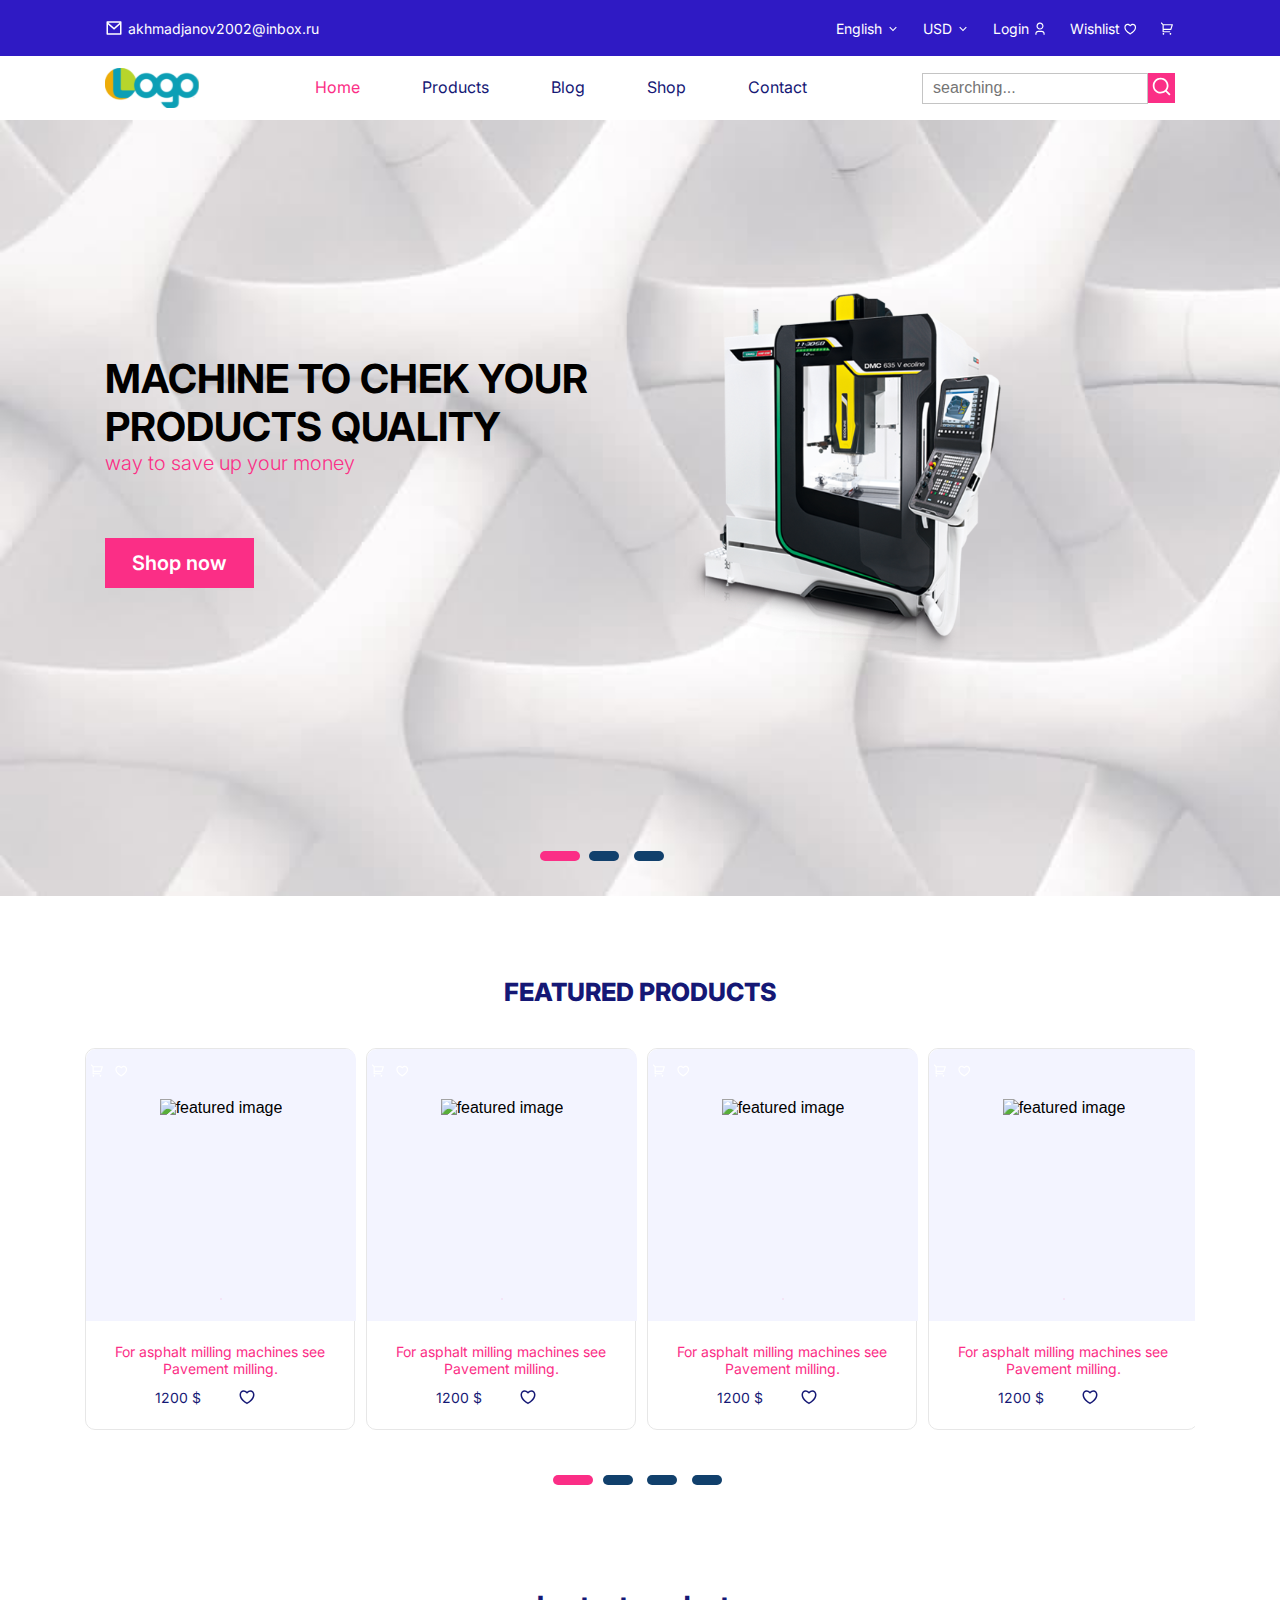
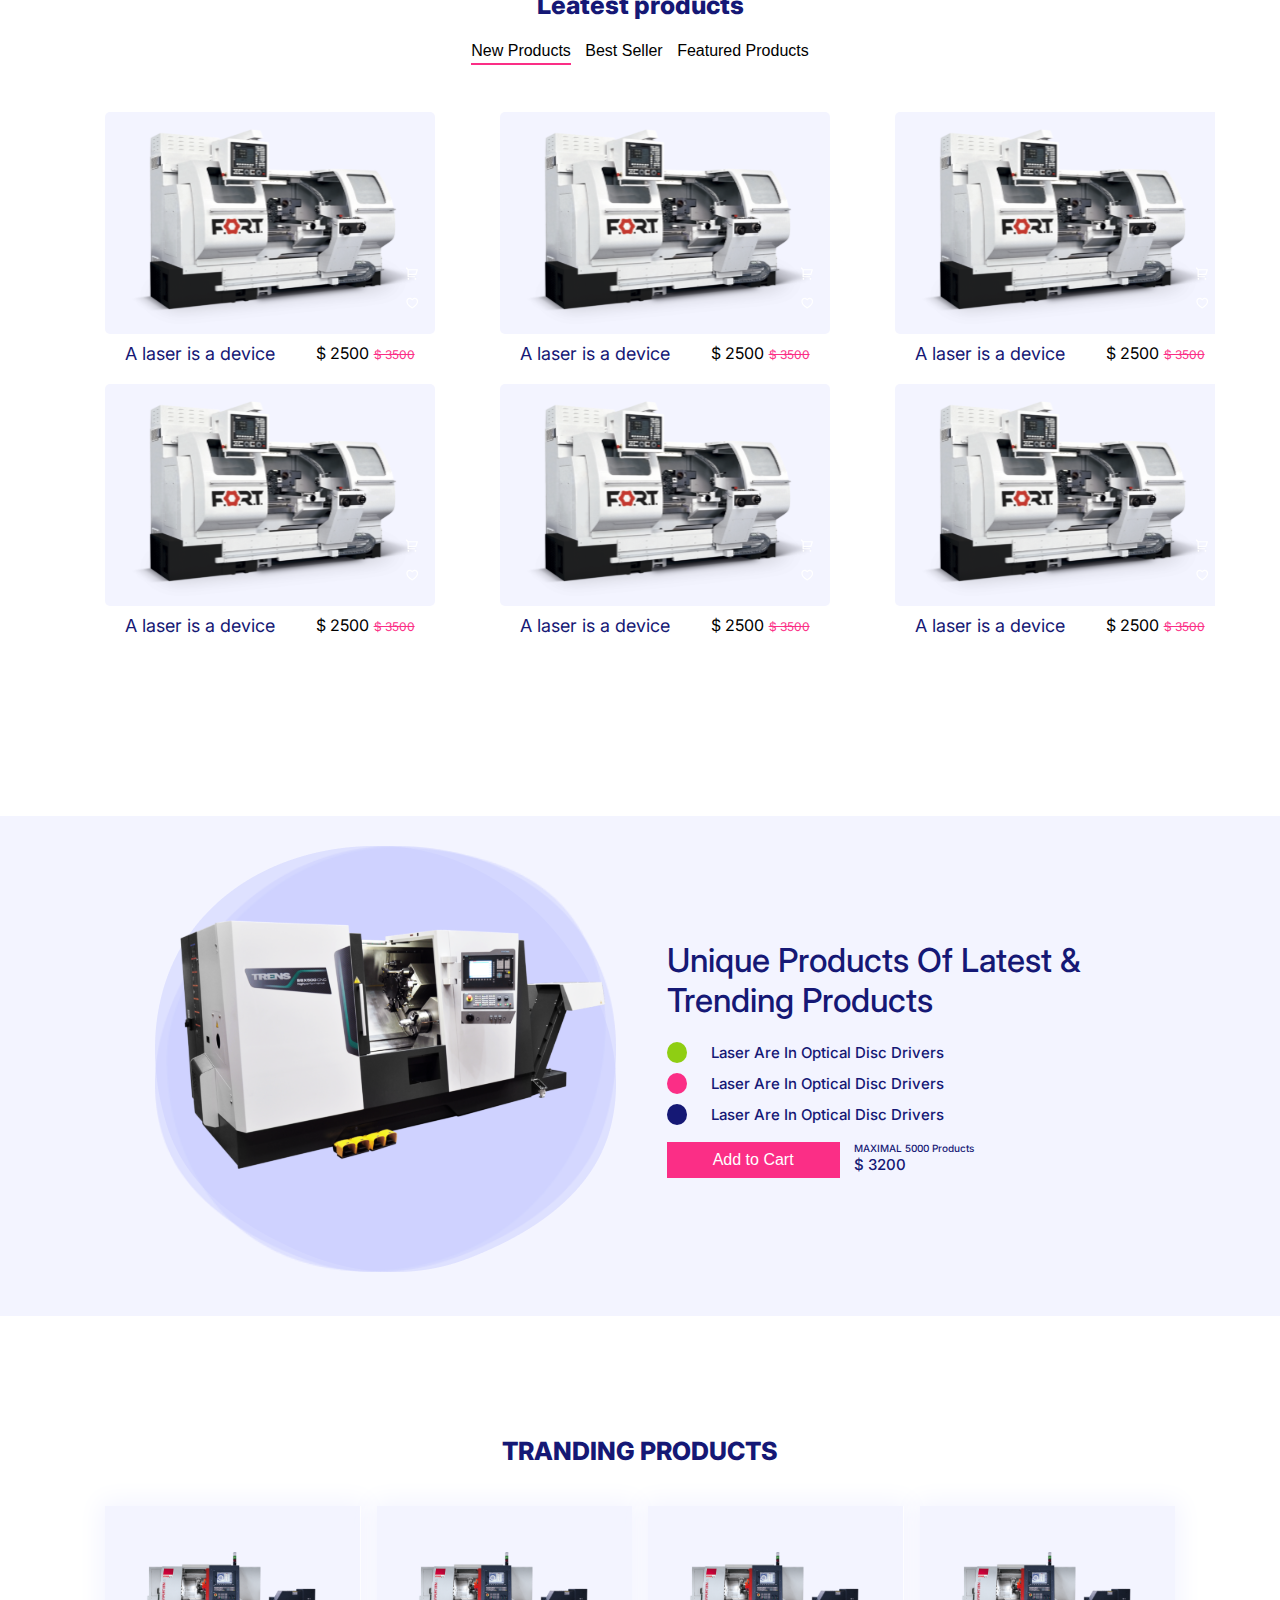
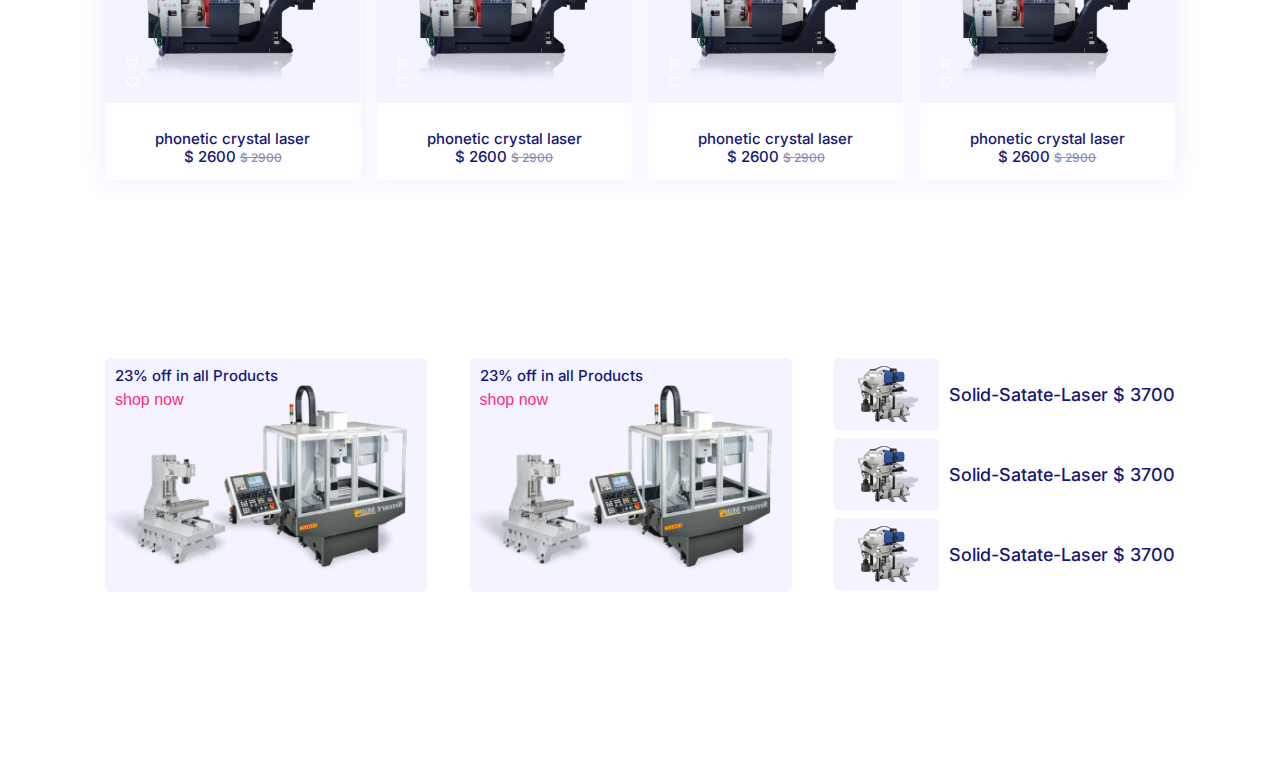
==== index.html @ 29be4f63 "tranding second list hover" ====
<!DOCTYPE html>
<html lang="en">

<head>
  <meta charset="UTF-8">
  <meta http-equiv="X-UA-Compatible" content="IE=edge">
  <meta name="viewport" content="width=device-width, initial-scale=1.0">
  <title>Marketplace</title>
  <link rel="stylesheet" href="./css/main.min.css">
  <link rel="shortcut icon" href="./images/favicon.svg">
  <link rel="preconnect" href="https://fonts.googleapis.com">
  <link rel="preconnect" href="https://fonts.gstatic.com" crossorigin>
  <link href="https://fonts.googleapis.com/css2?family=Inter:wght@100;200;300;400;500;600;700;800;900&display=swap"
    rel="stylesheet">
</head>
<div class="top-section-wrapper">
  <div class="container">
    <div class="top-section top">
      <div class="top__left">
        <img class="top__left-image" src="./images/email.svg" alt="email">
        <a class="top__left-link" href="https://mail.ru/akhmadjanov@inbox.ru">akhmadjanov2002@inbox.ru</a>
      </div>
      <div class="top__right">
        <ul class="top-right__list">
          <li class="top__right-item"><a class="top__right-link" href="#">English <img class="top__right-img"
                src="./images/arrow.svg" alt="arrow"></a></li>
          <li class="top__right-item"><a class="top__right-link" href="#">USD <img class="top__right-img"
                src="./images/arrow.svg" alt="arrow"></a></li>
          <li class="top__right-item"><a class="top__right-link" href="#">Login <img class="top__right-img"
                src="./images/login.svg" alt="login"></a></li>
          <li class="top__right-item"><a class="top__right-link" href="#">Wishlist <img class="top__right-img"
                src="./images/Heart.svg" alt="heart"></a></li>
          <li class="top__right-item"><a class="top__right-link" href="#"><img class="top__right-img"
                src="./images/cart.svg" alt="cart"></a></li>
        </ul>
      </div>
    </div>
  </div>
</div>
<header>
  <div class="container">
    <div class="header-section header">
      <div class="header__site-logo">
        <img class="header__logo-image" src="./images/logo.svg" alt="site logo" width="94" height="40">
      </div>
      <ul class="header__list">
        <li class="header__item"><a class="header__link link-active" href="#">Home</a></li>
        <li class="header__item"><a class="header__link" href="#">Products</a></li>
        <li class="header__item"><a class="header__link" href="#">Blog</a></li>
        <li class="header__item"><a class="header__link" href="#">Shop</a></li>
        <li class="header__item"><a class="header__link" href="#">Contact</a></li>
      </ul>
      <div class="header__search">
        <input class="header__input" type="search" placeholder="searching...">
        <span class="header__search-button"><img src="./images/search.svg" alt="search image"></span>
      </div>
    </div>
  </div>
</header>

<!-- HERO SECTION -->

<div class="hero-section-wrapper">
  <div class="container">
    <div class="hero-section hero">
      <div class="hero__center">
        <div class="hero__wrapper">
          <div class="hero__inner">
            <div class="hero__card">
              <div class="hero__content">
                <div class="hero__left">
                  <h1 class="hero__title">machine to chek your products quality</h1>
                  <p class="hero__subtitle">way to save up your money</p>
                  <button class="hero__button" type="button">Shop now</button>
                </div>
                <div>
                  <img class="hero__card-image" src="./images/hero-image.svg" alt="image hero" width="657" height="585">
                </div>
              </div>
            </div>
            <div class="hero__card">
              <div class="hero__content">
                <div class="hero__left">
                  <h1 class="hero__title">machine to chek your products quality</h1>
                  <p class="hero__subtitle">way to save up your money</p>
                  <button class="hero__button" type="button">Shop now</button>
                </div>
                <div>
                  <img class="hero__card-image" src="./images/hero-image.svg" alt="image hero" width="657" height="585">
                </div>
              </div>
            </div>
            <div class="hero__card">
              <div class="hero__content">
                <div class="hero__left">
                  <h1 class="hero__title">machine to chek your products quality</h1>
                  <p class="hero__subtitle">way to save up your money</p>
                  <button class="hero__button" type="button">Shop now</button>
                </div>
                <div>
                  <img class="hero__card-image" src="./images/hero-image.svg" alt="image hero" width="657" height="585">
                </div>
              </div>
            </div>
          </div>
        </div>
      </div>
      <div class="hero__map ">
        <button class="hero__active hero__first"></button>
        <button class="hero__second"></button>
        <button class="hero__third"></button>
      </div>
    </div>
  </div>
</div>
</div>

</div>
</div>
</div> 

<!-- PRODUCTS SECTION -->

<div class="product-section-wrapper">
  <div class="container">
    <div class="product-section product">
      <h2 class="product__title">
        featured products
      </h2>
      <div class="center">
        <div class="wrapper">
          <div class="inner">
            <div class="card">
              <div class="icons">
                <button class="card__cart-button" type="button"><img src="./images/cart.svg" alt="cart"></button>
                <button class="card__heart-button"><img src="./images/Heart.svg" alt=""></button>
              </div>
              <div class="card__image">
                <a class="card__image-link" href="#">View details</a>
                <img class="card__img" src="./images/featured-image.svg" alt="featured image" width="210" height="243">
              </div>
              <div class="content">
                <p>For asphalt milling machines
                  see Pavement milling.</p>
                <div>
                  <h3>1200 $</h3>
                  <button>
                    <svg width="16" height="15" viewBox="0 0 16 15" fill="none" xmlns="http://www.w3.org/2000/svg">
                      <path
                        d="M11.375 0.25C13.6535 0.25 15.5 2.125 15.5 4.75C15.5 10 9.875 13 8 14.125C6.125 13 0.5 10 0.5 4.75C0.5 2.125 2.375 0.25 4.625 0.25C6.02 0.25 7.25 1 8 1.75C8.75 1 9.98 0.25 11.375 0.25ZM8.7005 11.953C9.36125 11.536 9.9575 11.1213 10.5155 10.6772C12.7513 8.89975 14 6.95725 14 4.75C14 2.98 12.8472 1.75 11.375 1.75C10.568 1.75 9.695 2.1775 9.0605 2.8105L8 3.871L6.9395 2.8105C6.305 2.1775 5.432 1.75 4.625 1.75C3.17 1.75 2 2.992 2 4.75C2 6.958 3.2495 8.89975 5.48375 10.6772C6.0425 11.1213 6.63875 11.536 7.2995 11.9523C7.52375 12.094 7.74575 12.2297 8 12.3812C8.25425 12.2297 8.47625 12.094 8.7005 11.953Z"
                        fill="#151875" />
                    </svg>
                  </button>
                </div>
              </div>
            </div>
            <div class="card">
              <div class="icons">
                <button class="card__cart-button" type="button"><img src="./images/cart.svg" alt="cart"></button>
                <button class="card__heart-button"><img src="./images/Heart.svg" alt=""></button>
              </div>
              <div class="card__image">
                <a class="card__image-link" href="#">View details</a>
                <img class="card__img" src="./images/featured-image.svg" alt="featured image" width="210" height="243">
              </div>
              <div class="content">
                <p>For asphalt milling machines
                  see Pavement milling.</p>
                <div>
                  <h3>1200 $</h3>
                  <button>
                    <svg width="16" height="15" viewBox="0 0 16 15" fill="none" xmlns="http://www.w3.org/2000/svg">
                      <path
                        d="M11.375 0.25C13.6535 0.25 15.5 2.125 15.5 4.75C15.5 10 9.875 13 8 14.125C6.125 13 0.5 10 0.5 4.75C0.5 2.125 2.375 0.25 4.625 0.25C6.02 0.25 7.25 1 8 1.75C8.75 1 9.98 0.25 11.375 0.25ZM8.7005 11.953C9.36125 11.536 9.9575 11.1213 10.5155 10.6772C12.7513 8.89975 14 6.95725 14 4.75C14 2.98 12.8472 1.75 11.375 1.75C10.568 1.75 9.695 2.1775 9.0605 2.8105L8 3.871L6.9395 2.8105C6.305 2.1775 5.432 1.75 4.625 1.75C3.17 1.75 2 2.992 2 4.75C2 6.958 3.2495 8.89975 5.48375 10.6772C6.0425 11.1213 6.63875 11.536 7.2995 11.9523C7.52375 12.094 7.74575 12.2297 8 12.3812C8.25425 12.2297 8.47625 12.094 8.7005 11.953Z"
                        fill="#151875" />
                    </svg>
                  </button>
                </div>
              </div>
            </div>
            <div class="card">

              <div class="icons">
                <button class="card__cart-button" type="button"><img src="./images/cart.svg" alt="cart"></button>
                <button class="card__heart-button"><img src="./images/Heart.svg" alt=""></button>
              </div>
              <div class="card__image">
                <a class="card__image-link" href="#">View details</a>
                <img class="card__img" src="./images/featured-image.svg" alt="featured image" width="210" height="243">
              </div>
              <div class="content">
                <p>For asphalt milling machines
                  see Pavement milling.</p>
                <div>
                  <h3>1200 $</h3>
                  <button>
                    <svg width="16" height="15" viewBox="0 0 16 15" fill="none" xmlns="http://www.w3.org/2000/svg">
                      <path
                        d="M11.375 0.25C13.6535 0.25 15.5 2.125 15.5 4.75C15.5 10 9.875 13 8 14.125C6.125 13 0.5 10 0.5 4.75C0.5 2.125 2.375 0.25 4.625 0.25C6.02 0.25 7.25 1 8 1.75C8.75 1 9.98 0.25 11.375 0.25ZM8.7005 11.953C9.36125 11.536 9.9575 11.1213 10.5155 10.6772C12.7513 8.89975 14 6.95725 14 4.75C14 2.98 12.8472 1.75 11.375 1.75C10.568 1.75 9.695 2.1775 9.0605 2.8105L8 3.871L6.9395 2.8105C6.305 2.1775 5.432 1.75 4.625 1.75C3.17 1.75 2 2.992 2 4.75C2 6.958 3.2495 8.89975 5.48375 10.6772C6.0425 11.1213 6.63875 11.536 7.2995 11.9523C7.52375 12.094 7.74575 12.2297 8 12.3812C8.25425 12.2297 8.47625 12.094 8.7005 11.953Z"
                        fill="#151875" />
                    </svg>
                  </button>
                </div>
              </div>
            </div>
            <div class="card">

              <div class="icons">
                <button class="card__cart-button" type="button"><img src="./images/cart.svg" alt="cart"></button>
                <button class="card__heart-button"><img src="./images/Heart.svg" alt=""></button>
              </div>
              <div class="card__image">
                <a class="card__image-link" href="#">View details</a>
                <img class="card__img" src="./images/featured-image.svg" alt="featured image" width="210" height="243">
              </div>
              <div class="content">
                <p>For asphalt milling machines
                  see Pavement milling.</p>
                <div>
                  <h3>1200 $</h3>
                  <button>
                    <svg width="16" height="15" viewBox="0 0 16 15" fill="none" xmlns="http://www.w3.org/2000/svg">
                      <path
                        d="M11.375 0.25C13.6535 0.25 15.5 2.125 15.5 4.75C15.5 10 9.875 13 8 14.125C6.125 13 0.5 10 0.5 4.75C0.5 2.125 2.375 0.25 4.625 0.25C6.02 0.25 7.25 1 8 1.75C8.75 1 9.98 0.25 11.375 0.25ZM8.7005 11.953C9.36125 11.536 9.9575 11.1213 10.5155 10.6772C12.7513 8.89975 14 6.95725 14 4.75C14 2.98 12.8472 1.75 11.375 1.75C10.568 1.75 9.695 2.1775 9.0605 2.8105L8 3.871L6.9395 2.8105C6.305 2.1775 5.432 1.75 4.625 1.75C3.17 1.75 2 2.992 2 4.75C2 6.958 3.2495 8.89975 5.48375 10.6772C6.0425 11.1213 6.63875 11.536 7.2995 11.9523C7.52375 12.094 7.74575 12.2297 8 12.3812C8.25425 12.2297 8.47625 12.094 8.7005 11.953Z"
                        fill="#151875" />
                    </svg>
                  </button>
                </div>
              </div>
            </div>
            <div class="card">

              <div class="icons">
                <button class="card__cart-button" type="button"><img src="./images/cart.svg" alt="cart"></button>
                <button class="card__heart-button"><img src="./images/Heart.svg" alt=""></button>
              </div>
              <div class="card__image">
                <a class="card__image-link" href="#">View details</a>
                <img class="card__img" src="./images/featured-image.svg" alt="featured image" width="210" height="243">
              </div>
              <div class="content">
                <p>For asphalt milling machines
                  see Pavement milling.</p>
                <div>
                  <h3>1200 $</h3>
                  <button>
                    <svg width="16" height="15" viewBox="0 0 16 15" fill="none" xmlns="http://www.w3.org/2000/svg">
                      <path
                        d="M11.375 0.25C13.6535 0.25 15.5 2.125 15.5 4.75C15.5 10 9.875 13 8 14.125C6.125 13 0.5 10 0.5 4.75C0.5 2.125 2.375 0.25 4.625 0.25C6.02 0.25 7.25 1 8 1.75C8.75 1 9.98 0.25 11.375 0.25ZM8.7005 11.953C9.36125 11.536 9.9575 11.1213 10.5155 10.6772C12.7513 8.89975 14 6.95725 14 4.75C14 2.98 12.8472 1.75 11.375 1.75C10.568 1.75 9.695 2.1775 9.0605 2.8105L8 3.871L6.9395 2.8105C6.305 2.1775 5.432 1.75 4.625 1.75C3.17 1.75 2 2.992 2 4.75C2 6.958 3.2495 8.89975 5.48375 10.6772C6.0425 11.1213 6.63875 11.536 7.2995 11.9523C7.52375 12.094 7.74575 12.2297 8 12.3812C8.25425 12.2297 8.47625 12.094 8.7005 11.953Z"
                        fill="#151875" />
                    </svg>
                  </button>
                </div>
              </div>
            </div>
            <div class="card">

              <div class="icons">
                <button class="card__cart-button" type="button"><img src="./images/cart.svg" alt="cart"></button>
                <button class="card__heart-button"><img src="./images/Heart.svg" alt=""></button>
              </div>
              <div class="card__image">
                <a class="card__image-link" href="#">View details</a>
                <img class="card__img" src="./images/featured-image.svg" alt="featured image" width="210" height="243">
              </div>
              <div class="content">
                <p>For asphalt milling machines
                  see Pavement milling.</p>
                <div>
                  <h3>1200 $</h3>
                  <button>
                    <svg width="16" height="15" viewBox="0 0 16 15" fill="none" xmlns="http://www.w3.org/2000/svg">
                      <path
                        d="M11.375 0.25C13.6535 0.25 15.5 2.125 15.5 4.75C15.5 10 9.875 13 8 14.125C6.125 13 0.5 10 0.5 4.75C0.5 2.125 2.375 0.25 4.625 0.25C6.02 0.25 7.25 1 8 1.75C8.75 1 9.98 0.25 11.375 0.25ZM8.7005 11.953C9.36125 11.536 9.9575 11.1213 10.5155 10.6772C12.7513 8.89975 14 6.95725 14 4.75C14 2.98 12.8472 1.75 11.375 1.75C10.568 1.75 9.695 2.1775 9.0605 2.8105L8 3.871L6.9395 2.8105C6.305 2.1775 5.432 1.75 4.625 1.75C3.17 1.75 2 2.992 2 4.75C2 6.958 3.2495 8.89975 5.48375 10.6772C6.0425 11.1213 6.63875 11.536 7.2995 11.9523C7.52375 12.094 7.74575 12.2297 8 12.3812C8.25425 12.2297 8.47625 12.094 8.7005 11.953Z"
                        fill="#151875" />
                    </svg>
                  </button>
                </div>
              </div>
            </div>
            <div class="card">
              <div class="icons">
                <button class="card__cart-button" type="button"><img src="./images/cart.svg" alt="cart"></button>
                <button class="card__heart-button"><img src="./images/Heart.svg" alt=""></button>
              </div>

              <div class="card__image">
                <a class="card__image-link" href="#">View details</a>
                <img class="card__img" src="./images/featured-image.svg" alt="featured image" width="210" height="243">
              </div>
              <div class="content">
                <p>For asphalt milling machines
                  see Pavement milling.</p>
                <div>
                  <h3>1200 $</h3>
                  <button>
                    <svg width="16" height="15" viewBox="0 0 16 15" fill="none" xmlns="http://www.w3.org/2000/svg">
                      <path
                        d="M11.375 0.25C13.6535 0.25 15.5 2.125 15.5 4.75C15.5 10 9.875 13 8 14.125C6.125 13 0.5 10 0.5 4.75C0.5 2.125 2.375 0.25 4.625 0.25C6.02 0.25 7.25 1 8 1.75C8.75 1 9.98 0.25 11.375 0.25ZM8.7005 11.953C9.36125 11.536 9.9575 11.1213 10.5155 10.6772C12.7513 8.89975 14 6.95725 14 4.75C14 2.98 12.8472 1.75 11.375 1.75C10.568 1.75 9.695 2.1775 9.0605 2.8105L8 3.871L6.9395 2.8105C6.305 2.1775 5.432 1.75 4.625 1.75C3.17 1.75 2 2.992 2 4.75C2 6.958 3.2495 8.89975 5.48375 10.6772C6.0425 11.1213 6.63875 11.536 7.2995 11.9523C7.52375 12.094 7.74575 12.2297 8 12.3812C8.25425 12.2297 8.47625 12.094 8.7005 11.953Z"
                        fill="#151875" />
                    </svg>
                  </button>
                </div>
              </div>
            </div>

            <div class="card">

              <div class="icons">
                <button class="card__cart-button" type="button"><img src="./images/cart.svg" alt="cart"></button>
                <button class="card__heart-button"><img src="./images/Heart.svg" alt=""></button>
              </div>
              <div class="card__image">
                <a class="card__image-link" href="#">View details</a>
                <img class="card__img" src="./images/featured-image.svg" alt="featured image" width="210" height="243">
              </div>
              <div class="content">
                <p>For asphalt milling machines
                  see Pavement milling.</p>
                <div>
                  <h3>1200 $</h3>
                  <button>
                    <svg width="16" height="15" viewBox="0 0 16 15" fill="none" xmlns="http://www.w3.org/2000/svg">
                      <path
                        d="M11.375 0.25C13.6535 0.25 15.5 2.125 15.5 4.75C15.5 10 9.875 13 8 14.125C6.125 13 0.5 10 0.5 4.75C0.5 2.125 2.375 0.25 4.625 0.25C6.02 0.25 7.25 1 8 1.75C8.75 1 9.98 0.25 11.375 0.25ZM8.7005 11.953C9.36125 11.536 9.9575 11.1213 10.5155 10.6772C12.7513 8.89975 14 6.95725 14 4.75C14 2.98 12.8472 1.75 11.375 1.75C10.568 1.75 9.695 2.1775 9.0605 2.8105L8 3.871L6.9395 2.8105C6.305 2.1775 5.432 1.75 4.625 1.75C3.17 1.75 2 2.992 2 4.75C2 6.958 3.2495 8.89975 5.48375 10.6772C6.0425 11.1213 6.63875 11.536 7.2995 11.9523C7.52375 12.094 7.74575 12.2297 8 12.3812C8.25425 12.2297 8.47625 12.094 8.7005 11.953Z"
                        fill="#151875" />
                    </svg>
                  </button>
                </div>
              </div>
            </div>
            <div class="card">

              <div class="icons">
                <button class="card__cart-button" type="button"><img src="./images/cart.svg" alt="cart"></button>
                <button class="card__heart-button"><img src="./images/Heart.svg" alt=""></button>
              </div>
              <div class="card__image">
                <a class="card__image-link" href="#">View details</a>
                <img class="card__img" src="./images/featured-image.svg" alt="featured image" width="210" height="243">
              </div>
              <div class="content">
                <p>For asphalt milling machines
                  see Pavement milling.</p>
                <div>
                  <h3>1200 $</h3>
                  <button>
                    <svg width="16" height="15" viewBox="0 0 16 15" fill="none" xmlns="http://www.w3.org/2000/svg">
                      <path
                        d="M11.375 0.25C13.6535 0.25 15.5 2.125 15.5 4.75C15.5 10 9.875 13 8 14.125C6.125 13 0.5 10 0.5 4.75C0.5 2.125 2.375 0.25 4.625 0.25C6.02 0.25 7.25 1 8 1.75C8.75 1 9.98 0.25 11.375 0.25ZM8.7005 11.953C9.36125 11.536 9.9575 11.1213 10.5155 10.6772C12.7513 8.89975 14 6.95725 14 4.75C14 2.98 12.8472 1.75 11.375 1.75C10.568 1.75 9.695 2.1775 9.0605 2.8105L8 3.871L6.9395 2.8105C6.305 2.1775 5.432 1.75 4.625 1.75C3.17 1.75 2 2.992 2 4.75C2 6.958 3.2495 8.89975 5.48375 10.6772C6.0425 11.1213 6.63875 11.536 7.2995 11.9523C7.52375 12.094 7.74575 12.2297 8 12.3812C8.25425 12.2297 8.47625 12.094 8.7005 11.953Z"
                        fill="#151875" />
                    </svg>
                  </button>
                </div>
              </div>
            </div>
            <div class="card">

              <div class="icons">
                <button class="card__cart-button" type="button"><img src="./images/cart.svg" alt="cart"></button>
                <button class="card__heart-button"><img src="./images/Heart.svg" alt=""></button>
              </div>
              <div class="card__image">
                <a class="card__image-link" href="#">View details</a>
                <img class="card__img" src="./images/featured-image.svg" alt="featured image" width="210" height="243">
              </div>
              <div class="content">
                <p>For asphalt milling machines
                  see Pavement milling.</p>
                <div>
                  <h3>1200 $</h3>
                  <button>
                    <svg width="16" height="15" viewBox="0 0 16 15" fill="none" xmlns="http://www.w3.org/2000/svg">
                      <path
                        d="M11.375 0.25C13.6535 0.25 15.5 2.125 15.5 4.75C15.5 10 9.875 13 8 14.125C6.125 13 0.5 10 0.5 4.75C0.5 2.125 2.375 0.25 4.625 0.25C6.02 0.25 7.25 1 8 1.75C8.75 1 9.98 0.25 11.375 0.25ZM8.7005 11.953C9.36125 11.536 9.9575 11.1213 10.5155 10.6772C12.7513 8.89975 14 6.95725 14 4.75C14 2.98 12.8472 1.75 11.375 1.75C10.568 1.75 9.695 2.1775 9.0605 2.8105L8 3.871L6.9395 2.8105C6.305 2.1775 5.432 1.75 4.625 1.75C3.17 1.75 2 2.992 2 4.75C2 6.958 3.2495 8.89975 5.48375 10.6772C6.0425 11.1213 6.63875 11.536 7.2995 11.9523C7.52375 12.094 7.74575 12.2297 8 12.3812C8.25425 12.2297 8.47625 12.094 8.7005 11.953Z"
                        fill="#151875" />
                    </svg>
                  </button>
                </div>
              </div>
            </div>
            <div class="card">

              <div class="icons">
                <button class="card__cart-button" type="button"><img src="./images/cart.svg" alt="cart"></button>
                <button class="card__heart-button"><img src="./images/Heart.svg" alt=""></button>
              </div>
              <div class="card__image">
                <a class="card__image-link" href="#">View details</a>
                <img class="card__img" src="./images/featured-image.svg" alt="featured image" width="210" height="243">
              </div>
              <div class="content">
                <p>For asphalt milling machines
                  see Pavement milling.</p>
                <div>
                  <h3>1200 $</h3>
                  <button>
                    <svg width="16" height="15" viewBox="0 0 16 15" fill="none" xmlns="http://www.w3.org/2000/svg">
                      <path
                        d="M11.375 0.25C13.6535 0.25 15.5 2.125 15.5 4.75C15.5 10 9.875 13 8 14.125C6.125 13 0.5 10 0.5 4.75C0.5 2.125 2.375 0.25 4.625 0.25C6.02 0.25 7.25 1 8 1.75C8.75 1 9.98 0.25 11.375 0.25ZM8.7005 11.953C9.36125 11.536 9.9575 11.1213 10.5155 10.6772C12.7513 8.89975 14 6.95725 14 4.75C14 2.98 12.8472 1.75 11.375 1.75C10.568 1.75 9.695 2.1775 9.0605 2.8105L8 3.871L6.9395 2.8105C6.305 2.1775 5.432 1.75 4.625 1.75C3.17 1.75 2 2.992 2 4.75C2 6.958 3.2495 8.89975 5.48375 10.6772C6.0425 11.1213 6.63875 11.536 7.2995 11.9523C7.52375 12.094 7.74575 12.2297 8 12.3812C8.25425 12.2297 8.47625 12.094 8.7005 11.953Z"
                        fill="#151875" />
                    </svg>
                  </button>
                </div>
              </div>
            </div>
            <div class="card">

              <div class="icons">
                <button class="card__cart-button" type="button"><img src="./images/cart.svg" alt="cart"></button>
                <button class="card__heart-button"><img src="./images/Heart.svg" alt=""></button>
              </div>
              <div class="card__image">
                <a class="card__image-link" href="#">View details</a>
                <img class="card__img" src="./images/featured-image.svg" alt="featured image" width="210" height="243">
              </div>
              <div class="content">
                <p>For asphalt milling machines
                  see Pavement milling.</p>
                <div>
                  <h3>1200 $</h3>
                  <button>
                    <svg width="16" height="15" viewBox="0 0 16 15" fill="none" xmlns="http://www.w3.org/2000/svg">
                      <path
                        d="M11.375 0.25C13.6535 0.25 15.5 2.125 15.5 4.75C15.5 10 9.875 13 8 14.125C6.125 13 0.5 10 0.5 4.75C0.5 2.125 2.375 0.25 4.625 0.25C6.02 0.25 7.25 1 8 1.75C8.75 1 9.98 0.25 11.375 0.25ZM8.7005 11.953C9.36125 11.536 9.9575 11.1213 10.5155 10.6772C12.7513 8.89975 14 6.95725 14 4.75C14 2.98 12.8472 1.75 11.375 1.75C10.568 1.75 9.695 2.1775 9.0605 2.8105L8 3.871L6.9395 2.8105C6.305 2.1775 5.432 1.75 4.625 1.75C3.17 1.75 2 2.992 2 4.75C2 6.958 3.2495 8.89975 5.48375 10.6772C6.0425 11.1213 6.63875 11.536 7.2995 11.9523C7.52375 12.094 7.74575 12.2297 8 12.3812C8.25425 12.2297 8.47625 12.094 8.7005 11.953Z"
                        fill="#151875" />
                    </svg>
                  </button>
                </div>
              </div>
            </div>
            <div class="card">

              <div class="icons">
                <button class="card__cart-button" type="button"><img src="./images/cart.svg" alt="cart"></button>
                <button class="card__heart-button"><img src="./images/Heart.svg" alt=""></button>
              </div>
              <div class="card__image">
                <a class="card__image-link" href="#">View details</a>
                <img class="card__img" src="./images/featured-image.svg" alt="featured image" width="210" height="243">
              </div>
              <div class="content">
                <p>For asphalt milling machines
                  see Pavement milling.</p>
                <div>
                  <h3>1200 $</h3>
                  <button>
                    <svg width="16" height="15" viewBox="0 0 16 15" fill="none" xmlns="http://www.w3.org/2000/svg">
                      <path
                        d="M11.375 0.25C13.6535 0.25 15.5 2.125 15.5 4.75C15.5 10 9.875 13 8 14.125C6.125 13 0.5 10 0.5 4.75C0.5 2.125 2.375 0.25 4.625 0.25C6.02 0.25 7.25 1 8 1.75C8.75 1 9.98 0.25 11.375 0.25ZM8.7005 11.953C9.36125 11.536 9.9575 11.1213 10.5155 10.6772C12.7513 8.89975 14 6.95725 14 4.75C14 2.98 12.8472 1.75 11.375 1.75C10.568 1.75 9.695 2.1775 9.0605 2.8105L8 3.871L6.9395 2.8105C6.305 2.1775 5.432 1.75 4.625 1.75C3.17 1.75 2 2.992 2 4.75C2 6.958 3.2495 8.89975 5.48375 10.6772C6.0425 11.1213 6.63875 11.536 7.2995 11.9523C7.52375 12.094 7.74575 12.2297 8 12.3812C8.25425 12.2297 8.47625 12.094 8.7005 11.953Z"
                        fill="#151875" />
                    </svg>
                  </button>
                </div>
              </div>
            </div>
            <div class="card">
              <div class="icons">
                <button class="card__cart-button" type="button"><img src="./images/cart.svg" alt="cart"></button>
                <button class="card__heart-button"><img src="./images/Heart.svg" alt=""></button>
              </div>

              <div class="card__image">
                <a class="card__image-link" href="#">View details</a>
                <img class="card__img" src="./images/featured-image.svg" alt="featured image" width="210" height="243">
              </div>
              <div class="content">
                <p>For asphalt milling machines
                  see Pavement milling.</p>
                <div>
                  <h3>1200 $</h3>
                  <button>
                    <svg width="16" height="15" viewBox="0 0 16 15" fill="none" xmlns="http://www.w3.org/2000/svg">
                      <path
                        d="M11.375 0.25C13.6535 0.25 15.5 2.125 15.5 4.75C15.5 10 9.875 13 8 14.125C6.125 13 0.5 10 0.5 4.75C0.5 2.125 2.375 0.25 4.625 0.25C6.02 0.25 7.25 1 8 1.75C8.75 1 9.98 0.25 11.375 0.25ZM8.7005 11.953C9.36125 11.536 9.9575 11.1213 10.5155 10.6772C12.7513 8.89975 14 6.95725 14 4.75C14 2.98 12.8472 1.75 11.375 1.75C10.568 1.75 9.695 2.1775 9.0605 2.8105L8 3.871L6.9395 2.8105C6.305 2.1775 5.432 1.75 4.625 1.75C3.17 1.75 2 2.992 2 4.75C2 6.958 3.2495 8.89975 5.48375 10.6772C6.0425 11.1213 6.63875 11.536 7.2995 11.9523C7.52375 12.094 7.74575 12.2297 8 12.3812C8.25425 12.2297 8.47625 12.094 8.7005 11.953Z"
                        fill="#151875" />
                    </svg>
                  </button>
                </div>
              </div>
            </div>
            <div class="card">
              <div class="icons">
                <button class="card__cart-button" type="button"><img src="./images/cart.svg" alt="cart"></button>
                <button class="card__heart-button"><img src="./images/Heart.svg" alt=""></button>
              </div>

              <div class="card__image">
                <a class="card__image-link" href="#">View details</a>
                <img class="card__img" src="./images/featured-image.svg" alt="featured image" width="210" height="243">
              </div>
              <div class="content">
                <p>For asphalt milling machines
                  see Pavement milling.</p>
                <div>
                  <h3>1200 $</h3>
                  <button>
                    <svg width="16" height="15" viewBox="0 0 16 15" fill="none" xmlns="http://www.w3.org/2000/svg">
                      <path
                        d="M11.375 0.25C13.6535 0.25 15.5 2.125 15.5 4.75C15.5 10 9.875 13 8 14.125C6.125 13 0.5 10 0.5 4.75C0.5 2.125 2.375 0.25 4.625 0.25C6.02 0.25 7.25 1 8 1.75C8.75 1 9.98 0.25 11.375 0.25ZM8.7005 11.953C9.36125 11.536 9.9575 11.1213 10.5155 10.6772C12.7513 8.89975 14 6.95725 14 4.75C14 2.98 12.8472 1.75 11.375 1.75C10.568 1.75 9.695 2.1775 9.0605 2.8105L8 3.871L6.9395 2.8105C6.305 2.1775 5.432 1.75 4.625 1.75C3.17 1.75 2 2.992 2 4.75C2 6.958 3.2495 8.89975 5.48375 10.6772C6.0425 11.1213 6.63875 11.536 7.2995 11.9523C7.52375 12.094 7.74575 12.2297 8 12.3812C8.25425 12.2297 8.47625 12.094 8.7005 11.953Z"
                        fill="#151875" />
                    </svg>
                  </button>
                </div>
              </div>
            </div>
            <div class="card">
              <div class="icons">
                <button class="card__cart-button" type="button"><img src="./images/cart.svg" alt="cart"></button>
                <button class="card__heart-button"><img src="./images/Heart.svg" alt=""></button>
              </div>

              <div class="card__image">
                <a class="card__image-link" href="#">View details</a>
                <img class="card__img" src="./images/featured-image.svg" alt="featured image" width="210" height="243">
              </div>
              <div class="content">
                <p>For asphalt milling machines
                  see Pavement milling.</p>
                <div>
                  <h3>1200 $</h3>
                  <button>
                    <svg width="16" height="15" viewBox="0 0 16 15" fill="none" xmlns="http://www.w3.org/2000/svg">
                      <path
                        d="M11.375 0.25C13.6535 0.25 15.5 2.125 15.5 4.75C15.5 10 9.875 13 8 14.125C6.125 13 0.5 10 0.5 4.75C0.5 2.125 2.375 0.25 4.625 0.25C6.02 0.25 7.25 1 8 1.75C8.75 1 9.98 0.25 11.375 0.25ZM8.7005 11.953C9.36125 11.536 9.9575 11.1213 10.5155 10.6772C12.7513 8.89975 14 6.95725 14 4.75C14 2.98 12.8472 1.75 11.375 1.75C10.568 1.75 9.695 2.1775 9.0605 2.8105L8 3.871L6.9395 2.8105C6.305 2.1775 5.432 1.75 4.625 1.75C3.17 1.75 2 2.992 2 4.75C2 6.958 3.2495 8.89975 5.48375 10.6772C6.0425 11.1213 6.63875 11.536 7.2995 11.9523C7.52375 12.094 7.74575 12.2297 8 12.3812C8.25425 12.2297 8.47625 12.094 8.7005 11.953Z"
                        fill="#151875" />
                    </svg>
                  </button>
                </div>
              </div>
            </div>
          </div>
        </div>

        <div class="map">
          <button class="active first"></button>
          <button class="second"></button>
          <button class="third"></button>
          <button class="fourth"></button>
        </div>
      </div>
    </div>
  </div>
</div> 

<!-- LATEST -->

<div class="latest-section-wrapper">
  <div class="container">
    <div class="latest-section latest">
      <div class="latest__center">
        <h2 class="latest__title">
          Leatest products
        </h2>
        <div class="latest__map ">
          <button class="latest__active latest__first">New Products</button>
          <button class="latest__second">Best Seller</button>
          <button class="latest__third">Featured Products</button>
        </div>
        <div class="latest__wrapper">
          <div class="latest__inner">
            <div class="latest__card">
              <div class="latest__content">
                <ul class="latest__list">
                  <li class="latest__item">
                    <div class="latest__image">
                      <img src="./images/latest-image.svg" alt="latest image">
                    </div>
                    <div class="latest__icons">
                      <div><button class="latest__cart-button"><img src="./images/cart.svg" alt="cart"></button></div>
                      <div><button class="latest__heart-button"><img src="./images/Heart.svg" alt=""></button>
                      </div>
                    </div>
                    <div class="latest__text-box">
                      <p class="latest__text">A laser is a device </p>
                      <div>
                        <span class="latest__price">$ 2500</span>
                        <span class="latest__old-price">$ 3500</span>
                      </div>
                    </div>
                  </li>
                  <li class="latest__item">
                    <div class="latest__image">
                      <img src="./images/latest-image.svg" alt="latest image">
                    </div>
                    <div class="latest__icons">
                      <div><button class="latest__cart-button"><img src="./images/cart.svg" alt="cart"></button></div>
                      <div><button class="latest__heart-button"><img src="./images/Heart.svg" alt=""></button>
                      </div>
                    </div>
                    <div class="latest__text-box">
                      <p class="latest__text">A laser is a device </p>
                      <div>
                        <span class="latest__price">$ 2500</span>
                        <span class="latest__old-price">$ 3500</span>
                      </div>
                    </div>
                  </li>
                  <li class="latest__item">
                    <div class="latest__image">
                      <img src="./images/latest-image.svg" alt="latest image">
                    </div>
                    <div class="latest__icons">
                      <div><button class="latest__cart-button"><img src="./images/cart.svg" alt="cart"></button></div>
                      <div><button class="latest__heart-button"><img src="./images/Heart.svg" alt=""></button>
                      </div>
                    </div>
                    <div class="latest__text-box">
                      <p class="latest__text">A laser is a device </p>
                      <div>
                        <span class="latest__price">$ 2500</span>
                        <span class="latest__old-price">$ 3500</span>
                      </div>
                    </div>
                  </li>
                  <li class="latest__item">
                    <div class="latest__image">
                      <img src="./images/latest-image.svg" alt="latest image">
                    </div>
                    <div class="latest__icons">
                      <div><button class="latest__cart-button"><img src="./images/cart.svg" alt="cart"></button></div>
                      <div><button class="latest__heart-button"><img src="./images/Heart.svg" alt=""></button>
                      </div>
                    </div>
                    <div class="latest__text-box">
                      <p class="latest__text">A laser is a device </p>
                      <div>
                        <span class="latest__price">$ 2500</span>
                        <span class="latest__old-price">$ 3500</span>
                      </div>
                    </div>
                  </li>
                  <li class="latest__item">
                    <div class="latest__image">
                      <img src="./images/latest-image.svg" alt="latest image">
                    </div>
                    <div class="latest__icons">
                      <div><button class="latest__cart-button"><img src="./images/cart.svg" alt="cart"></button></div>
                      <div><button class="latest__heart-button"><img src="./images/Heart.svg" alt=""></button>
                      </div>
                    </div>
                    <div class="latest__text-box">
                      <p class="latest__text">A laser is a device </p>
                      <div>
                        <span class="latest__price">$ 2500</span>
                        <span class="latest__old-price">$ 3500</span>
                      </div>
                    </div>
                  </li>
                  <li class="latest__item">
                    <div class="latest__image">
                      <img src="./images/latest-image.svg" alt="latest image">
                    </div>
                    <div class="latest__icons">
                      <div><button class="latest__cart-button"><img src="./images/cart.svg" alt="cart"></button></div>
                      <div><button class="latest__heart-button"><img src="./images/Heart.svg" alt=""></button>
                      </div>
                    </div>
                    <div class="latest__text-box">
                      <p class="latest__text">A laser is a device </p>
                      <div>
                        <span class="latest__price">$ 2500</span>
                        <span class="latest__old-price">$ 3500</span>
                      </div>
                    </div>
                  </li>
                </ul>
              </div>
            </div>
            <div class="latest__card">
              <div class="latest__content">
                <ul class="latest__list">
                  <li class="latest__item">
                    <div class="latest__image">
                      <img src="./images/latest-image.svg" alt="latest image">
                    </div>
                    <div class="latest__icons">
                      <div><button class="latest__cart-button"><img src="./images/cart.svg" alt="cart"></button></div>
                      <div><button class="latest__heart-button"><img src="./images/Heart.svg" alt=""></button>
                      </div>
                    </div>
                    <div class="latest__text-box">
                      <p class="latest__text">A laser is a device </p>
                      <div>
                        <span class="latest__price">$ 2500</span>
                        <span class="latest__old-price">$ 3500</span>
                      </div>
                    </div>
                  </li>
                  <li class="latest__item">
                    <div class="latest__image">
                      <img src="./images/latest-image.svg" alt="latest image">
                    </div>
                    <div class="latest__icons">
                      <div><button class="latest__cart-button"><img src="./images/cart.svg" alt="cart"></button></div>
                      <div><button class="latest__heart-button"><img src="./images/Heart.svg" alt=""></button>
                      </div>
                    </div>
                    <div class="latest__text-box">
                      <p class="latest__text">A laser is a device </p>
                      <div>
                        <span class="latest__price">$ 2500</span>
                        <span class="latest__old-price">$ 3500</span>
                      </div>
                    </div>
                  </li>
                  <li class="latest__item">
                    <div class="latest__image">
                      <img src="./images/latest-image.svg" alt="latest image">
                    </div>
                    <div class="latest__icons">
                      <div><button class="latest__cart-button"><img src="./images/cart.svg" alt="cart"></button></div>
                      <div><button class="latest__heart-button"><img src="./images/Heart.svg" alt=""></button>
                      </div>
                    </div>
                    <div class="latest__text-box">
                      <p class="latest__text">A laser is a device </p>
                      <div>
                        <span class="latest__price">$ 2500</span>
                        <span class="latest__old-price">$ 3500</span>
                      </div>
                    </div>
                  </li>
                  <li class="latest__item">
                    <div class="latest__image">
                      <img src="./images/latest-image.svg" alt="latest image">
                    </div>
                    <div class="latest__icons">
                      <div><button class="latest__cart-button"><img src="./images/cart.svg" alt="cart"></button></div>
                      <div><button class="latest__heart-button"><img src="./images/Heart.svg" alt=""></button>
                      </div>
                    </div>
                    <div class="latest__text-box">
                      <p class="latest__text">A laser is a device </p>
                      <div>
                        <span class="latest__price">$ 2500</span>
                        <span class="latest__old-price">$ 3500</span>
                      </div>
                    </div>
                  </li>
                  <li class="latest__item">
                    <div class="latest__image">
                      <img src="./images/latest-image.svg" alt="latest image">
                    </div>
                    <div class="latest__icons">
                      <div><button class="latest__cart-button"><img src="./images/cart.svg" alt="cart"></button></div>
                      <div><button class="latest__heart-button"><img src="./images/Heart.svg" alt=""></button>
                      </div>
                    </div>
                    <div class="latest__text-box">
                      <p class="latest__text">A laser is a device </p>
                      <div>
                        <span class="latest__price">$ 2500</span>
                        <span class="latest__old-price">$ 3500</span>
                      </div>
                    </div>
                  </li>
                  <li class="latest__item">
                    <div class="latest__image">
                      <img src="./images/latest-image.svg" alt="latest image">
                    </div>
                    <div class="latest__icons">
                      <div><button class="latest__cart-button"><img src="./images/cart.svg" alt="cart"></button></div>
                      <div><button class="latest__heart-button"><img src="./images/Heart.svg" alt=""></button>
                      </div>
                    </div>
                    <div class="latest__text-box">
                      <p class="latest__text">A laser is a device </p>
                      <div>
                        <span class="latest__price">$ 2500</span>
                        <span class="latest__old-price">$ 3500</span>
                      </div>
                    </div>
                  </li>
                </ul>
              </div>
            </div>
            <div class="latest__card">
              <div class="latest__content">
                <ul class="latest__list">
                  <li class="latest__item">
                    <div class="latest__image">
                      <img src="./images/latest-image.svg" alt="latest image">
                    </div>
                    <div class="latest__icons">
                      <div><button class="latest__cart-button"><img src="./images/cart.svg" alt="cart"></button></div>
                      <div><button class="latest__heart-button"><img src="./images/Heart.svg" alt=""></button>
                      </div>
                    </div>
                    <div class="latest__text-box">
                      <p class="latest__text">A laser is a device </p>
                      <div>
                        <span class="latest__price">$ 2500</span>
                        <span class="latest__old-price">$ 3500</span>
                      </div>
                    </div>
                  </li>
                  <li class="latest__item">
                    <div class="latest__image">
                      <img src="./images/latest-image.svg" alt="latest image">
                    </div>
                    <div class="latest__icons">
                      <div><button class="latest__cart-button"><img src="./images/cart.svg" alt="cart"></button></div>
                      <div><button class="latest__heart-button"><img src="./images/Heart.svg" alt=""></button>
                      </div>
                    </div>
                    <div class="latest__text-box">
                      <p class="latest__text">A laser is a device </p>
                      <div>
                        <span class="latest__price">$ 2500</span>
                        <span class="latest__old-price">$ 3500</span>
                      </div>
                    </div>
                  </li>
                  <li class="latest__item">
                    <div class="latest__image">
                      <img src="./images/latest-image.svg" alt="latest image">
                    </div>
                    <div class="latest__icons">
                      <div><button class="latest__cart-button"><img src="./images/cart.svg" alt="cart"></button></div>
                      <div><button class="latest__heart-button"><img src="./images/Heart.svg" alt=""></button>
                      </div>
                    </div>
                    <div class="latest__text-box">
                      <p class="latest__text">A laser is a device </p>
                      <div>
                        <span class="latest__price">$ 2500</span>
                        <span class="latest__old-price">$ 3500</span>
                      </div>
                    </div>
                  </li>
                  <li class="latest__item">
                    <div class="latest__image">
                      <img src="./images/latest-image.svg" alt="latest image">
                    </div>
                    <div class="latest__icons">
                      <div><button class="latest__cart-button"><img src="./images/cart.svg" alt="cart"></button></div>
                      <div><button class="latest__heart-button"><img src="./images/Heart.svg" alt=""></button>
                      </div>
                    </div>
                    <div class="latest__text-box">
                      <p class="latest__text">A laser is a device </p>
                      <div>
                        <span class="latest__price">$ 2500</span>
                        <span class="latest__old-price">$ 3500</span>
                      </div>
                    </div>
                  </li>
                  <li class="latest__item">
                    <div class="latest__image">
                      <img src="./images/latest-image.svg" alt="latest image">
                    </div>
                    <div class="latest__icons">
                      <div><button class="latest__cart-button"><img src="./images/cart.svg" alt="cart"></button></div>
                      <div><button class="latest__heart-button"><img src="./images/Heart.svg" alt=""></button>
                      </div>
                    </div>
                    <div class="latest__text-box">
                      <p class="latest__text">A laser is a device </p>
                      <div>
                        <span class="latest__price">$ 2500</span>
                        <span class="latest__old-price">$ 3500</span>
                      </div>
                    </div>
                  </li>
                  <li class="latest__item">
                    <div class="latest__image">
                      <img src="./images/latest-image.svg" alt="latest image">
                    </div>
                    <div class="latest__icons">
                      <div><button class="latest__cart-button"><img src="./images/cart.svg" alt="cart"></button></div>
                      <div><button class="latest__heart-button"><img src="./images/Heart.svg" alt=""></button>
                      </div>
                    </div>
                    <div class="latest__text-box">
                      <p class="latest__text">A laser is a device </p>
                      <div>
                        <span class="latest__price">$ 2500</span>
                        <span class="latest__old-price">$ 3500</span>
                      </div>
                    </div>
                  </li>
                </ul>
              </div>
            </div>
          </div>
        </div>
      </div>
    </div>
  </div>
</div>
</div>

<div class="advertise-section-wrapper">
  <div class="container">
    <div class="advertise-section advertise">
      <div class="advertise__left">
        <div class="advertise__left-1">
          <div class="advertise__left-2">
            <img class="advertise__image" src="./images/advertise-image.svg" alt="machine image" width="474"
              height="350">
          </div>
        </div>
      </div>
      <div class="advertise__right">
        <h2 class="advertise__title">
          Unique Products Of Latest & Trending Products
        </h2>
        <ul class="advertise__list">
          <li class="advertise__item">
            <span class="advertise__first">.</span>
            <span class="advertise__right-text">laser are in optical disc drivers</span>
          </li>
          <li class="advertise__item">
            <span class="advertise__second">.</span>
            <span class="advertise__right-text">laser are in optical disc drivers</span>
          </li>
          <li class="advertise__item">
            <span class="advertise__third">.</span>
            <span class="advertise__right-text">laser are in optical disc drivers</span>
          </li>
        </ul>
        <div>
          <button class="advertise__button" type="button">Add to Cart</button>
          <span>
            <p class="advertise__max">MAXIMAL 5000 Products</p>
            <p class="advertise__price">$ 3200</p>
          </span>
        </div>
      </div>
    </div>
  </div>
</div> 

<div class="trending-section-wrapper">
  <div class="container">
    <div class="tranding-section tranding">
      <h2 class="tranding-section-title">tranding products</h2>
      <ul class="tranding__list">
        <li class="tranding__item">
          <img src="./images/tranding-image.png" alt="tranding card image" class="tranding__img">
          <div><button type="button"><img src="./images/cart.svg" alt="cart"></button></div>
          <div><button type="button"><img src="./images/Heart.svg" alt="heart"></button></div>
          <div class="tranding__content">
            <h3 class="tranding__title">phonetic crystal laser</h3>
            <span class="tranding__price">$ 2600</span>
            <span class="tranding__old-price">$ 2900</span>
          </div>
        </li>
        <li class="tranding__item">
          <img src="./images/tranding-image.png" alt="tranding card image" class="tranding__img">
          <div><button type="button"><img src="./images/cart.svg" alt="cart"></button></div>
          <div><button type="button"><img src="./images/Heart.svg" alt="heart"></button></div>
          <div class="tranding__content">
            <h3 class="tranding__title">phonetic crystal laser</h3>
            <span class="tranding__price">$ 2600</span>
            <span class="tranding__old-price">$ 2900</span>
          </div>
        </li>
        <li class="tranding__item">
          <img src="./images/tranding-image.png" alt="tranding card image" class="tranding__img">
          <div><button type="button"><img src="./images/cart.svg" alt="cart"></button></div>
          <div><button type="button"><img src="./images/Heart.svg" alt="heart"></button></div>
          <div class="tranding__content">
            <h3 class="tranding__title">phonetic crystal laser</h3>
            <span class="tranding__price">$ 2600</span>
            <span class="tranding__old-price">$ 2900</span>
          </div>
        </li>
        <li class="tranding__item">
          <img src="./images/tranding-image.png" alt="tranding card image" class="tranding__img">
          <div><button type="button"><img src="./images/cart.svg" alt="cart"></button></div>
          <div><button type="button"><img src="./images/Heart.svg" alt="heart"></button></div>
          <div class="tranding__content">
            <h3 class="tranding__title">phonetic crystal laser</h3>
            <span class="tranding__price">$ 2600</span>
            <span class="tranding__old-price">$ 2900</span>
          </div>
        </li>
      </ul>
      <ul class="tranding__second-list">

        <li class="tranding__second-item">
          <img class="tranding__second-img" src="./images/tranding-img.png" alt="machine image" width="322"
            height="196">
          <p>23% off in all Products</p>
          <button type="button">shop now</button>
        </li>
        <li class="tranding__second-item">
          <img class="tranding__second-img" src="./images/tranding-img.png" alt="machine image" width="322"
            height="196">
          <p>23% off in all Products</p>
          <button type="button">shop now</button>
        </li>
        <li">
          <ul class="tranding__third-list">
            <li>
              <img class="tranding__third-list-img" src="./images/tranding-img1.png" alt="machine photos">
              <div><span>Solid-Satate-Laser $ 3700</span></div>
            </li>
            <li>
              <img class="tranding__third-list-img" src="./images/tranding-img1.png" alt="machine photos">
              <div><span>Solid-Satate-Laser $ 3700</span></div>
            </li>
            <li>
              <img class="tranding__third-list-img" src="./images/tranding-img1.png" alt="machine photos">
              <div><span>Solid-Satate-Laser $ 3700</span></div>
            </li>
          </ul>
        </li>

      </ul>
    </div>
  </div>
</div>
<script>
  // https://colorlib.com/preview/theme/seogo/

  // HERO CARUSEL

  const heroButtonsWrapper = document.querySelector(".hero__map");
  const heroSlides = document.querySelector(".hero__inner");

  heroButtonsWrapper.addEventListener("click", e => {
    if (e.target.nodeName === "BUTTON") {
      Array.from(heroButtonsWrapper.children).forEach(item =>
        item.classList.remove("hero__active")
      );
      if (e.target.classList.contains("hero__first")) {
        heroSlides.style.transform = "translateX(-0%)";
        e.target.classList.add("hero__active");
      } else if (e.target.classList.contains("hero__second")) {
        heroSlides.style.transform = "translateX(-33.3333333%)";
        e.target.classList.add("hero__active");
      } else if (e.target.classList.contains('hero__third')) {
        heroSlides.style.transform = 'translatex(-66.6666666%)';
        e.target.classList.add('hero__active');
      }
    }
  });

  // FEATURED CARUSEL

  const buttonsWrapper = document.querySelector(".map");
  const slides = document.querySelector(".inner");

  buttonsWrapper.addEventListener("click", e => {
    if (e.target.nodeName === "BUTTON") {
      Array.from(buttonsWrapper.children).forEach(item =>
        item.classList.remove("active")
      );
      if (e.target.classList.contains("first")) {
        slides.style.transform = "translateX(-0%)";
        e.target.classList.add("active");
      } else if (e.target.classList.contains("second")) {
        slides.style.transform = "translateX(-25%)";
        e.target.classList.add("active");
      } else if (e.target.classList.contains('third')) {
        slides.style.transform = 'translatex(-50%)';
        e.target.classList.add('active');
      }
      else if (e.target.classList.contains('fourth')) {
        slides.style.transform = 'translatex(-75%)';
        e.target.classList.add('active');
      }
    }
  });

  //LATEST CARUSEL

  const latestButtonsWrapper = document.querySelector(".latest__map");
  const latestSlides = document.querySelector(".latest__inner");

  latestButtonsWrapper.addEventListener("click", e => {
    if (e.target.nodeName === "BUTTON") {
      Array.from(latestButtonsWrapper.children).forEach(item =>
        item.classList.remove("latest__active")
      );
      if (e.target.classList.contains("latest__first")) {
        latestSlides.style.transform = "translateX(0%)";
        e.target.classList.add("latest__active");
      } else if (e.target.classList.contains("latest__second")) {
        latestSlides.style.transform = "translateX(-33.3333333%)";
        e.target.classList.add("latest__active");
      } else if (e.target.classList.contains('latest__third')) {
        latestSlides.style.transform = 'translatex(-66.6666666%)';
        e.target.classList.add('latest__active');
      }
    }
  });
</script>
</body>

</html>
---- css/main.min.css ----
/*! normalize.css v8.0.1 | MIT License | github.com/necolas/normalize.css */html{line-height:1.15;-webkit-text-size-adjust:100%}body{margin:0}main{display:block}h1{font-size:2em;margin:0.67em 0}hr{-webkit-box-sizing:content-box;box-sizing:content-box;height:0;overflow:visible}pre{font-family:monospace, monospace;font-size:1em}a{background-color:transparent}abbr[title]{border-bottom:none;text-decoration:underline;-webkit-text-decoration:underline dotted;text-decoration:underline dotted}b,strong{font-weight:bolder}code,kbd,samp{font-family:monospace, monospace;font-size:1em}small{font-size:80%}sub,sup{font-size:75%;line-height:0;position:relative;vertical-align:baseline}sub{bottom:-0.25em}sup{top:-0.5em}img{border-style:none}button,input,optgroup,select,textarea{font-family:inherit;font-size:100%;line-height:1.15;margin:0}button,input{overflow:visible}button,select{text-transform:none}button,[type="button"],[type="reset"],[type="submit"]{-webkit-appearance:button}button::-moz-focus-inner,[type="button"]::-moz-focus-inner,[type="reset"]::-moz-focus-inner,[type="submit"]::-moz-focus-inner{border-style:none;padding:0}button:-moz-focusring,[type="button"]:-moz-focusring,[type="reset"]:-moz-focusring,[type="submit"]:-moz-focusring{outline:1px dotted ButtonText}fieldset{padding:0.35em 0.75em 0.625em}legend{-webkit-box-sizing:border-box;box-sizing:border-box;color:inherit;display:table;max-width:100%;padding:0;white-space:normal}progress{vertical-align:baseline}textarea{overflow:auto}[type="checkbox"],[type="radio"]{-webkit-box-sizing:border-box;box-sizing:border-box;padding:0}[type="number"]::-webkit-inner-spin-button,[type="number"]::-webkit-outer-spin-button{height:auto}[type="search"]{-webkit-appearance:textfield;outline-offset:-2px}[type="search"]::-webkit-search-decoration{-webkit-appearance:none}::-webkit-file-upload-button{-webkit-appearance:button;font:inherit}details{display:block}summary{display:list-item}template{display:none}[hidden]{display:none}html{-webkit-box-sizing:border-box;box-sizing:border-box;height:100%;scroll-behavior:smooth}*,*::before,*::after{-webkit-box-sizing:inherit;box-sizing:inherit}body{display:-webkit-box;display:-ms-flexbox;display:flex;-webkit-box-orient:vertical;-webkit-box-direction:normal;-ms-flex-direction:column;flex-direction:column;height:100%;padding:0;margin:0;overflow-x:hidden;font-family:"Arial", sans-serif;background-color:#fff}img{max-width:100%;height:auto}.visually-hidden{position:absolute;width:1px;height:1px;margin:-1px;border:0;padding:0;clip:rect(0 0 0 0);overflow:hidden}.container{width:100%;max-width:1110px;padding-left:20px;padding-right:20px;margin-left:auto;margin-right:auto}body{padding:0;margin:0}*{-webkit-box-sizing:border-box;box-sizing:border-box;padding:0;margin:0}.heartBack{background-color:red}.top-section-wrapper{background-color:#2f1ac4;padding:19px 0}.top-section{padding:0;margin:0}.top{display:-webkit-box;display:-ms-flexbox;display:flex;-webkit-box-align:center;-ms-flex-align:center;align-items:center;-webkit-box-pack:justify;-ms-flex-pack:justify;justify-content:space-between}.top__left{display:-webkit-box;display:-ms-flexbox;display:flex;-webkit-box-align:center;-ms-flex-align:center;align-items:center;-webkit-box-pack:justify;-ms-flex-pack:justify;justify-content:space-between}.top__right{padding:0;margin:0;display:-webkit-box;display:-ms-flexbox;display:flex;-webkit-box-align:center;-ms-flex-align:center;align-items:center}.top__left-image{margin-right:5px}.top__left-link{font-family:"Inter";font-size:14px;font-style:normal;font-weight:400;line-height:17px;letter-spacing:0em;text-align:left;color:#fff;text-decoration:none}.top__right{padding:0;margin:0}.top-right__list{list-style-type:none;display:-webkit-box;display:-ms-flexbox;display:flex;-webkit-box-align:center;-ms-flex-align:center;align-items:center}.top__right-item{display:-webkit-box;display:-ms-flexbox;display:flex;-webkit-box-align:center;-ms-flex-align:center;align-items:center}.top__right-item ~ .top__right-item{margin-left:23px}.top__right-img{width:14px;height:14px;position:relative;top:2px}.top__right-link{font-family:"Inter";font-size:14px;font-style:normal;font-weight:400;line-height:17px;letter-spacing:0em;text-align:left;color:#fff;text-decoration:none}header{background-color:#ffffff;padding:12px 0}.header-section{padding:0;margin:0}.header{display:-webkit-box;display:-ms-flexbox;display:flex;-webkit-box-align:center;-ms-flex-align:center;align-items:center;-webkit-box-pack:justify;-ms-flex-pack:justify;justify-content:space-between}.header__site-logo{display:inline}.header__logo-image{display:block;width:94px;height:40px}.header__list{padding:0;margin:0;display:-webkit-box;display:-ms-flexbox;display:flex;-webkit-box-pack:justify;-ms-flex-pack:justify;justify-content:space-between;-webkit-box-align:center;-ms-flex-align:center;align-items:center;list-style-type:none}.header__item{padding:0;margin:0}.header__item ~ .header__item{margin-left:62px}.header__link{text-decoration:none;font-family:"Inter";font-size:16px;font-style:normal;font-weight:400;line-height:19px;letter-spacing:0em;text-align:left;color:#151875}.link-active{color:#fb2e86}.header__search{padding:0;margin:0;display:-webkit-box;display:-ms-flexbox;display:flex;-webkit-box-pack:justify;-ms-flex-pack:justify;justify-content:space-between;-webkit-box-align:center;-ms-flex-align:center;align-items:center}.header__input{padding:0;margin:0;padding:0 10px;height:31px;width:226px;left:1059px;top:62px;border-radius:0px;outline:none;border:1px solid #c4c4c4}.header__search-button{background-color:#fb2e86;padding:3px;padding-bottom:2px;left:1251px;top:63px;cursor:pointer;border-radius:0px}.hero-section-wrapper{background-image:url(../../images/hero-bg.jpg);background-size:cover;background-repeat:no-repeat;padding-top:57px;padding-bottom:30px}.hero__card{padding:0;margin:0;width:1110px;position:relative}.hero__card-image{position:relative;left:-150px;width:657px;height:585px}.hero__cart-button{border:none;outline:none;background-color:transparent;margin:5px;cursor:pointer}.hero__heart-button{border:none;outline:none;background-color:transparent;margin:5px;cursor:pointer}.hero__center{-webkit-box-align:center;-ms-flex-align:center;align-items:center;display:-webkit-box;display:-ms-flexbox;display:flex;-webkit-box-orient:vertical;-webkit-box-direction:normal;-ms-flex-direction:column;flex-direction:column;height:100%;-webkit-box-pack:center;-ms-flex-pack:center;justify-content:center}.hero__wrapper{display:-webkit-box;display:-ms-flexbox;display:flex;grid-gap:16px;overflow:hidden;-webkit-box-pack:justify;-ms-flex-pack:justify;justify-content:space-between;-webkit-box-align:center;-ms-flex-align:center;align-items:center;width:100%}.hero__wrapper>.hero__inner{display:-webkit-box;display:-ms-flexbox;display:flex;grid-gap:1px;-webkit-transition:all 1s ease-in-out;transition:all 1s ease-in-out}.hero__content{display:-webkit-box;display:-ms-flexbox;display:flex;-webkit-box-align:center;-ms-flex-align:center;align-items:center}.hero__title{font-family:"Inter" , roboto;font-size:40px;font-weight:700;text-align:left;line-height:48px;color:#010000;text-transform:uppercase;padding:0;margin:0}.hero__subtitle{font-family:"Inter" , roboto;font-size:20px;font-weight:300;text-align:left;line-height:24px;color:#fb2e86;margin-bottom:63px}.hero__button{background-color:#fb2e86;border:none;padding:13px 27px;cursor:pointer;font-family:"Inter" , roboto;font-size:20px;font-weight:600;text-align:left;line-height:24px;color:#ffffff}.hero__map{width:200px;margin-left:auto;margin-right:auto;margin-top:80px}.hero__map>button{all:unset;background:#11406c;cursor:pointer;margin:5px;position:relative;-webkit-user-select:none;-moz-user-select:none;-ms-user-select:none;user-select:none;border-radius:30px;height:10px;width:30px;-webkit-transition:all 0.5s ease;transition:all 0.5s ease}.hero__map>button.hero__active:after{background:#fb2e86;content:"";left:50%;position:absolute;-webkit-transform:translate(-50%, -50%);transform:translate(-50%, -50%);top:50%;-webkit-transition:all 0.5s ease;transition:all 0.5s ease;border-radius:30px;height:10px;width:40px}.product__title{font-family:"Inter";font-size:25px;font-style:normal;font-weight:800;line-height:30px;letter-spacing:0em;text-align:center;color:#151875;margin-top:81px;text-transform:uppercase}.card{padding:0;margin:0;width:270px;position:relative;border:1px solid #E7E7E7;border-radius:10px;text-align:center}.card__image{width:270px;height:272px;border-radius:10px 10px 0  0;background-color:#f3f4ff}.card:hover .content{background-color:#151875;cursor:pointer}.card:hover .card__image{background-color:#2e5692;-webkit-transition:all .5s ease-in;transition:all .5s ease-in;cursor:pointer}.card:hover .content>p{color:#fff;-webkit-transition:all .5s ease-in;transition:all .5s ease-in}.card:hover .content>div>h3{color:#fff;-webkit-transform:translateX(40px);transform:translateX(40px);-webkit-transition:all .3s ease-in;transition:all .3s ease-in}.card:hover .content div>button>svg>path{display:none}.card:hover .card__image-link{-webkit-transform:scale(1);transform:scale(1)}.content div>button>svg:hover{fill:#fb2e86}.card__img{position:relative;top:20px}.card__image-link{padding:0;margin:0;-webkit-text-decoration-line:none;text-decoration-line:none;padding:8px 14px;position:relative;top:235px;z-index:1;background-color:#fb2e86;color:#fff;font-family:"Inter";font-weight:500;font-size:12px;display:block;width:100px;margin-left:auto;margin-right:auto;-webkit-transform:scale(0.01);transform:scale(0.01);-webkit-transition:all .5s ease-in;transition:all .5s ease-in;line-height:14px}.card ~ .card{margin-left:10px}.card .icons{display:-webkit-box;display:-ms-flexbox;display:flex;-webkit-box-align:center;-ms-flex-align:center;align-items:center;position:absolute;top:10px}.card__cart-button{border:none;outline:none;background-color:transparent;margin:5px;cursor:pointer}.card__heart-button{border:none;outline:none;background-color:transparent;margin:5px;cursor:pointer}.center{-webkit-box-align:center;-ms-flex-align:center;align-items:center;display:-webkit-box;display:-ms-flexbox;display:flex;-webkit-box-orient:vertical;-webkit-box-direction:normal;-ms-flex-direction:column;flex-direction:column;height:100%;-webkit-box-pack:center;-ms-flex-pack:center;justify-content:center;margin-top:41px}.wrapper{display:-webkit-box;display:-ms-flexbox;display:flex;grid-gap:16px;overflow:hidden;-webkit-box-pack:justify;-ms-flex-pack:justify;justify-content:space-between;-webkit-box-align:center;-ms-flex-align:center;align-items:center;width:1110px}.wrapper>.inner{display:-webkit-box;display:-ms-flexbox;display:flex;grid-gap:1px;-webkit-transition:all 1s ease-in-out;transition:all 1s ease-in-out}.content{padding-top:22px;padding-bottom:22px;-webkit-transition:all .5s ease-in;transition:all .5s ease-in}.content p{padding:0;margin:0;font-family:"Inter";font-size:14px;font-style:normal;font-weight:400;line-height:17px;letter-spacing:0em;text-align:center;color:#fb2e86}.content div{display:-webkit-box;display:-ms-flexbox;display:flex;-webkit-box-align:center;-ms-flex-align:center;align-items:center;-webkit-box-pack:space-evenly;-ms-flex-pack:space-evenly;justify-content:space-evenly;margin-top:10px}.content h3{font-family:"Inter";font-size:14px;font-style:normal;font-weight:400;line-height:17px;letter-spacing:0em;text-align:left;color:#151875}.content button{padding:0;margin:0;border:none;outline:none;background-color:transparent;cursor:pointer;position:relative;top:3px;left:-30px}.map{margin-top:40px}.map>button{all:unset;background:#11406c;cursor:pointer;margin:5px;position:relative;-webkit-user-select:none;-moz-user-select:none;-ms-user-select:none;user-select:none;border-radius:30px;height:10px;width:30px;-webkit-transition:all 0.5s ease;transition:all 0.5s ease}.map>button.active:after{background:#fb2e86;content:"";left:50%;position:absolute;-webkit-transform:translate(-50%, -50%);transform:translate(-50%, -50%);top:50%;-webkit-transition:all 0.5s ease;transition:all 0.5s ease;border-radius:30px;height:10px;width:40px}.latest-section-wrapper{padding:0;margin:0;margin-top:80px}.latest{margin-top:20px}.latest__title{font-family:"Inter";font-weight:800;font-size:25px;line-height:30px;color:#151875;text-align:center}.latest__buttons{margin-top:17px;text-align:center}.latest__item-active{padding:0;margin:0;color:#fb2e86}.latest__item{margin-bottom:20px;position:relative}.latest__item:hover .latest__image{background-color:#2e5692;cursor:pointer}.latest__list{padding:0;margin:0;list-style:none;display:-webkit-box;display:-ms-flexbox;display:flex;-webkit-box-pack:justify;-ms-flex-pack:justify;justify-content:space-between;-ms-flex-wrap:wrap;flex-wrap:wrap;-webkit-box-align:center;-ms-flex-align:center;align-items:center}.latest__image{width:330px;height:222px;background-color:#f3f4ff;border-radius:5px;-webkit-transition:all .5s ease-in;transition:all .5s ease-in}.latest__icons{display:block;position:absolute;top:150px;right:10px}.latest__text-box{display:-webkit-box;display:-ms-flexbox;display:flex;-ms-flex-pack:distribute;justify-content:space-around;-webkit-box-align:center;-ms-flex-align:center;align-items:center;margin-top:9px}.latest__text{font-family:"Inter";font-weight:400;font-size:18px;line-height:21px;color:#151875}.latest__price{font-family:"Inter";font-weight:400;font-size:16px;line-height:19px}.latest__old-price{font-family:"Inter";font-weight:400;font-size:12px;line-height:14px;color:#fb2e86;text-decoration:line-through}.latest__card{width:1120px;margin-left:auto;margin-right:auto}.latest__cart-button{border:none;outline:none;background-color:transparent;margin:5px;cursor:pointer}.latest__heart-button{border:none;outline:none;background-color:transparent;margin:5px;cursor:pointer}.latest__center{-webkit-box-align:center;-ms-flex-align:center;align-items:center;display:-webkit-box;display:-ms-flexbox;display:flex;-webkit-box-orient:vertical;-webkit-box-direction:normal;-ms-flex-direction:column;flex-direction:column;height:100%;-webkit-box-pack:center;-ms-flex-pack:center;justify-content:center}.latest__wrapper{display:-webkit-box;display:-ms-flexbox;display:flex;grid-gap:16px;overflow:hidden;-webkit-box-pack:justify;-ms-flex-pack:justify;justify-content:space-between;-webkit-box-align:center;-ms-flex-align:center;align-items:center;width:1110px;margin-left:auto;margin-right:auto;margin-top:47px}.latest__wrapper>.latest__inner{display:-webkit-box;display:-ms-flexbox;display:flex;grid-gap:1px;-webkit-transition:all 1s ease-in-out;transition:all 1s ease-in-out}.latest__content{display:-webkit-box;display:-ms-flexbox;display:flex;-webkit-box-align:center;-ms-flex-align:center;align-items:center}.latest__subtitle{font-family:"Inter", roboto;font-size:20px;font-weight:300;text-align:left;line-height:24px;color:#fb2e86;margin-bottom:63px}.latest__button{background-color:#fb2e86;border:none;padding:13px 27px;cursor:pointer;font-family:"Inter", roboto;font-size:20px;font-weight:600;text-align:left;line-height:24px;color:#ffffff}.latest__map{margin-left:auto;margin-right:auto;margin-top:17px}.latest__map>button{all:unset;cursor:pointer;margin:5px;position:relative;-webkit-user-select:none;-moz-user-select:none;-ms-user-select:none;user-select:none;-webkit-transition:all 0.5s ease;transition:all 0.5s ease}.latest__map>button.latest__active:after{content:"";left:50%;position:absolute;-webkit-transform:translate(-50%, -50%);transform:translate(-50%, -50%);top:120%;-webkit-transition:all 0.5s ease;transition:all 0.5s ease;width:100px;height:2px;background-color:#fb2e86}.advertise-section-wrapper{background-color:#f3f4ff;padding-top:30px;margin-top:160px;padding-bottom:44px}.advertise{display:-webkit-box;display:-ms-flexbox;display:flex;-webkit-box-align:center;-ms-flex-align:center;align-items:center;-webkit-box-pack:space-evenly;-ms-flex-pack:space-evenly;justify-content:space-evenly}.advertise__left{background-image:url("../../images/Vector.png");background-size:contain;background-position:center;background-repeat:no-repeat;width:461px;height:426px}.advertise__left-1{background-image:url("../../images/Vector (1).png");background-size:contain;background-position:center;background-repeat:no-repeat;width:461px;height:426px}.advertise__left-2{background-image:url("../../images/Vector (2).png");background-size:contain;background-position:center;background-repeat:no-repeat;width:461px;height:426px}.advertise__image{margin-top:30px}.advertise__title{padding:0;margin:0;font-family:"Inter";font-weight:500;font-size:33px;line-height:40px;color:#151875;width:458px;margin-bottom:24px}.advertise__list{padding:0;margin:0;list-style:none}.advertise__item{padding:0;margin:0;font-family:"Inter";font-weight:500;font-size:15px;line-height:18px;color:#151875;margin-bottom:13px;text-transform:capitalize}.advertise__first{width:5px;padding:1px 8px;-webkit-transform:scale(0.5);transform:scale(0.5);border-radius:50%;color:#8fce13;background:#8fce13;margin-right:20px}.advertise__second{width:5px;padding:1px 8px;-webkit-transform:scale(0.5);transform:scale(0.5);border-radius:50%;color:#fb2e86;background:#fb2e86;margin-right:20px}.advertise__third{width:5px;padding:1px 8px;-webkit-transform:scale(0.5);transform:scale(0.5);border-radius:50%;color:#151875;background:#151875;margin-right:20px}.advertise__right>div{display:-webkit-box;display:-ms-flexbox;display:flex;margin-top:18px}.advertise__right>div>button{background-color:#fb2e86;color:#fff;width:173px;height:36px;cursor:pointer;border:none;margin-right:14px;-webkit-transition:all .3s ease-in;transition:all .3s ease-in}.advertise__button:hover{background-color:#151875}.advertise__max{font-family:"Inter";font-weight:500;font-size:10px;line-height:12px;color:#151875;margin-bottom:2px}.advertise__price{font-family:"Inter";font-weight:500;font-size:15px;line-height:18px;color:#151875}.tranding{margin-top:120px}.tranding-section-title{font-family:"Inter";font-weight:800;font-size:25px;line-height:30px;color:#151875;text-transform:uppercase;text-align:center}.tranding__list{padding:0;margin:0;list-style:none;padding:0;margin:0;margin-top:40px;display:-webkit-box;display:-ms-flexbox;display:flex;-webkit-box-align:center;-ms-flex-align:center;align-items:center;-webkit-box-pack:justify;-ms-flex-pack:justify;justify-content:space-between}.tranding__item{width:275px;text-align:center;-webkit-box-shadow:0 0 24px 5px #f3f4ff;box-shadow:0 0 24px 5px #f3f4ff;cursor:pointer}.tranding__img{background-color:#f3f4ff;-webkit-transition:all .3s ease-in;transition:all .3s ease-in}.tranding__item ~ .tranding__item{margin-left:16px}.tranding__item>div>button{background-color:transparent;border:none;padding:0;margin:0;position:relative;left:-100px;top:-50px}.tranding__content{background-color:#fff;position:relative;top:-14px}.tranding__item:hover .tranding__img{background-color:#2e5692}.tranding__title{padding:0;margin:0;font-family:"Inter";font-weight:500;font-size:15px;line-height:18px;color:#151875}.tranding__price{padding:0;margin:0;margin-top:29px;font-family:"Inter";font-weight:500;font-size:15px;line-height:18px;color:#151875}.tranding__old-price{padding:0;margin:0;font-family:"Inter";font-weight:500;font-size:12px;line-height:15px;color:#151875;text-decoration:line-through;opacity:50%}.tranding__second-list{padding:0;margin:0;list-style:none;margin-top:178px;display:-webkit-box;display:-ms-flexbox;display:flex;-webkit-box-pack:justify;-ms-flex-pack:justify;justify-content:space-between;margin-bottom:130px}.tranding__second-item{-webkit-transition:all .3s ease-in;transition:all .3s ease-in}.tranding__second-img{background-color:#f3f4ff;padding-right:20px;border-radius:5px}.tranding__second-item:hover .tranding__second-img{background-color:#2e5692;-webkit-transition:all .3s ease-in;transition:all .3s ease-in;cursor:pointer}.tranding__third-list-img:hover{background-color:#2e5692;-webkit-transition:all .3s ease-in;transition:all .3s ease-in;cursor:pointer}.tranding__second-item p{font-family:"Inter";font-weight:500;font-size:15px;line-height:20px;color:#151875;position:relative;top:-230px;left:10px}.tranding__second-item button{background-color:transparent;border:none;padding:0;margin:0;color:#fb2e86;cursor:pointer;position:relative;top:-225px;left:10px}.tranding__third-list{padding:0;margin:0;list-style:none}.tranding__third-list li{display:-webkit-box;display:-ms-flexbox;display:flex;-webkit-box-align:center;-ms-flex-align:center;align-items:center;-webkit-box-pack:justify;-ms-flex-pack:justify;justify-content:space-between;margin-bottom:8px}.tranding__third-list li>img{background-color:#f3f4ff;border-radius:5px;padding:8px 15px;margin-right:10px}.tranding__third-list li>div>span{font-family:"Inter";font-weight:500;font-size:18px;line-height:23px;color:#151875}
/*# sourceMappingURL=main.min.css.map */
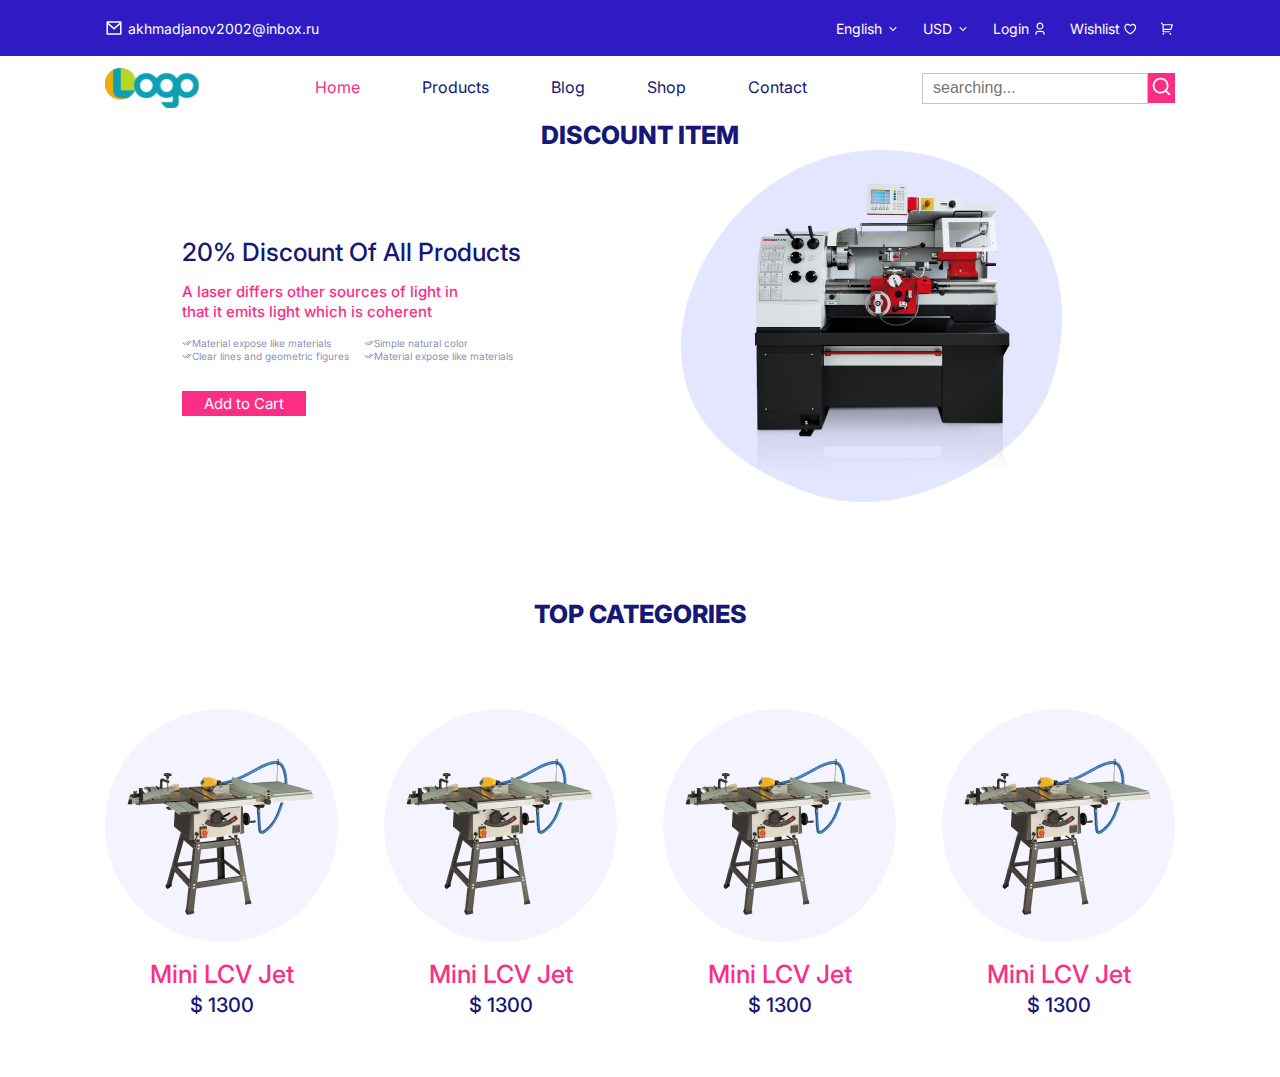
==== commit a189bc52: "Add top categories section and discount section styles" ====
--- a/index.html
+++ b/index.html
@@ -59,7 +59,7 @@
 </header>
 
 <!-- HERO SECTION -->
-
+<!-- 
 <div class="hero-section-wrapper">
   <div class="container">
     <div class="hero-section hero">
@@ -117,11 +117,11 @@
 
 </div>
 </div>
-</div> 
+</div> -->
 
 <!-- PRODUCTS SECTION -->
 
-<div class="product-section-wrapper">
+<!-- <div class="product-section-wrapper">
   <div class="container">
     <div class="product-section product">
       <h2 class="product__title">
@@ -541,11 +541,11 @@
       </div>
     </div>
   </div>
-</div> 
+</div> -->
 
 <!-- LATEST -->
 
-<div class="latest-section-wrapper">
+<!-- <div class="latest-section-wrapper">
   <div class="container">
     <div class="latest-section latest">
       <div class="latest__center">
@@ -930,7 +930,7 @@
       </div>
     </div>
   </div>
-</div> 
+</div>
 
 <div class="trending-section-wrapper">
   <div class="container">
@@ -1007,12 +1007,74 @@
               <div><span>Solid-Satate-Laser $ 3700</span></div>
             </li>
           </ul>
+          </li>
+
+      </ul>
+    </div>
+  </div>
+</div> -->
+
+<!-- DISCOUNT SECTION -->
+
+<div class="discount-section-wrapper">
+  <div class="container">
+    <h2 class="discount__title">discount item</h2>
+    <div class="discount-section discount">
+      <div class="discount__left">
+        <h3 class="discount__left-title">20% Discount Of All Products</h3>
+        <p class="discount__subtitle">A laser differs other sources of light in that it emits light which is coherent
+        </p>
+        <div>
+          <ul>
+            <li>Material expose like materials</li>
+            <li>Clear lines and geometric figures</li>
+          </ul>
+          <ul>
+            <li>Simple natural color</li>
+            <li>Material expose like materials</li>
+          </ul>
+        </div>
+        <button class="discount__button" type="button">Add to Cart</button>
+      </div>
+      <div class="discount__right">
+        <img src="./images/discount-image.png" alt="discount machine image">
+      </div>
+    </div>
+  </div>
+</div>
+
+<!-- TOP SECTION -->
+
+<div class="top-categories-section-wrapper">
+  <div class="container">
+    <h2 class="top__title">top categories</h2>
+    <div class="top-categories-section top-categories">
+      <ul class="top__list">
+        <li class="top-categories__item">
+          <img src="./images/top-image.png" alt="machine image">
+          <h3>Mini LCV Jet</h3>
+          <p>$ 1300</p>
         </li>
-
+        <li class="top-categories__item">
+          <img src="./images/top-image.png" alt="machine image">
+          <h3>Mini LCV Jet</h3>
+          <p>$ 1300</p>
+        </li>
+        <li class="top-categories__item">
+          <img src="./images/top-image.png" alt="machine image">
+          <h3>Mini LCV Jet</h3>
+          <p>$ 1300</p>
+        </li>
+        <li class="top-categories__item">
+          <img src="./images/top-image.png" alt="machine image">
+          <h3>Mini LCV Jet</h3>
+          <p>$ 1300</p>
+        </li>
       </ul>
     </div>
   </div>
 </div>
+
 <script>
   // https://colorlib.com/preview/theme/seogo/
 
--- a/css/main.min.css
+++ b/css/main.min.css
@@ -1,2 +1,2 @@
-/*! normalize.css v8.0.1 | MIT License | github.com/necolas/normalize.css */html{line-height:1.15;-webkit-text-size-adjust:100%}body{margin:0}main{display:block}h1{font-size:2em;margin:0.67em 0}hr{-webkit-box-sizing:content-box;box-sizing:content-box;height:0;overflow:visible}pre{font-family:monospace, monospace;font-size:1em}a{background-color:transparent}abbr[title]{border-bottom:none;text-decoration:underline;-webkit-text-decoration:underline dotted;text-decoration:underline dotted}b,strong{font-weight:bolder}code,kbd,samp{font-family:monospace, monospace;font-size:1em}small{font-size:80%}sub,sup{font-size:75%;line-height:0;position:relative;vertical-align:baseline}sub{bottom:-0.25em}sup{top:-0.5em}img{border-style:none}button,input,optgroup,select,textarea{font-family:inherit;font-size:100%;line-height:1.15;margin:0}button,input{overflow:visible}button,select{text-transform:none}button,[type="button"],[type="reset"],[type="submit"]{-webkit-appearance:button}button::-moz-focus-inner,[type="button"]::-moz-focus-inner,[type="reset"]::-moz-focus-inner,[type="submit"]::-moz-focus-inner{border-style:none;padding:0}button:-moz-focusring,[type="button"]:-moz-focusring,[type="reset"]:-moz-focusring,[type="submit"]:-moz-focusring{outline:1px dotted ButtonText}fieldset{padding:0.35em 0.75em 0.625em}legend{-webkit-box-sizing:border-box;box-sizing:border-box;color:inherit;display:table;max-width:100%;padding:0;white-space:normal}progress{vertical-align:baseline}textarea{overflow:auto}[type="checkbox"],[type="radio"]{-webkit-box-sizing:border-box;box-sizing:border-box;padding:0}[type="number"]::-webkit-inner-spin-button,[type="number"]::-webkit-outer-spin-button{height:auto}[type="search"]{-webkit-appearance:textfield;outline-offset:-2px}[type="search"]::-webkit-search-decoration{-webkit-appearance:none}::-webkit-file-upload-button{-webkit-appearance:button;font:inherit}details{display:block}summary{display:list-item}template{display:none}[hidden]{display:none}html{-webkit-box-sizing:border-box;box-sizing:border-box;height:100%;scroll-behavior:smooth}*,*::before,*::after{-webkit-box-sizing:inherit;box-sizing:inherit}body{display:-webkit-box;display:-ms-flexbox;display:flex;-webkit-box-orient:vertical;-webkit-box-direction:normal;-ms-flex-direction:column;flex-direction:column;height:100%;padding:0;margin:0;overflow-x:hidden;font-family:"Arial", sans-serif;background-color:#fff}img{max-width:100%;height:auto}.visually-hidden{position:absolute;width:1px;height:1px;margin:-1px;border:0;padding:0;clip:rect(0 0 0 0);overflow:hidden}.container{width:100%;max-width:1110px;padding-left:20px;padding-right:20px;margin-left:auto;margin-right:auto}body{padding:0;margin:0}*{-webkit-box-sizing:border-box;box-sizing:border-box;padding:0;margin:0}.heartBack{background-color:red}.top-section-wrapper{background-color:#2f1ac4;padding:19px 0}.top-section{padding:0;margin:0}.top{display:-webkit-box;display:-ms-flexbox;display:flex;-webkit-box-align:center;-ms-flex-align:center;align-items:center;-webkit-box-pack:justify;-ms-flex-pack:justify;justify-content:space-between}.top__left{display:-webkit-box;display:-ms-flexbox;display:flex;-webkit-box-align:center;-ms-flex-align:center;align-items:center;-webkit-box-pack:justify;-ms-flex-pack:justify;justify-content:space-between}.top__right{padding:0;margin:0;display:-webkit-box;display:-ms-flexbox;display:flex;-webkit-box-align:center;-ms-flex-align:center;align-items:center}.top__left-image{margin-right:5px}.top__left-link{font-family:"Inter";font-size:14px;font-style:normal;font-weight:400;line-height:17px;letter-spacing:0em;text-align:left;color:#fff;text-decoration:none}.top__right{padding:0;margin:0}.top-right__list{list-style-type:none;display:-webkit-box;display:-ms-flexbox;display:flex;-webkit-box-align:center;-ms-flex-align:center;align-items:center}.top__right-item{display:-webkit-box;display:-ms-flexbox;display:flex;-webkit-box-align:center;-ms-flex-align:center;align-items:center}.top__right-item ~ .top__right-item{margin-left:23px}.top__right-img{width:14px;height:14px;position:relative;top:2px}.top__right-link{font-family:"Inter";font-size:14px;font-style:normal;font-weight:400;line-height:17px;letter-spacing:0em;text-align:left;color:#fff;text-decoration:none}header{background-color:#ffffff;padding:12px 0}.header-section{padding:0;margin:0}.header{display:-webkit-box;display:-ms-flexbox;display:flex;-webkit-box-align:center;-ms-flex-align:center;align-items:center;-webkit-box-pack:justify;-ms-flex-pack:justify;justify-content:space-between}.header__site-logo{display:inline}.header__logo-image{display:block;width:94px;height:40px}.header__list{padding:0;margin:0;display:-webkit-box;display:-ms-flexbox;display:flex;-webkit-box-pack:justify;-ms-flex-pack:justify;justify-content:space-between;-webkit-box-align:center;-ms-flex-align:center;align-items:center;list-style-type:none}.header__item{padding:0;margin:0}.header__item ~ .header__item{margin-left:62px}.header__link{text-decoration:none;font-family:"Inter";font-size:16px;font-style:normal;font-weight:400;line-height:19px;letter-spacing:0em;text-align:left;color:#151875}.link-active{color:#fb2e86}.header__search{padding:0;margin:0;display:-webkit-box;display:-ms-flexbox;display:flex;-webkit-box-pack:justify;-ms-flex-pack:justify;justify-content:space-between;-webkit-box-align:center;-ms-flex-align:center;align-items:center}.header__input{padding:0;margin:0;padding:0 10px;height:31px;width:226px;left:1059px;top:62px;border-radius:0px;outline:none;border:1px solid #c4c4c4}.header__search-button{background-color:#fb2e86;padding:3px;padding-bottom:2px;left:1251px;top:63px;cursor:pointer;border-radius:0px}.hero-section-wrapper{background-image:url(../../images/hero-bg.jpg);background-size:cover;background-repeat:no-repeat;padding-top:57px;padding-bottom:30px}.hero__card{padding:0;margin:0;width:1110px;position:relative}.hero__card-image{position:relative;left:-150px;width:657px;height:585px}.hero__cart-button{border:none;outline:none;background-color:transparent;margin:5px;cursor:pointer}.hero__heart-button{border:none;outline:none;background-color:transparent;margin:5px;cursor:pointer}.hero__center{-webkit-box-align:center;-ms-flex-align:center;align-items:center;display:-webkit-box;display:-ms-flexbox;display:flex;-webkit-box-orient:vertical;-webkit-box-direction:normal;-ms-flex-direction:column;flex-direction:column;height:100%;-webkit-box-pack:center;-ms-flex-pack:center;justify-content:center}.hero__wrapper{display:-webkit-box;display:-ms-flexbox;display:flex;grid-gap:16px;overflow:hidden;-webkit-box-pack:justify;-ms-flex-pack:justify;justify-content:space-between;-webkit-box-align:center;-ms-flex-align:center;align-items:center;width:100%}.hero__wrapper>.hero__inner{display:-webkit-box;display:-ms-flexbox;display:flex;grid-gap:1px;-webkit-transition:all 1s ease-in-out;transition:all 1s ease-in-out}.hero__content{display:-webkit-box;display:-ms-flexbox;display:flex;-webkit-box-align:center;-ms-flex-align:center;align-items:center}.hero__title{font-family:"Inter" , roboto;font-size:40px;font-weight:700;text-align:left;line-height:48px;color:#010000;text-transform:uppercase;padding:0;margin:0}.hero__subtitle{font-family:"Inter" , roboto;font-size:20px;font-weight:300;text-align:left;line-height:24px;color:#fb2e86;margin-bottom:63px}.hero__button{background-color:#fb2e86;border:none;padding:13px 27px;cursor:pointer;font-family:"Inter" , roboto;font-size:20px;font-weight:600;text-align:left;line-height:24px;color:#ffffff}.hero__map{width:200px;margin-left:auto;margin-right:auto;margin-top:80px}.hero__map>button{all:unset;background:#11406c;cursor:pointer;margin:5px;position:relative;-webkit-user-select:none;-moz-user-select:none;-ms-user-select:none;user-select:none;border-radius:30px;height:10px;width:30px;-webkit-transition:all 0.5s ease;transition:all 0.5s ease}.hero__map>button.hero__active:after{background:#fb2e86;content:"";left:50%;position:absolute;-webkit-transform:translate(-50%, -50%);transform:translate(-50%, -50%);top:50%;-webkit-transition:all 0.5s ease;transition:all 0.5s ease;border-radius:30px;height:10px;width:40px}.product__title{font-family:"Inter";font-size:25px;font-style:normal;font-weight:800;line-height:30px;letter-spacing:0em;text-align:center;color:#151875;margin-top:81px;text-transform:uppercase}.card{padding:0;margin:0;width:270px;position:relative;border:1px solid #E7E7E7;border-radius:10px;text-align:center}.card__image{width:270px;height:272px;border-radius:10px 10px 0  0;background-color:#f3f4ff}.card:hover .content{background-color:#151875;cursor:pointer}.card:hover .card__image{background-color:#2e5692;-webkit-transition:all .5s ease-in;transition:all .5s ease-in;cursor:pointer}.card:hover .content>p{color:#fff;-webkit-transition:all .5s ease-in;transition:all .5s ease-in}.card:hover .content>div>h3{color:#fff;-webkit-transform:translateX(40px);transform:translateX(40px);-webkit-transition:all .3s ease-in;transition:all .3s ease-in}.card:hover .content div>button>svg>path{display:none}.card:hover .card__image-link{-webkit-transform:scale(1);transform:scale(1)}.content div>button>svg:hover{fill:#fb2e86}.card__img{position:relative;top:20px}.card__image-link{padding:0;margin:0;-webkit-text-decoration-line:none;text-decoration-line:none;padding:8px 14px;position:relative;top:235px;z-index:1;background-color:#fb2e86;color:#fff;font-family:"Inter";font-weight:500;font-size:12px;display:block;width:100px;margin-left:auto;margin-right:auto;-webkit-transform:scale(0.01);transform:scale(0.01);-webkit-transition:all .5s ease-in;transition:all .5s ease-in;line-height:14px}.card ~ .card{margin-left:10px}.card .icons{display:-webkit-box;display:-ms-flexbox;display:flex;-webkit-box-align:center;-ms-flex-align:center;align-items:center;position:absolute;top:10px}.card__cart-button{border:none;outline:none;background-color:transparent;margin:5px;cursor:pointer}.card__heart-button{border:none;outline:none;background-color:transparent;margin:5px;cursor:pointer}.center{-webkit-box-align:center;-ms-flex-align:center;align-items:center;display:-webkit-box;display:-ms-flexbox;display:flex;-webkit-box-orient:vertical;-webkit-box-direction:normal;-ms-flex-direction:column;flex-direction:column;height:100%;-webkit-box-pack:center;-ms-flex-pack:center;justify-content:center;margin-top:41px}.wrapper{display:-webkit-box;display:-ms-flexbox;display:flex;grid-gap:16px;overflow:hidden;-webkit-box-pack:justify;-ms-flex-pack:justify;justify-content:space-between;-webkit-box-align:center;-ms-flex-align:center;align-items:center;width:1110px}.wrapper>.inner{display:-webkit-box;display:-ms-flexbox;display:flex;grid-gap:1px;-webkit-transition:all 1s ease-in-out;transition:all 1s ease-in-out}.content{padding-top:22px;padding-bottom:22px;-webkit-transition:all .5s ease-in;transition:all .5s ease-in}.content p{padding:0;margin:0;font-family:"Inter";font-size:14px;font-style:normal;font-weight:400;line-height:17px;letter-spacing:0em;text-align:center;color:#fb2e86}.content div{display:-webkit-box;display:-ms-flexbox;display:flex;-webkit-box-align:center;-ms-flex-align:center;align-items:center;-webkit-box-pack:space-evenly;-ms-flex-pack:space-evenly;justify-content:space-evenly;margin-top:10px}.content h3{font-family:"Inter";font-size:14px;font-style:normal;font-weight:400;line-height:17px;letter-spacing:0em;text-align:left;color:#151875}.content button{padding:0;margin:0;border:none;outline:none;background-color:transparent;cursor:pointer;position:relative;top:3px;left:-30px}.map{margin-top:40px}.map>button{all:unset;background:#11406c;cursor:pointer;margin:5px;position:relative;-webkit-user-select:none;-moz-user-select:none;-ms-user-select:none;user-select:none;border-radius:30px;height:10px;width:30px;-webkit-transition:all 0.5s ease;transition:all 0.5s ease}.map>button.active:after{background:#fb2e86;content:"";left:50%;position:absolute;-webkit-transform:translate(-50%, -50%);transform:translate(-50%, -50%);top:50%;-webkit-transition:all 0.5s ease;transition:all 0.5s ease;border-radius:30px;height:10px;width:40px}.latest-section-wrapper{padding:0;margin:0;margin-top:80px}.latest{margin-top:20px}.latest__title{font-family:"Inter";font-weight:800;font-size:25px;line-height:30px;color:#151875;text-align:center}.latest__buttons{margin-top:17px;text-align:center}.latest__item-active{padding:0;margin:0;color:#fb2e86}.latest__item{margin-bottom:20px;position:relative}.latest__item:hover .latest__image{background-color:#2e5692;cursor:pointer}.latest__list{padding:0;margin:0;list-style:none;display:-webkit-box;display:-ms-flexbox;display:flex;-webkit-box-pack:justify;-ms-flex-pack:justify;justify-content:space-between;-ms-flex-wrap:wrap;flex-wrap:wrap;-webkit-box-align:center;-ms-flex-align:center;align-items:center}.latest__image{width:330px;height:222px;background-color:#f3f4ff;border-radius:5px;-webkit-transition:all .5s ease-in;transition:all .5s ease-in}.latest__icons{display:block;position:absolute;top:150px;right:10px}.latest__text-box{display:-webkit-box;display:-ms-flexbox;display:flex;-ms-flex-pack:distribute;justify-content:space-around;-webkit-box-align:center;-ms-flex-align:center;align-items:center;margin-top:9px}.latest__text{font-family:"Inter";font-weight:400;font-size:18px;line-height:21px;color:#151875}.latest__price{font-family:"Inter";font-weight:400;font-size:16px;line-height:19px}.latest__old-price{font-family:"Inter";font-weight:400;font-size:12px;line-height:14px;color:#fb2e86;text-decoration:line-through}.latest__card{width:1120px;margin-left:auto;margin-right:auto}.latest__cart-button{border:none;outline:none;background-color:transparent;margin:5px;cursor:pointer}.latest__heart-button{border:none;outline:none;background-color:transparent;margin:5px;cursor:pointer}.latest__center{-webkit-box-align:center;-ms-flex-align:center;align-items:center;display:-webkit-box;display:-ms-flexbox;display:flex;-webkit-box-orient:vertical;-webkit-box-direction:normal;-ms-flex-direction:column;flex-direction:column;height:100%;-webkit-box-pack:center;-ms-flex-pack:center;justify-content:center}.latest__wrapper{display:-webkit-box;display:-ms-flexbox;display:flex;grid-gap:16px;overflow:hidden;-webkit-box-pack:justify;-ms-flex-pack:justify;justify-content:space-between;-webkit-box-align:center;-ms-flex-align:center;align-items:center;width:1110px;margin-left:auto;margin-right:auto;margin-top:47px}.latest__wrapper>.latest__inner{display:-webkit-box;display:-ms-flexbox;display:flex;grid-gap:1px;-webkit-transition:all 1s ease-in-out;transition:all 1s ease-in-out}.latest__content{display:-webkit-box;display:-ms-flexbox;display:flex;-webkit-box-align:center;-ms-flex-align:center;align-items:center}.latest__subtitle{font-family:"Inter", roboto;font-size:20px;font-weight:300;text-align:left;line-height:24px;color:#fb2e86;margin-bottom:63px}.latest__button{background-color:#fb2e86;border:none;padding:13px 27px;cursor:pointer;font-family:"Inter", roboto;font-size:20px;font-weight:600;text-align:left;line-height:24px;color:#ffffff}.latest__map{margin-left:auto;margin-right:auto;margin-top:17px}.latest__map>button{all:unset;cursor:pointer;margin:5px;position:relative;-webkit-user-select:none;-moz-user-select:none;-ms-user-select:none;user-select:none;-webkit-transition:all 0.5s ease;transition:all 0.5s ease}.latest__map>button.latest__active:after{content:"";left:50%;position:absolute;-webkit-transform:translate(-50%, -50%);transform:translate(-50%, -50%);top:120%;-webkit-transition:all 0.5s ease;transition:all 0.5s ease;width:100px;height:2px;background-color:#fb2e86}.advertise-section-wrapper{background-color:#f3f4ff;padding-top:30px;margin-top:160px;padding-bottom:44px}.advertise{display:-webkit-box;display:-ms-flexbox;display:flex;-webkit-box-align:center;-ms-flex-align:center;align-items:center;-webkit-box-pack:space-evenly;-ms-flex-pack:space-evenly;justify-content:space-evenly}.advertise__left{background-image:url("../../images/Vector.png");background-size:contain;background-position:center;background-repeat:no-repeat;width:461px;height:426px}.advertise__left-1{background-image:url("../../images/Vector (1).png");background-size:contain;background-position:center;background-repeat:no-repeat;width:461px;height:426px}.advertise__left-2{background-image:url("../../images/Vector (2).png");background-size:contain;background-position:center;background-repeat:no-repeat;width:461px;height:426px}.advertise__image{margin-top:30px}.advertise__title{padding:0;margin:0;font-family:"Inter";font-weight:500;font-size:33px;line-height:40px;color:#151875;width:458px;margin-bottom:24px}.advertise__list{padding:0;margin:0;list-style:none}.advertise__item{padding:0;margin:0;font-family:"Inter";font-weight:500;font-size:15px;line-height:18px;color:#151875;margin-bottom:13px;text-transform:capitalize}.advertise__first{width:5px;padding:1px 8px;-webkit-transform:scale(0.5);transform:scale(0.5);border-radius:50%;color:#8fce13;background:#8fce13;margin-right:20px}.advertise__second{width:5px;padding:1px 8px;-webkit-transform:scale(0.5);transform:scale(0.5);border-radius:50%;color:#fb2e86;background:#fb2e86;margin-right:20px}.advertise__third{width:5px;padding:1px 8px;-webkit-transform:scale(0.5);transform:scale(0.5);border-radius:50%;color:#151875;background:#151875;margin-right:20px}.advertise__right>div{display:-webkit-box;display:-ms-flexbox;display:flex;margin-top:18px}.advertise__right>div>button{background-color:#fb2e86;color:#fff;width:173px;height:36px;cursor:pointer;border:none;margin-right:14px;-webkit-transition:all .3s ease-in;transition:all .3s ease-in}.advertise__button:hover{background-color:#151875}.advertise__max{font-family:"Inter";font-weight:500;font-size:10px;line-height:12px;color:#151875;margin-bottom:2px}.advertise__price{font-family:"Inter";font-weight:500;font-size:15px;line-height:18px;color:#151875}.tranding{margin-top:120px}.tranding-section-title{font-family:"Inter";font-weight:800;font-size:25px;line-height:30px;color:#151875;text-transform:uppercase;text-align:center}.tranding__list{padding:0;margin:0;list-style:none;padding:0;margin:0;margin-top:40px;display:-webkit-box;display:-ms-flexbox;display:flex;-webkit-box-align:center;-ms-flex-align:center;align-items:center;-webkit-box-pack:justify;-ms-flex-pack:justify;justify-content:space-between}.tranding__item{width:275px;text-align:center;-webkit-box-shadow:0 0 24px 5px #f3f4ff;box-shadow:0 0 24px 5px #f3f4ff;cursor:pointer}.tranding__img{background-color:#f3f4ff;-webkit-transition:all .3s ease-in;transition:all .3s ease-in}.tranding__item ~ .tranding__item{margin-left:16px}.tranding__item>div>button{background-color:transparent;border:none;padding:0;margin:0;position:relative;left:-100px;top:-50px}.tranding__content{background-color:#fff;position:relative;top:-14px}.tranding__item:hover .tranding__img{background-color:#2e5692}.tranding__title{padding:0;margin:0;font-family:"Inter";font-weight:500;font-size:15px;line-height:18px;color:#151875}.tranding__price{padding:0;margin:0;margin-top:29px;font-family:"Inter";font-weight:500;font-size:15px;line-height:18px;color:#151875}.tranding__old-price{padding:0;margin:0;font-family:"Inter";font-weight:500;font-size:12px;line-height:15px;color:#151875;text-decoration:line-through;opacity:50%}.tranding__second-list{padding:0;margin:0;list-style:none;margin-top:178px;display:-webkit-box;display:-ms-flexbox;display:flex;-webkit-box-pack:justify;-ms-flex-pack:justify;justify-content:space-between;margin-bottom:130px}.tranding__second-item{-webkit-transition:all .3s ease-in;transition:all .3s ease-in}.tranding__second-img{background-color:#f3f4ff;padding-right:20px;border-radius:5px}.tranding__second-item:hover .tranding__second-img{background-color:#2e5692;-webkit-transition:all .3s ease-in;transition:all .3s ease-in;cursor:pointer}.tranding__third-list-img:hover{background-color:#2e5692;-webkit-transition:all .3s ease-in;transition:all .3s ease-in;cursor:pointer}.tranding__second-item p{font-family:"Inter";font-weight:500;font-size:15px;line-height:20px;color:#151875;position:relative;top:-230px;left:10px}.tranding__second-item button{background-color:transparent;border:none;padding:0;margin:0;color:#fb2e86;cursor:pointer;position:relative;top:-225px;left:10px}.tranding__third-list{padding:0;margin:0;list-style:none}.tranding__third-list li{display:-webkit-box;display:-ms-flexbox;display:flex;-webkit-box-align:center;-ms-flex-align:center;align-items:center;-webkit-box-pack:justify;-ms-flex-pack:justify;justify-content:space-between;margin-bottom:8px}.tranding__third-list li>img{background-color:#f3f4ff;border-radius:5px;padding:8px 15px;margin-right:10px}.tranding__third-list li>div>span{font-family:"Inter";font-weight:500;font-size:18px;line-height:23px;color:#151875}
+/*! normalize.css v8.0.1 | MIT License | github.com/necolas/normalize.css */html{line-height:1.15;-webkit-text-size-adjust:100%}body{margin:0}main{display:block}h1{font-size:2em;margin:0.67em 0}hr{-webkit-box-sizing:content-box;box-sizing:content-box;height:0;overflow:visible}pre{font-family:monospace, monospace;font-size:1em}a{background-color:transparent}abbr[title]{border-bottom:none;text-decoration:underline;-webkit-text-decoration:underline dotted;text-decoration:underline dotted}b,strong{font-weight:bolder}code,kbd,samp{font-family:monospace, monospace;font-size:1em}small{font-size:80%}sub,sup{font-size:75%;line-height:0;position:relative;vertical-align:baseline}sub{bottom:-0.25em}sup{top:-0.5em}img{border-style:none}button,input,optgroup,select,textarea{font-family:inherit;font-size:100%;line-height:1.15;margin:0}button,input{overflow:visible}button,select{text-transform:none}button,[type="button"],[type="reset"],[type="submit"]{-webkit-appearance:button}button::-moz-focus-inner,[type="button"]::-moz-focus-inner,[type="reset"]::-moz-focus-inner,[type="submit"]::-moz-focus-inner{border-style:none;padding:0}button:-moz-focusring,[type="button"]:-moz-focusring,[type="reset"]:-moz-focusring,[type="submit"]:-moz-focusring{outline:1px dotted ButtonText}fieldset{padding:0.35em 0.75em 0.625em}legend{-webkit-box-sizing:border-box;box-sizing:border-box;color:inherit;display:table;max-width:100%;padding:0;white-space:normal}progress{vertical-align:baseline}textarea{overflow:auto}[type="checkbox"],[type="radio"]{-webkit-box-sizing:border-box;box-sizing:border-box;padding:0}[type="number"]::-webkit-inner-spin-button,[type="number"]::-webkit-outer-spin-button{height:auto}[type="search"]{-webkit-appearance:textfield;outline-offset:-2px}[type="search"]::-webkit-search-decoration{-webkit-appearance:none}::-webkit-file-upload-button{-webkit-appearance:button;font:inherit}details{display:block}summary{display:list-item}template{display:none}[hidden]{display:none}html{-webkit-box-sizing:border-box;box-sizing:border-box;height:100%;scroll-behavior:smooth}*,*::before,*::after{-webkit-box-sizing:inherit;box-sizing:inherit}body{display:-webkit-box;display:-ms-flexbox;display:flex;-webkit-box-orient:vertical;-webkit-box-direction:normal;-ms-flex-direction:column;flex-direction:column;height:100%;padding:0;margin:0;overflow-x:hidden;font-family:"Arial", sans-serif;background-color:#fff}img{max-width:100%;height:auto}.visually-hidden{position:absolute;width:1px;height:1px;margin:-1px;border:0;padding:0;clip:rect(0 0 0 0);overflow:hidden}.container{width:100%;max-width:1110px;padding-left:20px;padding-right:20px;margin-left:auto;margin-right:auto}body{padding:0;margin:0}*{-webkit-box-sizing:border-box;box-sizing:border-box;padding:0;margin:0}.heartBack{background-color:red}.top-section-wrapper{background-color:#2f1ac4;padding:19px 0}.top-section{padding:0;margin:0}.top{display:-webkit-box;display:-ms-flexbox;display:flex;-webkit-box-align:center;-ms-flex-align:center;align-items:center;-webkit-box-pack:justify;-ms-flex-pack:justify;justify-content:space-between}.top__left{display:-webkit-box;display:-ms-flexbox;display:flex;-webkit-box-align:center;-ms-flex-align:center;align-items:center;-webkit-box-pack:justify;-ms-flex-pack:justify;justify-content:space-between}.top__right{padding:0;margin:0;display:-webkit-box;display:-ms-flexbox;display:flex;-webkit-box-align:center;-ms-flex-align:center;align-items:center}.top__left-image{margin-right:5px}.top__left-link{font-family:"Inter";font-size:14px;font-style:normal;font-weight:400;line-height:17px;letter-spacing:0em;text-align:left;color:#fff;text-decoration:none}.top__right{padding:0;margin:0}.top-right__list{list-style-type:none;display:-webkit-box;display:-ms-flexbox;display:flex;-webkit-box-align:center;-ms-flex-align:center;align-items:center}.top__right-item{display:-webkit-box;display:-ms-flexbox;display:flex;-webkit-box-align:center;-ms-flex-align:center;align-items:center}.top__right-item ~ .top__right-item{margin-left:23px}.top__right-img{width:14px;height:14px;position:relative;top:2px}.top__right-link{font-family:"Inter";font-size:14px;font-style:normal;font-weight:400;line-height:17px;letter-spacing:0em;text-align:left;color:#fff;text-decoration:none}header{background-color:#ffffff;padding:12px 0}.header-section{padding:0;margin:0}.header{display:-webkit-box;display:-ms-flexbox;display:flex;-webkit-box-align:center;-ms-flex-align:center;align-items:center;-webkit-box-pack:justify;-ms-flex-pack:justify;justify-content:space-between}.header__site-logo{display:inline}.header__logo-image{display:block;width:94px;height:40px}.header__list{padding:0;margin:0;display:-webkit-box;display:-ms-flexbox;display:flex;-webkit-box-pack:justify;-ms-flex-pack:justify;justify-content:space-between;-webkit-box-align:center;-ms-flex-align:center;align-items:center;list-style-type:none}.header__item{padding:0;margin:0}.header__item ~ .header__item{margin-left:62px}.header__link{text-decoration:none;font-family:"Inter";font-size:16px;font-style:normal;font-weight:400;line-height:19px;letter-spacing:0em;text-align:left;color:#151875}.link-active{color:#fb2e86}.header__search{padding:0;margin:0;display:-webkit-box;display:-ms-flexbox;display:flex;-webkit-box-pack:justify;-ms-flex-pack:justify;justify-content:space-between;-webkit-box-align:center;-ms-flex-align:center;align-items:center}.header__input{padding:0;margin:0;padding:0 10px;height:31px;width:226px;left:1059px;top:62px;border-radius:0px;outline:none;border:1px solid #c4c4c4}.header__search-button{background-color:#fb2e86;padding:3px;padding-bottom:2px;left:1251px;top:63px;cursor:pointer;border-radius:0px}.hero-section-wrapper{background-image:url(../../images/hero-bg.jpg);background-size:cover;background-repeat:no-repeat;padding-top:57px;padding-bottom:30px}.hero__card{padding:0;margin:0;width:1110px;position:relative}.hero__card-image{position:relative;left:-150px;width:657px;height:585px}.hero__cart-button{border:none;outline:none;background-color:transparent;margin:5px;cursor:pointer}.hero__heart-button{border:none;outline:none;background-color:transparent;margin:5px;cursor:pointer}.hero__center{-webkit-box-align:center;-ms-flex-align:center;align-items:center;display:-webkit-box;display:-ms-flexbox;display:flex;-webkit-box-orient:vertical;-webkit-box-direction:normal;-ms-flex-direction:column;flex-direction:column;height:100%;-webkit-box-pack:center;-ms-flex-pack:center;justify-content:center}.hero__wrapper{display:-webkit-box;display:-ms-flexbox;display:flex;grid-gap:16px;overflow:hidden;-webkit-box-pack:justify;-ms-flex-pack:justify;justify-content:space-between;-webkit-box-align:center;-ms-flex-align:center;align-items:center;width:100%}.hero__wrapper>.hero__inner{display:-webkit-box;display:-ms-flexbox;display:flex;grid-gap:1px;-webkit-transition:all 1s ease-in-out;transition:all 1s ease-in-out}.hero__content{display:-webkit-box;display:-ms-flexbox;display:flex;-webkit-box-align:center;-ms-flex-align:center;align-items:center}.hero__title{font-family:"Inter" , roboto;font-size:40px;font-weight:700;text-align:left;line-height:48px;color:#010000;text-transform:uppercase;padding:0;margin:0}.hero__subtitle{font-family:"Inter" , roboto;font-size:20px;font-weight:300;text-align:left;line-height:24px;color:#fb2e86;margin-bottom:63px}.hero__button{background-color:#fb2e86;border:none;padding:13px 27px;cursor:pointer;font-family:"Inter" , roboto;font-size:20px;font-weight:600;text-align:left;line-height:24px;color:#ffffff}.hero__map{width:200px;margin-left:auto;margin-right:auto;margin-top:80px}.hero__map>button{all:unset;background:#11406c;cursor:pointer;margin:5px;position:relative;-webkit-user-select:none;-moz-user-select:none;-ms-user-select:none;user-select:none;border-radius:30px;height:10px;width:30px;-webkit-transition:all 0.5s ease;transition:all 0.5s ease}.hero__map>button.hero__active:after{background:#fb2e86;content:"";left:50%;position:absolute;-webkit-transform:translate(-50%, -50%);transform:translate(-50%, -50%);top:50%;-webkit-transition:all 0.5s ease;transition:all 0.5s ease;border-radius:30px;height:10px;width:40px}.product__title{font-family:"Inter";font-size:25px;font-style:normal;font-weight:800;line-height:30px;letter-spacing:0em;text-align:center;color:#151875;margin-top:81px;text-transform:uppercase}.card{padding:0;margin:0;width:270px;position:relative;border:1px solid #E7E7E7;border-radius:10px;text-align:center}.card__image{width:270px;height:272px;border-radius:10px 10px 0  0;background-color:#f3f4ff}.card:hover .content{background-color:#151875;cursor:pointer}.card:hover .card__image{background-color:#2e5692;-webkit-transition:all .5s ease-in;transition:all .5s ease-in;cursor:pointer}.card:hover .content>p{color:#fff;-webkit-transition:all .5s ease-in;transition:all .5s ease-in}.card:hover .content>div>h3{color:#fff;-webkit-transform:translateX(40px);transform:translateX(40px);-webkit-transition:all .3s ease-in;transition:all .3s ease-in}.card:hover .content div>button>svg>path{display:none}.card:hover .card__image-link{-webkit-transform:scale(1);transform:scale(1)}.content div>button>svg:hover{fill:#fb2e86}.card__img{position:relative;top:20px}.card__image-link{padding:0;margin:0;-webkit-text-decoration-line:none;text-decoration-line:none;padding:8px 14px;position:relative;top:235px;z-index:1;background-color:#fb2e86;color:#fff;font-family:"Inter";font-weight:500;font-size:12px;display:block;width:100px;margin-left:auto;margin-right:auto;-webkit-transform:scale(0.01);transform:scale(0.01);-webkit-transition:all .5s ease-in;transition:all .5s ease-in;line-height:14px}.card ~ .card{margin-left:10px}.card .icons{display:-webkit-box;display:-ms-flexbox;display:flex;-webkit-box-align:center;-ms-flex-align:center;align-items:center;position:absolute;top:10px}.card__cart-button{border:none;outline:none;background-color:transparent;margin:5px;cursor:pointer}.card__heart-button{border:none;outline:none;background-color:transparent;margin:5px;cursor:pointer}.center{-webkit-box-align:center;-ms-flex-align:center;align-items:center;display:-webkit-box;display:-ms-flexbox;display:flex;-webkit-box-orient:vertical;-webkit-box-direction:normal;-ms-flex-direction:column;flex-direction:column;height:100%;-webkit-box-pack:center;-ms-flex-pack:center;justify-content:center;margin-top:41px}.wrapper{display:-webkit-box;display:-ms-flexbox;display:flex;grid-gap:16px;overflow:hidden;-webkit-box-pack:justify;-ms-flex-pack:justify;justify-content:space-between;-webkit-box-align:center;-ms-flex-align:center;align-items:center;width:1110px}.wrapper>.inner{display:-webkit-box;display:-ms-flexbox;display:flex;grid-gap:1px;-webkit-transition:all 1s ease-in-out;transition:all 1s ease-in-out}.content{padding-top:22px;padding-bottom:22px;-webkit-transition:all .5s ease-in;transition:all .5s ease-in}.content p{padding:0;margin:0;font-family:"Inter";font-size:14px;font-style:normal;font-weight:400;line-height:17px;letter-spacing:0em;text-align:center;color:#fb2e86}.content div{display:-webkit-box;display:-ms-flexbox;display:flex;-webkit-box-align:center;-ms-flex-align:center;align-items:center;-webkit-box-pack:space-evenly;-ms-flex-pack:space-evenly;justify-content:space-evenly;margin-top:10px}.content h3{font-family:"Inter";font-size:14px;font-style:normal;font-weight:400;line-height:17px;letter-spacing:0em;text-align:left;color:#151875}.content button{padding:0;margin:0;border:none;outline:none;background-color:transparent;cursor:pointer;position:relative;top:3px;left:-30px}.map{margin-top:40px}.map>button{all:unset;background:#11406c;cursor:pointer;margin:5px;position:relative;-webkit-user-select:none;-moz-user-select:none;-ms-user-select:none;user-select:none;border-radius:30px;height:10px;width:30px;-webkit-transition:all 0.5s ease;transition:all 0.5s ease}.map>button.active:after{background:#fb2e86;content:"";left:50%;position:absolute;-webkit-transform:translate(-50%, -50%);transform:translate(-50%, -50%);top:50%;-webkit-transition:all 0.5s ease;transition:all 0.5s ease;border-radius:30px;height:10px;width:40px}.latest-section-wrapper{padding:0;margin:0;margin-top:80px}.latest{margin-top:20px}.latest__title{font-family:"Inter";font-weight:800;font-size:25px;line-height:30px;color:#151875;text-align:center}.latest__buttons{margin-top:17px;text-align:center}.latest__item-active{padding:0;margin:0;color:#fb2e86}.latest__item{margin-bottom:20px;position:relative}.latest__item:hover .latest__image{background-color:#2e5692;cursor:pointer}.latest__list{padding:0;margin:0;list-style:none;display:-webkit-box;display:-ms-flexbox;display:flex;-webkit-box-pack:justify;-ms-flex-pack:justify;justify-content:space-between;-ms-flex-wrap:wrap;flex-wrap:wrap;-webkit-box-align:center;-ms-flex-align:center;align-items:center}.latest__image{width:330px;height:222px;background-color:#f3f4ff;border-radius:5px;-webkit-transition:all .5s ease-in;transition:all .5s ease-in}.latest__icons{display:block;position:absolute;top:150px;right:10px}.latest__text-box{display:-webkit-box;display:-ms-flexbox;display:flex;-ms-flex-pack:distribute;justify-content:space-around;-webkit-box-align:center;-ms-flex-align:center;align-items:center;margin-top:9px}.latest__text{font-family:"Inter";font-weight:400;font-size:18px;line-height:21px;color:#151875}.latest__price{font-family:"Inter";font-weight:400;font-size:16px;line-height:19px}.latest__old-price{font-family:"Inter";font-weight:400;font-size:12px;line-height:14px;color:#fb2e86;text-decoration:line-through}.latest__card{width:1120px;margin-left:auto;margin-right:auto}.latest__cart-button{border:none;outline:none;background-color:transparent;margin:5px;cursor:pointer}.latest__heart-button{border:none;outline:none;background-color:transparent;margin:5px;cursor:pointer}.latest__center{-webkit-box-align:center;-ms-flex-align:center;align-items:center;display:-webkit-box;display:-ms-flexbox;display:flex;-webkit-box-orient:vertical;-webkit-box-direction:normal;-ms-flex-direction:column;flex-direction:column;height:100%;-webkit-box-pack:center;-ms-flex-pack:center;justify-content:center}.latest__wrapper{display:-webkit-box;display:-ms-flexbox;display:flex;grid-gap:16px;overflow:hidden;-webkit-box-pack:justify;-ms-flex-pack:justify;justify-content:space-between;-webkit-box-align:center;-ms-flex-align:center;align-items:center;width:1110px;margin-left:auto;margin-right:auto;margin-top:47px}.latest__wrapper>.latest__inner{display:-webkit-box;display:-ms-flexbox;display:flex;grid-gap:1px;-webkit-transition:all 1s ease-in-out;transition:all 1s ease-in-out}.latest__content{display:-webkit-box;display:-ms-flexbox;display:flex;-webkit-box-align:center;-ms-flex-align:center;align-items:center}.latest__subtitle{font-family:"Inter", roboto;font-size:20px;font-weight:300;text-align:left;line-height:24px;color:#fb2e86;margin-bottom:63px}.latest__button{background-color:#fb2e86;border:none;padding:13px 27px;cursor:pointer;font-family:"Inter", roboto;font-size:20px;font-weight:600;text-align:left;line-height:24px;color:#ffffff}.latest__map{margin-left:auto;margin-right:auto;margin-top:17px}.latest__map>button{all:unset;cursor:pointer;margin:5px;position:relative;-webkit-user-select:none;-moz-user-select:none;-ms-user-select:none;user-select:none;-webkit-transition:all 0.5s ease;transition:all 0.5s ease}.latest__map>button.latest__active:after{content:"";left:50%;position:absolute;-webkit-transform:translate(-50%, -50%);transform:translate(-50%, -50%);top:120%;-webkit-transition:all 0.5s ease;transition:all 0.5s ease;width:100px;height:2px;background-color:#fb2e86}.advertise-section-wrapper{background-color:#f3f4ff;padding-top:30px;margin-top:160px;padding-bottom:44px}.advertise{display:-webkit-box;display:-ms-flexbox;display:flex;-webkit-box-align:center;-ms-flex-align:center;align-items:center;-webkit-box-pack:space-evenly;-ms-flex-pack:space-evenly;justify-content:space-evenly}.advertise__left{background-image:url("../../images/Vector.png");background-size:contain;background-position:center;background-repeat:no-repeat;width:461px;height:426px}.advertise__left-1{background-image:url("../../images/Vector (1).png");background-size:contain;background-position:center;background-repeat:no-repeat;width:461px;height:426px}.advertise__left-2{background-image:url("../../images/Vector (2).png");background-size:contain;background-position:center;background-repeat:no-repeat;width:461px;height:426px}.advertise__image{margin-top:30px}.advertise__title{padding:0;margin:0;font-family:"Inter";font-weight:500;font-size:33px;line-height:40px;color:#151875;width:458px;margin-bottom:24px}.advertise__list{padding:0;margin:0;list-style:none}.advertise__item{padding:0;margin:0;font-family:"Inter";font-weight:500;font-size:15px;line-height:18px;color:#151875;margin-bottom:13px;text-transform:capitalize}.advertise__first{width:5px;padding:1px 8px;-webkit-transform:scale(0.5);transform:scale(0.5);border-radius:50%;color:#8fce13;background:#8fce13;margin-right:20px}.advertise__second{width:5px;padding:1px 8px;-webkit-transform:scale(0.5);transform:scale(0.5);border-radius:50%;color:#fb2e86;background:#fb2e86;margin-right:20px}.advertise__third{width:5px;padding:1px 8px;-webkit-transform:scale(0.5);transform:scale(0.5);border-radius:50%;color:#151875;background:#151875;margin-right:20px}.advertise__right>div{display:-webkit-box;display:-ms-flexbox;display:flex;margin-top:18px}.advertise__right>div>button{background-color:#fb2e86;color:#fff;width:173px;height:36px;cursor:pointer;border:none;margin-right:14px;-webkit-transition:all .3s ease-in;transition:all .3s ease-in}.advertise__button:hover{background-color:#151875}.advertise__max{font-family:"Inter";font-weight:500;font-size:10px;line-height:12px;color:#151875;margin-bottom:2px}.advertise__price{font-family:"Inter";font-weight:500;font-size:15px;line-height:18px;color:#151875}.tranding{margin-top:120px}.tranding-section-title{font-family:"Inter";font-weight:800;font-size:25px;line-height:30px;color:#151875;text-transform:uppercase;text-align:center}.tranding__list{padding:0;margin:0;list-style:none;padding:0;margin:0;margin-top:40px;display:-webkit-box;display:-ms-flexbox;display:flex;-webkit-box-align:center;-ms-flex-align:center;align-items:center;-webkit-box-pack:justify;-ms-flex-pack:justify;justify-content:space-between}.tranding__item{width:275px;text-align:center;-webkit-box-shadow:0 0 24px 5px #f3f4ff;box-shadow:0 0 24px 5px #f3f4ff;cursor:pointer}.tranding__img{background-color:#f3f4ff;-webkit-transition:all .3s ease-in;transition:all .3s ease-in}.tranding__item ~ .tranding__item{margin-left:16px}.tranding__item>div>button{background-color:transparent;border:none;padding:0;margin:0;position:relative;left:-100px;top:-50px}.tranding__content{background-color:#fff;position:relative;top:-14px}.tranding__item:hover .tranding__img{background-color:#2e5692}.tranding__title{padding:0;margin:0;font-family:"Inter";font-weight:500;font-size:15px;line-height:18px;color:#151875}.tranding__price{padding:0;margin:0;margin-top:29px;font-family:"Inter";font-weight:500;font-size:15px;line-height:18px;color:#151875}.tranding__old-price{padding:0;margin:0;font-family:"Inter";font-weight:500;font-size:12px;line-height:15px;color:#151875;text-decoration:line-through;opacity:50%}.tranding__second-list{padding:0;margin:0;list-style:none;margin-top:178px;display:-webkit-box;display:-ms-flexbox;display:flex;-webkit-box-pack:justify;-ms-flex-pack:justify;justify-content:space-between;margin-bottom:130px}.tranding__second-item{-webkit-transition:all .3s ease-in;transition:all .3s ease-in}.tranding__second-img{background-color:#f3f4ff;padding-right:20px;border-radius:5px}.tranding__second-item:hover .tranding__second-img{background-color:#2e5692;-webkit-transition:all .3s ease-in;transition:all .3s ease-in;cursor:pointer}.tranding__third-list-img:hover{background-color:#2e5692;-webkit-transition:all .3s ease-in;transition:all .3s ease-in;cursor:pointer}.tranding__second-item p{font-family:"Inter";font-weight:500;font-size:15px;line-height:20px;color:#151875;position:relative;top:-230px;left:10px}.tranding__second-item button{background-color:transparent;border:none;padding:0;margin:0;color:#fb2e86;cursor:pointer;position:relative;top:-225px;left:10px}.tranding__third-list{padding:0;margin:0;list-style:none}.tranding__third-list li{display:-webkit-box;display:-ms-flexbox;display:flex;-webkit-box-align:center;-ms-flex-align:center;align-items:center;-webkit-box-pack:justify;-ms-flex-pack:justify;justify-content:space-between;margin-bottom:8px}.tranding__third-list li>img{background-color:#f3f4ff;border-radius:5px;padding:8px 15px;margin-right:10px}.tranding__third-list li>div>span{font-family:"Inter";font-weight:500;font-size:18px;line-height:23px;color:#151875}.discount-section-wrapper{padding:0;margin:0}.discount__title{font-family:"Inter";font-weight:800;font-size:25px;line-height:30px;color:#151875;text-transform:uppercase;text-align:center}.discount{display:-webkit-box;display:-ms-flexbox;display:flex;-webkit-box-align:center;-ms-flex-align:center;align-items:center;-ms-flex-pack:distribute;justify-content:space-around}.discount__left-title{font-family:"Inter";font-weight:500;font-size:25px;line-height:30px;color:#151875;margin-bottom:15px}.discount__subtitle{font-family:"Inter";font-weight:500;font-size:15px;line-height:20px;color:#fb2e86;width:295px;margin-bottom:15px}.discount__left>div{display:-webkit-box;display:-ms-flexbox;display:flex}.discount__left>div>ul{padding:0;margin:0;list-style:none;margin-right:15px}.discount__left>div>ul>li{font-family:"Inter";font-weight:400;font-size:10px;line-height:13px;color:#151875;opacity:50%}.discount__left>div>ul>li::before{content:url("../../images/tick.svg");position:relative;top:1px}.discount__button{padding:0;margin:0;margin-top:28px;padding:4px 20px;cursor:pointer;width:124px;height:25px;border:none;background-color:#fb2e86;font-family:"Inter";font-weight:400;font-size:15px;line-height:18px;color:#fff;-webkit-transition:all .3s ease-in;transition:all .3s ease-in}.discount__button:hover{background-color:#151875}.discount__right{background-image:url("../../images/Vector.png");background-repeat:no-repeat;background-size:contain}.top-categories-section-wrapper{margin-top:97px}.top__title{font-family:"Inter";font-weight:800;font-size:25px;line-height:30px;color:#151875;text-transform:uppercase;text-align:center}.top__list{padding:0;margin:0;list-style:none;display:-webkit-box;display:-ms-flexbox;display:flex;-webkit-box-align:center;-ms-flex-align:center;align-items:center;-webkit-box-pack:justify;-ms-flex-pack:justify;justify-content:space-between;margin-top:80px;margin-bottom:60px}.top-categories__item{text-align:center}.top-categories__item>img{background-color:#f3f4ff;border-radius:50%;padding:20px}.top-categories__item>h3{font-family:"Inter";font-weight:500;font-size:25px;line-height:30px;color:#fb2e86;margin-top:12px}.top-categories__item>p{font-family:"Inter";font-weight:500;font-size:20px;line-height:24px;color:#151875;margin-top:4px}
 /*# sourceMappingURL=main.min.css.map */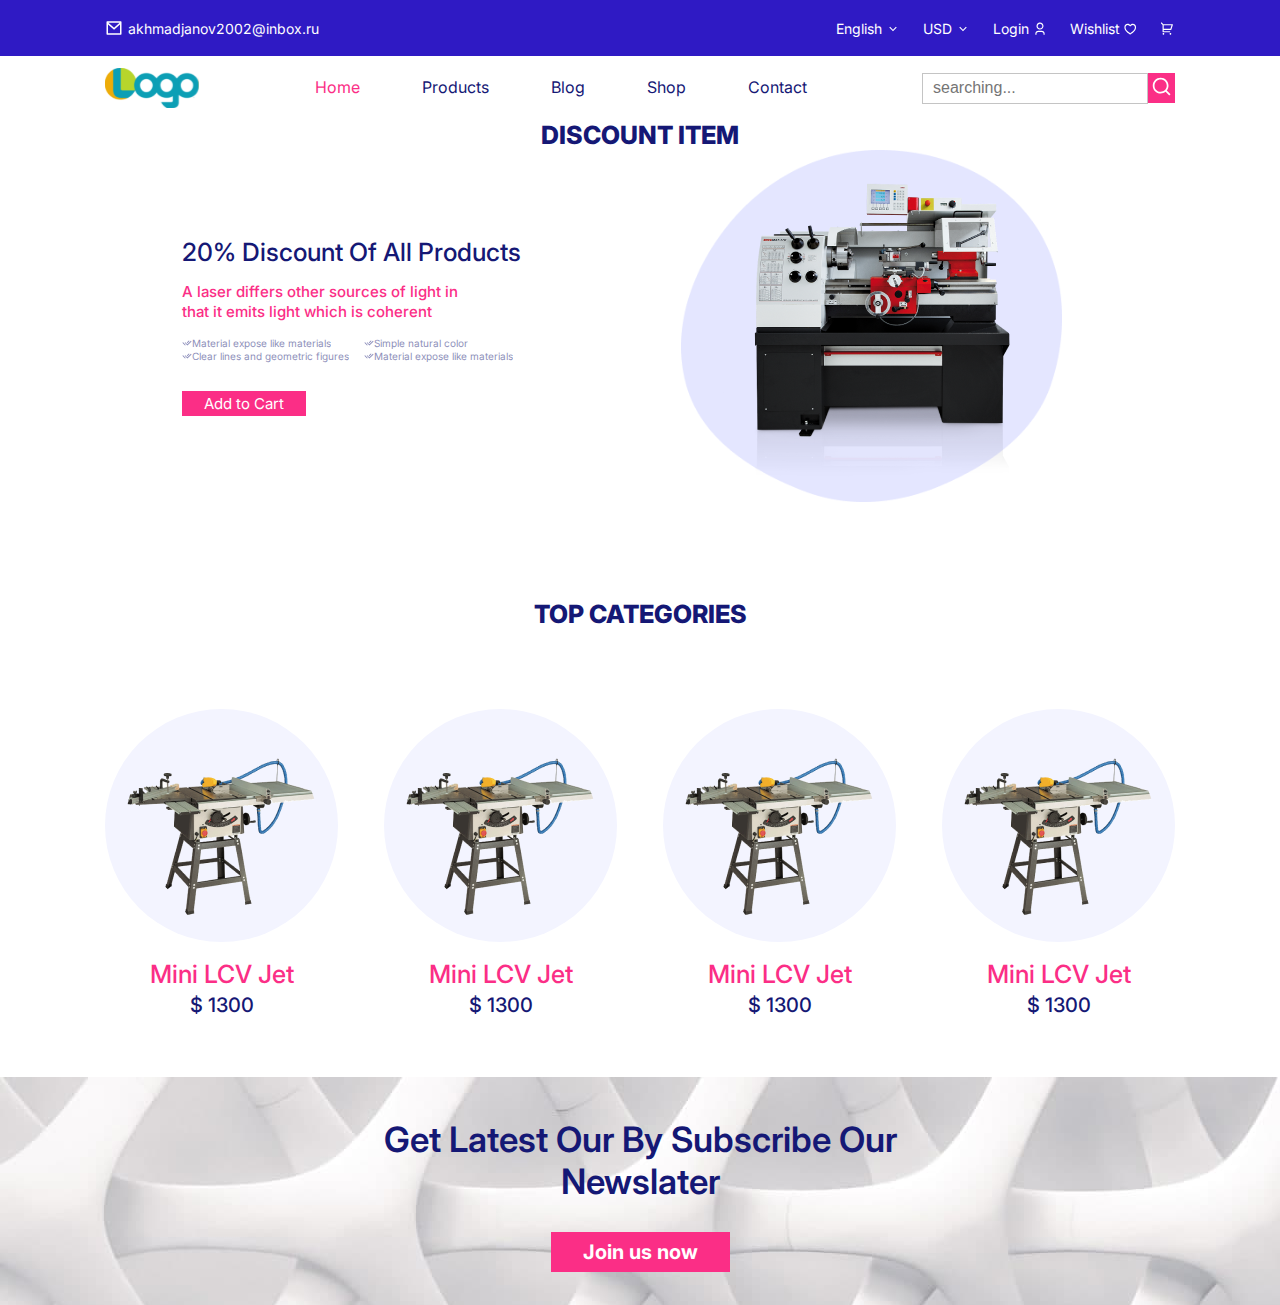
==== commit 7a31c64a: "Add newslater section" ====
--- a/index.html
+++ b/index.html
@@ -1075,6 +1075,15 @@
   </div>
 </div>
 
+<!-- NEWSLATER  SECTION-->
+
+<div class="newslater-section-wrapper">
+  <div class="container">
+    <h2 class="newslater__title">get latest our by subscribe our newslater</h2>
+    <a  class="newslater__link" href="#">Join us now</a>
+  </div>
+</div>
+
 <script>
   // https://colorlib.com/preview/theme/seogo/
 
--- a/css/main.min.css
+++ b/css/main.min.css
@@ -1,2 +1,2 @@
-/*! normalize.css v8.0.1 | MIT License | github.com/necolas/normalize.css */html{line-height:1.15;-webkit-text-size-adjust:100%}body{margin:0}main{display:block}h1{font-size:2em;margin:0.67em 0}hr{-webkit-box-sizing:content-box;box-sizing:content-box;height:0;overflow:visible}pre{font-family:monospace, monospace;font-size:1em}a{background-color:transparent}abbr[title]{border-bottom:none;text-decoration:underline;-webkit-text-decoration:underline dotted;text-decoration:underline dotted}b,strong{font-weight:bolder}code,kbd,samp{font-family:monospace, monospace;font-size:1em}small{font-size:80%}sub,sup{font-size:75%;line-height:0;position:relative;vertical-align:baseline}sub{bottom:-0.25em}sup{top:-0.5em}img{border-style:none}button,input,optgroup,select,textarea{font-family:inherit;font-size:100%;line-height:1.15;margin:0}button,input{overflow:visible}button,select{text-transform:none}button,[type="button"],[type="reset"],[type="submit"]{-webkit-appearance:button}button::-moz-focus-inner,[type="button"]::-moz-focus-inner,[type="reset"]::-moz-focus-inner,[type="submit"]::-moz-focus-inner{border-style:none;padding:0}button:-moz-focusring,[type="button"]:-moz-focusring,[type="reset"]:-moz-focusring,[type="submit"]:-moz-focusring{outline:1px dotted ButtonText}fieldset{padding:0.35em 0.75em 0.625em}legend{-webkit-box-sizing:border-box;box-sizing:border-box;color:inherit;display:table;max-width:100%;padding:0;white-space:normal}progress{vertical-align:baseline}textarea{overflow:auto}[type="checkbox"],[type="radio"]{-webkit-box-sizing:border-box;box-sizing:border-box;padding:0}[type="number"]::-webkit-inner-spin-button,[type="number"]::-webkit-outer-spin-button{height:auto}[type="search"]{-webkit-appearance:textfield;outline-offset:-2px}[type="search"]::-webkit-search-decoration{-webkit-appearance:none}::-webkit-file-upload-button{-webkit-appearance:button;font:inherit}details{display:block}summary{display:list-item}template{display:none}[hidden]{display:none}html{-webkit-box-sizing:border-box;box-sizing:border-box;height:100%;scroll-behavior:smooth}*,*::before,*::after{-webkit-box-sizing:inherit;box-sizing:inherit}body{display:-webkit-box;display:-ms-flexbox;display:flex;-webkit-box-orient:vertical;-webkit-box-direction:normal;-ms-flex-direction:column;flex-direction:column;height:100%;padding:0;margin:0;overflow-x:hidden;font-family:"Arial", sans-serif;background-color:#fff}img{max-width:100%;height:auto}.visually-hidden{position:absolute;width:1px;height:1px;margin:-1px;border:0;padding:0;clip:rect(0 0 0 0);overflow:hidden}.container{width:100%;max-width:1110px;padding-left:20px;padding-right:20px;margin-left:auto;margin-right:auto}body{padding:0;margin:0}*{-webkit-box-sizing:border-box;box-sizing:border-box;padding:0;margin:0}.heartBack{background-color:red}.top-section-wrapper{background-color:#2f1ac4;padding:19px 0}.top-section{padding:0;margin:0}.top{display:-webkit-box;display:-ms-flexbox;display:flex;-webkit-box-align:center;-ms-flex-align:center;align-items:center;-webkit-box-pack:justify;-ms-flex-pack:justify;justify-content:space-between}.top__left{display:-webkit-box;display:-ms-flexbox;display:flex;-webkit-box-align:center;-ms-flex-align:center;align-items:center;-webkit-box-pack:justify;-ms-flex-pack:justify;justify-content:space-between}.top__right{padding:0;margin:0;display:-webkit-box;display:-ms-flexbox;display:flex;-webkit-box-align:center;-ms-flex-align:center;align-items:center}.top__left-image{margin-right:5px}.top__left-link{font-family:"Inter";font-size:14px;font-style:normal;font-weight:400;line-height:17px;letter-spacing:0em;text-align:left;color:#fff;text-decoration:none}.top__right{padding:0;margin:0}.top-right__list{list-style-type:none;display:-webkit-box;display:-ms-flexbox;display:flex;-webkit-box-align:center;-ms-flex-align:center;align-items:center}.top__right-item{display:-webkit-box;display:-ms-flexbox;display:flex;-webkit-box-align:center;-ms-flex-align:center;align-items:center}.top__right-item ~ .top__right-item{margin-left:23px}.top__right-img{width:14px;height:14px;position:relative;top:2px}.top__right-link{font-family:"Inter";font-size:14px;font-style:normal;font-weight:400;line-height:17px;letter-spacing:0em;text-align:left;color:#fff;text-decoration:none}header{background-color:#ffffff;padding:12px 0}.header-section{padding:0;margin:0}.header{display:-webkit-box;display:-ms-flexbox;display:flex;-webkit-box-align:center;-ms-flex-align:center;align-items:center;-webkit-box-pack:justify;-ms-flex-pack:justify;justify-content:space-between}.header__site-logo{display:inline}.header__logo-image{display:block;width:94px;height:40px}.header__list{padding:0;margin:0;display:-webkit-box;display:-ms-flexbox;display:flex;-webkit-box-pack:justify;-ms-flex-pack:justify;justify-content:space-between;-webkit-box-align:center;-ms-flex-align:center;align-items:center;list-style-type:none}.header__item{padding:0;margin:0}.header__item ~ .header__item{margin-left:62px}.header__link{text-decoration:none;font-family:"Inter";font-size:16px;font-style:normal;font-weight:400;line-height:19px;letter-spacing:0em;text-align:left;color:#151875}.link-active{color:#fb2e86}.header__search{padding:0;margin:0;display:-webkit-box;display:-ms-flexbox;display:flex;-webkit-box-pack:justify;-ms-flex-pack:justify;justify-content:space-between;-webkit-box-align:center;-ms-flex-align:center;align-items:center}.header__input{padding:0;margin:0;padding:0 10px;height:31px;width:226px;left:1059px;top:62px;border-radius:0px;outline:none;border:1px solid #c4c4c4}.header__search-button{background-color:#fb2e86;padding:3px;padding-bottom:2px;left:1251px;top:63px;cursor:pointer;border-radius:0px}.hero-section-wrapper{background-image:url(../../images/hero-bg.jpg);background-size:cover;background-repeat:no-repeat;padding-top:57px;padding-bottom:30px}.hero__card{padding:0;margin:0;width:1110px;position:relative}.hero__card-image{position:relative;left:-150px;width:657px;height:585px}.hero__cart-button{border:none;outline:none;background-color:transparent;margin:5px;cursor:pointer}.hero__heart-button{border:none;outline:none;background-color:transparent;margin:5px;cursor:pointer}.hero__center{-webkit-box-align:center;-ms-flex-align:center;align-items:center;display:-webkit-box;display:-ms-flexbox;display:flex;-webkit-box-orient:vertical;-webkit-box-direction:normal;-ms-flex-direction:column;flex-direction:column;height:100%;-webkit-box-pack:center;-ms-flex-pack:center;justify-content:center}.hero__wrapper{display:-webkit-box;display:-ms-flexbox;display:flex;grid-gap:16px;overflow:hidden;-webkit-box-pack:justify;-ms-flex-pack:justify;justify-content:space-between;-webkit-box-align:center;-ms-flex-align:center;align-items:center;width:100%}.hero__wrapper>.hero__inner{display:-webkit-box;display:-ms-flexbox;display:flex;grid-gap:1px;-webkit-transition:all 1s ease-in-out;transition:all 1s ease-in-out}.hero__content{display:-webkit-box;display:-ms-flexbox;display:flex;-webkit-box-align:center;-ms-flex-align:center;align-items:center}.hero__title{font-family:"Inter" , roboto;font-size:40px;font-weight:700;text-align:left;line-height:48px;color:#010000;text-transform:uppercase;padding:0;margin:0}.hero__subtitle{font-family:"Inter" , roboto;font-size:20px;font-weight:300;text-align:left;line-height:24px;color:#fb2e86;margin-bottom:63px}.hero__button{background-color:#fb2e86;border:none;padding:13px 27px;cursor:pointer;font-family:"Inter" , roboto;font-size:20px;font-weight:600;text-align:left;line-height:24px;color:#ffffff}.hero__map{width:200px;margin-left:auto;margin-right:auto;margin-top:80px}.hero__map>button{all:unset;background:#11406c;cursor:pointer;margin:5px;position:relative;-webkit-user-select:none;-moz-user-select:none;-ms-user-select:none;user-select:none;border-radius:30px;height:10px;width:30px;-webkit-transition:all 0.5s ease;transition:all 0.5s ease}.hero__map>button.hero__active:after{background:#fb2e86;content:"";left:50%;position:absolute;-webkit-transform:translate(-50%, -50%);transform:translate(-50%, -50%);top:50%;-webkit-transition:all 0.5s ease;transition:all 0.5s ease;border-radius:30px;height:10px;width:40px}.product__title{font-family:"Inter";font-size:25px;font-style:normal;font-weight:800;line-height:30px;letter-spacing:0em;text-align:center;color:#151875;margin-top:81px;text-transform:uppercase}.card{padding:0;margin:0;width:270px;position:relative;border:1px solid #E7E7E7;border-radius:10px;text-align:center}.card__image{width:270px;height:272px;border-radius:10px 10px 0  0;background-color:#f3f4ff}.card:hover .content{background-color:#151875;cursor:pointer}.card:hover .card__image{background-color:#2e5692;-webkit-transition:all .5s ease-in;transition:all .5s ease-in;cursor:pointer}.card:hover .content>p{color:#fff;-webkit-transition:all .5s ease-in;transition:all .5s ease-in}.card:hover .content>div>h3{color:#fff;-webkit-transform:translateX(40px);transform:translateX(40px);-webkit-transition:all .3s ease-in;transition:all .3s ease-in}.card:hover .content div>button>svg>path{display:none}.card:hover .card__image-link{-webkit-transform:scale(1);transform:scale(1)}.content div>button>svg:hover{fill:#fb2e86}.card__img{position:relative;top:20px}.card__image-link{padding:0;margin:0;-webkit-text-decoration-line:none;text-decoration-line:none;padding:8px 14px;position:relative;top:235px;z-index:1;background-color:#fb2e86;color:#fff;font-family:"Inter";font-weight:500;font-size:12px;display:block;width:100px;margin-left:auto;margin-right:auto;-webkit-transform:scale(0.01);transform:scale(0.01);-webkit-transition:all .5s ease-in;transition:all .5s ease-in;line-height:14px}.card ~ .card{margin-left:10px}.card .icons{display:-webkit-box;display:-ms-flexbox;display:flex;-webkit-box-align:center;-ms-flex-align:center;align-items:center;position:absolute;top:10px}.card__cart-button{border:none;outline:none;background-color:transparent;margin:5px;cursor:pointer}.card__heart-button{border:none;outline:none;background-color:transparent;margin:5px;cursor:pointer}.center{-webkit-box-align:center;-ms-flex-align:center;align-items:center;display:-webkit-box;display:-ms-flexbox;display:flex;-webkit-box-orient:vertical;-webkit-box-direction:normal;-ms-flex-direction:column;flex-direction:column;height:100%;-webkit-box-pack:center;-ms-flex-pack:center;justify-content:center;margin-top:41px}.wrapper{display:-webkit-box;display:-ms-flexbox;display:flex;grid-gap:16px;overflow:hidden;-webkit-box-pack:justify;-ms-flex-pack:justify;justify-content:space-between;-webkit-box-align:center;-ms-flex-align:center;align-items:center;width:1110px}.wrapper>.inner{display:-webkit-box;display:-ms-flexbox;display:flex;grid-gap:1px;-webkit-transition:all 1s ease-in-out;transition:all 1s ease-in-out}.content{padding-top:22px;padding-bottom:22px;-webkit-transition:all .5s ease-in;transition:all .5s ease-in}.content p{padding:0;margin:0;font-family:"Inter";font-size:14px;font-style:normal;font-weight:400;line-height:17px;letter-spacing:0em;text-align:center;color:#fb2e86}.content div{display:-webkit-box;display:-ms-flexbox;display:flex;-webkit-box-align:center;-ms-flex-align:center;align-items:center;-webkit-box-pack:space-evenly;-ms-flex-pack:space-evenly;justify-content:space-evenly;margin-top:10px}.content h3{font-family:"Inter";font-size:14px;font-style:normal;font-weight:400;line-height:17px;letter-spacing:0em;text-align:left;color:#151875}.content button{padding:0;margin:0;border:none;outline:none;background-color:transparent;cursor:pointer;position:relative;top:3px;left:-30px}.map{margin-top:40px}.map>button{all:unset;background:#11406c;cursor:pointer;margin:5px;position:relative;-webkit-user-select:none;-moz-user-select:none;-ms-user-select:none;user-select:none;border-radius:30px;height:10px;width:30px;-webkit-transition:all 0.5s ease;transition:all 0.5s ease}.map>button.active:after{background:#fb2e86;content:"";left:50%;position:absolute;-webkit-transform:translate(-50%, -50%);transform:translate(-50%, -50%);top:50%;-webkit-transition:all 0.5s ease;transition:all 0.5s ease;border-radius:30px;height:10px;width:40px}.latest-section-wrapper{padding:0;margin:0;margin-top:80px}.latest{margin-top:20px}.latest__title{font-family:"Inter";font-weight:800;font-size:25px;line-height:30px;color:#151875;text-align:center}.latest__buttons{margin-top:17px;text-align:center}.latest__item-active{padding:0;margin:0;color:#fb2e86}.latest__item{margin-bottom:20px;position:relative}.latest__item:hover .latest__image{background-color:#2e5692;cursor:pointer}.latest__list{padding:0;margin:0;list-style:none;display:-webkit-box;display:-ms-flexbox;display:flex;-webkit-box-pack:justify;-ms-flex-pack:justify;justify-content:space-between;-ms-flex-wrap:wrap;flex-wrap:wrap;-webkit-box-align:center;-ms-flex-align:center;align-items:center}.latest__image{width:330px;height:222px;background-color:#f3f4ff;border-radius:5px;-webkit-transition:all .5s ease-in;transition:all .5s ease-in}.latest__icons{display:block;position:absolute;top:150px;right:10px}.latest__text-box{display:-webkit-box;display:-ms-flexbox;display:flex;-ms-flex-pack:distribute;justify-content:space-around;-webkit-box-align:center;-ms-flex-align:center;align-items:center;margin-top:9px}.latest__text{font-family:"Inter";font-weight:400;font-size:18px;line-height:21px;color:#151875}.latest__price{font-family:"Inter";font-weight:400;font-size:16px;line-height:19px}.latest__old-price{font-family:"Inter";font-weight:400;font-size:12px;line-height:14px;color:#fb2e86;text-decoration:line-through}.latest__card{width:1120px;margin-left:auto;margin-right:auto}.latest__cart-button{border:none;outline:none;background-color:transparent;margin:5px;cursor:pointer}.latest__heart-button{border:none;outline:none;background-color:transparent;margin:5px;cursor:pointer}.latest__center{-webkit-box-align:center;-ms-flex-align:center;align-items:center;display:-webkit-box;display:-ms-flexbox;display:flex;-webkit-box-orient:vertical;-webkit-box-direction:normal;-ms-flex-direction:column;flex-direction:column;height:100%;-webkit-box-pack:center;-ms-flex-pack:center;justify-content:center}.latest__wrapper{display:-webkit-box;display:-ms-flexbox;display:flex;grid-gap:16px;overflow:hidden;-webkit-box-pack:justify;-ms-flex-pack:justify;justify-content:space-between;-webkit-box-align:center;-ms-flex-align:center;align-items:center;width:1110px;margin-left:auto;margin-right:auto;margin-top:47px}.latest__wrapper>.latest__inner{display:-webkit-box;display:-ms-flexbox;display:flex;grid-gap:1px;-webkit-transition:all 1s ease-in-out;transition:all 1s ease-in-out}.latest__content{display:-webkit-box;display:-ms-flexbox;display:flex;-webkit-box-align:center;-ms-flex-align:center;align-items:center}.latest__subtitle{font-family:"Inter", roboto;font-size:20px;font-weight:300;text-align:left;line-height:24px;color:#fb2e86;margin-bottom:63px}.latest__button{background-color:#fb2e86;border:none;padding:13px 27px;cursor:pointer;font-family:"Inter", roboto;font-size:20px;font-weight:600;text-align:left;line-height:24px;color:#ffffff}.latest__map{margin-left:auto;margin-right:auto;margin-top:17px}.latest__map>button{all:unset;cursor:pointer;margin:5px;position:relative;-webkit-user-select:none;-moz-user-select:none;-ms-user-select:none;user-select:none;-webkit-transition:all 0.5s ease;transition:all 0.5s ease}.latest__map>button.latest__active:after{content:"";left:50%;position:absolute;-webkit-transform:translate(-50%, -50%);transform:translate(-50%, -50%);top:120%;-webkit-transition:all 0.5s ease;transition:all 0.5s ease;width:100px;height:2px;background-color:#fb2e86}.advertise-section-wrapper{background-color:#f3f4ff;padding-top:30px;margin-top:160px;padding-bottom:44px}.advertise{display:-webkit-box;display:-ms-flexbox;display:flex;-webkit-box-align:center;-ms-flex-align:center;align-items:center;-webkit-box-pack:space-evenly;-ms-flex-pack:space-evenly;justify-content:space-evenly}.advertise__left{background-image:url("../../images/Vector.png");background-size:contain;background-position:center;background-repeat:no-repeat;width:461px;height:426px}.advertise__left-1{background-image:url("../../images/Vector (1).png");background-size:contain;background-position:center;background-repeat:no-repeat;width:461px;height:426px}.advertise__left-2{background-image:url("../../images/Vector (2).png");background-size:contain;background-position:center;background-repeat:no-repeat;width:461px;height:426px}.advertise__image{margin-top:30px}.advertise__title{padding:0;margin:0;font-family:"Inter";font-weight:500;font-size:33px;line-height:40px;color:#151875;width:458px;margin-bottom:24px}.advertise__list{padding:0;margin:0;list-style:none}.advertise__item{padding:0;margin:0;font-family:"Inter";font-weight:500;font-size:15px;line-height:18px;color:#151875;margin-bottom:13px;text-transform:capitalize}.advertise__first{width:5px;padding:1px 8px;-webkit-transform:scale(0.5);transform:scale(0.5);border-radius:50%;color:#8fce13;background:#8fce13;margin-right:20px}.advertise__second{width:5px;padding:1px 8px;-webkit-transform:scale(0.5);transform:scale(0.5);border-radius:50%;color:#fb2e86;background:#fb2e86;margin-right:20px}.advertise__third{width:5px;padding:1px 8px;-webkit-transform:scale(0.5);transform:scale(0.5);border-radius:50%;color:#151875;background:#151875;margin-right:20px}.advertise__right>div{display:-webkit-box;display:-ms-flexbox;display:flex;margin-top:18px}.advertise__right>div>button{background-color:#fb2e86;color:#fff;width:173px;height:36px;cursor:pointer;border:none;margin-right:14px;-webkit-transition:all .3s ease-in;transition:all .3s ease-in}.advertise__button:hover{background-color:#151875}.advertise__max{font-family:"Inter";font-weight:500;font-size:10px;line-height:12px;color:#151875;margin-bottom:2px}.advertise__price{font-family:"Inter";font-weight:500;font-size:15px;line-height:18px;color:#151875}.tranding{margin-top:120px}.tranding-section-title{font-family:"Inter";font-weight:800;font-size:25px;line-height:30px;color:#151875;text-transform:uppercase;text-align:center}.tranding__list{padding:0;margin:0;list-style:none;padding:0;margin:0;margin-top:40px;display:-webkit-box;display:-ms-flexbox;display:flex;-webkit-box-align:center;-ms-flex-align:center;align-items:center;-webkit-box-pack:justify;-ms-flex-pack:justify;justify-content:space-between}.tranding__item{width:275px;text-align:center;-webkit-box-shadow:0 0 24px 5px #f3f4ff;box-shadow:0 0 24px 5px #f3f4ff;cursor:pointer}.tranding__img{background-color:#f3f4ff;-webkit-transition:all .3s ease-in;transition:all .3s ease-in}.tranding__item ~ .tranding__item{margin-left:16px}.tranding__item>div>button{background-color:transparent;border:none;padding:0;margin:0;position:relative;left:-100px;top:-50px}.tranding__content{background-color:#fff;position:relative;top:-14px}.tranding__item:hover .tranding__img{background-color:#2e5692}.tranding__title{padding:0;margin:0;font-family:"Inter";font-weight:500;font-size:15px;line-height:18px;color:#151875}.tranding__price{padding:0;margin:0;margin-top:29px;font-family:"Inter";font-weight:500;font-size:15px;line-height:18px;color:#151875}.tranding__old-price{padding:0;margin:0;font-family:"Inter";font-weight:500;font-size:12px;line-height:15px;color:#151875;text-decoration:line-through;opacity:50%}.tranding__second-list{padding:0;margin:0;list-style:none;margin-top:178px;display:-webkit-box;display:-ms-flexbox;display:flex;-webkit-box-pack:justify;-ms-flex-pack:justify;justify-content:space-between;margin-bottom:130px}.tranding__second-item{-webkit-transition:all .3s ease-in;transition:all .3s ease-in}.tranding__second-img{background-color:#f3f4ff;padding-right:20px;border-radius:5px}.tranding__second-item:hover .tranding__second-img{background-color:#2e5692;-webkit-transition:all .3s ease-in;transition:all .3s ease-in;cursor:pointer}.tranding__third-list-img:hover{background-color:#2e5692;-webkit-transition:all .3s ease-in;transition:all .3s ease-in;cursor:pointer}.tranding__second-item p{font-family:"Inter";font-weight:500;font-size:15px;line-height:20px;color:#151875;position:relative;top:-230px;left:10px}.tranding__second-item button{background-color:transparent;border:none;padding:0;margin:0;color:#fb2e86;cursor:pointer;position:relative;top:-225px;left:10px}.tranding__third-list{padding:0;margin:0;list-style:none}.tranding__third-list li{display:-webkit-box;display:-ms-flexbox;display:flex;-webkit-box-align:center;-ms-flex-align:center;align-items:center;-webkit-box-pack:justify;-ms-flex-pack:justify;justify-content:space-between;margin-bottom:8px}.tranding__third-list li>img{background-color:#f3f4ff;border-radius:5px;padding:8px 15px;margin-right:10px}.tranding__third-list li>div>span{font-family:"Inter";font-weight:500;font-size:18px;line-height:23px;color:#151875}.discount-section-wrapper{padding:0;margin:0}.discount__title{font-family:"Inter";font-weight:800;font-size:25px;line-height:30px;color:#151875;text-transform:uppercase;text-align:center}.discount{display:-webkit-box;display:-ms-flexbox;display:flex;-webkit-box-align:center;-ms-flex-align:center;align-items:center;-ms-flex-pack:distribute;justify-content:space-around}.discount__left-title{font-family:"Inter";font-weight:500;font-size:25px;line-height:30px;color:#151875;margin-bottom:15px}.discount__subtitle{font-family:"Inter";font-weight:500;font-size:15px;line-height:20px;color:#fb2e86;width:295px;margin-bottom:15px}.discount__left>div{display:-webkit-box;display:-ms-flexbox;display:flex}.discount__left>div>ul{padding:0;margin:0;list-style:none;margin-right:15px}.discount__left>div>ul>li{font-family:"Inter";font-weight:400;font-size:10px;line-height:13px;color:#151875;opacity:50%}.discount__left>div>ul>li::before{content:url("../../images/tick.svg");position:relative;top:1px}.discount__button{padding:0;margin:0;margin-top:28px;padding:4px 20px;cursor:pointer;width:124px;height:25px;border:none;background-color:#fb2e86;font-family:"Inter";font-weight:400;font-size:15px;line-height:18px;color:#fff;-webkit-transition:all .3s ease-in;transition:all .3s ease-in}.discount__button:hover{background-color:#151875}.discount__right{background-image:url("../../images/Vector.png");background-repeat:no-repeat;background-size:contain}.top-categories-section-wrapper{margin-top:97px}.top__title{font-family:"Inter";font-weight:800;font-size:25px;line-height:30px;color:#151875;text-transform:uppercase;text-align:center}.top__list{padding:0;margin:0;list-style:none;display:-webkit-box;display:-ms-flexbox;display:flex;-webkit-box-align:center;-ms-flex-align:center;align-items:center;-webkit-box-pack:justify;-ms-flex-pack:justify;justify-content:space-between;margin-top:80px;margin-bottom:60px}.top-categories__item{text-align:center}.top-categories__item>img{background-color:#f3f4ff;border-radius:50%;padding:20px}.top-categories__item>h3{font-family:"Inter";font-weight:500;font-size:25px;line-height:30px;color:#fb2e86;margin-top:12px}.top-categories__item>p{font-family:"Inter";font-weight:500;font-size:20px;line-height:24px;color:#151875;margin-top:4px}
+/*! normalize.css v8.0.1 | MIT License | github.com/necolas/normalize.css */html{line-height:1.15;-webkit-text-size-adjust:100%}body{margin:0}main{display:block}h1{font-size:2em;margin:0.67em 0}hr{-webkit-box-sizing:content-box;box-sizing:content-box;height:0;overflow:visible}pre{font-family:monospace, monospace;font-size:1em}a{background-color:transparent}abbr[title]{border-bottom:none;text-decoration:underline;-webkit-text-decoration:underline dotted;text-decoration:underline dotted}b,strong{font-weight:bolder}code,kbd,samp{font-family:monospace, monospace;font-size:1em}small{font-size:80%}sub,sup{font-size:75%;line-height:0;position:relative;vertical-align:baseline}sub{bottom:-0.25em}sup{top:-0.5em}img{border-style:none}button,input,optgroup,select,textarea{font-family:inherit;font-size:100%;line-height:1.15;margin:0}button,input{overflow:visible}button,select{text-transform:none}button,[type="button"],[type="reset"],[type="submit"]{-webkit-appearance:button}button::-moz-focus-inner,[type="button"]::-moz-focus-inner,[type="reset"]::-moz-focus-inner,[type="submit"]::-moz-focus-inner{border-style:none;padding:0}button:-moz-focusring,[type="button"]:-moz-focusring,[type="reset"]:-moz-focusring,[type="submit"]:-moz-focusring{outline:1px dotted ButtonText}fieldset{padding:0.35em 0.75em 0.625em}legend{-webkit-box-sizing:border-box;box-sizing:border-box;color:inherit;display:table;max-width:100%;padding:0;white-space:normal}progress{vertical-align:baseline}textarea{overflow:auto}[type="checkbox"],[type="radio"]{-webkit-box-sizing:border-box;box-sizing:border-box;padding:0}[type="number"]::-webkit-inner-spin-button,[type="number"]::-webkit-outer-spin-button{height:auto}[type="search"]{-webkit-appearance:textfield;outline-offset:-2px}[type="search"]::-webkit-search-decoration{-webkit-appearance:none}::-webkit-file-upload-button{-webkit-appearance:button;font:inherit}details{display:block}summary{display:list-item}template{display:none}[hidden]{display:none}html{-webkit-box-sizing:border-box;box-sizing:border-box;height:100%;scroll-behavior:smooth}*,*::before,*::after{-webkit-box-sizing:inherit;box-sizing:inherit}body{display:-webkit-box;display:-ms-flexbox;display:flex;-webkit-box-orient:vertical;-webkit-box-direction:normal;-ms-flex-direction:column;flex-direction:column;height:100%;padding:0;margin:0;overflow-x:hidden;font-family:"Arial", sans-serif;background-color:#fff}img{max-width:100%;height:auto}.visually-hidden{position:absolute;width:1px;height:1px;margin:-1px;border:0;padding:0;clip:rect(0 0 0 0);overflow:hidden}.container{width:100%;max-width:1110px;padding-left:20px;padding-right:20px;margin-left:auto;margin-right:auto}body{padding:0;margin:0}*{-webkit-box-sizing:border-box;box-sizing:border-box;padding:0;margin:0}.heartBack{background-color:red}.top-section-wrapper{background-color:#2f1ac4;padding:19px 0}.top-section{padding:0;margin:0}.top{display:-webkit-box;display:-ms-flexbox;display:flex;-webkit-box-align:center;-ms-flex-align:center;align-items:center;-webkit-box-pack:justify;-ms-flex-pack:justify;justify-content:space-between}.top__left{display:-webkit-box;display:-ms-flexbox;display:flex;-webkit-box-align:center;-ms-flex-align:center;align-items:center;-webkit-box-pack:justify;-ms-flex-pack:justify;justify-content:space-between}.top__right{padding:0;margin:0;display:-webkit-box;display:-ms-flexbox;display:flex;-webkit-box-align:center;-ms-flex-align:center;align-items:center}.top__left-image{margin-right:5px}.top__left-link{font-family:"Inter";font-size:14px;font-style:normal;font-weight:400;line-height:17px;letter-spacing:0em;text-align:left;color:#fff;text-decoration:none}.top__right{padding:0;margin:0}.top-right__list{list-style-type:none;display:-webkit-box;display:-ms-flexbox;display:flex;-webkit-box-align:center;-ms-flex-align:center;align-items:center}.top__right-item{display:-webkit-box;display:-ms-flexbox;display:flex;-webkit-box-align:center;-ms-flex-align:center;align-items:center}.top__right-item ~ .top__right-item{margin-left:23px}.top__right-img{width:14px;height:14px;position:relative;top:2px}.top__right-link{font-family:"Inter";font-size:14px;font-style:normal;font-weight:400;line-height:17px;letter-spacing:0em;text-align:left;color:#fff;text-decoration:none}header{background-color:#ffffff;padding:12px 0}.header-section{padding:0;margin:0}.header{display:-webkit-box;display:-ms-flexbox;display:flex;-webkit-box-align:center;-ms-flex-align:center;align-items:center;-webkit-box-pack:justify;-ms-flex-pack:justify;justify-content:space-between}.header__site-logo{display:inline}.header__logo-image{display:block;width:94px;height:40px}.header__list{padding:0;margin:0;display:-webkit-box;display:-ms-flexbox;display:flex;-webkit-box-pack:justify;-ms-flex-pack:justify;justify-content:space-between;-webkit-box-align:center;-ms-flex-align:center;align-items:center;list-style-type:none}.header__item{padding:0;margin:0}.header__item ~ .header__item{margin-left:62px}.header__link{text-decoration:none;font-family:"Inter";font-size:16px;font-style:normal;font-weight:400;line-height:19px;letter-spacing:0em;text-align:left;color:#151875}.link-active{color:#fb2e86}.header__search{padding:0;margin:0;display:-webkit-box;display:-ms-flexbox;display:flex;-webkit-box-pack:justify;-ms-flex-pack:justify;justify-content:space-between;-webkit-box-align:center;-ms-flex-align:center;align-items:center}.header__input{padding:0;margin:0;padding:0 10px;height:31px;width:226px;left:1059px;top:62px;border-radius:0px;outline:none;border:1px solid #c4c4c4}.header__search-button{background-color:#fb2e86;padding:3px;padding-bottom:2px;left:1251px;top:63px;cursor:pointer;border-radius:0px}.hero-section-wrapper{background-image:url(../../images/hero-bg.jpg);background-size:cover;background-repeat:no-repeat;padding-top:57px;padding-bottom:30px}.hero__card{padding:0;margin:0;width:1110px;position:relative}.hero__card-image{position:relative;left:-150px;width:657px;height:585px}.hero__cart-button{border:none;outline:none;background-color:transparent;margin:5px;cursor:pointer}.hero__heart-button{border:none;outline:none;background-color:transparent;margin:5px;cursor:pointer}.hero__center{-webkit-box-align:center;-ms-flex-align:center;align-items:center;display:-webkit-box;display:-ms-flexbox;display:flex;-webkit-box-orient:vertical;-webkit-box-direction:normal;-ms-flex-direction:column;flex-direction:column;height:100%;-webkit-box-pack:center;-ms-flex-pack:center;justify-content:center}.hero__wrapper{display:-webkit-box;display:-ms-flexbox;display:flex;grid-gap:16px;overflow:hidden;-webkit-box-pack:justify;-ms-flex-pack:justify;justify-content:space-between;-webkit-box-align:center;-ms-flex-align:center;align-items:center;width:100%}.hero__wrapper>.hero__inner{display:-webkit-box;display:-ms-flexbox;display:flex;grid-gap:1px;-webkit-transition:all 1s ease-in-out;transition:all 1s ease-in-out}.hero__content{display:-webkit-box;display:-ms-flexbox;display:flex;-webkit-box-align:center;-ms-flex-align:center;align-items:center}.hero__title{font-family:"Inter" , roboto;font-size:40px;font-weight:700;text-align:left;line-height:48px;color:#010000;text-transform:uppercase;padding:0;margin:0}.hero__subtitle{font-family:"Inter" , roboto;font-size:20px;font-weight:300;text-align:left;line-height:24px;color:#fb2e86;margin-bottom:63px}.hero__button{background-color:#fb2e86;border:none;padding:13px 27px;cursor:pointer;font-family:"Inter" , roboto;font-size:20px;font-weight:600;text-align:left;line-height:24px;color:#ffffff}.hero__map{width:200px;margin-left:auto;margin-right:auto;margin-top:80px}.hero__map>button{all:unset;background:#11406c;cursor:pointer;margin:5px;position:relative;-webkit-user-select:none;-moz-user-select:none;-ms-user-select:none;user-select:none;border-radius:30px;height:10px;width:30px;-webkit-transition:all 0.5s ease;transition:all 0.5s ease}.hero__map>button.hero__active:after{background:#fb2e86;content:"";left:50%;position:absolute;-webkit-transform:translate(-50%, -50%);transform:translate(-50%, -50%);top:50%;-webkit-transition:all 0.5s ease;transition:all 0.5s ease;border-radius:30px;height:10px;width:40px}.product__title{font-family:"Inter";font-size:25px;font-style:normal;font-weight:800;line-height:30px;letter-spacing:0em;text-align:center;color:#151875;margin-top:81px;text-transform:uppercase}.card{padding:0;margin:0;width:270px;position:relative;border:1px solid #E7E7E7;border-radius:10px;text-align:center}.card__image{width:270px;height:272px;border-radius:10px 10px 0  0;background-color:#f3f4ff}.card:hover .content{background-color:#151875;cursor:pointer}.card:hover .card__image{background-color:#2e5692;-webkit-transition:all .5s ease-in;transition:all .5s ease-in;cursor:pointer}.card:hover .content>p{color:#fff;-webkit-transition:all .5s ease-in;transition:all .5s ease-in}.card:hover .content>div>h3{color:#fff;-webkit-transform:translateX(40px);transform:translateX(40px);-webkit-transition:all .3s ease-in;transition:all .3s ease-in}.card:hover .content div>button>svg>path{display:none}.card:hover .card__image-link{-webkit-transform:scale(1);transform:scale(1)}.content div>button>svg:hover{fill:#fb2e86}.card__img{position:relative;top:20px}.card__image-link{padding:0;margin:0;-webkit-text-decoration-line:none;text-decoration-line:none;padding:8px 14px;position:relative;top:235px;z-index:1;background-color:#fb2e86;color:#fff;font-family:"Inter";font-weight:500;font-size:12px;display:block;width:100px;margin-left:auto;margin-right:auto;-webkit-transform:scale(0.01);transform:scale(0.01);-webkit-transition:all .5s ease-in;transition:all .5s ease-in;line-height:14px}.card ~ .card{margin-left:10px}.card .icons{display:-webkit-box;display:-ms-flexbox;display:flex;-webkit-box-align:center;-ms-flex-align:center;align-items:center;position:absolute;top:10px}.card__cart-button{border:none;outline:none;background-color:transparent;margin:5px;cursor:pointer}.card__heart-button{border:none;outline:none;background-color:transparent;margin:5px;cursor:pointer}.center{-webkit-box-align:center;-ms-flex-align:center;align-items:center;display:-webkit-box;display:-ms-flexbox;display:flex;-webkit-box-orient:vertical;-webkit-box-direction:normal;-ms-flex-direction:column;flex-direction:column;height:100%;-webkit-box-pack:center;-ms-flex-pack:center;justify-content:center;margin-top:41px}.wrapper{display:-webkit-box;display:-ms-flexbox;display:flex;grid-gap:16px;overflow:hidden;-webkit-box-pack:justify;-ms-flex-pack:justify;justify-content:space-between;-webkit-box-align:center;-ms-flex-align:center;align-items:center;width:1110px}.wrapper>.inner{display:-webkit-box;display:-ms-flexbox;display:flex;grid-gap:1px;-webkit-transition:all 1s ease-in-out;transition:all 1s ease-in-out}.content{padding-top:22px;padding-bottom:22px;-webkit-transition:all .5s ease-in;transition:all .5s ease-in}.content p{padding:0;margin:0;font-family:"Inter";font-size:14px;font-style:normal;font-weight:400;line-height:17px;letter-spacing:0em;text-align:center;color:#fb2e86}.content div{display:-webkit-box;display:-ms-flexbox;display:flex;-webkit-box-align:center;-ms-flex-align:center;align-items:center;-webkit-box-pack:space-evenly;-ms-flex-pack:space-evenly;justify-content:space-evenly;margin-top:10px}.content h3{font-family:"Inter";font-size:14px;font-style:normal;font-weight:400;line-height:17px;letter-spacing:0em;text-align:left;color:#151875}.content button{padding:0;margin:0;border:none;outline:none;background-color:transparent;cursor:pointer;position:relative;top:3px;left:-30px}.map{margin-top:40px}.map>button{all:unset;background:#11406c;cursor:pointer;margin:5px;position:relative;-webkit-user-select:none;-moz-user-select:none;-ms-user-select:none;user-select:none;border-radius:30px;height:10px;width:30px;-webkit-transition:all 0.5s ease;transition:all 0.5s ease}.map>button.active:after{background:#fb2e86;content:"";left:50%;position:absolute;-webkit-transform:translate(-50%, -50%);transform:translate(-50%, -50%);top:50%;-webkit-transition:all 0.5s ease;transition:all 0.5s ease;border-radius:30px;height:10px;width:40px}.latest-section-wrapper{padding:0;margin:0;margin-top:80px}.latest{margin-top:20px}.latest__title{font-family:"Inter";font-weight:800;font-size:25px;line-height:30px;color:#151875;text-align:center}.latest__buttons{margin-top:17px;text-align:center}.latest__item-active{padding:0;margin:0;color:#fb2e86}.latest__item{margin-bottom:20px;position:relative}.latest__item:hover .latest__image{background-color:#2e5692;cursor:pointer}.latest__list{padding:0;margin:0;list-style:none;display:-webkit-box;display:-ms-flexbox;display:flex;-webkit-box-pack:justify;-ms-flex-pack:justify;justify-content:space-between;-ms-flex-wrap:wrap;flex-wrap:wrap;-webkit-box-align:center;-ms-flex-align:center;align-items:center}.latest__image{width:330px;height:222px;background-color:#f3f4ff;border-radius:5px;-webkit-transition:all .5s ease-in;transition:all .5s ease-in}.latest__icons{display:block;position:absolute;top:150px;right:10px}.latest__text-box{display:-webkit-box;display:-ms-flexbox;display:flex;-ms-flex-pack:distribute;justify-content:space-around;-webkit-box-align:center;-ms-flex-align:center;align-items:center;margin-top:9px}.latest__text{font-family:"Inter";font-weight:400;font-size:18px;line-height:21px;color:#151875}.latest__price{font-family:"Inter";font-weight:400;font-size:16px;line-height:19px}.latest__old-price{font-family:"Inter";font-weight:400;font-size:12px;line-height:14px;color:#fb2e86;text-decoration:line-through}.latest__card{width:1120px;margin-left:auto;margin-right:auto}.latest__cart-button{border:none;outline:none;background-color:transparent;margin:5px;cursor:pointer}.latest__heart-button{border:none;outline:none;background-color:transparent;margin:5px;cursor:pointer}.latest__center{-webkit-box-align:center;-ms-flex-align:center;align-items:center;display:-webkit-box;display:-ms-flexbox;display:flex;-webkit-box-orient:vertical;-webkit-box-direction:normal;-ms-flex-direction:column;flex-direction:column;height:100%;-webkit-box-pack:center;-ms-flex-pack:center;justify-content:center}.latest__wrapper{display:-webkit-box;display:-ms-flexbox;display:flex;grid-gap:16px;overflow:hidden;-webkit-box-pack:justify;-ms-flex-pack:justify;justify-content:space-between;-webkit-box-align:center;-ms-flex-align:center;align-items:center;width:1110px;margin-left:auto;margin-right:auto;margin-top:47px}.latest__wrapper>.latest__inner{display:-webkit-box;display:-ms-flexbox;display:flex;grid-gap:1px;-webkit-transition:all 1s ease-in-out;transition:all 1s ease-in-out}.latest__content{display:-webkit-box;display:-ms-flexbox;display:flex;-webkit-box-align:center;-ms-flex-align:center;align-items:center}.latest__subtitle{font-family:"Inter", roboto;font-size:20px;font-weight:300;text-align:left;line-height:24px;color:#fb2e86;margin-bottom:63px}.latest__button{background-color:#fb2e86;border:none;padding:13px 27px;cursor:pointer;font-family:"Inter", roboto;font-size:20px;font-weight:600;text-align:left;line-height:24px;color:#ffffff}.latest__map{margin-left:auto;margin-right:auto;margin-top:17px}.latest__map>button{all:unset;cursor:pointer;margin:5px;position:relative;-webkit-user-select:none;-moz-user-select:none;-ms-user-select:none;user-select:none;-webkit-transition:all 0.5s ease;transition:all 0.5s ease}.latest__map>button.latest__active:after{content:"";left:50%;position:absolute;-webkit-transform:translate(-50%, -50%);transform:translate(-50%, -50%);top:120%;-webkit-transition:all 0.5s ease;transition:all 0.5s ease;width:100px;height:2px;background-color:#fb2e86}.advertise-section-wrapper{background-color:#f3f4ff;padding-top:30px;margin-top:160px;padding-bottom:44px}.advertise{display:-webkit-box;display:-ms-flexbox;display:flex;-webkit-box-align:center;-ms-flex-align:center;align-items:center;-webkit-box-pack:space-evenly;-ms-flex-pack:space-evenly;justify-content:space-evenly}.advertise__left{background-image:url("../../images/Vector.png");background-size:contain;background-position:center;background-repeat:no-repeat;width:461px;height:426px}.advertise__left-1{background-image:url("../../images/Vector (1).png");background-size:contain;background-position:center;background-repeat:no-repeat;width:461px;height:426px}.advertise__left-2{background-image:url("../../images/Vector (2).png");background-size:contain;background-position:center;background-repeat:no-repeat;width:461px;height:426px}.advertise__image{margin-top:30px}.advertise__title{padding:0;margin:0;font-family:"Inter";font-weight:500;font-size:33px;line-height:40px;color:#151875;width:458px;margin-bottom:24px}.advertise__list{padding:0;margin:0;list-style:none}.advertise__item{padding:0;margin:0;font-family:"Inter";font-weight:500;font-size:15px;line-height:18px;color:#151875;margin-bottom:13px;text-transform:capitalize}.advertise__first{width:5px;padding:1px 8px;-webkit-transform:scale(0.5);transform:scale(0.5);border-radius:50%;color:#8fce13;background:#8fce13;margin-right:20px}.advertise__second{width:5px;padding:1px 8px;-webkit-transform:scale(0.5);transform:scale(0.5);border-radius:50%;color:#fb2e86;background:#fb2e86;margin-right:20px}.advertise__third{width:5px;padding:1px 8px;-webkit-transform:scale(0.5);transform:scale(0.5);border-radius:50%;color:#151875;background:#151875;margin-right:20px}.advertise__right>div{display:-webkit-box;display:-ms-flexbox;display:flex;margin-top:18px}.advertise__right>div>button{background-color:#fb2e86;color:#fff;width:173px;height:36px;cursor:pointer;border:none;margin-right:14px;-webkit-transition:all .3s ease-in;transition:all .3s ease-in}.advertise__button:hover{background-color:#151875}.advertise__max{font-family:"Inter";font-weight:500;font-size:10px;line-height:12px;color:#151875;margin-bottom:2px}.advertise__price{font-family:"Inter";font-weight:500;font-size:15px;line-height:18px;color:#151875}.tranding{margin-top:120px}.tranding-section-title{font-family:"Inter";font-weight:800;font-size:25px;line-height:30px;color:#151875;text-transform:uppercase;text-align:center}.tranding__list{padding:0;margin:0;list-style:none;padding:0;margin:0;margin-top:40px;display:-webkit-box;display:-ms-flexbox;display:flex;-webkit-box-align:center;-ms-flex-align:center;align-items:center;-webkit-box-pack:justify;-ms-flex-pack:justify;justify-content:space-between}.tranding__item{width:275px;text-align:center;-webkit-box-shadow:0 0 24px 5px #f3f4ff;box-shadow:0 0 24px 5px #f3f4ff;cursor:pointer}.tranding__img{background-color:#f3f4ff;-webkit-transition:all .3s ease-in;transition:all .3s ease-in}.tranding__item ~ .tranding__item{margin-left:16px}.tranding__item>div>button{background-color:transparent;border:none;padding:0;margin:0;position:relative;left:-100px;top:-50px}.tranding__content{background-color:#fff;position:relative;top:-14px}.tranding__item:hover .tranding__img{background-color:#2e5692}.tranding__title{padding:0;margin:0;font-family:"Inter";font-weight:500;font-size:15px;line-height:18px;color:#151875}.tranding__price{padding:0;margin:0;margin-top:29px;font-family:"Inter";font-weight:500;font-size:15px;line-height:18px;color:#151875}.tranding__old-price{padding:0;margin:0;font-family:"Inter";font-weight:500;font-size:12px;line-height:15px;color:#151875;text-decoration:line-through;opacity:50%}.tranding__second-list{padding:0;margin:0;list-style:none;margin-top:178px;display:-webkit-box;display:-ms-flexbox;display:flex;-webkit-box-pack:justify;-ms-flex-pack:justify;justify-content:space-between;margin-bottom:130px}.tranding__second-item{-webkit-transition:all .3s ease-in;transition:all .3s ease-in}.tranding__second-img{background-color:#f3f4ff;padding-right:20px;border-radius:5px}.tranding__second-item:hover .tranding__second-img{background-color:#2e5692;-webkit-transition:all .3s ease-in;transition:all .3s ease-in;cursor:pointer}.tranding__third-list-img:hover{background-color:#2e5692;-webkit-transition:all .3s ease-in;transition:all .3s ease-in;cursor:pointer}.tranding__second-item p{font-family:"Inter";font-weight:500;font-size:15px;line-height:20px;color:#151875;position:relative;top:-230px;left:10px}.tranding__second-item button{background-color:transparent;border:none;padding:0;margin:0;color:#fb2e86;cursor:pointer;position:relative;top:-225px;left:10px}.tranding__third-list{padding:0;margin:0;list-style:none}.tranding__third-list li{display:-webkit-box;display:-ms-flexbox;display:flex;-webkit-box-align:center;-ms-flex-align:center;align-items:center;-webkit-box-pack:justify;-ms-flex-pack:justify;justify-content:space-between;margin-bottom:8px}.tranding__third-list li>img{background-color:#f3f4ff;border-radius:5px;padding:8px 15px;margin-right:10px}.tranding__third-list li>div>span{font-family:"Inter";font-weight:500;font-size:18px;line-height:23px;color:#151875}.discount-section-wrapper{padding:0;margin:0}.discount__title{font-family:"Inter";font-weight:800;font-size:25px;line-height:30px;color:#151875;text-transform:uppercase;text-align:center}.discount{display:-webkit-box;display:-ms-flexbox;display:flex;-webkit-box-align:center;-ms-flex-align:center;align-items:center;-ms-flex-pack:distribute;justify-content:space-around}.discount__left-title{font-family:"Inter";font-weight:500;font-size:25px;line-height:30px;color:#151875;margin-bottom:15px}.discount__subtitle{font-family:"Inter";font-weight:500;font-size:15px;line-height:20px;color:#fb2e86;width:295px;margin-bottom:15px}.discount__left>div{display:-webkit-box;display:-ms-flexbox;display:flex}.discount__left>div>ul{padding:0;margin:0;list-style:none;margin-right:15px}.discount__left>div>ul>li{font-family:"Inter";font-weight:400;font-size:10px;line-height:13px;color:#151875;opacity:50%}.discount__left>div>ul>li::before{content:url("../../images/tick.svg");position:relative;top:1px}.discount__button{padding:0;margin:0;margin-top:28px;padding:4px 20px;cursor:pointer;width:124px;height:25px;border:none;background-color:#fb2e86;font-family:"Inter";font-weight:400;font-size:15px;line-height:18px;color:#fff;-webkit-transition:all .3s ease-in;transition:all .3s ease-in}.discount__button:hover{background-color:#151875}.discount__right{background-image:url("../../images/Vector.png");background-repeat:no-repeat;background-size:contain}.top-categories-section-wrapper{margin-top:97px}.top__title{font-family:"Inter";font-weight:800;font-size:25px;line-height:30px;color:#151875;text-transform:uppercase;text-align:center}.top__list{padding:0;margin:0;list-style:none;display:-webkit-box;display:-ms-flexbox;display:flex;-webkit-box-align:center;-ms-flex-align:center;align-items:center;-webkit-box-pack:justify;-ms-flex-pack:justify;justify-content:space-between;margin-top:80px;margin-bottom:60px}.top-categories__item{text-align:center}.top-categories__item>img{background-color:#f3f4ff;border-radius:50%;padding:20px}.top-categories__item>h3{font-family:"Inter";font-weight:500;font-size:25px;line-height:30px;color:#fb2e86;margin-top:12px}.top-categories__item>p{font-family:"Inter";font-weight:500;font-size:20px;line-height:24px;color:#151875;margin-top:4px}.newslater-section-wrapper{background-image:url("../../images/hero-bg.jpg");padding:41px 0;text-align:center}.newslater__title{font-family:"Inter";font-weight:600;font-size:35px;line-height:42px;color:#151875;text-transform:capitalize;width:540px;text-align:center;margin-left:auto;margin-right:auto;margin-bottom:38px}.newslater__link{padding:0;margin:0;-webkit-text-decoration-line:none;text-decoration-line:none;padding:8px 32px;background-color:#fb2e86;font-family:"Inter";font-weight:700;font-size:20px;line-height:24px;color:#fff}
 /*# sourceMappingURL=main.min.css.map */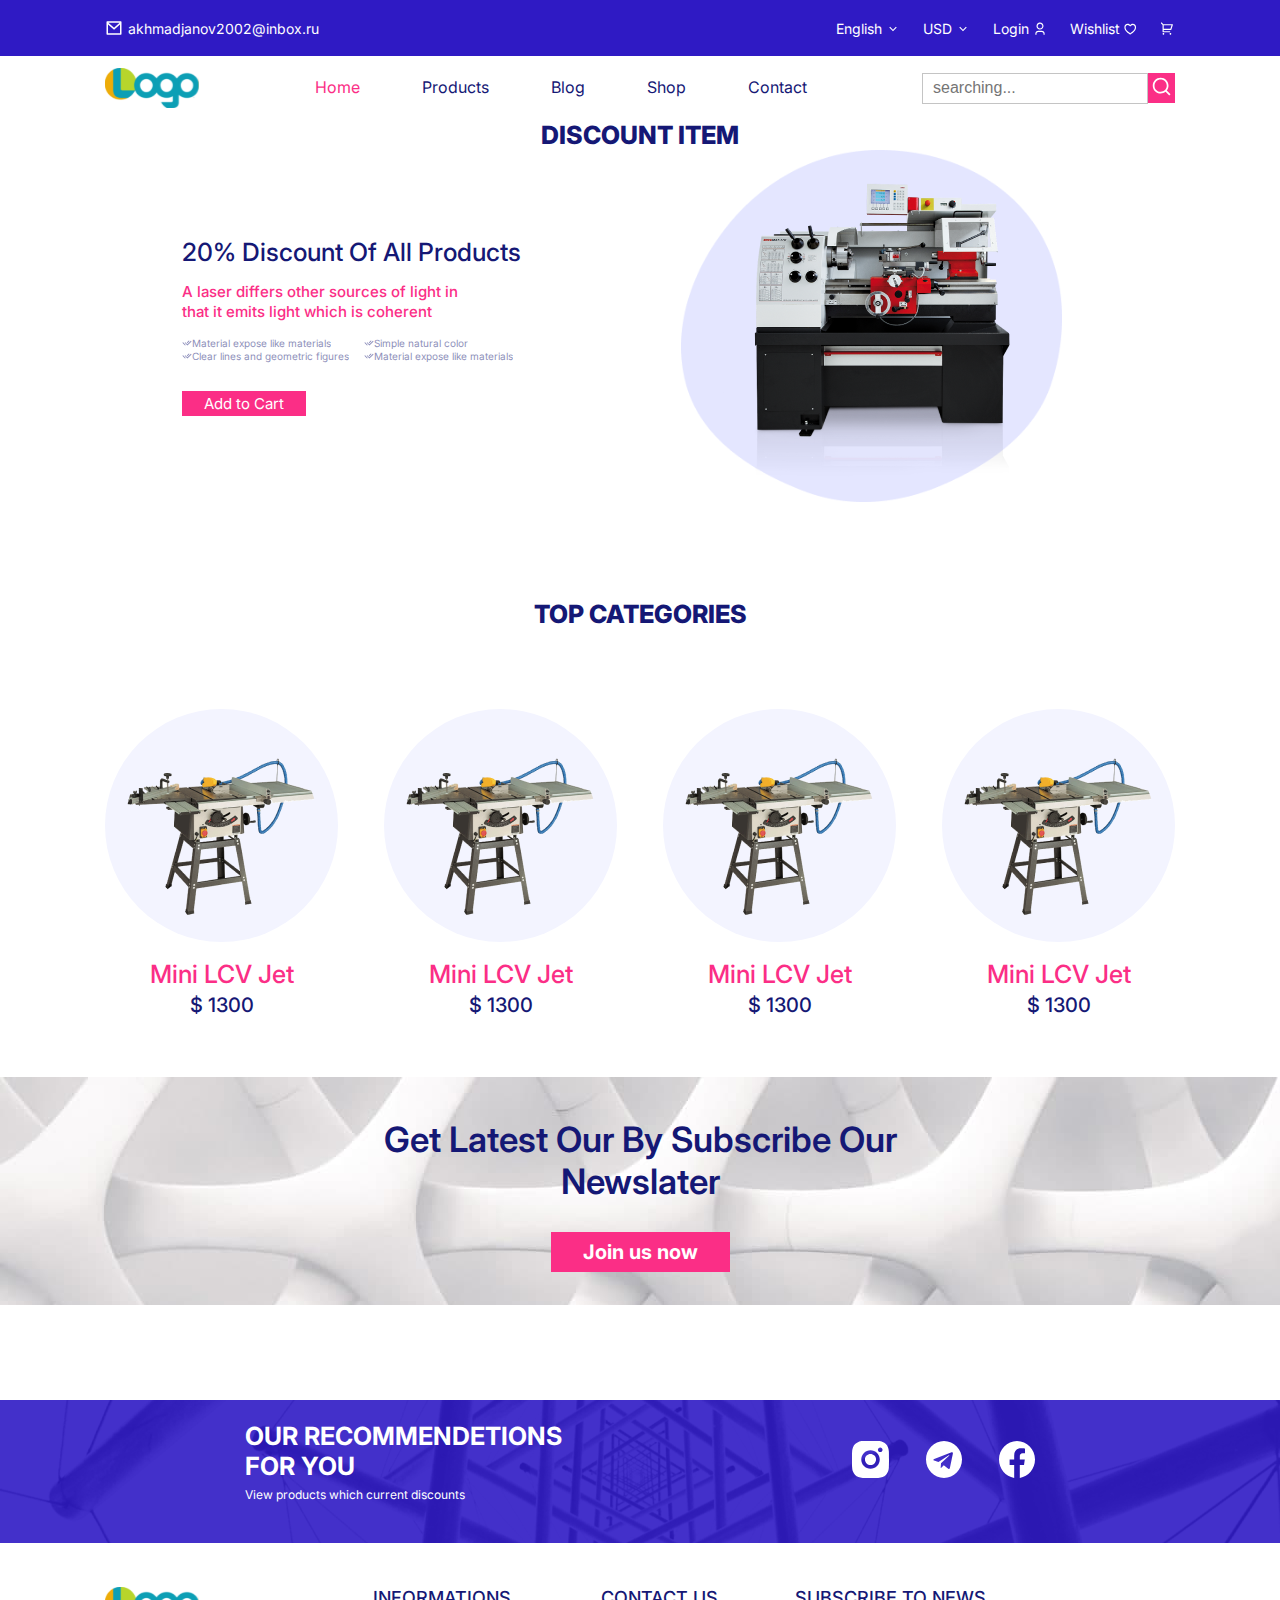
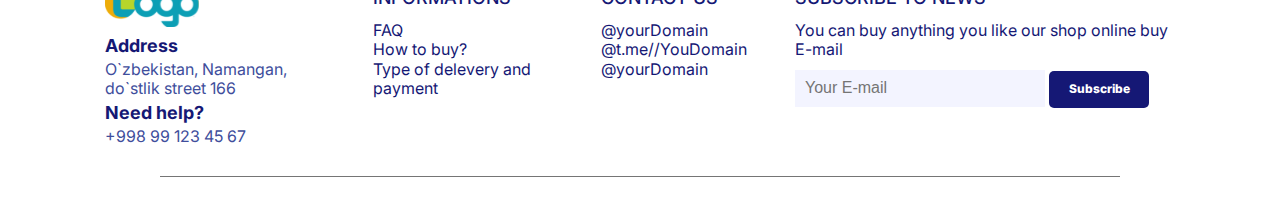
==== commit 46920c5b: "Add footer styles" ====
--- a/index.html
+++ b/index.html
@@ -1080,10 +1080,90 @@
 <div class="newslater-section-wrapper">
   <div class="container">
     <h2 class="newslater__title">get latest our by subscribe our newslater</h2>
-    <a  class="newslater__link" href="#">Join us now</a>
+    <a class="newslater__link" href="#">Join us now</a>
   </div>
 </div>
 
+<!-- FOOTER -->
+<footer>
+  <div class="footer-top-wrapper">
+    <div class="container">
+      <div class="footer__top">
+        <div>
+          <h3 class="footer__top-title">our recommendetions for you</h3>
+          <p class="footer__top-text">View products which current discounts</p>
+        </div>
+        <ul class="footer__top-list">
+          <li class="footer__top-item">
+            <a href="#" target="_blank">
+              <svg class="footer__top-link" width="37" height="37" viewBox="0 0 37 37" fill="#fff"
+                xmlns="http://www.w3.org/2000/svg">
+                <path
+                  d="M18.5 0C23.5264 0 24.1536 0.0184999 26.1257 0.111C28.0959 0.2035 29.4372 0.51245 30.6175 0.97125C31.8385 1.44115 32.8671 2.07755 33.8957 3.1043C34.8364 4.02911 35.5643 5.14779 36.0288 6.3825C36.4857 7.56095 36.7965 8.90405 36.889 10.8743C36.976 12.8464 37 13.4735 37 18.5C37 23.5264 36.9815 24.1536 36.889 26.1257C36.7965 28.0959 36.4857 29.4372 36.0288 30.6175C35.5657 31.8529 34.8376 32.9718 33.8957 33.8957C32.9706 34.8361 31.852 35.5639 30.6175 36.0288C29.4391 36.4857 28.0959 36.7965 26.1257 36.889C24.1536 36.976 23.5264 37 18.5 37C13.4735 37 12.8464 36.9815 10.8743 36.889C8.90405 36.7965 7.5628 36.4857 6.3825 36.0288C5.1473 35.5653 4.02843 34.8372 3.1043 33.8957C2.1634 32.971 1.43547 31.8523 0.97125 30.6175C0.51245 29.4391 0.2035 28.0959 0.111 26.1257C0.0240499 24.1536 0 23.5264 0 18.5C0 13.4735 0.0184999 12.8464 0.111 10.8743C0.2035 8.9022 0.51245 7.5628 0.97125 6.3825C1.43419 5.14703 2.16229 4.02804 3.1043 3.1043C4.02869 2.16308 5.14749 1.4351 6.3825 0.97125C7.5628 0.51245 8.9022 0.2035 10.8743 0.111C12.8464 0.0240499 13.4735 0 18.5 0ZM18.5 9.25C16.0467 9.25 13.694 10.2246 11.9593 11.9593C10.2246 13.694 9.25 16.0467 9.25 18.5C9.25 20.9533 10.2246 23.306 11.9593 25.0407C13.694 26.7754 16.0467 27.75 18.5 27.75C20.9533 27.75 23.306 26.7754 25.0407 25.0407C26.7754 23.306 27.75 20.9533 27.75 18.5C27.75 16.0467 26.7754 13.694 25.0407 11.9593C23.306 10.2246 20.9533 9.25 18.5 9.25ZM30.525 8.7875C30.525 8.17419 30.2814 7.58599 29.8477 7.15232C29.414 6.71864 28.8258 6.475 28.2125 6.475C27.5992 6.475 27.011 6.71864 26.5773 7.15232C26.1436 7.58599 25.9 8.17419 25.9 8.7875C25.9 9.40081 26.1436 9.98901 26.5773 10.4227C27.011 10.8564 27.5992 11.1 28.2125 11.1C28.8258 11.1 29.414 10.8564 29.8477 10.4227C30.2814 9.98901 30.525 9.40081 30.525 8.7875ZM18.5 12.95C19.972 12.95 21.3836 13.5347 22.4244 14.5756C23.4653 15.6164 24.05 17.028 24.05 18.5C24.05 19.972 23.4653 21.3836 22.4244 22.4244C21.3836 23.4653 19.972 24.05 18.5 24.05C17.028 24.05 15.6164 23.4653 14.5756 22.4244C13.5347 21.3836 12.95 19.972 12.95 18.5C12.95 17.028 13.5347 15.6164 14.5756 14.5756C15.6164 13.5347 17.028 12.95 18.5 12.95Z"
+                  fill="#fff" />
+              </svg>
+            </a>
+          </li>
+          <li class="footer__top-item">
+            <a href="#" target="_blank">
+              <svg class="footer__top-link" width="36" height="37" viewBox="0 0 36 37" fill="#fff"
+                xmlns="http://www.w3.org/2000/svg">
+                <path
+                  d="M18 0C8.05645 0 0 8.28024 0 18.5C0 28.7198 8.05645 37 18 37C27.9435 37 36 28.7198 36 18.5C36 8.28024 27.9435 0 18 0ZM26.8403 12.674L23.8863 26.9817C23.6685 27.9962 23.0806 28.2423 22.2605 27.7649L17.7605 24.3558L15.5903 26.5042C15.3508 26.7504 15.1476 26.9593 14.6831 26.9593L15.0024 22.2522L23.3419 14.5091C23.7048 14.1808 23.2621 13.9944 22.7831 14.3226L12.4766 20.9915L8.03468 19.5667C7.06935 19.2534 7.04758 18.5746 8.2379 18.0972L25.5919 11.2194C26.3976 10.921 27.1016 11.4208 26.8403 12.674Z"
+                  fill="#fff" />
+              </svg>
+            </a>
+          </li>
+          <li class="footer__top-item">
+            <a href="#" target="_blank">
+              <svg class="footer__top-link" width="36" height="37" viewBox="0 0 36 37" fill="#fff"
+                xmlns="http://www.w3.org/2000/svg">
+                <path
+                  d="M36 18.6126C36 8.33063 27.9435 0 18 0C8.05645 0 0 8.33063 0 18.6126C0 27.9024 6.58234 35.6026 15.1875 37V23.993H10.6149V18.6126H15.1875V14.5118C15.1875 9.8474 17.873 7.27091 21.9861 7.27091C23.956 7.27091 26.0158 7.63416 26.0158 7.63416V12.2123H23.7455C21.51 12.2123 20.8125 13.6472 20.8125 15.119V18.6126H25.8046L25.0062 23.993H20.8125V37C29.4177 35.6026 36 27.9024 36 18.6126Z"
+                  fill="#fff" />
+              </svg>
+            </a>
+          </li>
+        </ul>
+      </div>
+    </div>
+  </div>
+</footer>
+
+<div class="container">
+  <div class="footer-section footer">
+    <div class="footer__address">
+      <a href="index.html">
+        <img src="./images/logo.svg" alt="site logo">
+      </a>
+      <h3>Address</h3>
+      <p>O`zbekistan, Namangan, do`stlik street 166</p>
+      <h3>Need help?</h3>
+      <p>+998 99 123 45 67</p>
+    </div>
+    <div class="footer__information">
+      <h2 class="footer__title">informations</h2>
+      <div><a class="footer__item" href="#">FAQ</a></div>
+      <div><a class="footer__item" href="#">How to buy?</a></div>
+      <div><a class="footer__item" href="#">Type of delevery and payment</a></div>
+    </div>
+    <div class="footer__contact">
+      <h2 class="footer__title">contact us</h2>
+      <div><a class="footer__item" href="#">@yourDomain</a></div>
+      <div><a class="footer__item" href="#">@t.me//YouDomain</a></div>
+      <div><a class="footer__item" href="#">@yourDomain</a></div>
+    </div>
+    <div class="footer__subscribe">
+      <h2 class="footer__title">subscribe to news</h2>
+      <div><a class="footer__item" href="#">You can buy anything you like our shop online buy E-mail</a></div>
+      <form action="https://echo.htmlacademy.ru" method="POST">
+        <input class="footer__input" type="email" placeholder="Your E-mail" autocomplete="off" required>
+        <button class="footer__button" type="submit">Subscribe</button>
+      </form>
+    </div>
+  </div>
+  <hr class="footer__line">
+</div>
 <script>
   // https://colorlib.com/preview/theme/seogo/
 
--- a/css/main.min.css
+++ b/css/main.min.css
@@ -1,2 +1,2 @@
-/*! normalize.css v8.0.1 | MIT License | github.com/necolas/normalize.css */html{line-height:1.15;-webkit-text-size-adjust:100%}body{margin:0}main{display:block}h1{font-size:2em;margin:0.67em 0}hr{-webkit-box-sizing:content-box;box-sizing:content-box;height:0;overflow:visible}pre{font-family:monospace, monospace;font-size:1em}a{background-color:transparent}abbr[title]{border-bottom:none;text-decoration:underline;-webkit-text-decoration:underline dotted;text-decoration:underline dotted}b,strong{font-weight:bolder}code,kbd,samp{font-family:monospace, monospace;font-size:1em}small{font-size:80%}sub,sup{font-size:75%;line-height:0;position:relative;vertical-align:baseline}sub{bottom:-0.25em}sup{top:-0.5em}img{border-style:none}button,input,optgroup,select,textarea{font-family:inherit;font-size:100%;line-height:1.15;margin:0}button,input{overflow:visible}button,select{text-transform:none}button,[type="button"],[type="reset"],[type="submit"]{-webkit-appearance:button}button::-moz-focus-inner,[type="button"]::-moz-focus-inner,[type="reset"]::-moz-focus-inner,[type="submit"]::-moz-focus-inner{border-style:none;padding:0}button:-moz-focusring,[type="button"]:-moz-focusring,[type="reset"]:-moz-focusring,[type="submit"]:-moz-focusring{outline:1px dotted ButtonText}fieldset{padding:0.35em 0.75em 0.625em}legend{-webkit-box-sizing:border-box;box-sizing:border-box;color:inherit;display:table;max-width:100%;padding:0;white-space:normal}progress{vertical-align:baseline}textarea{overflow:auto}[type="checkbox"],[type="radio"]{-webkit-box-sizing:border-box;box-sizing:border-box;padding:0}[type="number"]::-webkit-inner-spin-button,[type="number"]::-webkit-outer-spin-button{height:auto}[type="search"]{-webkit-appearance:textfield;outline-offset:-2px}[type="search"]::-webkit-search-decoration{-webkit-appearance:none}::-webkit-file-upload-button{-webkit-appearance:button;font:inherit}details{display:block}summary{display:list-item}template{display:none}[hidden]{display:none}html{-webkit-box-sizing:border-box;box-sizing:border-box;height:100%;scroll-behavior:smooth}*,*::before,*::after{-webkit-box-sizing:inherit;box-sizing:inherit}body{display:-webkit-box;display:-ms-flexbox;display:flex;-webkit-box-orient:vertical;-webkit-box-direction:normal;-ms-flex-direction:column;flex-direction:column;height:100%;padding:0;margin:0;overflow-x:hidden;font-family:"Arial", sans-serif;background-color:#fff}img{max-width:100%;height:auto}.visually-hidden{position:absolute;width:1px;height:1px;margin:-1px;border:0;padding:0;clip:rect(0 0 0 0);overflow:hidden}.container{width:100%;max-width:1110px;padding-left:20px;padding-right:20px;margin-left:auto;margin-right:auto}body{padding:0;margin:0}*{-webkit-box-sizing:border-box;box-sizing:border-box;padding:0;margin:0}.heartBack{background-color:red}.top-section-wrapper{background-color:#2f1ac4;padding:19px 0}.top-section{padding:0;margin:0}.top{display:-webkit-box;display:-ms-flexbox;display:flex;-webkit-box-align:center;-ms-flex-align:center;align-items:center;-webkit-box-pack:justify;-ms-flex-pack:justify;justify-content:space-between}.top__left{display:-webkit-box;display:-ms-flexbox;display:flex;-webkit-box-align:center;-ms-flex-align:center;align-items:center;-webkit-box-pack:justify;-ms-flex-pack:justify;justify-content:space-between}.top__right{padding:0;margin:0;display:-webkit-box;display:-ms-flexbox;display:flex;-webkit-box-align:center;-ms-flex-align:center;align-items:center}.top__left-image{margin-right:5px}.top__left-link{font-family:"Inter";font-size:14px;font-style:normal;font-weight:400;line-height:17px;letter-spacing:0em;text-align:left;color:#fff;text-decoration:none}.top__right{padding:0;margin:0}.top-right__list{list-style-type:none;display:-webkit-box;display:-ms-flexbox;display:flex;-webkit-box-align:center;-ms-flex-align:center;align-items:center}.top__right-item{display:-webkit-box;display:-ms-flexbox;display:flex;-webkit-box-align:center;-ms-flex-align:center;align-items:center}.top__right-item ~ .top__right-item{margin-left:23px}.top__right-img{width:14px;height:14px;position:relative;top:2px}.top__right-link{font-family:"Inter";font-size:14px;font-style:normal;font-weight:400;line-height:17px;letter-spacing:0em;text-align:left;color:#fff;text-decoration:none}header{background-color:#ffffff;padding:12px 0}.header-section{padding:0;margin:0}.header{display:-webkit-box;display:-ms-flexbox;display:flex;-webkit-box-align:center;-ms-flex-align:center;align-items:center;-webkit-box-pack:justify;-ms-flex-pack:justify;justify-content:space-between}.header__site-logo{display:inline}.header__logo-image{display:block;width:94px;height:40px}.header__list{padding:0;margin:0;display:-webkit-box;display:-ms-flexbox;display:flex;-webkit-box-pack:justify;-ms-flex-pack:justify;justify-content:space-between;-webkit-box-align:center;-ms-flex-align:center;align-items:center;list-style-type:none}.header__item{padding:0;margin:0}.header__item ~ .header__item{margin-left:62px}.header__link{text-decoration:none;font-family:"Inter";font-size:16px;font-style:normal;font-weight:400;line-height:19px;letter-spacing:0em;text-align:left;color:#151875}.link-active{color:#fb2e86}.header__search{padding:0;margin:0;display:-webkit-box;display:-ms-flexbox;display:flex;-webkit-box-pack:justify;-ms-flex-pack:justify;justify-content:space-between;-webkit-box-align:center;-ms-flex-align:center;align-items:center}.header__input{padding:0;margin:0;padding:0 10px;height:31px;width:226px;left:1059px;top:62px;border-radius:0px;outline:none;border:1px solid #c4c4c4}.header__search-button{background-color:#fb2e86;padding:3px;padding-bottom:2px;left:1251px;top:63px;cursor:pointer;border-radius:0px}.hero-section-wrapper{background-image:url(../../images/hero-bg.jpg);background-size:cover;background-repeat:no-repeat;padding-top:57px;padding-bottom:30px}.hero__card{padding:0;margin:0;width:1110px;position:relative}.hero__card-image{position:relative;left:-150px;width:657px;height:585px}.hero__cart-button{border:none;outline:none;background-color:transparent;margin:5px;cursor:pointer}.hero__heart-button{border:none;outline:none;background-color:transparent;margin:5px;cursor:pointer}.hero__center{-webkit-box-align:center;-ms-flex-align:center;align-items:center;display:-webkit-box;display:-ms-flexbox;display:flex;-webkit-box-orient:vertical;-webkit-box-direction:normal;-ms-flex-direction:column;flex-direction:column;height:100%;-webkit-box-pack:center;-ms-flex-pack:center;justify-content:center}.hero__wrapper{display:-webkit-box;display:-ms-flexbox;display:flex;grid-gap:16px;overflow:hidden;-webkit-box-pack:justify;-ms-flex-pack:justify;justify-content:space-between;-webkit-box-align:center;-ms-flex-align:center;align-items:center;width:100%}.hero__wrapper>.hero__inner{display:-webkit-box;display:-ms-flexbox;display:flex;grid-gap:1px;-webkit-transition:all 1s ease-in-out;transition:all 1s ease-in-out}.hero__content{display:-webkit-box;display:-ms-flexbox;display:flex;-webkit-box-align:center;-ms-flex-align:center;align-items:center}.hero__title{font-family:"Inter" , roboto;font-size:40px;font-weight:700;text-align:left;line-height:48px;color:#010000;text-transform:uppercase;padding:0;margin:0}.hero__subtitle{font-family:"Inter" , roboto;font-size:20px;font-weight:300;text-align:left;line-height:24px;color:#fb2e86;margin-bottom:63px}.hero__button{background-color:#fb2e86;border:none;padding:13px 27px;cursor:pointer;font-family:"Inter" , roboto;font-size:20px;font-weight:600;text-align:left;line-height:24px;color:#ffffff}.hero__map{width:200px;margin-left:auto;margin-right:auto;margin-top:80px}.hero__map>button{all:unset;background:#11406c;cursor:pointer;margin:5px;position:relative;-webkit-user-select:none;-moz-user-select:none;-ms-user-select:none;user-select:none;border-radius:30px;height:10px;width:30px;-webkit-transition:all 0.5s ease;transition:all 0.5s ease}.hero__map>button.hero__active:after{background:#fb2e86;content:"";left:50%;position:absolute;-webkit-transform:translate(-50%, -50%);transform:translate(-50%, -50%);top:50%;-webkit-transition:all 0.5s ease;transition:all 0.5s ease;border-radius:30px;height:10px;width:40px}.product__title{font-family:"Inter";font-size:25px;font-style:normal;font-weight:800;line-height:30px;letter-spacing:0em;text-align:center;color:#151875;margin-top:81px;text-transform:uppercase}.card{padding:0;margin:0;width:270px;position:relative;border:1px solid #E7E7E7;border-radius:10px;text-align:center}.card__image{width:270px;height:272px;border-radius:10px 10px 0  0;background-color:#f3f4ff}.card:hover .content{background-color:#151875;cursor:pointer}.card:hover .card__image{background-color:#2e5692;-webkit-transition:all .5s ease-in;transition:all .5s ease-in;cursor:pointer}.card:hover .content>p{color:#fff;-webkit-transition:all .5s ease-in;transition:all .5s ease-in}.card:hover .content>div>h3{color:#fff;-webkit-transform:translateX(40px);transform:translateX(40px);-webkit-transition:all .3s ease-in;transition:all .3s ease-in}.card:hover .content div>button>svg>path{display:none}.card:hover .card__image-link{-webkit-transform:scale(1);transform:scale(1)}.content div>button>svg:hover{fill:#fb2e86}.card__img{position:relative;top:20px}.card__image-link{padding:0;margin:0;-webkit-text-decoration-line:none;text-decoration-line:none;padding:8px 14px;position:relative;top:235px;z-index:1;background-color:#fb2e86;color:#fff;font-family:"Inter";font-weight:500;font-size:12px;display:block;width:100px;margin-left:auto;margin-right:auto;-webkit-transform:scale(0.01);transform:scale(0.01);-webkit-transition:all .5s ease-in;transition:all .5s ease-in;line-height:14px}.card ~ .card{margin-left:10px}.card .icons{display:-webkit-box;display:-ms-flexbox;display:flex;-webkit-box-align:center;-ms-flex-align:center;align-items:center;position:absolute;top:10px}.card__cart-button{border:none;outline:none;background-color:transparent;margin:5px;cursor:pointer}.card__heart-button{border:none;outline:none;background-color:transparent;margin:5px;cursor:pointer}.center{-webkit-box-align:center;-ms-flex-align:center;align-items:center;display:-webkit-box;display:-ms-flexbox;display:flex;-webkit-box-orient:vertical;-webkit-box-direction:normal;-ms-flex-direction:column;flex-direction:column;height:100%;-webkit-box-pack:center;-ms-flex-pack:center;justify-content:center;margin-top:41px}.wrapper{display:-webkit-box;display:-ms-flexbox;display:flex;grid-gap:16px;overflow:hidden;-webkit-box-pack:justify;-ms-flex-pack:justify;justify-content:space-between;-webkit-box-align:center;-ms-flex-align:center;align-items:center;width:1110px}.wrapper>.inner{display:-webkit-box;display:-ms-flexbox;display:flex;grid-gap:1px;-webkit-transition:all 1s ease-in-out;transition:all 1s ease-in-out}.content{padding-top:22px;padding-bottom:22px;-webkit-transition:all .5s ease-in;transition:all .5s ease-in}.content p{padding:0;margin:0;font-family:"Inter";font-size:14px;font-style:normal;font-weight:400;line-height:17px;letter-spacing:0em;text-align:center;color:#fb2e86}.content div{display:-webkit-box;display:-ms-flexbox;display:flex;-webkit-box-align:center;-ms-flex-align:center;align-items:center;-webkit-box-pack:space-evenly;-ms-flex-pack:space-evenly;justify-content:space-evenly;margin-top:10px}.content h3{font-family:"Inter";font-size:14px;font-style:normal;font-weight:400;line-height:17px;letter-spacing:0em;text-align:left;color:#151875}.content button{padding:0;margin:0;border:none;outline:none;background-color:transparent;cursor:pointer;position:relative;top:3px;left:-30px}.map{margin-top:40px}.map>button{all:unset;background:#11406c;cursor:pointer;margin:5px;position:relative;-webkit-user-select:none;-moz-user-select:none;-ms-user-select:none;user-select:none;border-radius:30px;height:10px;width:30px;-webkit-transition:all 0.5s ease;transition:all 0.5s ease}.map>button.active:after{background:#fb2e86;content:"";left:50%;position:absolute;-webkit-transform:translate(-50%, -50%);transform:translate(-50%, -50%);top:50%;-webkit-transition:all 0.5s ease;transition:all 0.5s ease;border-radius:30px;height:10px;width:40px}.latest-section-wrapper{padding:0;margin:0;margin-top:80px}.latest{margin-top:20px}.latest__title{font-family:"Inter";font-weight:800;font-size:25px;line-height:30px;color:#151875;text-align:center}.latest__buttons{margin-top:17px;text-align:center}.latest__item-active{padding:0;margin:0;color:#fb2e86}.latest__item{margin-bottom:20px;position:relative}.latest__item:hover .latest__image{background-color:#2e5692;cursor:pointer}.latest__list{padding:0;margin:0;list-style:none;display:-webkit-box;display:-ms-flexbox;display:flex;-webkit-box-pack:justify;-ms-flex-pack:justify;justify-content:space-between;-ms-flex-wrap:wrap;flex-wrap:wrap;-webkit-box-align:center;-ms-flex-align:center;align-items:center}.latest__image{width:330px;height:222px;background-color:#f3f4ff;border-radius:5px;-webkit-transition:all .5s ease-in;transition:all .5s ease-in}.latest__icons{display:block;position:absolute;top:150px;right:10px}.latest__text-box{display:-webkit-box;display:-ms-flexbox;display:flex;-ms-flex-pack:distribute;justify-content:space-around;-webkit-box-align:center;-ms-flex-align:center;align-items:center;margin-top:9px}.latest__text{font-family:"Inter";font-weight:400;font-size:18px;line-height:21px;color:#151875}.latest__price{font-family:"Inter";font-weight:400;font-size:16px;line-height:19px}.latest__old-price{font-family:"Inter";font-weight:400;font-size:12px;line-height:14px;color:#fb2e86;text-decoration:line-through}.latest__card{width:1120px;margin-left:auto;margin-right:auto}.latest__cart-button{border:none;outline:none;background-color:transparent;margin:5px;cursor:pointer}.latest__heart-button{border:none;outline:none;background-color:transparent;margin:5px;cursor:pointer}.latest__center{-webkit-box-align:center;-ms-flex-align:center;align-items:center;display:-webkit-box;display:-ms-flexbox;display:flex;-webkit-box-orient:vertical;-webkit-box-direction:normal;-ms-flex-direction:column;flex-direction:column;height:100%;-webkit-box-pack:center;-ms-flex-pack:center;justify-content:center}.latest__wrapper{display:-webkit-box;display:-ms-flexbox;display:flex;grid-gap:16px;overflow:hidden;-webkit-box-pack:justify;-ms-flex-pack:justify;justify-content:space-between;-webkit-box-align:center;-ms-flex-align:center;align-items:center;width:1110px;margin-left:auto;margin-right:auto;margin-top:47px}.latest__wrapper>.latest__inner{display:-webkit-box;display:-ms-flexbox;display:flex;grid-gap:1px;-webkit-transition:all 1s ease-in-out;transition:all 1s ease-in-out}.latest__content{display:-webkit-box;display:-ms-flexbox;display:flex;-webkit-box-align:center;-ms-flex-align:center;align-items:center}.latest__subtitle{font-family:"Inter", roboto;font-size:20px;font-weight:300;text-align:left;line-height:24px;color:#fb2e86;margin-bottom:63px}.latest__button{background-color:#fb2e86;border:none;padding:13px 27px;cursor:pointer;font-family:"Inter", roboto;font-size:20px;font-weight:600;text-align:left;line-height:24px;color:#ffffff}.latest__map{margin-left:auto;margin-right:auto;margin-top:17px}.latest__map>button{all:unset;cursor:pointer;margin:5px;position:relative;-webkit-user-select:none;-moz-user-select:none;-ms-user-select:none;user-select:none;-webkit-transition:all 0.5s ease;transition:all 0.5s ease}.latest__map>button.latest__active:after{content:"";left:50%;position:absolute;-webkit-transform:translate(-50%, -50%);transform:translate(-50%, -50%);top:120%;-webkit-transition:all 0.5s ease;transition:all 0.5s ease;width:100px;height:2px;background-color:#fb2e86}.advertise-section-wrapper{background-color:#f3f4ff;padding-top:30px;margin-top:160px;padding-bottom:44px}.advertise{display:-webkit-box;display:-ms-flexbox;display:flex;-webkit-box-align:center;-ms-flex-align:center;align-items:center;-webkit-box-pack:space-evenly;-ms-flex-pack:space-evenly;justify-content:space-evenly}.advertise__left{background-image:url("../../images/Vector.png");background-size:contain;background-position:center;background-repeat:no-repeat;width:461px;height:426px}.advertise__left-1{background-image:url("../../images/Vector (1).png");background-size:contain;background-position:center;background-repeat:no-repeat;width:461px;height:426px}.advertise__left-2{background-image:url("../../images/Vector (2).png");background-size:contain;background-position:center;background-repeat:no-repeat;width:461px;height:426px}.advertise__image{margin-top:30px}.advertise__title{padding:0;margin:0;font-family:"Inter";font-weight:500;font-size:33px;line-height:40px;color:#151875;width:458px;margin-bottom:24px}.advertise__list{padding:0;margin:0;list-style:none}.advertise__item{padding:0;margin:0;font-family:"Inter";font-weight:500;font-size:15px;line-height:18px;color:#151875;margin-bottom:13px;text-transform:capitalize}.advertise__first{width:5px;padding:1px 8px;-webkit-transform:scale(0.5);transform:scale(0.5);border-radius:50%;color:#8fce13;background:#8fce13;margin-right:20px}.advertise__second{width:5px;padding:1px 8px;-webkit-transform:scale(0.5);transform:scale(0.5);border-radius:50%;color:#fb2e86;background:#fb2e86;margin-right:20px}.advertise__third{width:5px;padding:1px 8px;-webkit-transform:scale(0.5);transform:scale(0.5);border-radius:50%;color:#151875;background:#151875;margin-right:20px}.advertise__right>div{display:-webkit-box;display:-ms-flexbox;display:flex;margin-top:18px}.advertise__right>div>button{background-color:#fb2e86;color:#fff;width:173px;height:36px;cursor:pointer;border:none;margin-right:14px;-webkit-transition:all .3s ease-in;transition:all .3s ease-in}.advertise__button:hover{background-color:#151875}.advertise__max{font-family:"Inter";font-weight:500;font-size:10px;line-height:12px;color:#151875;margin-bottom:2px}.advertise__price{font-family:"Inter";font-weight:500;font-size:15px;line-height:18px;color:#151875}.tranding{margin-top:120px}.tranding-section-title{font-family:"Inter";font-weight:800;font-size:25px;line-height:30px;color:#151875;text-transform:uppercase;text-align:center}.tranding__list{padding:0;margin:0;list-style:none;padding:0;margin:0;margin-top:40px;display:-webkit-box;display:-ms-flexbox;display:flex;-webkit-box-align:center;-ms-flex-align:center;align-items:center;-webkit-box-pack:justify;-ms-flex-pack:justify;justify-content:space-between}.tranding__item{width:275px;text-align:center;-webkit-box-shadow:0 0 24px 5px #f3f4ff;box-shadow:0 0 24px 5px #f3f4ff;cursor:pointer}.tranding__img{background-color:#f3f4ff;-webkit-transition:all .3s ease-in;transition:all .3s ease-in}.tranding__item ~ .tranding__item{margin-left:16px}.tranding__item>div>button{background-color:transparent;border:none;padding:0;margin:0;position:relative;left:-100px;top:-50px}.tranding__content{background-color:#fff;position:relative;top:-14px}.tranding__item:hover .tranding__img{background-color:#2e5692}.tranding__title{padding:0;margin:0;font-family:"Inter";font-weight:500;font-size:15px;line-height:18px;color:#151875}.tranding__price{padding:0;margin:0;margin-top:29px;font-family:"Inter";font-weight:500;font-size:15px;line-height:18px;color:#151875}.tranding__old-price{padding:0;margin:0;font-family:"Inter";font-weight:500;font-size:12px;line-height:15px;color:#151875;text-decoration:line-through;opacity:50%}.tranding__second-list{padding:0;margin:0;list-style:none;margin-top:178px;display:-webkit-box;display:-ms-flexbox;display:flex;-webkit-box-pack:justify;-ms-flex-pack:justify;justify-content:space-between;margin-bottom:130px}.tranding__second-item{-webkit-transition:all .3s ease-in;transition:all .3s ease-in}.tranding__second-img{background-color:#f3f4ff;padding-right:20px;border-radius:5px}.tranding__second-item:hover .tranding__second-img{background-color:#2e5692;-webkit-transition:all .3s ease-in;transition:all .3s ease-in;cursor:pointer}.tranding__third-list-img:hover{background-color:#2e5692;-webkit-transition:all .3s ease-in;transition:all .3s ease-in;cursor:pointer}.tranding__second-item p{font-family:"Inter";font-weight:500;font-size:15px;line-height:20px;color:#151875;position:relative;top:-230px;left:10px}.tranding__second-item button{background-color:transparent;border:none;padding:0;margin:0;color:#fb2e86;cursor:pointer;position:relative;top:-225px;left:10px}.tranding__third-list{padding:0;margin:0;list-style:none}.tranding__third-list li{display:-webkit-box;display:-ms-flexbox;display:flex;-webkit-box-align:center;-ms-flex-align:center;align-items:center;-webkit-box-pack:justify;-ms-flex-pack:justify;justify-content:space-between;margin-bottom:8px}.tranding__third-list li>img{background-color:#f3f4ff;border-radius:5px;padding:8px 15px;margin-right:10px}.tranding__third-list li>div>span{font-family:"Inter";font-weight:500;font-size:18px;line-height:23px;color:#151875}.discount-section-wrapper{padding:0;margin:0}.discount__title{font-family:"Inter";font-weight:800;font-size:25px;line-height:30px;color:#151875;text-transform:uppercase;text-align:center}.discount{display:-webkit-box;display:-ms-flexbox;display:flex;-webkit-box-align:center;-ms-flex-align:center;align-items:center;-ms-flex-pack:distribute;justify-content:space-around}.discount__left-title{font-family:"Inter";font-weight:500;font-size:25px;line-height:30px;color:#151875;margin-bottom:15px}.discount__subtitle{font-family:"Inter";font-weight:500;font-size:15px;line-height:20px;color:#fb2e86;width:295px;margin-bottom:15px}.discount__left>div{display:-webkit-box;display:-ms-flexbox;display:flex}.discount__left>div>ul{padding:0;margin:0;list-style:none;margin-right:15px}.discount__left>div>ul>li{font-family:"Inter";font-weight:400;font-size:10px;line-height:13px;color:#151875;opacity:50%}.discount__left>div>ul>li::before{content:url("../../images/tick.svg");position:relative;top:1px}.discount__button{padding:0;margin:0;margin-top:28px;padding:4px 20px;cursor:pointer;width:124px;height:25px;border:none;background-color:#fb2e86;font-family:"Inter";font-weight:400;font-size:15px;line-height:18px;color:#fff;-webkit-transition:all .3s ease-in;transition:all .3s ease-in}.discount__button:hover{background-color:#151875}.discount__right{background-image:url("../../images/Vector.png");background-repeat:no-repeat;background-size:contain}.top-categories-section-wrapper{margin-top:97px}.top__title{font-family:"Inter";font-weight:800;font-size:25px;line-height:30px;color:#151875;text-transform:uppercase;text-align:center}.top__list{padding:0;margin:0;list-style:none;display:-webkit-box;display:-ms-flexbox;display:flex;-webkit-box-align:center;-ms-flex-align:center;align-items:center;-webkit-box-pack:justify;-ms-flex-pack:justify;justify-content:space-between;margin-top:80px;margin-bottom:60px}.top-categories__item{text-align:center}.top-categories__item>img{background-color:#f3f4ff;border-radius:50%;padding:20px}.top-categories__item>h3{font-family:"Inter";font-weight:500;font-size:25px;line-height:30px;color:#fb2e86;margin-top:12px}.top-categories__item>p{font-family:"Inter";font-weight:500;font-size:20px;line-height:24px;color:#151875;margin-top:4px}.newslater-section-wrapper{background-image:url("../../images/hero-bg.jpg");padding:41px 0;text-align:center}.newslater__title{font-family:"Inter";font-weight:600;font-size:35px;line-height:42px;color:#151875;text-transform:capitalize;width:540px;text-align:center;margin-left:auto;margin-right:auto;margin-bottom:38px}.newslater__link{padding:0;margin:0;-webkit-text-decoration-line:none;text-decoration-line:none;padding:8px 32px;background-color:#fb2e86;font-family:"Inter";font-weight:700;font-size:20px;line-height:24px;color:#fff}
+/*! normalize.css v8.0.1 | MIT License | github.com/necolas/normalize.css */html{line-height:1.15;-webkit-text-size-adjust:100%}body{margin:0}main{display:block}h1{font-size:2em;margin:0.67em 0}hr{-webkit-box-sizing:content-box;box-sizing:content-box;height:0;overflow:visible}pre{font-family:monospace, monospace;font-size:1em}a{background-color:transparent}abbr[title]{border-bottom:none;text-decoration:underline;-webkit-text-decoration:underline dotted;text-decoration:underline dotted}b,strong{font-weight:bolder}code,kbd,samp{font-family:monospace, monospace;font-size:1em}small{font-size:80%}sub,sup{font-size:75%;line-height:0;position:relative;vertical-align:baseline}sub{bottom:-0.25em}sup{top:-0.5em}img{border-style:none}button,input,optgroup,select,textarea{font-family:inherit;font-size:100%;line-height:1.15;margin:0}button,input{overflow:visible}button,select{text-transform:none}button,[type="button"],[type="reset"],[type="submit"]{-webkit-appearance:button}button::-moz-focus-inner,[type="button"]::-moz-focus-inner,[type="reset"]::-moz-focus-inner,[type="submit"]::-moz-focus-inner{border-style:none;padding:0}button:-moz-focusring,[type="button"]:-moz-focusring,[type="reset"]:-moz-focusring,[type="submit"]:-moz-focusring{outline:1px dotted ButtonText}fieldset{padding:0.35em 0.75em 0.625em}legend{-webkit-box-sizing:border-box;box-sizing:border-box;color:inherit;display:table;max-width:100%;padding:0;white-space:normal}progress{vertical-align:baseline}textarea{overflow:auto}[type="checkbox"],[type="radio"]{-webkit-box-sizing:border-box;box-sizing:border-box;padding:0}[type="number"]::-webkit-inner-spin-button,[type="number"]::-webkit-outer-spin-button{height:auto}[type="search"]{-webkit-appearance:textfield;outline-offset:-2px}[type="search"]::-webkit-search-decoration{-webkit-appearance:none}::-webkit-file-upload-button{-webkit-appearance:button;font:inherit}details{display:block}summary{display:list-item}template{display:none}[hidden]{display:none}html{-webkit-box-sizing:border-box;box-sizing:border-box;height:100%;scroll-behavior:smooth}*,*::before,*::after{-webkit-box-sizing:inherit;box-sizing:inherit}body{display:-webkit-box;display:-ms-flexbox;display:flex;-webkit-box-orient:vertical;-webkit-box-direction:normal;-ms-flex-direction:column;flex-direction:column;height:100%;padding:0;margin:0;overflow-x:hidden;font-family:"Arial", sans-serif;background-color:#fff}img{max-width:100%;height:auto}.visually-hidden{position:absolute;width:1px;height:1px;margin:-1px;border:0;padding:0;clip:rect(0 0 0 0);overflow:hidden}.container{width:100%;max-width:1110px;padding-left:20px;padding-right:20px;margin-left:auto;margin-right:auto}body{padding:0;margin:0}*{-webkit-box-sizing:border-box;box-sizing:border-box;padding:0;margin:0}.heartBack{background-color:red}.top-section-wrapper{background-color:#2f1ac4;padding:19px 0}.top-section{padding:0;margin:0}.top{display:-webkit-box;display:-ms-flexbox;display:flex;-webkit-box-align:center;-ms-flex-align:center;align-items:center;-webkit-box-pack:justify;-ms-flex-pack:justify;justify-content:space-between}.top__left{display:-webkit-box;display:-ms-flexbox;display:flex;-webkit-box-align:center;-ms-flex-align:center;align-items:center;-webkit-box-pack:justify;-ms-flex-pack:justify;justify-content:space-between}.top__right{padding:0;margin:0;display:-webkit-box;display:-ms-flexbox;display:flex;-webkit-box-align:center;-ms-flex-align:center;align-items:center}.top__left-image{margin-right:5px}.top__left-link{font-family:"Inter";font-size:14px;font-style:normal;font-weight:400;line-height:17px;letter-spacing:0em;text-align:left;color:#fff;text-decoration:none}.top__right{padding:0;margin:0}.top-right__list{list-style-type:none;display:-webkit-box;display:-ms-flexbox;display:flex;-webkit-box-align:center;-ms-flex-align:center;align-items:center}.top__right-item{display:-webkit-box;display:-ms-flexbox;display:flex;-webkit-box-align:center;-ms-flex-align:center;align-items:center}.top__right-item ~ .top__right-item{margin-left:23px}.top__right-img{width:14px;height:14px;position:relative;top:2px}.top__right-link{font-family:"Inter";font-size:14px;font-style:normal;font-weight:400;line-height:17px;letter-spacing:0em;text-align:left;color:#fff;text-decoration:none}header{background-color:#ffffff;padding:12px 0}.header-section{padding:0;margin:0}.header{display:-webkit-box;display:-ms-flexbox;display:flex;-webkit-box-align:center;-ms-flex-align:center;align-items:center;-webkit-box-pack:justify;-ms-flex-pack:justify;justify-content:space-between}.header__site-logo{display:inline}.header__logo-image{display:block;width:94px;height:40px}.header__list{padding:0;margin:0;display:-webkit-box;display:-ms-flexbox;display:flex;-webkit-box-pack:justify;-ms-flex-pack:justify;justify-content:space-between;-webkit-box-align:center;-ms-flex-align:center;align-items:center;list-style-type:none}.header__item{padding:0;margin:0}.header__item ~ .header__item{margin-left:62px}.header__link{text-decoration:none;font-family:"Inter";font-size:16px;font-style:normal;font-weight:400;line-height:19px;letter-spacing:0em;text-align:left;color:#151875}.link-active{color:#fb2e86}.header__search{padding:0;margin:0;display:-webkit-box;display:-ms-flexbox;display:flex;-webkit-box-pack:justify;-ms-flex-pack:justify;justify-content:space-between;-webkit-box-align:center;-ms-flex-align:center;align-items:center}.header__input{padding:0;margin:0;padding:0 10px;height:31px;width:226px;left:1059px;top:62px;border-radius:0px;outline:none;border:1px solid #c4c4c4}.header__search-button{background-color:#fb2e86;padding:3px;padding-bottom:2px;left:1251px;top:63px;cursor:pointer;border-radius:0px}.hero-section-wrapper{background-image:url(../../images/hero-bg.jpg);background-size:cover;background-repeat:no-repeat;padding-top:57px;padding-bottom:30px}.hero__card{padding:0;margin:0;width:1110px;position:relative}.hero__card-image{position:relative;left:-150px;width:657px;height:585px}.hero__cart-button{border:none;outline:none;background-color:transparent;margin:5px;cursor:pointer}.hero__heart-button{border:none;outline:none;background-color:transparent;margin:5px;cursor:pointer}.hero__center{-webkit-box-align:center;-ms-flex-align:center;align-items:center;display:-webkit-box;display:-ms-flexbox;display:flex;-webkit-box-orient:vertical;-webkit-box-direction:normal;-ms-flex-direction:column;flex-direction:column;height:100%;-webkit-box-pack:center;-ms-flex-pack:center;justify-content:center}.hero__wrapper{display:-webkit-box;display:-ms-flexbox;display:flex;grid-gap:16px;overflow:hidden;-webkit-box-pack:justify;-ms-flex-pack:justify;justify-content:space-between;-webkit-box-align:center;-ms-flex-align:center;align-items:center;width:100%}.hero__wrapper>.hero__inner{display:-webkit-box;display:-ms-flexbox;display:flex;grid-gap:1px;-webkit-transition:all 1s ease-in-out;transition:all 1s ease-in-out}.hero__content{display:-webkit-box;display:-ms-flexbox;display:flex;-webkit-box-align:center;-ms-flex-align:center;align-items:center}.hero__title{font-family:"Inter" , roboto;font-size:40px;font-weight:700;text-align:left;line-height:48px;color:#010000;text-transform:uppercase;padding:0;margin:0}.hero__subtitle{font-family:"Inter" , roboto;font-size:20px;font-weight:300;text-align:left;line-height:24px;color:#fb2e86;margin-bottom:63px}.hero__button{background-color:#fb2e86;border:none;padding:13px 27px;cursor:pointer;font-family:"Inter" , roboto;font-size:20px;font-weight:600;text-align:left;line-height:24px;color:#ffffff}.hero__map{width:200px;margin-left:auto;margin-right:auto;margin-top:80px}.hero__map>button{all:unset;background:#11406c;cursor:pointer;margin:5px;position:relative;-webkit-user-select:none;-moz-user-select:none;-ms-user-select:none;user-select:none;border-radius:30px;height:10px;width:30px;-webkit-transition:all 0.5s ease;transition:all 0.5s ease}.hero__map>button.hero__active:after{background:#fb2e86;content:"";left:50%;position:absolute;-webkit-transform:translate(-50%, -50%);transform:translate(-50%, -50%);top:50%;-webkit-transition:all 0.5s ease;transition:all 0.5s ease;border-radius:30px;height:10px;width:40px}.product__title{font-family:"Inter";font-size:25px;font-style:normal;font-weight:800;line-height:30px;letter-spacing:0em;text-align:center;color:#151875;margin-top:81px;text-transform:uppercase}.card{padding:0;margin:0;width:270px;position:relative;border:1px solid #E7E7E7;border-radius:10px;text-align:center}.card__image{width:270px;height:272px;border-radius:10px 10px 0  0;background-color:#f3f4ff}.card:hover .content{background-color:#151875;cursor:pointer}.card:hover .card__image{background-color:#2e5692;-webkit-transition:all .5s ease-in;transition:all .5s ease-in;cursor:pointer}.card:hover .content>p{color:#fff;-webkit-transition:all .5s ease-in;transition:all .5s ease-in}.card:hover .content>div>h3{color:#fff;-webkit-transform:translateX(40px);transform:translateX(40px);-webkit-transition:all .3s ease-in;transition:all .3s ease-in}.card:hover .content div>button>svg>path{display:none}.card:hover .card__image-link{-webkit-transform:scale(1);transform:scale(1)}.content div>button>svg:hover{fill:#fb2e86}.card__img{position:relative;top:20px}.card__image-link{padding:0;margin:0;-webkit-text-decoration-line:none;text-decoration-line:none;padding:8px 14px;position:relative;top:235px;z-index:1;background-color:#fb2e86;color:#fff;font-family:"Inter";font-weight:500;font-size:12px;display:block;width:100px;margin-left:auto;margin-right:auto;-webkit-transform:scale(0.01);transform:scale(0.01);-webkit-transition:all .5s ease-in;transition:all .5s ease-in;line-height:14px}.card ~ .card{margin-left:10px}.card .icons{display:-webkit-box;display:-ms-flexbox;display:flex;-webkit-box-align:center;-ms-flex-align:center;align-items:center;position:absolute;top:10px}.card__cart-button{border:none;outline:none;background-color:transparent;margin:5px;cursor:pointer}.card__heart-button{border:none;outline:none;background-color:transparent;margin:5px;cursor:pointer}.center{-webkit-box-align:center;-ms-flex-align:center;align-items:center;display:-webkit-box;display:-ms-flexbox;display:flex;-webkit-box-orient:vertical;-webkit-box-direction:normal;-ms-flex-direction:column;flex-direction:column;height:100%;-webkit-box-pack:center;-ms-flex-pack:center;justify-content:center;margin-top:41px}.wrapper{display:-webkit-box;display:-ms-flexbox;display:flex;grid-gap:16px;overflow:hidden;-webkit-box-pack:justify;-ms-flex-pack:justify;justify-content:space-between;-webkit-box-align:center;-ms-flex-align:center;align-items:center;width:1110px}.wrapper>.inner{display:-webkit-box;display:-ms-flexbox;display:flex;grid-gap:1px;-webkit-transition:all 1s ease-in-out;transition:all 1s ease-in-out}.content{padding-top:22px;padding-bottom:22px;-webkit-transition:all .5s ease-in;transition:all .5s ease-in}.content p{padding:0;margin:0;font-family:"Inter";font-size:14px;font-style:normal;font-weight:400;line-height:17px;letter-spacing:0em;text-align:center;color:#fb2e86}.content div{display:-webkit-box;display:-ms-flexbox;display:flex;-webkit-box-align:center;-ms-flex-align:center;align-items:center;-webkit-box-pack:space-evenly;-ms-flex-pack:space-evenly;justify-content:space-evenly;margin-top:10px}.content h3{font-family:"Inter";font-size:14px;font-style:normal;font-weight:400;line-height:17px;letter-spacing:0em;text-align:left;color:#151875}.content button{padding:0;margin:0;border:none;outline:none;background-color:transparent;cursor:pointer;position:relative;top:3px;left:-30px}.map{margin-top:40px}.map>button{all:unset;background:#11406c;cursor:pointer;margin:5px;position:relative;-webkit-user-select:none;-moz-user-select:none;-ms-user-select:none;user-select:none;border-radius:30px;height:10px;width:30px;-webkit-transition:all 0.5s ease;transition:all 0.5s ease}.map>button.active:after{background:#fb2e86;content:"";left:50%;position:absolute;-webkit-transform:translate(-50%, -50%);transform:translate(-50%, -50%);top:50%;-webkit-transition:all 0.5s ease;transition:all 0.5s ease;border-radius:30px;height:10px;width:40px}.latest-section-wrapper{padding:0;margin:0;margin-top:80px}.latest{margin-top:20px}.latest__title{font-family:"Inter";font-weight:800;font-size:25px;line-height:30px;color:#151875;text-align:center}.latest__buttons{margin-top:17px;text-align:center}.latest__item-active{padding:0;margin:0;color:#fb2e86}.latest__item{margin-bottom:20px;position:relative}.latest__item:hover .latest__image{background-color:#2e5692;cursor:pointer}.latest__list{padding:0;margin:0;list-style:none;display:-webkit-box;display:-ms-flexbox;display:flex;-webkit-box-pack:justify;-ms-flex-pack:justify;justify-content:space-between;-ms-flex-wrap:wrap;flex-wrap:wrap;-webkit-box-align:center;-ms-flex-align:center;align-items:center}.latest__image{width:330px;height:222px;background-color:#f3f4ff;border-radius:5px;-webkit-transition:all .5s ease-in;transition:all .5s ease-in}.latest__icons{display:block;position:absolute;top:150px;right:10px}.latest__text-box{display:-webkit-box;display:-ms-flexbox;display:flex;-ms-flex-pack:distribute;justify-content:space-around;-webkit-box-align:center;-ms-flex-align:center;align-items:center;margin-top:9px}.latest__text{font-family:"Inter";font-weight:400;font-size:18px;line-height:21px;color:#151875}.latest__price{font-family:"Inter";font-weight:400;font-size:16px;line-height:19px}.latest__old-price{font-family:"Inter";font-weight:400;font-size:12px;line-height:14px;color:#fb2e86;text-decoration:line-through}.latest__card{width:1120px;margin-left:auto;margin-right:auto}.latest__cart-button{border:none;outline:none;background-color:transparent;margin:5px;cursor:pointer}.latest__heart-button{border:none;outline:none;background-color:transparent;margin:5px;cursor:pointer}.latest__center{-webkit-box-align:center;-ms-flex-align:center;align-items:center;display:-webkit-box;display:-ms-flexbox;display:flex;-webkit-box-orient:vertical;-webkit-box-direction:normal;-ms-flex-direction:column;flex-direction:column;height:100%;-webkit-box-pack:center;-ms-flex-pack:center;justify-content:center}.latest__wrapper{display:-webkit-box;display:-ms-flexbox;display:flex;grid-gap:16px;overflow:hidden;-webkit-box-pack:justify;-ms-flex-pack:justify;justify-content:space-between;-webkit-box-align:center;-ms-flex-align:center;align-items:center;width:1110px;margin-left:auto;margin-right:auto;margin-top:47px}.latest__wrapper>.latest__inner{display:-webkit-box;display:-ms-flexbox;display:flex;grid-gap:1px;-webkit-transition:all 1s ease-in-out;transition:all 1s ease-in-out}.latest__content{display:-webkit-box;display:-ms-flexbox;display:flex;-webkit-box-align:center;-ms-flex-align:center;align-items:center}.latest__subtitle{font-family:"Inter", roboto;font-size:20px;font-weight:300;text-align:left;line-height:24px;color:#fb2e86;margin-bottom:63px}.latest__button{background-color:#fb2e86;border:none;padding:13px 27px;cursor:pointer;font-family:"Inter", roboto;font-size:20px;font-weight:600;text-align:left;line-height:24px;color:#ffffff}.latest__map{margin-left:auto;margin-right:auto;margin-top:17px}.latest__map>button{all:unset;cursor:pointer;margin:5px;position:relative;-webkit-user-select:none;-moz-user-select:none;-ms-user-select:none;user-select:none;-webkit-transition:all 0.5s ease;transition:all 0.5s ease}.latest__map>button.latest__active:after{content:"";left:50%;position:absolute;-webkit-transform:translate(-50%, -50%);transform:translate(-50%, -50%);top:120%;-webkit-transition:all 0.5s ease;transition:all 0.5s ease;width:100px;height:2px;background-color:#fb2e86}.advertise-section-wrapper{background-color:#f3f4ff;padding-top:30px;margin-top:160px;padding-bottom:44px}.advertise{display:-webkit-box;display:-ms-flexbox;display:flex;-webkit-box-align:center;-ms-flex-align:center;align-items:center;-webkit-box-pack:space-evenly;-ms-flex-pack:space-evenly;justify-content:space-evenly}.advertise__left{background-image:url("../../images/Vector.png");background-size:contain;background-position:center;background-repeat:no-repeat;width:461px;height:426px}.advertise__left-1{background-image:url("../../images/Vector (1).png");background-size:contain;background-position:center;background-repeat:no-repeat;width:461px;height:426px}.advertise__left-2{background-image:url("../../images/Vector (2).png");background-size:contain;background-position:center;background-repeat:no-repeat;width:461px;height:426px}.advertise__image{margin-top:30px}.advertise__title{padding:0;margin:0;font-family:"Inter";font-weight:500;font-size:33px;line-height:40px;color:#151875;width:458px;margin-bottom:24px}.advertise__list{padding:0;margin:0;list-style:none}.advertise__item{padding:0;margin:0;font-family:"Inter";font-weight:500;font-size:15px;line-height:18px;color:#151875;margin-bottom:13px;text-transform:capitalize}.advertise__first{width:5px;padding:1px 8px;-webkit-transform:scale(0.5);transform:scale(0.5);border-radius:50%;color:#8fce13;background:#8fce13;margin-right:20px}.advertise__second{width:5px;padding:1px 8px;-webkit-transform:scale(0.5);transform:scale(0.5);border-radius:50%;color:#fb2e86;background:#fb2e86;margin-right:20px}.advertise__third{width:5px;padding:1px 8px;-webkit-transform:scale(0.5);transform:scale(0.5);border-radius:50%;color:#151875;background:#151875;margin-right:20px}.advertise__right>div{display:-webkit-box;display:-ms-flexbox;display:flex;margin-top:18px}.advertise__right>div>button{background-color:#fb2e86;color:#fff;width:173px;height:36px;cursor:pointer;border:none;margin-right:14px;-webkit-transition:all .3s ease-in;transition:all .3s ease-in}.advertise__button:hover{background-color:#151875}.advertise__max{font-family:"Inter";font-weight:500;font-size:10px;line-height:12px;color:#151875;margin-bottom:2px}.advertise__price{font-family:"Inter";font-weight:500;font-size:15px;line-height:18px;color:#151875}.tranding{margin-top:120px}.tranding-section-title{font-family:"Inter";font-weight:800;font-size:25px;line-height:30px;color:#151875;text-transform:uppercase;text-align:center}.tranding__list{padding:0;margin:0;list-style:none;padding:0;margin:0;margin-top:40px;display:-webkit-box;display:-ms-flexbox;display:flex;-webkit-box-align:center;-ms-flex-align:center;align-items:center;-webkit-box-pack:justify;-ms-flex-pack:justify;justify-content:space-between}.tranding__item{width:275px;text-align:center;-webkit-box-shadow:0 0 24px 5px #f3f4ff;box-shadow:0 0 24px 5px #f3f4ff;cursor:pointer}.tranding__img{background-color:#f3f4ff;-webkit-transition:all .3s ease-in;transition:all .3s ease-in}.tranding__item ~ .tranding__item{margin-left:16px}.tranding__item>div>button{background-color:transparent;border:none;padding:0;margin:0;position:relative;left:-100px;top:-50px}.tranding__content{background-color:#fff;position:relative;top:-14px}.tranding__item:hover .tranding__img{background-color:#2e5692}.tranding__title{padding:0;margin:0;font-family:"Inter";font-weight:500;font-size:15px;line-height:18px;color:#151875}.tranding__price{padding:0;margin:0;margin-top:29px;font-family:"Inter";font-weight:500;font-size:15px;line-height:18px;color:#151875}.tranding__old-price{padding:0;margin:0;font-family:"Inter";font-weight:500;font-size:12px;line-height:15px;color:#151875;text-decoration:line-through;opacity:50%}.tranding__second-list{padding:0;margin:0;list-style:none;margin-top:178px;display:-webkit-box;display:-ms-flexbox;display:flex;-webkit-box-pack:justify;-ms-flex-pack:justify;justify-content:space-between;margin-bottom:130px}.tranding__second-item{-webkit-transition:all .3s ease-in;transition:all .3s ease-in}.tranding__second-img{background-color:#f3f4ff;padding-right:20px;border-radius:5px}.tranding__second-item:hover .tranding__second-img{background-color:#2e5692;-webkit-transition:all .3s ease-in;transition:all .3s ease-in;cursor:pointer}.tranding__third-list-img:hover{background-color:#2e5692;-webkit-transition:all .3s ease-in;transition:all .3s ease-in;cursor:pointer}.tranding__second-item p{font-family:"Inter";font-weight:500;font-size:15px;line-height:20px;color:#151875;position:relative;top:-230px;left:10px}.tranding__second-item button{background-color:transparent;border:none;padding:0;margin:0;color:#fb2e86;cursor:pointer;position:relative;top:-225px;left:10px}.tranding__third-list{padding:0;margin:0;list-style:none}.tranding__third-list li{display:-webkit-box;display:-ms-flexbox;display:flex;-webkit-box-align:center;-ms-flex-align:center;align-items:center;-webkit-box-pack:justify;-ms-flex-pack:justify;justify-content:space-between;margin-bottom:8px}.tranding__third-list li>img{background-color:#f3f4ff;border-radius:5px;padding:8px 15px;margin-right:10px}.tranding__third-list li>div>span{font-family:"Inter";font-weight:500;font-size:18px;line-height:23px;color:#151875}.discount-section-wrapper{padding:0;margin:0}.discount__title{font-family:"Inter";font-weight:800;font-size:25px;line-height:30px;color:#151875;text-transform:uppercase;text-align:center}.discount{display:-webkit-box;display:-ms-flexbox;display:flex;-webkit-box-align:center;-ms-flex-align:center;align-items:center;-ms-flex-pack:distribute;justify-content:space-around}.discount__left-title{font-family:"Inter";font-weight:500;font-size:25px;line-height:30px;color:#151875;margin-bottom:15px}.discount__subtitle{font-family:"Inter";font-weight:500;font-size:15px;line-height:20px;color:#fb2e86;width:295px;margin-bottom:15px}.discount__left>div{display:-webkit-box;display:-ms-flexbox;display:flex}.discount__left>div>ul{padding:0;margin:0;list-style:none;margin-right:15px}.discount__left>div>ul>li{font-family:"Inter";font-weight:400;font-size:10px;line-height:13px;color:#151875;opacity:50%}.discount__left>div>ul>li::before{content:url("../../images/tick.svg");position:relative;top:1px}.discount__button{padding:0;margin:0;margin-top:28px;padding:4px 20px;cursor:pointer;width:124px;height:25px;border:none;background-color:#fb2e86;font-family:"Inter";font-weight:400;font-size:15px;line-height:18px;color:#fff;-webkit-transition:all .3s ease-in;transition:all .3s ease-in}.discount__button:hover{background-color:#151875}.discount__right{background-image:url("../../images/Vector.png");background-repeat:no-repeat;background-size:contain}.top-categories-section-wrapper{margin-top:97px}.top__title{font-family:"Inter";font-weight:800;font-size:25px;line-height:30px;color:#151875;text-transform:uppercase;text-align:center}.top__list{padding:0;margin:0;list-style:none;display:-webkit-box;display:-ms-flexbox;display:flex;-webkit-box-align:center;-ms-flex-align:center;align-items:center;-webkit-box-pack:justify;-ms-flex-pack:justify;justify-content:space-between;margin-top:80px;margin-bottom:60px}.top-categories__item{text-align:center}.top-categories__item>img{background-color:#f3f4ff;border-radius:50%;padding:20px}.top-categories__item>h3{font-family:"Inter";font-weight:500;font-size:25px;line-height:30px;color:#fb2e86;margin-top:12px}.top-categories__item>p{font-family:"Inter";font-weight:500;font-size:20px;line-height:24px;color:#151875;margin-top:4px}.newslater-section-wrapper{background-image:url("../../images/hero-bg.jpg");padding:41px 0;text-align:center}.newslater__title{font-family:"Inter";font-weight:600;font-size:35px;line-height:42px;color:#151875;text-transform:capitalize;width:540px;text-align:center;margin-left:auto;margin-right:auto;margin-bottom:38px}.newslater__link{padding:0;margin:0;-webkit-text-decoration-line:none;text-decoration-line:none;padding:8px 32px;background-color:#fb2e86;font-family:"Inter";font-weight:700;font-size:20px;line-height:24px;color:#fff;-webkit-transition:all 0.3s ease-in;transition:all 0.3s ease-in}.newslater__link:hover{background-color:#151875}footer{background-image:url("../../images/footer-bg.png");background-position:center;background-size:cover;background-repeat:no-repeat;margin-top:95px;padding-top:21px;padding-bottom:41px}.footer__top{display:-webkit-box;display:-ms-flexbox;display:flex;-ms-flex-pack:distribute;justify-content:space-around;-webkit-box-align:center;-ms-flex-align:center;align-items:center}.footer__top-title{text-transform:uppercase;font-family:"Inter";font-weight:700;font-size:25px;line-height:30px;color:#fff;width:327px;margin-bottom:6px}.footer__top-text{font-family:"Inter";font-weight:400;font-size:12px;line-height:15px;color:#fff}.footer__top-list{padding:0;margin:0;list-style:none;display:-webkit-box;display:-ms-flexbox;display:flex}.footer__top-item ~ .footer__top-item{margin-left:37px}.footer__top-link{-webkit-transition:all 0.3s ease-in;transition:all 0.3s ease-in}.footer__top-link:hover{-webkit-transform:rotate(360deg);transform:rotate(360deg)}.footer__top-link:hover path{fill:#fb2e86;-webkit-transition:all 0.3s ease-in;transition:all 0.3s ease-in}.footer{display:-webkit-box;display:-ms-flexbox;display:flex;-webkit-box-align:start;-ms-flex-align:start;align-items:flex-start;-webkit-box-pack:justify;-ms-flex-pack:justify;justify-content:space-between;margin-top:44px}.footer__address h3{font-family:"Inter";font-weight:700;font-size:18px;line-height:21px;color:#151875;margin-bottom:4px;margin-top:4px}.footer__address{width:220px}.footer__information{width:180px}.footer__subscribe{width:380px}.footer__address p{font-family:"Inter";font-weight:400;font-size:16px;line-height:19px;color:#404e9c}.footer__title{font-family:"Inter";font-weight:500;font-size:18px;line-height:21px;color:#151875;text-transform:uppercase;margin-bottom:13px}.footer__item{padding:0;margin:0;-webkit-text-decoration-line:none;text-decoration-line:none;font-family:"Inter";font-weight:400;font-size:16px;line-height:19px;color:#151875;margin-bottom:4px}.footer__input{padding:0;margin:0;margin-top:10px;width:250px;height:37px;padding:0 10px;color:#151875;background-color:#f3f4ff;border:none}.footer__button{padding:0;margin:0;width:100px;margin-top:10px;height:37px;background-color:#151875;color:#fff;border:none;cursor:pointer;border-radius:5px;font-family:"Inter";font-weight:800;font-size:12px;line-height:14px}.footer__line{background-color:#757575;width:960px;height:1px;margin-top:30px;margin-bottom:40px;margin-left:auto;margin-right:auto;border:none}
 /*# sourceMappingURL=main.min.css.map */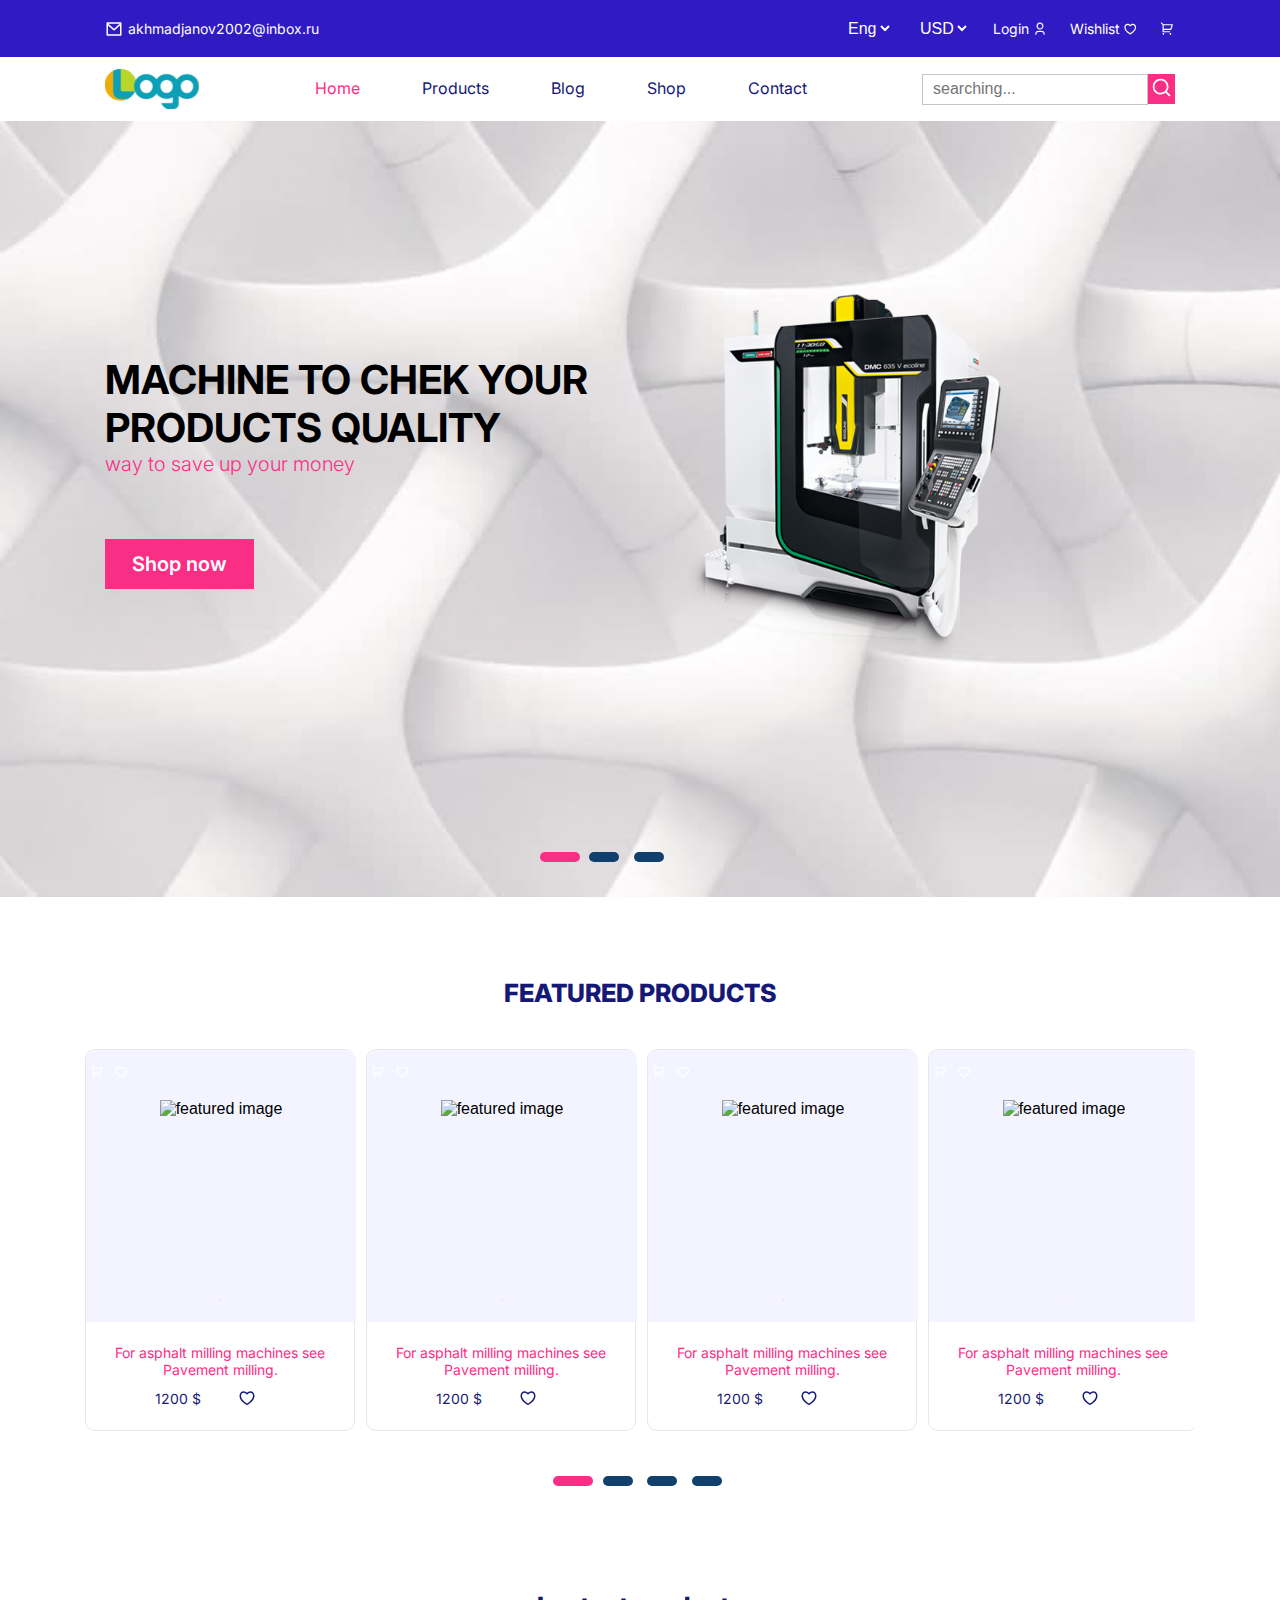
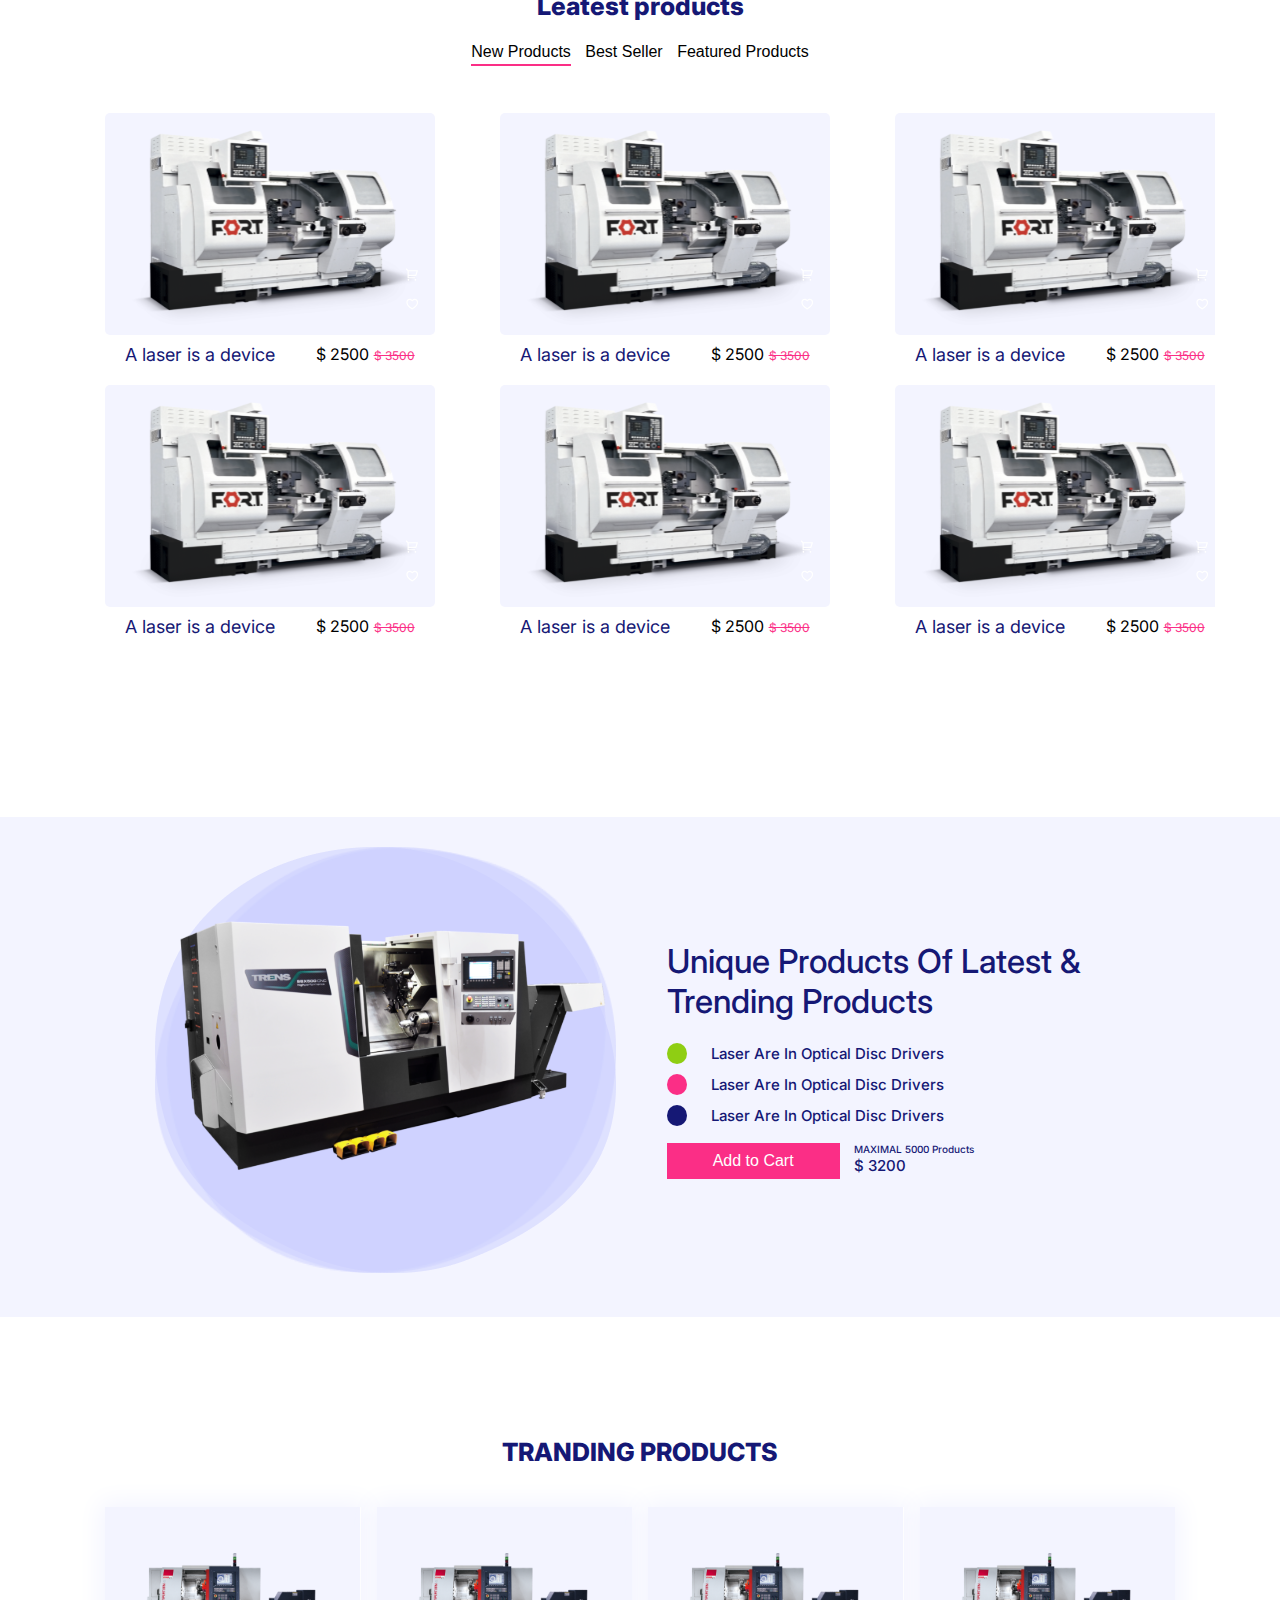
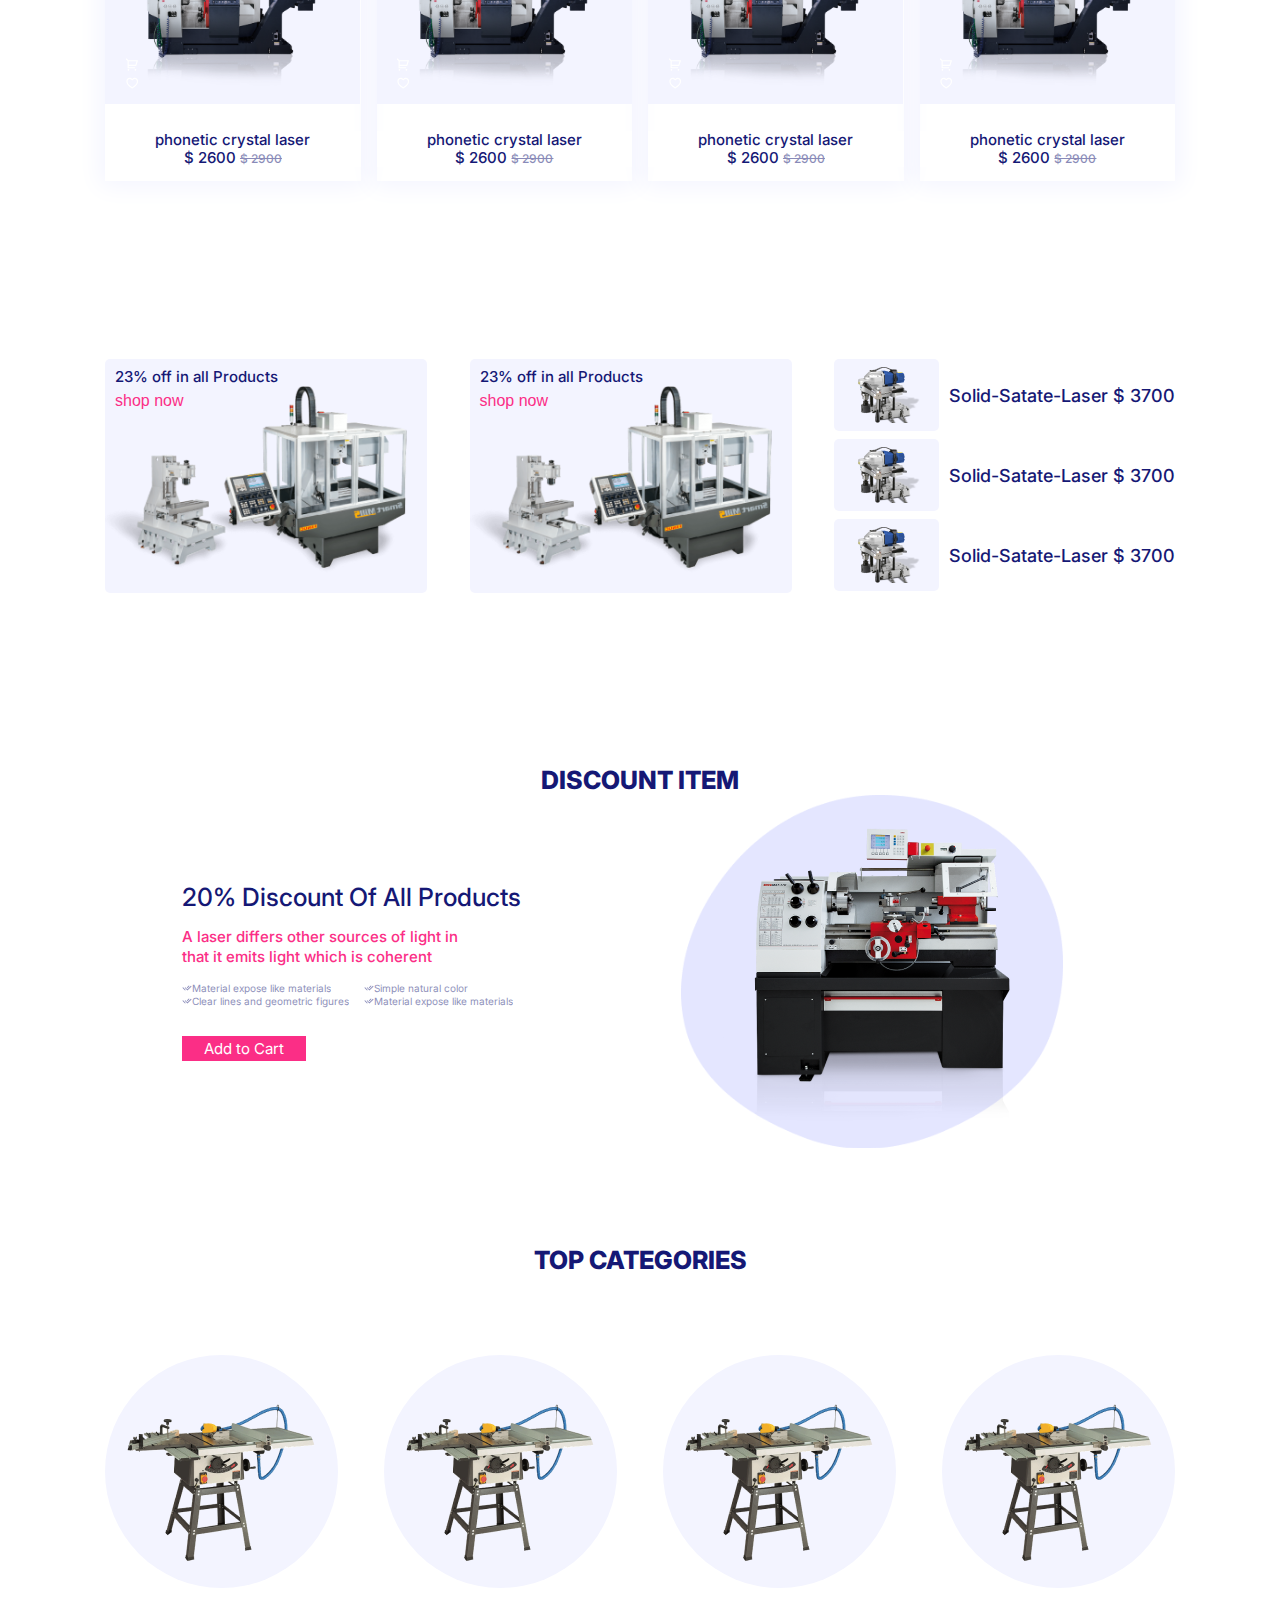
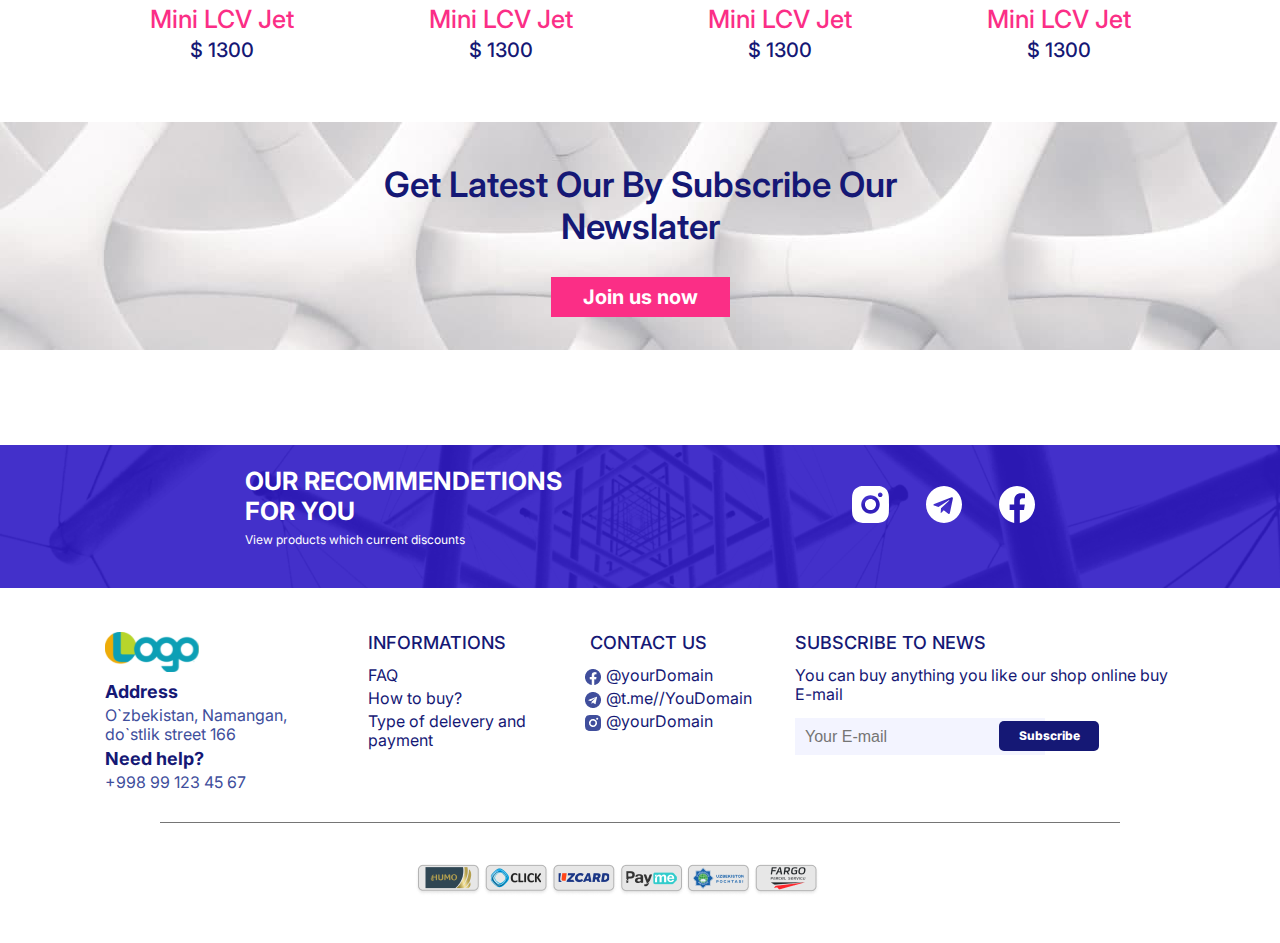
==== commit 47987e99: "Add footer item hover styles" ====
--- a/index.html
+++ b/index.html
@@ -22,10 +22,20 @@
       </div>
       <div class="top__right">
         <ul class="top-right__list">
-          <li class="top__right-item"><a class="top__right-link" href="#">English <img class="top__right-img"
-                src="./images/arrow.svg" alt="arrow"></a></li>
-          <li class="top__right-item"><a class="top__right-link" href="#">USD <img class="top__right-img"
-                src="./images/arrow.svg" alt="arrow"></a></li>
+          <li class="top__right-item">
+            <select name="language" id="language-id">
+              <option value="Eng">Eng</option>
+              <option value="Rus">Rus</option>
+              <option value="Uzb">Uzb</option>
+            </select>
+          </li>
+          <li class="top__right-item">
+            <select name="language" id="language-id">
+              <option value="USD">USD</option>
+              <option value="RUB">RUB</option>
+              <option value="EUR">EUR</option>
+            </select>
+          </li>
           <li class="top__right-item"><a class="top__right-link" href="#">Login <img class="top__right-img"
                 src="./images/login.svg" alt="login"></a></li>
           <li class="top__right-item"><a class="top__right-link" href="#">Wishlist <img class="top__right-img"
@@ -59,7 +69,7 @@
 </header>
 
 <!-- HERO SECTION -->
-<!-- 
+
 <div class="hero-section-wrapper">
   <div class="container">
     <div class="hero-section hero">
@@ -117,11 +127,11 @@
 
 </div>
 </div>
-</div> -->
+</div>
 
 <!-- PRODUCTS SECTION -->
 
-<!-- <div class="product-section-wrapper">
+<div class="product-section-wrapper">
   <div class="container">
     <div class="product-section product">
       <h2 class="product__title">
@@ -541,11 +551,11 @@
       </div>
     </div>
   </div>
-</div> -->
+</div>
 
 <!-- LATEST -->
 
-<!-- <div class="latest-section-wrapper">
+<div class="latest-section-wrapper">
   <div class="container">
     <div class="latest-section latest">
       <div class="latest__center">
@@ -1012,7 +1022,7 @@
       </ul>
     </div>
   </div>
-</div> -->
+</div>
 
 <!-- DISCOUNT SECTION -->
 
@@ -1149,20 +1159,40 @@
     </div>
     <div class="footer__contact">
       <h2 class="footer__title">contact us</h2>
-      <div><a class="footer__item" href="#">@yourDomain</a></div>
-      <div><a class="footer__item" href="#">@t.me//YouDomain</a></div>
-      <div><a class="footer__item" href="#">@yourDomain</a></div>
+      <div><a class="footer__item" href="#"><img src="./images/facebook.png" alt="facebook"> @yourDomain</a></div>
+      <div><a class="footer__item" href="#"><img src="./images/telegram.png" alt="telegram"> @t.me//YouDomain</a></div>
+      <div><a class="footer__item" href="#"><img src="./images/instagram.png" alt="instagram"> @yourDomain</a></div>
     </div>
     <div class="footer__subscribe">
       <h2 class="footer__title">subscribe to news</h2>
       <div><a class="footer__item" href="#">You can buy anything you like our shop online buy E-mail</a></div>
       <form action="https://echo.htmlacademy.ru" method="POST">
-        <input class="footer__input" type="email" placeholder="Your E-mail" autocomplete="off" required>
+        <input class="footer__input" type="email" name="email" placeholder="Your E-mail" autocomplete="off" required>
         <button class="footer__button" type="submit">Subscribe</button>
       </form>
     </div>
   </div>
   <hr class="footer__line">
+  <ul class="payment__list">
+    <li class="payment__item">
+      <img src="./images/Humo.png" alt="home">
+    </li>
+    <li class="payment__item">
+      <img src="./images/Click.png" alt="click">
+    </li>
+    <li class="payment__item">
+      <img src="./images/Uzcard.png" alt="uzcard">
+    </li>
+    <li class="payment__item">
+      <img src="./images/Payme.png" alt="payme">
+    </li>
+    <li class="payment__item">
+      <img src="./images/Uzbekistan pochta.png" alt="uzbekista pochtasi">
+    </li>
+    <li class="payment__item">
+      <img src="./images/Fargo.png" alt="fargo">
+    </li>
+  </ul>
 </div>
 <script>
   // https://colorlib.com/preview/theme/seogo/
--- a/css/main.min.css
+++ b/css/main.min.css
@@ -1,2 +1,2 @@
-/*! normalize.css v8.0.1 | MIT License | github.com/necolas/normalize.css */html{line-height:1.15;-webkit-text-size-adjust:100%}body{margin:0}main{display:block}h1{font-size:2em;margin:0.67em 0}hr{-webkit-box-sizing:content-box;box-sizing:content-box;height:0;overflow:visible}pre{font-family:monospace, monospace;font-size:1em}a{background-color:transparent}abbr[title]{border-bottom:none;text-decoration:underline;-webkit-text-decoration:underline dotted;text-decoration:underline dotted}b,strong{font-weight:bolder}code,kbd,samp{font-family:monospace, monospace;font-size:1em}small{font-size:80%}sub,sup{font-size:75%;line-height:0;position:relative;vertical-align:baseline}sub{bottom:-0.25em}sup{top:-0.5em}img{border-style:none}button,input,optgroup,select,textarea{font-family:inherit;font-size:100%;line-height:1.15;margin:0}button,input{overflow:visible}button,select{text-transform:none}button,[type="button"],[type="reset"],[type="submit"]{-webkit-appearance:button}button::-moz-focus-inner,[type="button"]::-moz-focus-inner,[type="reset"]::-moz-focus-inner,[type="submit"]::-moz-focus-inner{border-style:none;padding:0}button:-moz-focusring,[type="button"]:-moz-focusring,[type="reset"]:-moz-focusring,[type="submit"]:-moz-focusring{outline:1px dotted ButtonText}fieldset{padding:0.35em 0.75em 0.625em}legend{-webkit-box-sizing:border-box;box-sizing:border-box;color:inherit;display:table;max-width:100%;padding:0;white-space:normal}progress{vertical-align:baseline}textarea{overflow:auto}[type="checkbox"],[type="radio"]{-webkit-box-sizing:border-box;box-sizing:border-box;padding:0}[type="number"]::-webkit-inner-spin-button,[type="number"]::-webkit-outer-spin-button{height:auto}[type="search"]{-webkit-appearance:textfield;outline-offset:-2px}[type="search"]::-webkit-search-decoration{-webkit-appearance:none}::-webkit-file-upload-button{-webkit-appearance:button;font:inherit}details{display:block}summary{display:list-item}template{display:none}[hidden]{display:none}html{-webkit-box-sizing:border-box;box-sizing:border-box;height:100%;scroll-behavior:smooth}*,*::before,*::after{-webkit-box-sizing:inherit;box-sizing:inherit}body{display:-webkit-box;display:-ms-flexbox;display:flex;-webkit-box-orient:vertical;-webkit-box-direction:normal;-ms-flex-direction:column;flex-direction:column;height:100%;padding:0;margin:0;overflow-x:hidden;font-family:"Arial", sans-serif;background-color:#fff}img{max-width:100%;height:auto}.visually-hidden{position:absolute;width:1px;height:1px;margin:-1px;border:0;padding:0;clip:rect(0 0 0 0);overflow:hidden}.container{width:100%;max-width:1110px;padding-left:20px;padding-right:20px;margin-left:auto;margin-right:auto}body{padding:0;margin:0}*{-webkit-box-sizing:border-box;box-sizing:border-box;padding:0;margin:0}.heartBack{background-color:red}.top-section-wrapper{background-color:#2f1ac4;padding:19px 0}.top-section{padding:0;margin:0}.top{display:-webkit-box;display:-ms-flexbox;display:flex;-webkit-box-align:center;-ms-flex-align:center;align-items:center;-webkit-box-pack:justify;-ms-flex-pack:justify;justify-content:space-between}.top__left{display:-webkit-box;display:-ms-flexbox;display:flex;-webkit-box-align:center;-ms-flex-align:center;align-items:center;-webkit-box-pack:justify;-ms-flex-pack:justify;justify-content:space-between}.top__right{padding:0;margin:0;display:-webkit-box;display:-ms-flexbox;display:flex;-webkit-box-align:center;-ms-flex-align:center;align-items:center}.top__left-image{margin-right:5px}.top__left-link{font-family:"Inter";font-size:14px;font-style:normal;font-weight:400;line-height:17px;letter-spacing:0em;text-align:left;color:#fff;text-decoration:none}.top__right{padding:0;margin:0}.top-right__list{list-style-type:none;display:-webkit-box;display:-ms-flexbox;display:flex;-webkit-box-align:center;-ms-flex-align:center;align-items:center}.top__right-item{display:-webkit-box;display:-ms-flexbox;display:flex;-webkit-box-align:center;-ms-flex-align:center;align-items:center}.top__right-item ~ .top__right-item{margin-left:23px}.top__right-img{width:14px;height:14px;position:relative;top:2px}.top__right-link{font-family:"Inter";font-size:14px;font-style:normal;font-weight:400;line-height:17px;letter-spacing:0em;text-align:left;color:#fff;text-decoration:none}header{background-color:#ffffff;padding:12px 0}.header-section{padding:0;margin:0}.header{display:-webkit-box;display:-ms-flexbox;display:flex;-webkit-box-align:center;-ms-flex-align:center;align-items:center;-webkit-box-pack:justify;-ms-flex-pack:justify;justify-content:space-between}.header__site-logo{display:inline}.header__logo-image{display:block;width:94px;height:40px}.header__list{padding:0;margin:0;display:-webkit-box;display:-ms-flexbox;display:flex;-webkit-box-pack:justify;-ms-flex-pack:justify;justify-content:space-between;-webkit-box-align:center;-ms-flex-align:center;align-items:center;list-style-type:none}.header__item{padding:0;margin:0}.header__item ~ .header__item{margin-left:62px}.header__link{text-decoration:none;font-family:"Inter";font-size:16px;font-style:normal;font-weight:400;line-height:19px;letter-spacing:0em;text-align:left;color:#151875}.link-active{color:#fb2e86}.header__search{padding:0;margin:0;display:-webkit-box;display:-ms-flexbox;display:flex;-webkit-box-pack:justify;-ms-flex-pack:justify;justify-content:space-between;-webkit-box-align:center;-ms-flex-align:center;align-items:center}.header__input{padding:0;margin:0;padding:0 10px;height:31px;width:226px;left:1059px;top:62px;border-radius:0px;outline:none;border:1px solid #c4c4c4}.header__search-button{background-color:#fb2e86;padding:3px;padding-bottom:2px;left:1251px;top:63px;cursor:pointer;border-radius:0px}.hero-section-wrapper{background-image:url(../../images/hero-bg.jpg);background-size:cover;background-repeat:no-repeat;padding-top:57px;padding-bottom:30px}.hero__card{padding:0;margin:0;width:1110px;position:relative}.hero__card-image{position:relative;left:-150px;width:657px;height:585px}.hero__cart-button{border:none;outline:none;background-color:transparent;margin:5px;cursor:pointer}.hero__heart-button{border:none;outline:none;background-color:transparent;margin:5px;cursor:pointer}.hero__center{-webkit-box-align:center;-ms-flex-align:center;align-items:center;display:-webkit-box;display:-ms-flexbox;display:flex;-webkit-box-orient:vertical;-webkit-box-direction:normal;-ms-flex-direction:column;flex-direction:column;height:100%;-webkit-box-pack:center;-ms-flex-pack:center;justify-content:center}.hero__wrapper{display:-webkit-box;display:-ms-flexbox;display:flex;grid-gap:16px;overflow:hidden;-webkit-box-pack:justify;-ms-flex-pack:justify;justify-content:space-between;-webkit-box-align:center;-ms-flex-align:center;align-items:center;width:100%}.hero__wrapper>.hero__inner{display:-webkit-box;display:-ms-flexbox;display:flex;grid-gap:1px;-webkit-transition:all 1s ease-in-out;transition:all 1s ease-in-out}.hero__content{display:-webkit-box;display:-ms-flexbox;display:flex;-webkit-box-align:center;-ms-flex-align:center;align-items:center}.hero__title{font-family:"Inter" , roboto;font-size:40px;font-weight:700;text-align:left;line-height:48px;color:#010000;text-transform:uppercase;padding:0;margin:0}.hero__subtitle{font-family:"Inter" , roboto;font-size:20px;font-weight:300;text-align:left;line-height:24px;color:#fb2e86;margin-bottom:63px}.hero__button{background-color:#fb2e86;border:none;padding:13px 27px;cursor:pointer;font-family:"Inter" , roboto;font-size:20px;font-weight:600;text-align:left;line-height:24px;color:#ffffff}.hero__map{width:200px;margin-left:auto;margin-right:auto;margin-top:80px}.hero__map>button{all:unset;background:#11406c;cursor:pointer;margin:5px;position:relative;-webkit-user-select:none;-moz-user-select:none;-ms-user-select:none;user-select:none;border-radius:30px;height:10px;width:30px;-webkit-transition:all 0.5s ease;transition:all 0.5s ease}.hero__map>button.hero__active:after{background:#fb2e86;content:"";left:50%;position:absolute;-webkit-transform:translate(-50%, -50%);transform:translate(-50%, -50%);top:50%;-webkit-transition:all 0.5s ease;transition:all 0.5s ease;border-radius:30px;height:10px;width:40px}.product__title{font-family:"Inter";font-size:25px;font-style:normal;font-weight:800;line-height:30px;letter-spacing:0em;text-align:center;color:#151875;margin-top:81px;text-transform:uppercase}.card{padding:0;margin:0;width:270px;position:relative;border:1px solid #E7E7E7;border-radius:10px;text-align:center}.card__image{width:270px;height:272px;border-radius:10px 10px 0  0;background-color:#f3f4ff}.card:hover .content{background-color:#151875;cursor:pointer}.card:hover .card__image{background-color:#2e5692;-webkit-transition:all .5s ease-in;transition:all .5s ease-in;cursor:pointer}.card:hover .content>p{color:#fff;-webkit-transition:all .5s ease-in;transition:all .5s ease-in}.card:hover .content>div>h3{color:#fff;-webkit-transform:translateX(40px);transform:translateX(40px);-webkit-transition:all .3s ease-in;transition:all .3s ease-in}.card:hover .content div>button>svg>path{display:none}.card:hover .card__image-link{-webkit-transform:scale(1);transform:scale(1)}.content div>button>svg:hover{fill:#fb2e86}.card__img{position:relative;top:20px}.card__image-link{padding:0;margin:0;-webkit-text-decoration-line:none;text-decoration-line:none;padding:8px 14px;position:relative;top:235px;z-index:1;background-color:#fb2e86;color:#fff;font-family:"Inter";font-weight:500;font-size:12px;display:block;width:100px;margin-left:auto;margin-right:auto;-webkit-transform:scale(0.01);transform:scale(0.01);-webkit-transition:all .5s ease-in;transition:all .5s ease-in;line-height:14px}.card ~ .card{margin-left:10px}.card .icons{display:-webkit-box;display:-ms-flexbox;display:flex;-webkit-box-align:center;-ms-flex-align:center;align-items:center;position:absolute;top:10px}.card__cart-button{border:none;outline:none;background-color:transparent;margin:5px;cursor:pointer}.card__heart-button{border:none;outline:none;background-color:transparent;margin:5px;cursor:pointer}.center{-webkit-box-align:center;-ms-flex-align:center;align-items:center;display:-webkit-box;display:-ms-flexbox;display:flex;-webkit-box-orient:vertical;-webkit-box-direction:normal;-ms-flex-direction:column;flex-direction:column;height:100%;-webkit-box-pack:center;-ms-flex-pack:center;justify-content:center;margin-top:41px}.wrapper{display:-webkit-box;display:-ms-flexbox;display:flex;grid-gap:16px;overflow:hidden;-webkit-box-pack:justify;-ms-flex-pack:justify;justify-content:space-between;-webkit-box-align:center;-ms-flex-align:center;align-items:center;width:1110px}.wrapper>.inner{display:-webkit-box;display:-ms-flexbox;display:flex;grid-gap:1px;-webkit-transition:all 1s ease-in-out;transition:all 1s ease-in-out}.content{padding-top:22px;padding-bottom:22px;-webkit-transition:all .5s ease-in;transition:all .5s ease-in}.content p{padding:0;margin:0;font-family:"Inter";font-size:14px;font-style:normal;font-weight:400;line-height:17px;letter-spacing:0em;text-align:center;color:#fb2e86}.content div{display:-webkit-box;display:-ms-flexbox;display:flex;-webkit-box-align:center;-ms-flex-align:center;align-items:center;-webkit-box-pack:space-evenly;-ms-flex-pack:space-evenly;justify-content:space-evenly;margin-top:10px}.content h3{font-family:"Inter";font-size:14px;font-style:normal;font-weight:400;line-height:17px;letter-spacing:0em;text-align:left;color:#151875}.content button{padding:0;margin:0;border:none;outline:none;background-color:transparent;cursor:pointer;position:relative;top:3px;left:-30px}.map{margin-top:40px}.map>button{all:unset;background:#11406c;cursor:pointer;margin:5px;position:relative;-webkit-user-select:none;-moz-user-select:none;-ms-user-select:none;user-select:none;border-radius:30px;height:10px;width:30px;-webkit-transition:all 0.5s ease;transition:all 0.5s ease}.map>button.active:after{background:#fb2e86;content:"";left:50%;position:absolute;-webkit-transform:translate(-50%, -50%);transform:translate(-50%, -50%);top:50%;-webkit-transition:all 0.5s ease;transition:all 0.5s ease;border-radius:30px;height:10px;width:40px}.latest-section-wrapper{padding:0;margin:0;margin-top:80px}.latest{margin-top:20px}.latest__title{font-family:"Inter";font-weight:800;font-size:25px;line-height:30px;color:#151875;text-align:center}.latest__buttons{margin-top:17px;text-align:center}.latest__item-active{padding:0;margin:0;color:#fb2e86}.latest__item{margin-bottom:20px;position:relative}.latest__item:hover .latest__image{background-color:#2e5692;cursor:pointer}.latest__list{padding:0;margin:0;list-style:none;display:-webkit-box;display:-ms-flexbox;display:flex;-webkit-box-pack:justify;-ms-flex-pack:justify;justify-content:space-between;-ms-flex-wrap:wrap;flex-wrap:wrap;-webkit-box-align:center;-ms-flex-align:center;align-items:center}.latest__image{width:330px;height:222px;background-color:#f3f4ff;border-radius:5px;-webkit-transition:all .5s ease-in;transition:all .5s ease-in}.latest__icons{display:block;position:absolute;top:150px;right:10px}.latest__text-box{display:-webkit-box;display:-ms-flexbox;display:flex;-ms-flex-pack:distribute;justify-content:space-around;-webkit-box-align:center;-ms-flex-align:center;align-items:center;margin-top:9px}.latest__text{font-family:"Inter";font-weight:400;font-size:18px;line-height:21px;color:#151875}.latest__price{font-family:"Inter";font-weight:400;font-size:16px;line-height:19px}.latest__old-price{font-family:"Inter";font-weight:400;font-size:12px;line-height:14px;color:#fb2e86;text-decoration:line-through}.latest__card{width:1120px;margin-left:auto;margin-right:auto}.latest__cart-button{border:none;outline:none;background-color:transparent;margin:5px;cursor:pointer}.latest__heart-button{border:none;outline:none;background-color:transparent;margin:5px;cursor:pointer}.latest__center{-webkit-box-align:center;-ms-flex-align:center;align-items:center;display:-webkit-box;display:-ms-flexbox;display:flex;-webkit-box-orient:vertical;-webkit-box-direction:normal;-ms-flex-direction:column;flex-direction:column;height:100%;-webkit-box-pack:center;-ms-flex-pack:center;justify-content:center}.latest__wrapper{display:-webkit-box;display:-ms-flexbox;display:flex;grid-gap:16px;overflow:hidden;-webkit-box-pack:justify;-ms-flex-pack:justify;justify-content:space-between;-webkit-box-align:center;-ms-flex-align:center;align-items:center;width:1110px;margin-left:auto;margin-right:auto;margin-top:47px}.latest__wrapper>.latest__inner{display:-webkit-box;display:-ms-flexbox;display:flex;grid-gap:1px;-webkit-transition:all 1s ease-in-out;transition:all 1s ease-in-out}.latest__content{display:-webkit-box;display:-ms-flexbox;display:flex;-webkit-box-align:center;-ms-flex-align:center;align-items:center}.latest__subtitle{font-family:"Inter", roboto;font-size:20px;font-weight:300;text-align:left;line-height:24px;color:#fb2e86;margin-bottom:63px}.latest__button{background-color:#fb2e86;border:none;padding:13px 27px;cursor:pointer;font-family:"Inter", roboto;font-size:20px;font-weight:600;text-align:left;line-height:24px;color:#ffffff}.latest__map{margin-left:auto;margin-right:auto;margin-top:17px}.latest__map>button{all:unset;cursor:pointer;margin:5px;position:relative;-webkit-user-select:none;-moz-user-select:none;-ms-user-select:none;user-select:none;-webkit-transition:all 0.5s ease;transition:all 0.5s ease}.latest__map>button.latest__active:after{content:"";left:50%;position:absolute;-webkit-transform:translate(-50%, -50%);transform:translate(-50%, -50%);top:120%;-webkit-transition:all 0.5s ease;transition:all 0.5s ease;width:100px;height:2px;background-color:#fb2e86}.advertise-section-wrapper{background-color:#f3f4ff;padding-top:30px;margin-top:160px;padding-bottom:44px}.advertise{display:-webkit-box;display:-ms-flexbox;display:flex;-webkit-box-align:center;-ms-flex-align:center;align-items:center;-webkit-box-pack:space-evenly;-ms-flex-pack:space-evenly;justify-content:space-evenly}.advertise__left{background-image:url("../../images/Vector.png");background-size:contain;background-position:center;background-repeat:no-repeat;width:461px;height:426px}.advertise__left-1{background-image:url("../../images/Vector (1).png");background-size:contain;background-position:center;background-repeat:no-repeat;width:461px;height:426px}.advertise__left-2{background-image:url("../../images/Vector (2).png");background-size:contain;background-position:center;background-repeat:no-repeat;width:461px;height:426px}.advertise__image{margin-top:30px}.advertise__title{padding:0;margin:0;font-family:"Inter";font-weight:500;font-size:33px;line-height:40px;color:#151875;width:458px;margin-bottom:24px}.advertise__list{padding:0;margin:0;list-style:none}.advertise__item{padding:0;margin:0;font-family:"Inter";font-weight:500;font-size:15px;line-height:18px;color:#151875;margin-bottom:13px;text-transform:capitalize}.advertise__first{width:5px;padding:1px 8px;-webkit-transform:scale(0.5);transform:scale(0.5);border-radius:50%;color:#8fce13;background:#8fce13;margin-right:20px}.advertise__second{width:5px;padding:1px 8px;-webkit-transform:scale(0.5);transform:scale(0.5);border-radius:50%;color:#fb2e86;background:#fb2e86;margin-right:20px}.advertise__third{width:5px;padding:1px 8px;-webkit-transform:scale(0.5);transform:scale(0.5);border-radius:50%;color:#151875;background:#151875;margin-right:20px}.advertise__right>div{display:-webkit-box;display:-ms-flexbox;display:flex;margin-top:18px}.advertise__right>div>button{background-color:#fb2e86;color:#fff;width:173px;height:36px;cursor:pointer;border:none;margin-right:14px;-webkit-transition:all .3s ease-in;transition:all .3s ease-in}.advertise__button:hover{background-color:#151875}.advertise__max{font-family:"Inter";font-weight:500;font-size:10px;line-height:12px;color:#151875;margin-bottom:2px}.advertise__price{font-family:"Inter";font-weight:500;font-size:15px;line-height:18px;color:#151875}.tranding{margin-top:120px}.tranding-section-title{font-family:"Inter";font-weight:800;font-size:25px;line-height:30px;color:#151875;text-transform:uppercase;text-align:center}.tranding__list{padding:0;margin:0;list-style:none;padding:0;margin:0;margin-top:40px;display:-webkit-box;display:-ms-flexbox;display:flex;-webkit-box-align:center;-ms-flex-align:center;align-items:center;-webkit-box-pack:justify;-ms-flex-pack:justify;justify-content:space-between}.tranding__item{width:275px;text-align:center;-webkit-box-shadow:0 0 24px 5px #f3f4ff;box-shadow:0 0 24px 5px #f3f4ff;cursor:pointer}.tranding__img{background-color:#f3f4ff;-webkit-transition:all .3s ease-in;transition:all .3s ease-in}.tranding__item ~ .tranding__item{margin-left:16px}.tranding__item>div>button{background-color:transparent;border:none;padding:0;margin:0;position:relative;left:-100px;top:-50px}.tranding__content{background-color:#fff;position:relative;top:-14px}.tranding__item:hover .tranding__img{background-color:#2e5692}.tranding__title{padding:0;margin:0;font-family:"Inter";font-weight:500;font-size:15px;line-height:18px;color:#151875}.tranding__price{padding:0;margin:0;margin-top:29px;font-family:"Inter";font-weight:500;font-size:15px;line-height:18px;color:#151875}.tranding__old-price{padding:0;margin:0;font-family:"Inter";font-weight:500;font-size:12px;line-height:15px;color:#151875;text-decoration:line-through;opacity:50%}.tranding__second-list{padding:0;margin:0;list-style:none;margin-top:178px;display:-webkit-box;display:-ms-flexbox;display:flex;-webkit-box-pack:justify;-ms-flex-pack:justify;justify-content:space-between;margin-bottom:130px}.tranding__second-item{-webkit-transition:all .3s ease-in;transition:all .3s ease-in}.tranding__second-img{background-color:#f3f4ff;padding-right:20px;border-radius:5px}.tranding__second-item:hover .tranding__second-img{background-color:#2e5692;-webkit-transition:all .3s ease-in;transition:all .3s ease-in;cursor:pointer}.tranding__third-list-img:hover{background-color:#2e5692;-webkit-transition:all .3s ease-in;transition:all .3s ease-in;cursor:pointer}.tranding__second-item p{font-family:"Inter";font-weight:500;font-size:15px;line-height:20px;color:#151875;position:relative;top:-230px;left:10px}.tranding__second-item button{background-color:transparent;border:none;padding:0;margin:0;color:#fb2e86;cursor:pointer;position:relative;top:-225px;left:10px}.tranding__third-list{padding:0;margin:0;list-style:none}.tranding__third-list li{display:-webkit-box;display:-ms-flexbox;display:flex;-webkit-box-align:center;-ms-flex-align:center;align-items:center;-webkit-box-pack:justify;-ms-flex-pack:justify;justify-content:space-between;margin-bottom:8px}.tranding__third-list li>img{background-color:#f3f4ff;border-radius:5px;padding:8px 15px;margin-right:10px}.tranding__third-list li>div>span{font-family:"Inter";font-weight:500;font-size:18px;line-height:23px;color:#151875}.discount-section-wrapper{padding:0;margin:0}.discount__title{font-family:"Inter";font-weight:800;font-size:25px;line-height:30px;color:#151875;text-transform:uppercase;text-align:center}.discount{display:-webkit-box;display:-ms-flexbox;display:flex;-webkit-box-align:center;-ms-flex-align:center;align-items:center;-ms-flex-pack:distribute;justify-content:space-around}.discount__left-title{font-family:"Inter";font-weight:500;font-size:25px;line-height:30px;color:#151875;margin-bottom:15px}.discount__subtitle{font-family:"Inter";font-weight:500;font-size:15px;line-height:20px;color:#fb2e86;width:295px;margin-bottom:15px}.discount__left>div{display:-webkit-box;display:-ms-flexbox;display:flex}.discount__left>div>ul{padding:0;margin:0;list-style:none;margin-right:15px}.discount__left>div>ul>li{font-family:"Inter";font-weight:400;font-size:10px;line-height:13px;color:#151875;opacity:50%}.discount__left>div>ul>li::before{content:url("../../images/tick.svg");position:relative;top:1px}.discount__button{padding:0;margin:0;margin-top:28px;padding:4px 20px;cursor:pointer;width:124px;height:25px;border:none;background-color:#fb2e86;font-family:"Inter";font-weight:400;font-size:15px;line-height:18px;color:#fff;-webkit-transition:all .3s ease-in;transition:all .3s ease-in}.discount__button:hover{background-color:#151875}.discount__right{background-image:url("../../images/Vector.png");background-repeat:no-repeat;background-size:contain}.top-categories-section-wrapper{margin-top:97px}.top__title{font-family:"Inter";font-weight:800;font-size:25px;line-height:30px;color:#151875;text-transform:uppercase;text-align:center}.top__list{padding:0;margin:0;list-style:none;display:-webkit-box;display:-ms-flexbox;display:flex;-webkit-box-align:center;-ms-flex-align:center;align-items:center;-webkit-box-pack:justify;-ms-flex-pack:justify;justify-content:space-between;margin-top:80px;margin-bottom:60px}.top-categories__item{text-align:center}.top-categories__item>img{background-color:#f3f4ff;border-radius:50%;padding:20px}.top-categories__item>h3{font-family:"Inter";font-weight:500;font-size:25px;line-height:30px;color:#fb2e86;margin-top:12px}.top-categories__item>p{font-family:"Inter";font-weight:500;font-size:20px;line-height:24px;color:#151875;margin-top:4px}.newslater-section-wrapper{background-image:url("../../images/hero-bg.jpg");padding:41px 0;text-align:center}.newslater__title{font-family:"Inter";font-weight:600;font-size:35px;line-height:42px;color:#151875;text-transform:capitalize;width:540px;text-align:center;margin-left:auto;margin-right:auto;margin-bottom:38px}.newslater__link{padding:0;margin:0;-webkit-text-decoration-line:none;text-decoration-line:none;padding:8px 32px;background-color:#fb2e86;font-family:"Inter";font-weight:700;font-size:20px;line-height:24px;color:#fff;-webkit-transition:all 0.3s ease-in;transition:all 0.3s ease-in}.newslater__link:hover{background-color:#151875}footer{background-image:url("../../images/footer-bg.png");background-position:center;background-size:cover;background-repeat:no-repeat;margin-top:95px;padding-top:21px;padding-bottom:41px}.footer__top{display:-webkit-box;display:-ms-flexbox;display:flex;-ms-flex-pack:distribute;justify-content:space-around;-webkit-box-align:center;-ms-flex-align:center;align-items:center}.footer__top-title{text-transform:uppercase;font-family:"Inter";font-weight:700;font-size:25px;line-height:30px;color:#fff;width:327px;margin-bottom:6px}.footer__top-text{font-family:"Inter";font-weight:400;font-size:12px;line-height:15px;color:#fff}.footer__top-list{padding:0;margin:0;list-style:none;display:-webkit-box;display:-ms-flexbox;display:flex}.footer__top-item ~ .footer__top-item{margin-left:37px}.footer__top-link{-webkit-transition:all 0.3s ease-in;transition:all 0.3s ease-in}.footer__top-link:hover{-webkit-transform:rotate(360deg);transform:rotate(360deg)}.footer__top-link:hover path{fill:#fb2e86;-webkit-transition:all 0.3s ease-in;transition:all 0.3s ease-in}.footer{display:-webkit-box;display:-ms-flexbox;display:flex;-webkit-box-align:start;-ms-flex-align:start;align-items:flex-start;-webkit-box-pack:justify;-ms-flex-pack:justify;justify-content:space-between;margin-top:44px}.footer__address h3{font-family:"Inter";font-weight:700;font-size:18px;line-height:21px;color:#151875;margin-bottom:4px;margin-top:4px}.footer__address{width:220px}.footer__information{width:180px}.footer__subscribe{width:380px}.footer__address p{font-family:"Inter";font-weight:400;font-size:16px;line-height:19px;color:#404e9c}.footer__title{font-family:"Inter";font-weight:500;font-size:18px;line-height:21px;color:#151875;text-transform:uppercase;margin-bottom:13px}.footer__item{padding:0;margin:0;-webkit-text-decoration-line:none;text-decoration-line:none;font-family:"Inter";font-weight:400;font-size:16px;line-height:19px;color:#151875;margin-bottom:4px}.footer__input{padding:0;margin:0;margin-top:10px;width:250px;height:37px;padding:0 10px;color:#151875;background-color:#f3f4ff;border:none}.footer__button{padding:0;margin:0;width:100px;margin-top:10px;height:37px;background-color:#151875;color:#fff;border:none;cursor:pointer;border-radius:5px;font-family:"Inter";font-weight:800;font-size:12px;line-height:14px}.footer__line{background-color:#757575;width:960px;height:1px;margin-top:30px;margin-bottom:40px;margin-left:auto;margin-right:auto;border:none}
+/*! normalize.css v8.0.1 | MIT License | github.com/necolas/normalize.css */html{line-height:1.15;-webkit-text-size-adjust:100%}body{margin:0}main{display:block}h1{font-size:2em;margin:0.67em 0}hr{-webkit-box-sizing:content-box;box-sizing:content-box;height:0;overflow:visible}pre{font-family:monospace, monospace;font-size:1em}a{background-color:transparent}abbr[title]{border-bottom:none;text-decoration:underline;-webkit-text-decoration:underline dotted;text-decoration:underline dotted}b,strong{font-weight:bolder}code,kbd,samp{font-family:monospace, monospace;font-size:1em}small{font-size:80%}sub,sup{font-size:75%;line-height:0;position:relative;vertical-align:baseline}sub{bottom:-0.25em}sup{top:-0.5em}img{border-style:none}button,input,optgroup,select,textarea{font-family:inherit;font-size:100%;line-height:1.15;margin:0}button,input{overflow:visible}button,select{text-transform:none}button,[type="button"],[type="reset"],[type="submit"]{-webkit-appearance:button}button::-moz-focus-inner,[type="button"]::-moz-focus-inner,[type="reset"]::-moz-focus-inner,[type="submit"]::-moz-focus-inner{border-style:none;padding:0}button:-moz-focusring,[type="button"]:-moz-focusring,[type="reset"]:-moz-focusring,[type="submit"]:-moz-focusring{outline:1px dotted ButtonText}fieldset{padding:0.35em 0.75em 0.625em}legend{-webkit-box-sizing:border-box;box-sizing:border-box;color:inherit;display:table;max-width:100%;padding:0;white-space:normal}progress{vertical-align:baseline}textarea{overflow:auto}[type="checkbox"],[type="radio"]{-webkit-box-sizing:border-box;box-sizing:border-box;padding:0}[type="number"]::-webkit-inner-spin-button,[type="number"]::-webkit-outer-spin-button{height:auto}[type="search"]{-webkit-appearance:textfield;outline-offset:-2px}[type="search"]::-webkit-search-decoration{-webkit-appearance:none}::-webkit-file-upload-button{-webkit-appearance:button;font:inherit}details{display:block}summary{display:list-item}template{display:none}[hidden]{display:none}html{-webkit-box-sizing:border-box;box-sizing:border-box;height:100%;scroll-behavior:smooth}*,*::before,*::after{-webkit-box-sizing:inherit;box-sizing:inherit}body{display:-webkit-box;display:-ms-flexbox;display:flex;-webkit-box-orient:vertical;-webkit-box-direction:normal;-ms-flex-direction:column;flex-direction:column;height:100%;padding:0;margin:0;overflow-x:hidden;font-family:"Arial", sans-serif;background-color:#fff}img{max-width:100%;height:auto}.visually-hidden{position:absolute;width:1px;height:1px;margin:-1px;border:0;padding:0;clip:rect(0 0 0 0);overflow:hidden}.container{width:100%;max-width:1110px;padding-left:20px;padding-right:20px;margin-left:auto;margin-right:auto}body{padding:0;margin:0}*{-webkit-box-sizing:border-box;box-sizing:border-box;padding:0;margin:0}.heartBack{background-color:red}.top-section-wrapper{background-color:#2f1ac4;padding:19px 0}.top-section{padding:0;margin:0}.top{display:-webkit-box;display:-ms-flexbox;display:flex;-webkit-box-align:center;-ms-flex-align:center;align-items:center;-webkit-box-pack:justify;-ms-flex-pack:justify;justify-content:space-between}.top__left{display:-webkit-box;display:-ms-flexbox;display:flex;-webkit-box-align:center;-ms-flex-align:center;align-items:center;-webkit-box-pack:justify;-ms-flex-pack:justify;justify-content:space-between}.top__right{padding:0;margin:0;display:-webkit-box;display:-ms-flexbox;display:flex;-webkit-box-align:center;-ms-flex-align:center;align-items:center}.top__left-image{margin-right:5px}.top__left-link{font-family:"Inter";font-size:14px;font-style:normal;font-weight:400;line-height:17px;letter-spacing:0em;text-align:left;color:#fff;text-decoration:none}.top__right{padding:0;margin:0}.top-right__list{list-style-type:none;display:-webkit-box;display:-ms-flexbox;display:flex;-webkit-box-align:center;-ms-flex-align:center;align-items:center}.top__right-item{display:-webkit-box;display:-ms-flexbox;display:flex;-webkit-box-align:center;-ms-flex-align:center;align-items:center}.top__right-item ~ .top__right-item{margin-left:23px}.top__right-img{width:14px;height:14px;position:relative;top:2px}.top__right-link{font-family:"Inter";font-size:14px;font-style:normal;font-weight:400;line-height:17px;letter-spacing:0em;text-align:left;color:#fff;text-decoration:none}select{background-color:transparent;border:none;outline:none;color:#fff}option{background-color:#fff;color:#151875;outline:none}header{background-color:#ffffff;padding:12px 0}.header-section{padding:0;margin:0}.header{display:-webkit-box;display:-ms-flexbox;display:flex;-webkit-box-align:center;-ms-flex-align:center;align-items:center;-webkit-box-pack:justify;-ms-flex-pack:justify;justify-content:space-between}.header__site-logo{display:inline}.header__logo-image{display:block;width:94px;height:40px}.header__list{padding:0;margin:0;display:-webkit-box;display:-ms-flexbox;display:flex;-webkit-box-pack:justify;-ms-flex-pack:justify;justify-content:space-between;-webkit-box-align:center;-ms-flex-align:center;align-items:center;list-style-type:none}.header__item{padding:0;margin:0}.header__item ~ .header__item{margin-left:62px}.header__link{text-decoration:none;font-family:"Inter";font-size:16px;font-style:normal;font-weight:400;line-height:19px;letter-spacing:0em;text-align:left;color:#151875}.link-active{color:#fb2e86}.header__search{padding:0;margin:0;display:-webkit-box;display:-ms-flexbox;display:flex;-webkit-box-pack:justify;-ms-flex-pack:justify;justify-content:space-between;-webkit-box-align:center;-ms-flex-align:center;align-items:center}.header__input{padding:0;margin:0;padding:0 10px;height:31px;width:226px;left:1059px;top:62px;border-radius:0px;outline:none;border:1px solid #c4c4c4}.header__search-button{background-color:#fb2e86;padding:3px;padding-bottom:2px;left:1251px;top:63px;cursor:pointer;border-radius:0px}.hero-section-wrapper{background-image:url(../../images/hero-bg.jpg);background-size:cover;background-repeat:no-repeat;padding-top:57px;padding-bottom:30px}.hero__card{padding:0;margin:0;width:1110px;position:relative}.hero__card-image{position:relative;left:-150px;width:657px;height:585px}.hero__cart-button{border:none;outline:none;background-color:transparent;margin:5px;cursor:pointer}.hero__heart-button{border:none;outline:none;background-color:transparent;margin:5px;cursor:pointer}.hero__center{-webkit-box-align:center;-ms-flex-align:center;align-items:center;display:-webkit-box;display:-ms-flexbox;display:flex;-webkit-box-orient:vertical;-webkit-box-direction:normal;-ms-flex-direction:column;flex-direction:column;height:100%;-webkit-box-pack:center;-ms-flex-pack:center;justify-content:center}.hero__wrapper{display:-webkit-box;display:-ms-flexbox;display:flex;grid-gap:16px;overflow:hidden;-webkit-box-pack:justify;-ms-flex-pack:justify;justify-content:space-between;-webkit-box-align:center;-ms-flex-align:center;align-items:center;width:100%}.hero__wrapper>.hero__inner{display:-webkit-box;display:-ms-flexbox;display:flex;grid-gap:1px;-webkit-transition:all 1s ease-in-out;transition:all 1s ease-in-out}.hero__content{display:-webkit-box;display:-ms-flexbox;display:flex;-webkit-box-align:center;-ms-flex-align:center;align-items:center}.hero__title{font-family:"Inter" , roboto;font-size:40px;font-weight:700;text-align:left;line-height:48px;color:#010000;text-transform:uppercase;padding:0;margin:0}.hero__subtitle{font-family:"Inter" , roboto;font-size:20px;font-weight:300;text-align:left;line-height:24px;color:#fb2e86;margin-bottom:63px}.hero__button{background-color:#fb2e86;border:none;padding:13px 27px;cursor:pointer;font-family:"Inter" , roboto;font-size:20px;font-weight:600;text-align:left;line-height:24px;color:#ffffff}.hero__map{width:200px;margin-left:auto;margin-right:auto;margin-top:80px}.hero__map>button{all:unset;background:#11406c;cursor:pointer;margin:5px;position:relative;-webkit-user-select:none;-moz-user-select:none;-ms-user-select:none;user-select:none;border-radius:30px;height:10px;width:30px;-webkit-transition:all 0.5s ease;transition:all 0.5s ease}.hero__map>button.hero__active:after{background:#fb2e86;content:"";left:50%;position:absolute;-webkit-transform:translate(-50%, -50%);transform:translate(-50%, -50%);top:50%;-webkit-transition:all 0.5s ease;transition:all 0.5s ease;border-radius:30px;height:10px;width:40px}.product__title{font-family:"Inter";font-size:25px;font-style:normal;font-weight:800;line-height:30px;letter-spacing:0em;text-align:center;color:#151875;margin-top:81px;text-transform:uppercase}.card{padding:0;margin:0;width:270px;position:relative;border:1px solid #E7E7E7;border-radius:10px;text-align:center}.card__image{width:270px;height:272px;border-radius:10px 10px 0  0;background-color:#f3f4ff}.card:hover .content{background-color:#151875;cursor:pointer}.card:hover .card__image{background-color:#fff;-webkit-transition:all .5s ease-in;transition:all .5s ease-in;cursor:pointer}.card:hover .content>p{color:#fff;-webkit-transition:all .5s ease-in;transition:all .5s ease-in}.card:hover .content>div>h3{color:#fff;-webkit-transform:translateX(40px);transform:translateX(40px);-webkit-transition:all .3s ease-in;transition:all .3s ease-in}.card:hover .content div>button>svg>path{display:none}.card:hover .card__image-link{-webkit-transform:scale(1);transform:scale(1)}.content div>button>svg:hover{fill:#fb2e86}.card__img{position:relative;top:20px}.card__image-link{padding:0;margin:0;-webkit-text-decoration-line:none;text-decoration-line:none;padding:8px 14px;position:relative;top:235px;z-index:1;background-color:#fb2e86;color:#fff;font-family:"Inter";font-weight:500;font-size:12px;display:block;width:100px;margin-left:auto;margin-right:auto;-webkit-transform:scale(0.01);transform:scale(0.01);-webkit-transition:all .5s ease-in;transition:all .5s ease-in;line-height:14px}.card ~ .card{margin-left:10px}.card .icons{display:-webkit-box;display:-ms-flexbox;display:flex;-webkit-box-align:center;-ms-flex-align:center;align-items:center;position:absolute;top:10px}.card__cart-button{border:none;outline:none;background-color:transparent;margin:5px;cursor:pointer}.card__heart-button{border:none;outline:none;background-color:transparent;margin:5px;cursor:pointer}.center{-webkit-box-align:center;-ms-flex-align:center;align-items:center;display:-webkit-box;display:-ms-flexbox;display:flex;-webkit-box-orient:vertical;-webkit-box-direction:normal;-ms-flex-direction:column;flex-direction:column;height:100%;-webkit-box-pack:center;-ms-flex-pack:center;justify-content:center;margin-top:41px}.wrapper{display:-webkit-box;display:-ms-flexbox;display:flex;grid-gap:16px;overflow:hidden;-webkit-box-pack:justify;-ms-flex-pack:justify;justify-content:space-between;-webkit-box-align:center;-ms-flex-align:center;align-items:center;width:1110px}.wrapper>.inner{display:-webkit-box;display:-ms-flexbox;display:flex;grid-gap:1px;-webkit-transition:all 1s ease-in-out;transition:all 1s ease-in-out}.content{padding-top:22px;padding-bottom:22px;-webkit-transition:all .5s ease-in;transition:all .5s ease-in}.content p{padding:0;margin:0;font-family:"Inter";font-size:14px;font-style:normal;font-weight:400;line-height:17px;letter-spacing:0em;text-align:center;color:#fb2e86}.content div{display:-webkit-box;display:-ms-flexbox;display:flex;-webkit-box-align:center;-ms-flex-align:center;align-items:center;-webkit-box-pack:space-evenly;-ms-flex-pack:space-evenly;justify-content:space-evenly;margin-top:10px}.content h3{font-family:"Inter";font-size:14px;font-style:normal;font-weight:400;line-height:17px;letter-spacing:0em;text-align:left;color:#151875}.content button{padding:0;margin:0;border:none;outline:none;background-color:transparent;cursor:pointer;position:relative;top:3px;left:-30px}.map{margin-top:40px}.map>button{all:unset;background:#11406c;cursor:pointer;margin:5px;position:relative;-webkit-user-select:none;-moz-user-select:none;-ms-user-select:none;user-select:none;border-radius:30px;height:10px;width:30px;-webkit-transition:all 0.5s ease;transition:all 0.5s ease}.map>button.active:after{background:#fb2e86;content:"";left:50%;position:absolute;-webkit-transform:translate(-50%, -50%);transform:translate(-50%, -50%);top:50%;-webkit-transition:all 0.5s ease;transition:all 0.5s ease;border-radius:30px;height:10px;width:40px}.latest-section-wrapper{padding:0;margin:0;margin-top:80px}.latest{margin-top:20px}.latest__title{font-family:"Inter";font-weight:800;font-size:25px;line-height:30px;color:#151875;text-align:center}.latest__buttons{margin-top:17px;text-align:center}.latest__item-active{padding:0;margin:0;color:#fb2e86}.latest__item{margin-bottom:20px;position:relative}.latest__item:hover .latest__image{background-color:#2e5692;cursor:pointer}.latest__list{padding:0;margin:0;list-style:none;display:-webkit-box;display:-ms-flexbox;display:flex;-webkit-box-pack:justify;-ms-flex-pack:justify;justify-content:space-between;-ms-flex-wrap:wrap;flex-wrap:wrap;-webkit-box-align:center;-ms-flex-align:center;align-items:center}.latest__image{width:330px;height:222px;background-color:#f3f4ff;border-radius:5px;-webkit-transition:all .5s ease-in;transition:all .5s ease-in}.latest__icons{display:block;position:absolute;top:150px;right:10px}.latest__text-box{display:-webkit-box;display:-ms-flexbox;display:flex;-ms-flex-pack:distribute;justify-content:space-around;-webkit-box-align:center;-ms-flex-align:center;align-items:center;margin-top:9px}.latest__text{font-family:"Inter";font-weight:400;font-size:18px;line-height:21px;color:#151875}.latest__price{font-family:"Inter";font-weight:400;font-size:16px;line-height:19px}.latest__old-price{font-family:"Inter";font-weight:400;font-size:12px;line-height:14px;color:#fb2e86;text-decoration:line-through}.latest__card{width:1120px;margin-left:auto;margin-right:auto}.latest__cart-button{border:none;outline:none;background-color:transparent;margin:5px;cursor:pointer}.latest__heart-button{border:none;outline:none;background-color:transparent;margin:5px;cursor:pointer}.latest__center{-webkit-box-align:center;-ms-flex-align:center;align-items:center;display:-webkit-box;display:-ms-flexbox;display:flex;-webkit-box-orient:vertical;-webkit-box-direction:normal;-ms-flex-direction:column;flex-direction:column;height:100%;-webkit-box-pack:center;-ms-flex-pack:center;justify-content:center}.latest__wrapper{display:-webkit-box;display:-ms-flexbox;display:flex;grid-gap:16px;overflow:hidden;-webkit-box-pack:justify;-ms-flex-pack:justify;justify-content:space-between;-webkit-box-align:center;-ms-flex-align:center;align-items:center;width:1110px;margin-left:auto;margin-right:auto;margin-top:47px}.latest__wrapper>.latest__inner{display:-webkit-box;display:-ms-flexbox;display:flex;grid-gap:1px;-webkit-transition:all 1s ease-in-out;transition:all 1s ease-in-out}.latest__content{display:-webkit-box;display:-ms-flexbox;display:flex;-webkit-box-align:center;-ms-flex-align:center;align-items:center}.latest__subtitle{font-family:"Inter", roboto;font-size:20px;font-weight:300;text-align:left;line-height:24px;color:#fb2e86;margin-bottom:63px}.latest__button{background-color:#fb2e86;border:none;padding:13px 27px;cursor:pointer;font-family:"Inter", roboto;font-size:20px;font-weight:600;text-align:left;line-height:24px;color:#ffffff}.latest__map{margin-left:auto;margin-right:auto;margin-top:17px}.latest__map>button{all:unset;cursor:pointer;margin:5px;position:relative;-webkit-user-select:none;-moz-user-select:none;-ms-user-select:none;user-select:none;-webkit-transition:all 0.5s ease;transition:all 0.5s ease}.latest__map>button.latest__active:after{content:"";left:50%;position:absolute;-webkit-transform:translate(-50%, -50%);transform:translate(-50%, -50%);top:120%;-webkit-transition:all 0.5s ease;transition:all 0.5s ease;width:100px;height:2px;background-color:#fb2e86}.advertise-section-wrapper{background-color:#f3f4ff;padding-top:30px;margin-top:160px;padding-bottom:44px}.advertise{display:-webkit-box;display:-ms-flexbox;display:flex;-webkit-box-align:center;-ms-flex-align:center;align-items:center;-webkit-box-pack:space-evenly;-ms-flex-pack:space-evenly;justify-content:space-evenly}.advertise__left{background-image:url("../../images/Vector.png");background-size:contain;background-position:center;background-repeat:no-repeat;width:461px;height:426px}.advertise__left-1{background-image:url("../../images/Vector (1).png");background-size:contain;background-position:center;background-repeat:no-repeat;width:461px;height:426px}.advertise__left-2{background-image:url("../../images/Vector (2).png");background-size:contain;background-position:center;background-repeat:no-repeat;width:461px;height:426px}.advertise__image{margin-top:30px}.advertise__title{padding:0;margin:0;font-family:"Inter";font-weight:500;font-size:33px;line-height:40px;color:#151875;width:458px;margin-bottom:24px}.advertise__list{padding:0;margin:0;list-style:none}.advertise__item{padding:0;margin:0;font-family:"Inter";font-weight:500;font-size:15px;line-height:18px;color:#151875;margin-bottom:13px;text-transform:capitalize}.advertise__first{width:5px;padding:1px 8px;-webkit-transform:scale(0.5);transform:scale(0.5);border-radius:50%;color:#8fce13;background:#8fce13;margin-right:20px}.advertise__second{width:5px;padding:1px 8px;-webkit-transform:scale(0.5);transform:scale(0.5);border-radius:50%;color:#fb2e86;background:#fb2e86;margin-right:20px}.advertise__third{width:5px;padding:1px 8px;-webkit-transform:scale(0.5);transform:scale(0.5);border-radius:50%;color:#151875;background:#151875;margin-right:20px}.advertise__right>div{display:-webkit-box;display:-ms-flexbox;display:flex;margin-top:18px}.advertise__right>div>button{background-color:#fb2e86;color:#fff;width:173px;height:36px;cursor:pointer;border:none;margin-right:14px;-webkit-transition:all .3s ease-in;transition:all .3s ease-in}.advertise__button:hover{background-color:#151875}.advertise__max{font-family:"Inter";font-weight:500;font-size:10px;line-height:12px;color:#151875;margin-bottom:2px}.advertise__price{font-family:"Inter";font-weight:500;font-size:15px;line-height:18px;color:#151875}.tranding{margin-top:120px}.tranding-section-title{font-family:"Inter";font-weight:800;font-size:25px;line-height:30px;color:#151875;text-transform:uppercase;text-align:center}.tranding__list{padding:0;margin:0;list-style:none;padding:0;margin:0;margin-top:40px;display:-webkit-box;display:-ms-flexbox;display:flex;-webkit-box-align:center;-ms-flex-align:center;align-items:center;-webkit-box-pack:justify;-ms-flex-pack:justify;justify-content:space-between}.tranding__item{width:275px;text-align:center;-webkit-box-shadow:0 0 24px 5px #f3f4ff;box-shadow:0 0 24px 5px #f3f4ff;cursor:pointer}.tranding__img{background-color:#f3f4ff;-webkit-transition:all .3s ease-in;transition:all .3s ease-in}.tranding__item ~ .tranding__item{margin-left:16px}.tranding__item>div>button{background-color:transparent;border:none;padding:0;margin:0;position:relative;left:-100px;top:-50px}.tranding__content{background-color:#fff;position:relative;top:-14px}.tranding__item:hover .tranding__img{background-color:#2e5692}.tranding__title{padding:0;margin:0;font-family:"Inter";font-weight:500;font-size:15px;line-height:18px;color:#151875}.tranding__price{padding:0;margin:0;margin-top:29px;font-family:"Inter";font-weight:500;font-size:15px;line-height:18px;color:#151875}.tranding__old-price{padding:0;margin:0;font-family:"Inter";font-weight:500;font-size:12px;line-height:15px;color:#151875;text-decoration:line-through;opacity:50%}.tranding__second-list{padding:0;margin:0;list-style:none;margin-top:178px;display:-webkit-box;display:-ms-flexbox;display:flex;-webkit-box-pack:justify;-ms-flex-pack:justify;justify-content:space-between;margin-bottom:130px}.tranding__second-item{-webkit-transition:all .3s ease-in;transition:all .3s ease-in}.tranding__second-img{background-color:#f3f4ff;padding-right:20px;border-radius:5px}.tranding__second-item:hover .tranding__second-img{background-color:#2e5692;-webkit-transition:all .3s ease-in;transition:all .3s ease-in;cursor:pointer}.tranding__third-list-img:hover{background-color:#2e5692;-webkit-transition:all .3s ease-in;transition:all .3s ease-in;cursor:pointer}.tranding__second-item p{font-family:"Inter";font-weight:500;font-size:15px;line-height:20px;color:#151875;position:relative;top:-230px;left:10px}.tranding__second-item button{background-color:transparent;border:none;padding:0;margin:0;color:#fb2e86;cursor:pointer;position:relative;top:-225px;left:10px}.tranding__third-list{padding:0;margin:0;list-style:none}.tranding__third-list li{display:-webkit-box;display:-ms-flexbox;display:flex;-webkit-box-align:center;-ms-flex-align:center;align-items:center;-webkit-box-pack:justify;-ms-flex-pack:justify;justify-content:space-between;margin-bottom:8px}.tranding__third-list li>img{background-color:#f3f4ff;border-radius:5px;padding:8px 15px;margin-right:10px}.tranding__third-list li>div>span{font-family:"Inter";font-weight:500;font-size:18px;line-height:23px;color:#151875}.discount-section-wrapper{padding:0;margin:0}.discount__title{font-family:"Inter";font-weight:800;font-size:25px;line-height:30px;color:#151875;text-transform:uppercase;text-align:center}.discount{display:-webkit-box;display:-ms-flexbox;display:flex;-webkit-box-align:center;-ms-flex-align:center;align-items:center;-ms-flex-pack:distribute;justify-content:space-around}.discount__left-title{font-family:"Inter";font-weight:500;font-size:25px;line-height:30px;color:#151875;margin-bottom:15px}.discount__subtitle{font-family:"Inter";font-weight:500;font-size:15px;line-height:20px;color:#fb2e86;width:295px;margin-bottom:15px}.discount__left>div{display:-webkit-box;display:-ms-flexbox;display:flex}.discount__left>div>ul{padding:0;margin:0;list-style:none;margin-right:15px}.discount__left>div>ul>li{font-family:"Inter";font-weight:400;font-size:10px;line-height:13px;color:#151875;opacity:50%}.discount__left>div>ul>li::before{content:url("../../images/tick.svg");position:relative;top:1px}.discount__button{padding:0;margin:0;margin-top:28px;padding:4px 20px;cursor:pointer;width:124px;height:25px;border:none;background-color:#fb2e86;font-family:"Inter";font-weight:400;font-size:15px;line-height:18px;color:#fff;-webkit-transition:all .3s ease-in;transition:all .3s ease-in}.discount__button:hover{background-color:#151875}.discount__right{background-image:url("../../images/Vector.png");background-repeat:no-repeat;background-size:contain}.top-categories-section-wrapper{margin-top:97px}.top__title{font-family:"Inter";font-weight:800;font-size:25px;line-height:30px;color:#151875;text-transform:uppercase;text-align:center}.top__list{padding:0;margin:0;list-style:none;display:-webkit-box;display:-ms-flexbox;display:flex;-webkit-box-align:center;-ms-flex-align:center;align-items:center;-webkit-box-pack:justify;-ms-flex-pack:justify;justify-content:space-between;margin-top:80px;margin-bottom:60px}.top-categories__item{text-align:center}.top-categories__item>img{background-color:#f3f4ff;border-radius:50%;padding:20px}.top-categories__item>h3{font-family:"Inter";font-weight:500;font-size:25px;line-height:30px;color:#fb2e86;margin-top:12px}.top-categories__item>p{font-family:"Inter";font-weight:500;font-size:20px;line-height:24px;color:#151875;margin-top:4px}.newslater-section-wrapper{background-image:url("../../images/hero-bg.jpg");padding:41px 0;text-align:center}.newslater__title{font-family:"Inter";font-weight:600;font-size:35px;line-height:42px;color:#151875;text-transform:capitalize;width:540px;text-align:center;margin-left:auto;margin-right:auto;margin-bottom:38px}.newslater__link{padding:0;margin:0;-webkit-text-decoration-line:none;text-decoration-line:none;padding:8px 32px;background-color:#fb2e86;font-family:"Inter";font-weight:700;font-size:20px;line-height:24px;color:#fff;-webkit-transition:all 0.3s ease-in;transition:all 0.3s ease-in}.newslater__link:hover{background-color:#151875}footer{background-image:url("../../images/footer-bg.png");background-position:center;background-size:cover;background-repeat:no-repeat;margin-top:95px;padding-top:21px;padding-bottom:41px}.footer__top{display:-webkit-box;display:-ms-flexbox;display:flex;-ms-flex-pack:distribute;justify-content:space-around;-webkit-box-align:center;-ms-flex-align:center;align-items:center}.footer__top-title{text-transform:uppercase;font-family:"Inter";font-weight:700;font-size:25px;line-height:30px;color:#fff;width:327px;margin-bottom:6px}.footer__top-text{font-family:"Inter";font-weight:400;font-size:12px;line-height:15px;color:#fff}.footer__top-list{padding:0;margin:0;list-style:none;display:-webkit-box;display:-ms-flexbox;display:flex}.footer__top-item ~ .footer__top-item{margin-left:37px}.footer__top-link{-webkit-transition:all 0.3s ease-in;transition:all 0.3s ease-in}.footer__top-link:hover{-webkit-transform:rotate(360deg);transform:rotate(360deg)}.footer__top-link:hover path{fill:#fb2e86;-webkit-transition:all 0.3s ease-in;transition:all 0.3s ease-in}.footer{display:-webkit-box;display:-ms-flexbox;display:flex;-webkit-box-align:start;-ms-flex-align:start;align-items:flex-start;-webkit-box-pack:justify;-ms-flex-pack:justify;justify-content:space-between;margin-top:44px}.footer__address h3{font-family:"Inter";font-weight:700;font-size:18px;line-height:21px;color:#151875;margin-bottom:4px;margin-top:4px}.footer__address{width:220px}.footer__information{width:180px}.footer__subscribe{width:380px}.footer__address p{font-family:"Inter";font-weight:400;font-size:16px;line-height:19px;color:#404e9c}.footer__title{font-family:"Inter";font-weight:500;font-size:18px;line-height:21px;color:#151875;text-transform:uppercase;margin-bottom:13px}.footer__item{padding:0;margin:0;-webkit-text-decoration-line:none;text-decoration-line:none;font-family:"Inter";display:-webkit-box;display:-ms-flexbox;display:flex;-webkit-box-align:center;-ms-flex-align:center;align-items:center;font-weight:400;font-size:16px;line-height:19px;color:#151875;margin-bottom:4px;-webkit-transition:all .2s ease-in;transition:all .2s ease-in}.footer__item:hover{color:#fb2e86}.footer__item>img{position:relative;top:1px;left:-5px}.footer__input{padding:0;margin:0;margin-top:10px;width:250px;height:37px;padding:0 10px;color:#151875;background-color:#f3f4ff;border:none;outline:none}.footer__button{padding:0;margin:0;width:100px;margin-top:10px;height:30px;-webkit-transform:translate(-50px, -2px);transform:translate(-50px, -2px);background-color:#151875;color:#fff;border:none;cursor:pointer;border-radius:5px;font-family:"Inter";font-weight:800;font-size:12px;line-height:14px;-webkit-transition:all .3s ease-in;transition:all .3s ease-in}.footer__button:hover{background-color:#fb2e86}.footer__line{background-color:#757575;width:960px;height:1px;margin-top:30px;margin-bottom:40px;margin-left:auto;margin-right:auto;border:none}.payment__list{padding:0;margin:0;list-style:none;display:-webkit-box;display:-ms-flexbox;display:flex;width:450px;margin-left:auto;margin-right:auto;margin-bottom:42px}
 /*# sourceMappingURL=main.min.css.map */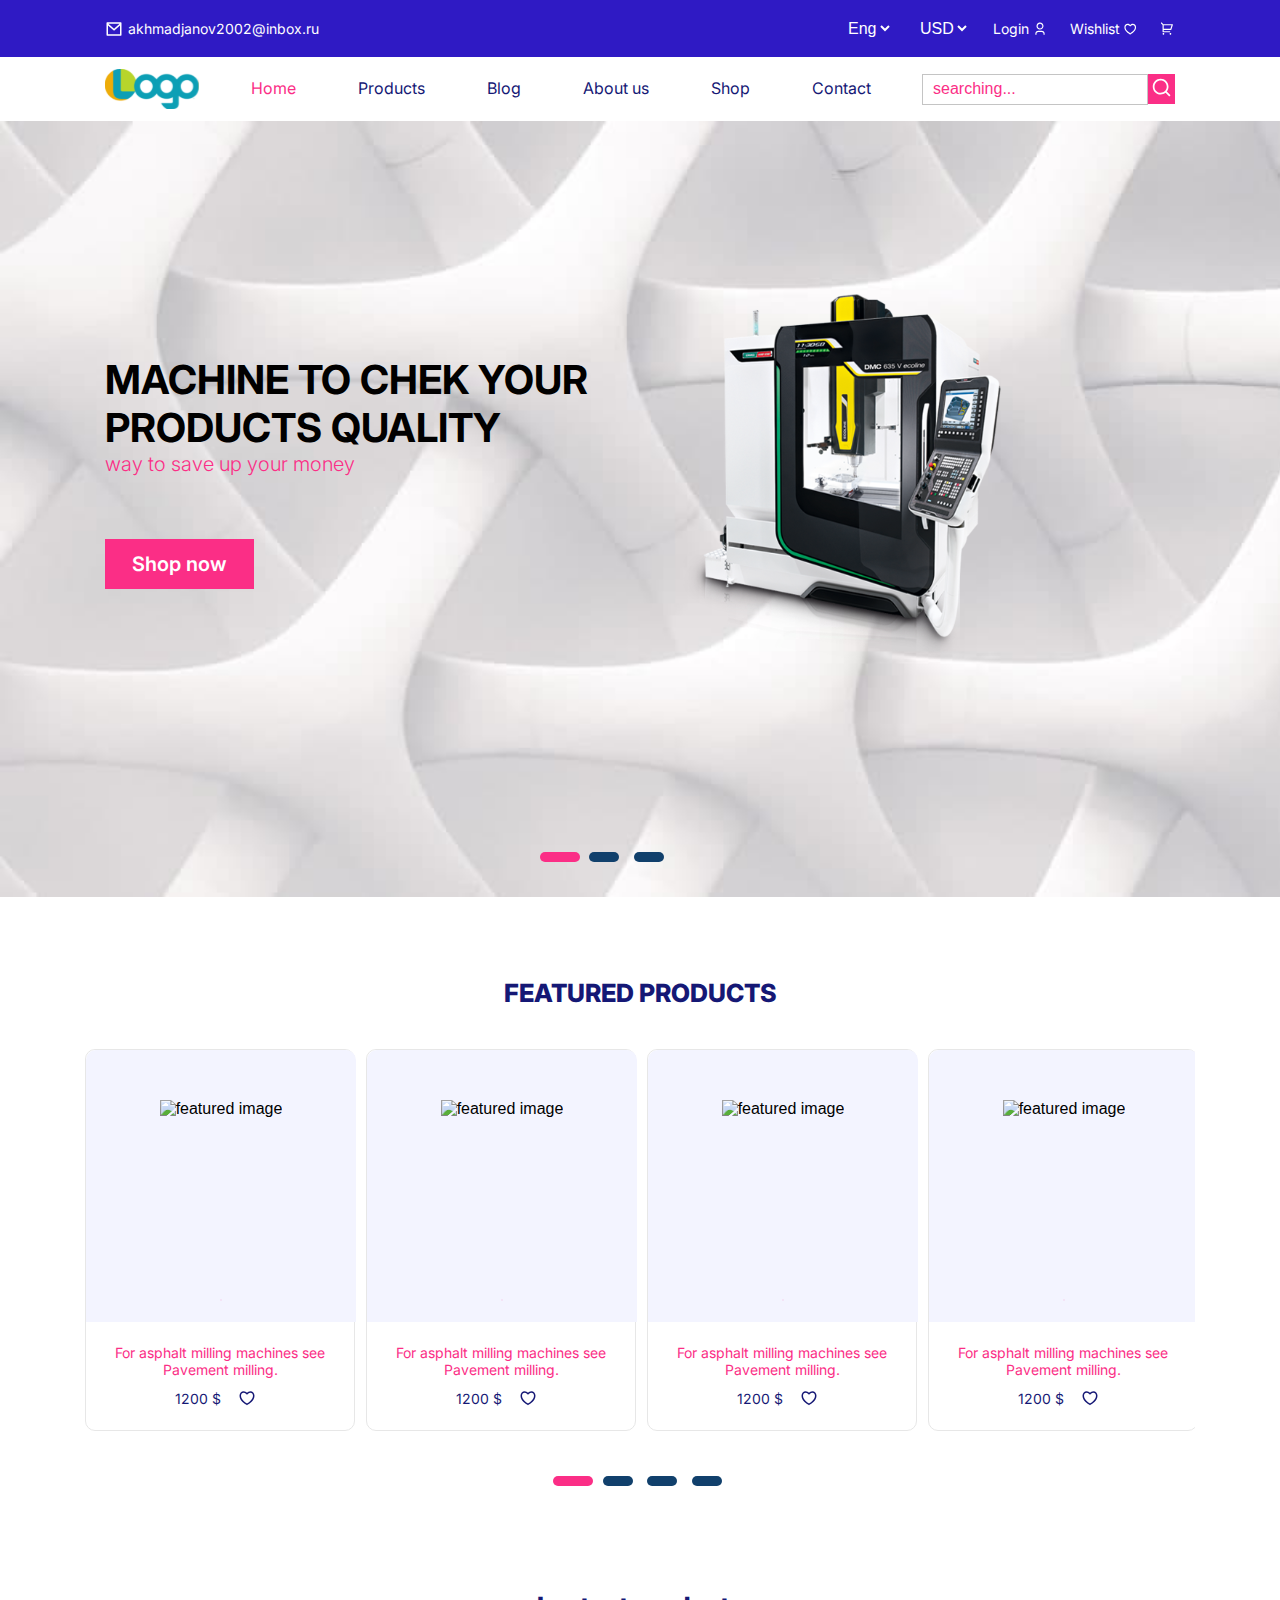
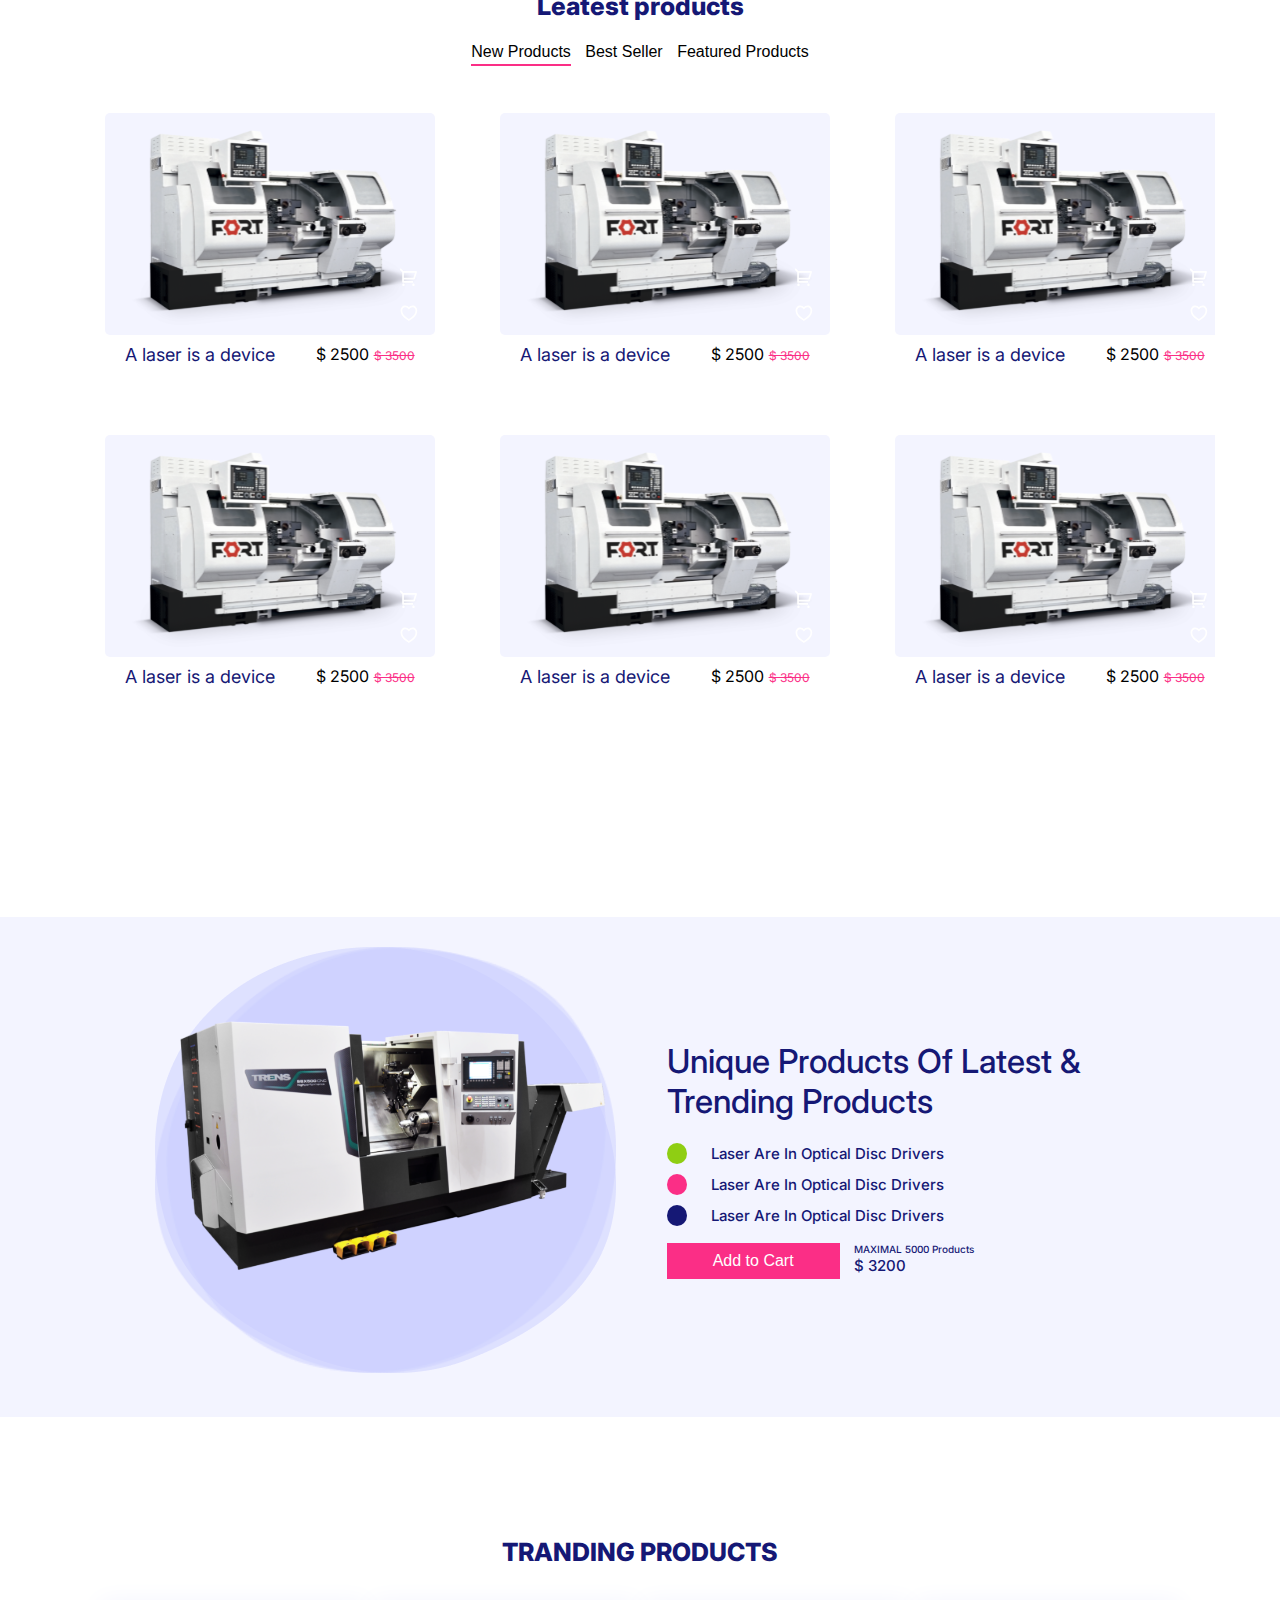
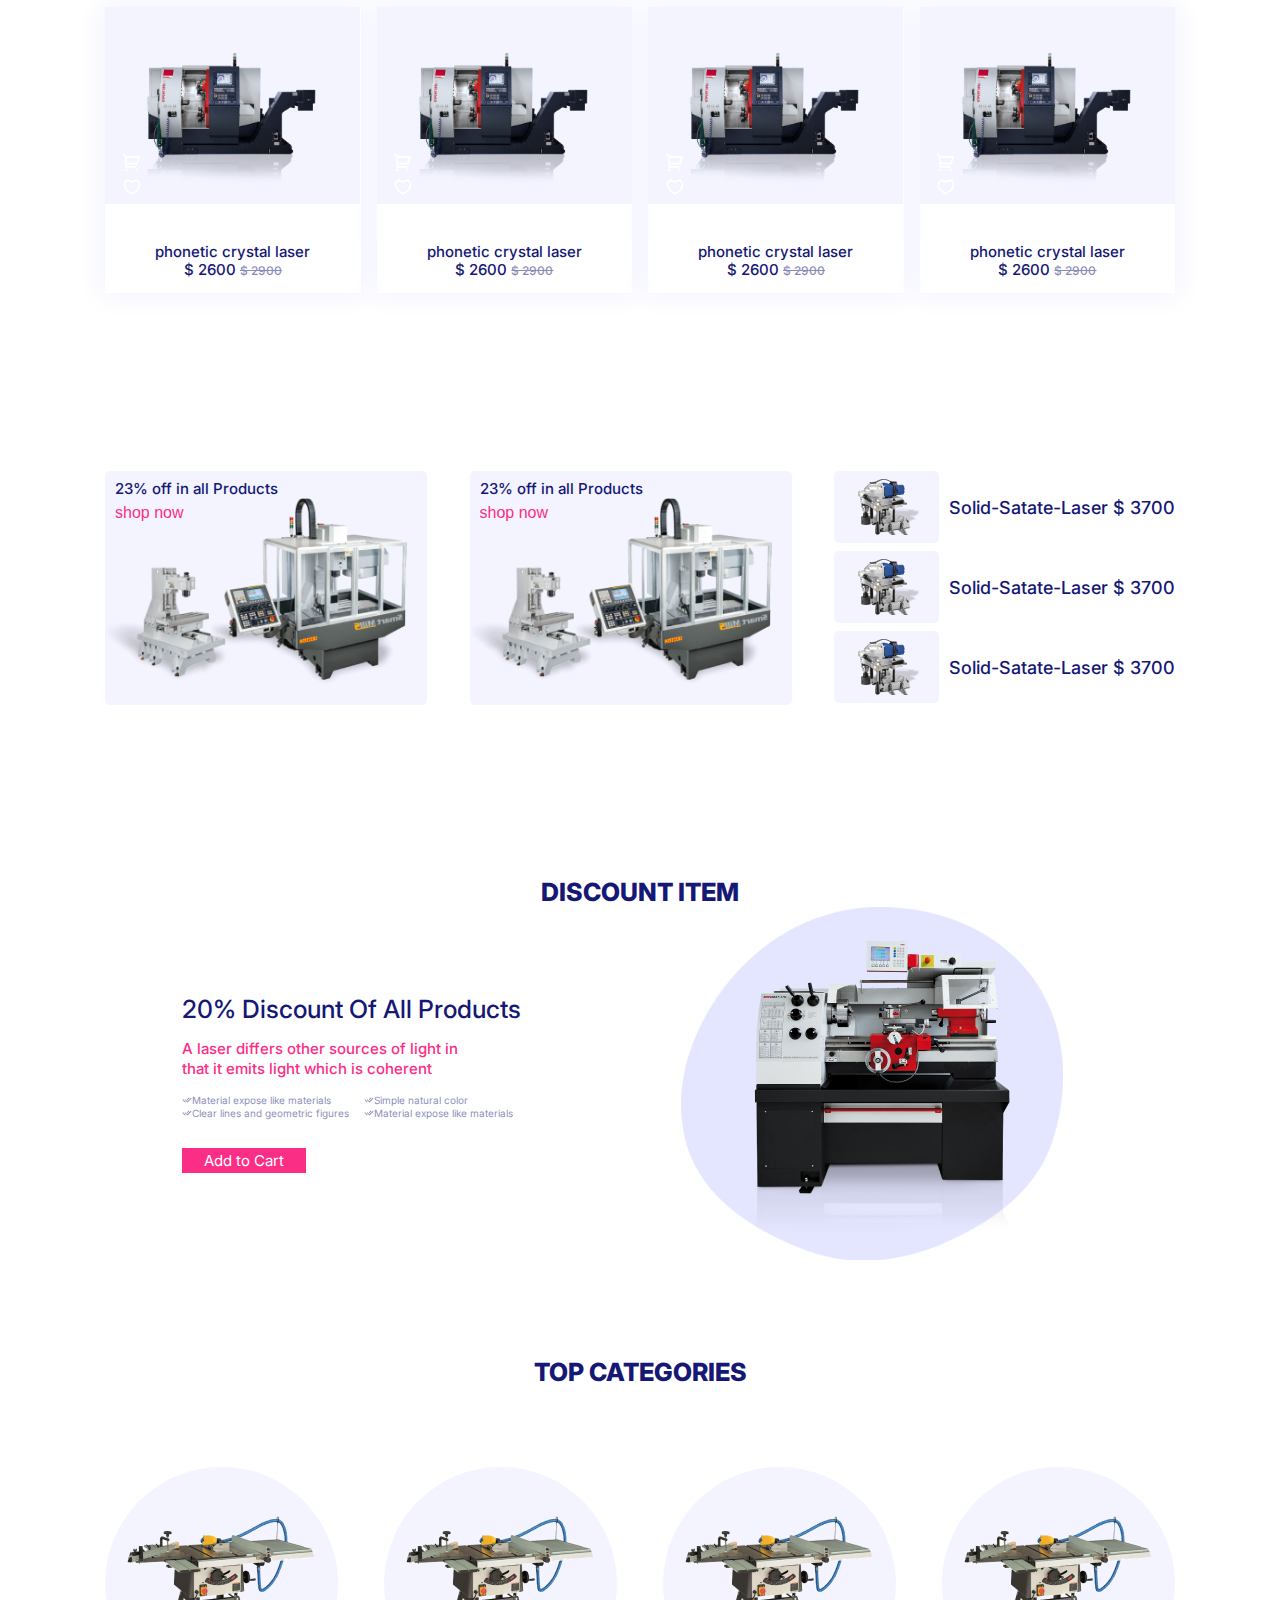
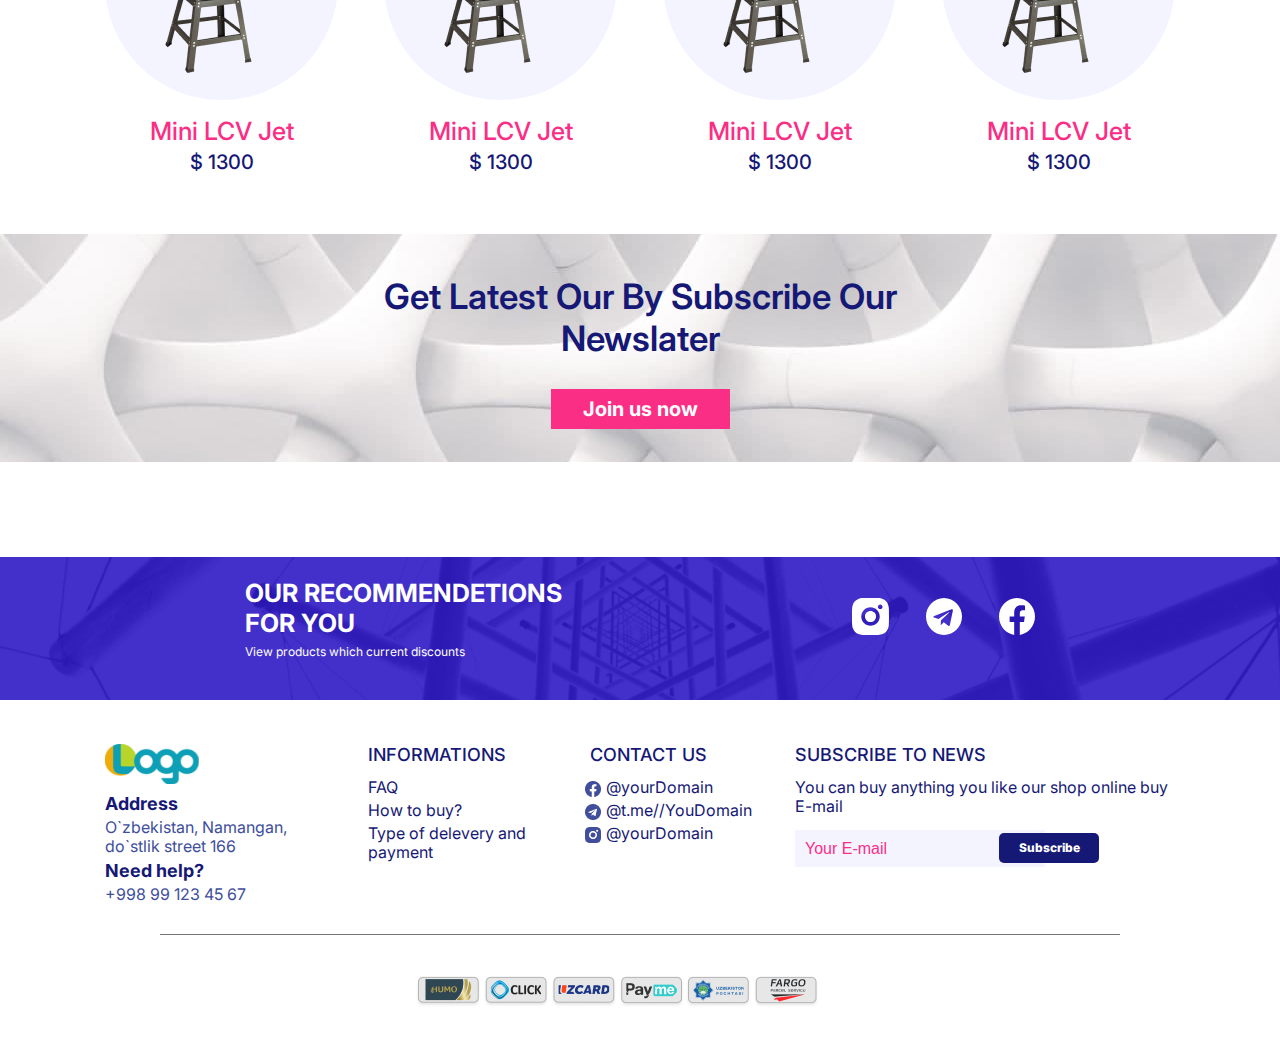
==== commit 54790425: "FAQ page" ====
--- a/index.html
+++ b/index.html
@@ -36,7 +36,7 @@
               <option value="EUR">EUR</option>
             </select>
           </li>
-          <li class="top__right-item"><a class="top__right-link" href="#">Login <img class="top__right-img"
+          <li class="top__right-item"><a class="top__right-link" href="login.html">Login <img class="top__right-img"
                 src="./images/login.svg" alt="login"></a></li>
           <li class="top__right-item"><a class="top__right-link" href="#">Wishlist <img class="top__right-img"
                 src="./images/Heart.svg" alt="heart"></a></li>
@@ -54,9 +54,18 @@
         <img class="header__logo-image" src="./images/logo.svg" alt="site logo" width="94" height="40">
       </div>
       <ul class="header__list">
-        <li class="header__item"><a class="header__link link-active" href="#">Home</a></li>
-        <li class="header__item"><a class="header__link" href="#">Products</a></li>
+        <li class="header__item"><a class="header__link link-active" href="index.html">Home</a></li>
+        <li class="header__item products-dropdown">
+          <a class="header__link" href="#">
+              Products
+              <div class="products__box">
+                  <div class="products-dropdown-item"><a class="products-dropdown-link" href="productsFirst.html">Products-1</a></div>
+                  <div class="products-dropdown-item"><a class="products-dropdown-link" href="productsSecond.html">Products-2</a></div>
+              </div>
+          </a>
+      </li>
         <li class="header__item"><a class="header__link" href="#">Blog</a></li>
+        <li class="header__item"><a class="header__link" href="about-us.html">About us</a></li>
         <li class="header__item"><a class="header__link" href="#">Shop</a></li>
         <li class="header__item"><a class="header__link" href="#">Contact</a></li>
       </ul>
@@ -141,387 +150,339 @@
         <div class="wrapper">
           <div class="inner">
             <div class="card">
-              <div class="icons">
-                <button class="card__cart-button" type="button"><img src="./images/cart.svg" alt="cart"></button>
-                <button class="card__heart-button"><img src="./images/Heart.svg" alt=""></button>
-              </div>
-              <div class="card__image">
-                <a class="card__image-link" href="#">View details</a>
-                <img class="card__img" src="./images/featured-image.svg" alt="featured image" width="210" height="243">
-              </div>
-              <div class="content">
-                <p>For asphalt milling machines
-                  see Pavement milling.</p>
-                <div>
-                  <h3>1200 $</h3>
-                  <button>
-                    <svg width="16" height="15" viewBox="0 0 16 15" fill="none" xmlns="http://www.w3.org/2000/svg">
-                      <path
-                        d="M11.375 0.25C13.6535 0.25 15.5 2.125 15.5 4.75C15.5 10 9.875 13 8 14.125C6.125 13 0.5 10 0.5 4.75C0.5 2.125 2.375 0.25 4.625 0.25C6.02 0.25 7.25 1 8 1.75C8.75 1 9.98 0.25 11.375 0.25ZM8.7005 11.953C9.36125 11.536 9.9575 11.1213 10.5155 10.6772C12.7513 8.89975 14 6.95725 14 4.75C14 2.98 12.8472 1.75 11.375 1.75C10.568 1.75 9.695 2.1775 9.0605 2.8105L8 3.871L6.9395 2.8105C6.305 2.1775 5.432 1.75 4.625 1.75C3.17 1.75 2 2.992 2 4.75C2 6.958 3.2495 8.89975 5.48375 10.6772C6.0425 11.1213 6.63875 11.536 7.2995 11.9523C7.52375 12.094 7.74575 12.2297 8 12.3812C8.25425 12.2297 8.47625 12.094 8.7005 11.953Z"
-                        fill="#151875" />
-                    </svg>
-                  </button>
-                </div>
-              </div>
-            </div>
-            <div class="card">
-              <div class="icons">
-                <button class="card__cart-button" type="button"><img src="./images/cart.svg" alt="cart"></button>
-                <button class="card__heart-button"><img src="./images/Heart.svg" alt=""></button>
-              </div>
-              <div class="card__image">
-                <a class="card__image-link" href="#">View details</a>
-                <img class="card__img" src="./images/featured-image.svg" alt="featured image" width="210" height="243">
-              </div>
-              <div class="content">
-                <p>For asphalt milling machines
-                  see Pavement milling.</p>
-                <div>
-                  <h3>1200 $</h3>
-                  <button>
-                    <svg width="16" height="15" viewBox="0 0 16 15" fill="none" xmlns="http://www.w3.org/2000/svg">
-                      <path
-                        d="M11.375 0.25C13.6535 0.25 15.5 2.125 15.5 4.75C15.5 10 9.875 13 8 14.125C6.125 13 0.5 10 0.5 4.75C0.5 2.125 2.375 0.25 4.625 0.25C6.02 0.25 7.25 1 8 1.75C8.75 1 9.98 0.25 11.375 0.25ZM8.7005 11.953C9.36125 11.536 9.9575 11.1213 10.5155 10.6772C12.7513 8.89975 14 6.95725 14 4.75C14 2.98 12.8472 1.75 11.375 1.75C10.568 1.75 9.695 2.1775 9.0605 2.8105L8 3.871L6.9395 2.8105C6.305 2.1775 5.432 1.75 4.625 1.75C3.17 1.75 2 2.992 2 4.75C2 6.958 3.2495 8.89975 5.48375 10.6772C6.0425 11.1213 6.63875 11.536 7.2995 11.9523C7.52375 12.094 7.74575 12.2297 8 12.3812C8.25425 12.2297 8.47625 12.094 8.7005 11.953Z"
-                        fill="#151875" />
-                    </svg>
-                  </button>
-                </div>
-              </div>
-            </div>
-            <div class="card">
-
-              <div class="icons">
-                <button class="card__cart-button" type="button"><img src="./images/cart.svg" alt="cart"></button>
-                <button class="card__heart-button"><img src="./images/Heart.svg" alt=""></button>
-              </div>
-              <div class="card__image">
-                <a class="card__image-link" href="#">View details</a>
-                <img class="card__img" src="./images/featured-image.svg" alt="featured image" width="210" height="243">
-              </div>
-              <div class="content">
-                <p>For asphalt milling machines
-                  see Pavement milling.</p>
-                <div>
-                  <h3>1200 $</h3>
-                  <button>
-                    <svg width="16" height="15" viewBox="0 0 16 15" fill="none" xmlns="http://www.w3.org/2000/svg">
-                      <path
-                        d="M11.375 0.25C13.6535 0.25 15.5 2.125 15.5 4.75C15.5 10 9.875 13 8 14.125C6.125 13 0.5 10 0.5 4.75C0.5 2.125 2.375 0.25 4.625 0.25C6.02 0.25 7.25 1 8 1.75C8.75 1 9.98 0.25 11.375 0.25ZM8.7005 11.953C9.36125 11.536 9.9575 11.1213 10.5155 10.6772C12.7513 8.89975 14 6.95725 14 4.75C14 2.98 12.8472 1.75 11.375 1.75C10.568 1.75 9.695 2.1775 9.0605 2.8105L8 3.871L6.9395 2.8105C6.305 2.1775 5.432 1.75 4.625 1.75C3.17 1.75 2 2.992 2 4.75C2 6.958 3.2495 8.89975 5.48375 10.6772C6.0425 11.1213 6.63875 11.536 7.2995 11.9523C7.52375 12.094 7.74575 12.2297 8 12.3812C8.25425 12.2297 8.47625 12.094 8.7005 11.953Z"
-                        fill="#151875" />
-                    </svg>
-                  </button>
-                </div>
-              </div>
-            </div>
-            <div class="card">
-
-              <div class="icons">
-                <button class="card__cart-button" type="button"><img src="./images/cart.svg" alt="cart"></button>
-                <button class="card__heart-button"><img src="./images/Heart.svg" alt=""></button>
-              </div>
-              <div class="card__image">
-                <a class="card__image-link" href="#">View details</a>
-                <img class="card__img" src="./images/featured-image.svg" alt="featured image" width="210" height="243">
-              </div>
-              <div class="content">
-                <p>For asphalt milling machines
-                  see Pavement milling.</p>
-                <div>
-                  <h3>1200 $</h3>
-                  <button>
-                    <svg width="16" height="15" viewBox="0 0 16 15" fill="none" xmlns="http://www.w3.org/2000/svg">
-                      <path
-                        d="M11.375 0.25C13.6535 0.25 15.5 2.125 15.5 4.75C15.5 10 9.875 13 8 14.125C6.125 13 0.5 10 0.5 4.75C0.5 2.125 2.375 0.25 4.625 0.25C6.02 0.25 7.25 1 8 1.75C8.75 1 9.98 0.25 11.375 0.25ZM8.7005 11.953C9.36125 11.536 9.9575 11.1213 10.5155 10.6772C12.7513 8.89975 14 6.95725 14 4.75C14 2.98 12.8472 1.75 11.375 1.75C10.568 1.75 9.695 2.1775 9.0605 2.8105L8 3.871L6.9395 2.8105C6.305 2.1775 5.432 1.75 4.625 1.75C3.17 1.75 2 2.992 2 4.75C2 6.958 3.2495 8.89975 5.48375 10.6772C6.0425 11.1213 6.63875 11.536 7.2995 11.9523C7.52375 12.094 7.74575 12.2297 8 12.3812C8.25425 12.2297 8.47625 12.094 8.7005 11.953Z"
-                        fill="#151875" />
-                    </svg>
-                  </button>
-                </div>
-              </div>
-            </div>
-            <div class="card">
-
-              <div class="icons">
-                <button class="card__cart-button" type="button"><img src="./images/cart.svg" alt="cart"></button>
-                <button class="card__heart-button"><img src="./images/Heart.svg" alt=""></button>
-              </div>
-              <div class="card__image">
-                <a class="card__image-link" href="#">View details</a>
-                <img class="card__img" src="./images/featured-image.svg" alt="featured image" width="210" height="243">
-              </div>
-              <div class="content">
-                <p>For asphalt milling machines
-                  see Pavement milling.</p>
-                <div>
-                  <h3>1200 $</h3>
-                  <button>
-                    <svg width="16" height="15" viewBox="0 0 16 15" fill="none" xmlns="http://www.w3.org/2000/svg">
-                      <path
-                        d="M11.375 0.25C13.6535 0.25 15.5 2.125 15.5 4.75C15.5 10 9.875 13 8 14.125C6.125 13 0.5 10 0.5 4.75C0.5 2.125 2.375 0.25 4.625 0.25C6.02 0.25 7.25 1 8 1.75C8.75 1 9.98 0.25 11.375 0.25ZM8.7005 11.953C9.36125 11.536 9.9575 11.1213 10.5155 10.6772C12.7513 8.89975 14 6.95725 14 4.75C14 2.98 12.8472 1.75 11.375 1.75C10.568 1.75 9.695 2.1775 9.0605 2.8105L8 3.871L6.9395 2.8105C6.305 2.1775 5.432 1.75 4.625 1.75C3.17 1.75 2 2.992 2 4.75C2 6.958 3.2495 8.89975 5.48375 10.6772C6.0425 11.1213 6.63875 11.536 7.2995 11.9523C7.52375 12.094 7.74575 12.2297 8 12.3812C8.25425 12.2297 8.47625 12.094 8.7005 11.953Z"
-                        fill="#151875" />
-                    </svg>
-                  </button>
-                </div>
-              </div>
-            </div>
-            <div class="card">
-
-              <div class="icons">
-                <button class="card__cart-button" type="button"><img src="./images/cart.svg" alt="cart"></button>
-                <button class="card__heart-button"><img src="./images/Heart.svg" alt=""></button>
-              </div>
-              <div class="card__image">
-                <a class="card__image-link" href="#">View details</a>
-                <img class="card__img" src="./images/featured-image.svg" alt="featured image" width="210" height="243">
-              </div>
-              <div class="content">
-                <p>For asphalt milling machines
-                  see Pavement milling.</p>
-                <div>
-                  <h3>1200 $</h3>
-                  <button>
-                    <svg width="16" height="15" viewBox="0 0 16 15" fill="none" xmlns="http://www.w3.org/2000/svg">
-                      <path
-                        d="M11.375 0.25C13.6535 0.25 15.5 2.125 15.5 4.75C15.5 10 9.875 13 8 14.125C6.125 13 0.5 10 0.5 4.75C0.5 2.125 2.375 0.25 4.625 0.25C6.02 0.25 7.25 1 8 1.75C8.75 1 9.98 0.25 11.375 0.25ZM8.7005 11.953C9.36125 11.536 9.9575 11.1213 10.5155 10.6772C12.7513 8.89975 14 6.95725 14 4.75C14 2.98 12.8472 1.75 11.375 1.75C10.568 1.75 9.695 2.1775 9.0605 2.8105L8 3.871L6.9395 2.8105C6.305 2.1775 5.432 1.75 4.625 1.75C3.17 1.75 2 2.992 2 4.75C2 6.958 3.2495 8.89975 5.48375 10.6772C6.0425 11.1213 6.63875 11.536 7.2995 11.9523C7.52375 12.094 7.74575 12.2297 8 12.3812C8.25425 12.2297 8.47625 12.094 8.7005 11.953Z"
-                        fill="#151875" />
-                    </svg>
-                  </button>
-                </div>
-              </div>
-            </div>
-            <div class="card">
-              <div class="icons">
-                <button class="card__cart-button" type="button"><img src="./images/cart.svg" alt="cart"></button>
-                <button class="card__heart-button"><img src="./images/Heart.svg" alt=""></button>
-              </div>
-
-              <div class="card__image">
-                <a class="card__image-link" href="#">View details</a>
-                <img class="card__img" src="./images/featured-image.svg" alt="featured image" width="210" height="243">
-              </div>
-              <div class="content">
-                <p>For asphalt milling machines
-                  see Pavement milling.</p>
-                <div>
-                  <h3>1200 $</h3>
-                  <button>
-                    <svg width="16" height="15" viewBox="0 0 16 15" fill="none" xmlns="http://www.w3.org/2000/svg">
-                      <path
-                        d="M11.375 0.25C13.6535 0.25 15.5 2.125 15.5 4.75C15.5 10 9.875 13 8 14.125C6.125 13 0.5 10 0.5 4.75C0.5 2.125 2.375 0.25 4.625 0.25C6.02 0.25 7.25 1 8 1.75C8.75 1 9.98 0.25 11.375 0.25ZM8.7005 11.953C9.36125 11.536 9.9575 11.1213 10.5155 10.6772C12.7513 8.89975 14 6.95725 14 4.75C14 2.98 12.8472 1.75 11.375 1.75C10.568 1.75 9.695 2.1775 9.0605 2.8105L8 3.871L6.9395 2.8105C6.305 2.1775 5.432 1.75 4.625 1.75C3.17 1.75 2 2.992 2 4.75C2 6.958 3.2495 8.89975 5.48375 10.6772C6.0425 11.1213 6.63875 11.536 7.2995 11.9523C7.52375 12.094 7.74575 12.2297 8 12.3812C8.25425 12.2297 8.47625 12.094 8.7005 11.953Z"
-                        fill="#151875" />
-                    </svg>
-                  </button>
-                </div>
-              </div>
-            </div>
-
-            <div class="card">
-
-              <div class="icons">
-                <button class="card__cart-button" type="button"><img src="./images/cart.svg" alt="cart"></button>
-                <button class="card__heart-button"><img src="./images/Heart.svg" alt=""></button>
-              </div>
-              <div class="card__image">
-                <a class="card__image-link" href="#">View details</a>
-                <img class="card__img" src="./images/featured-image.svg" alt="featured image" width="210" height="243">
-              </div>
-              <div class="content">
-                <p>For asphalt milling machines
-                  see Pavement milling.</p>
-                <div>
-                  <h3>1200 $</h3>
-                  <button>
-                    <svg width="16" height="15" viewBox="0 0 16 15" fill="none" xmlns="http://www.w3.org/2000/svg">
-                      <path
-                        d="M11.375 0.25C13.6535 0.25 15.5 2.125 15.5 4.75C15.5 10 9.875 13 8 14.125C6.125 13 0.5 10 0.5 4.75C0.5 2.125 2.375 0.25 4.625 0.25C6.02 0.25 7.25 1 8 1.75C8.75 1 9.98 0.25 11.375 0.25ZM8.7005 11.953C9.36125 11.536 9.9575 11.1213 10.5155 10.6772C12.7513 8.89975 14 6.95725 14 4.75C14 2.98 12.8472 1.75 11.375 1.75C10.568 1.75 9.695 2.1775 9.0605 2.8105L8 3.871L6.9395 2.8105C6.305 2.1775 5.432 1.75 4.625 1.75C3.17 1.75 2 2.992 2 4.75C2 6.958 3.2495 8.89975 5.48375 10.6772C6.0425 11.1213 6.63875 11.536 7.2995 11.9523C7.52375 12.094 7.74575 12.2297 8 12.3812C8.25425 12.2297 8.47625 12.094 8.7005 11.953Z"
-                        fill="#151875" />
-                    </svg>
-                  </button>
-                </div>
-              </div>
-            </div>
-            <div class="card">
-
-              <div class="icons">
-                <button class="card__cart-button" type="button"><img src="./images/cart.svg" alt="cart"></button>
-                <button class="card__heart-button"><img src="./images/Heart.svg" alt=""></button>
-              </div>
-              <div class="card__image">
-                <a class="card__image-link" href="#">View details</a>
-                <img class="card__img" src="./images/featured-image.svg" alt="featured image" width="210" height="243">
-              </div>
-              <div class="content">
-                <p>For asphalt milling machines
-                  see Pavement milling.</p>
-                <div>
-                  <h3>1200 $</h3>
-                  <button>
-                    <svg width="16" height="15" viewBox="0 0 16 15" fill="none" xmlns="http://www.w3.org/2000/svg">
-                      <path
-                        d="M11.375 0.25C13.6535 0.25 15.5 2.125 15.5 4.75C15.5 10 9.875 13 8 14.125C6.125 13 0.5 10 0.5 4.75C0.5 2.125 2.375 0.25 4.625 0.25C6.02 0.25 7.25 1 8 1.75C8.75 1 9.98 0.25 11.375 0.25ZM8.7005 11.953C9.36125 11.536 9.9575 11.1213 10.5155 10.6772C12.7513 8.89975 14 6.95725 14 4.75C14 2.98 12.8472 1.75 11.375 1.75C10.568 1.75 9.695 2.1775 9.0605 2.8105L8 3.871L6.9395 2.8105C6.305 2.1775 5.432 1.75 4.625 1.75C3.17 1.75 2 2.992 2 4.75C2 6.958 3.2495 8.89975 5.48375 10.6772C6.0425 11.1213 6.63875 11.536 7.2995 11.9523C7.52375 12.094 7.74575 12.2297 8 12.3812C8.25425 12.2297 8.47625 12.094 8.7005 11.953Z"
-                        fill="#151875" />
-                    </svg>
-                  </button>
-                </div>
-              </div>
-            </div>
-            <div class="card">
-
-              <div class="icons">
-                <button class="card__cart-button" type="button"><img src="./images/cart.svg" alt="cart"></button>
-                <button class="card__heart-button"><img src="./images/Heart.svg" alt=""></button>
-              </div>
-              <div class="card__image">
-                <a class="card__image-link" href="#">View details</a>
-                <img class="card__img" src="./images/featured-image.svg" alt="featured image" width="210" height="243">
-              </div>
-              <div class="content">
-                <p>For asphalt milling machines
-                  see Pavement milling.</p>
-                <div>
-                  <h3>1200 $</h3>
-                  <button>
-                    <svg width="16" height="15" viewBox="0 0 16 15" fill="none" xmlns="http://www.w3.org/2000/svg">
-                      <path
-                        d="M11.375 0.25C13.6535 0.25 15.5 2.125 15.5 4.75C15.5 10 9.875 13 8 14.125C6.125 13 0.5 10 0.5 4.75C0.5 2.125 2.375 0.25 4.625 0.25C6.02 0.25 7.25 1 8 1.75C8.75 1 9.98 0.25 11.375 0.25ZM8.7005 11.953C9.36125 11.536 9.9575 11.1213 10.5155 10.6772C12.7513 8.89975 14 6.95725 14 4.75C14 2.98 12.8472 1.75 11.375 1.75C10.568 1.75 9.695 2.1775 9.0605 2.8105L8 3.871L6.9395 2.8105C6.305 2.1775 5.432 1.75 4.625 1.75C3.17 1.75 2 2.992 2 4.75C2 6.958 3.2495 8.89975 5.48375 10.6772C6.0425 11.1213 6.63875 11.536 7.2995 11.9523C7.52375 12.094 7.74575 12.2297 8 12.3812C8.25425 12.2297 8.47625 12.094 8.7005 11.953Z"
-                        fill="#151875" />
-                    </svg>
-                  </button>
-                </div>
-              </div>
-            </div>
-            <div class="card">
-
-              <div class="icons">
-                <button class="card__cart-button" type="button"><img src="./images/cart.svg" alt="cart"></button>
-                <button class="card__heart-button"><img src="./images/Heart.svg" alt=""></button>
-              </div>
-              <div class="card__image">
-                <a class="card__image-link" href="#">View details</a>
-                <img class="card__img" src="./images/featured-image.svg" alt="featured image" width="210" height="243">
-              </div>
-              <div class="content">
-                <p>For asphalt milling machines
-                  see Pavement milling.</p>
-                <div>
-                  <h3>1200 $</h3>
-                  <button>
-                    <svg width="16" height="15" viewBox="0 0 16 15" fill="none" xmlns="http://www.w3.org/2000/svg">
-                      <path
-                        d="M11.375 0.25C13.6535 0.25 15.5 2.125 15.5 4.75C15.5 10 9.875 13 8 14.125C6.125 13 0.5 10 0.5 4.75C0.5 2.125 2.375 0.25 4.625 0.25C6.02 0.25 7.25 1 8 1.75C8.75 1 9.98 0.25 11.375 0.25ZM8.7005 11.953C9.36125 11.536 9.9575 11.1213 10.5155 10.6772C12.7513 8.89975 14 6.95725 14 4.75C14 2.98 12.8472 1.75 11.375 1.75C10.568 1.75 9.695 2.1775 9.0605 2.8105L8 3.871L6.9395 2.8105C6.305 2.1775 5.432 1.75 4.625 1.75C3.17 1.75 2 2.992 2 4.75C2 6.958 3.2495 8.89975 5.48375 10.6772C6.0425 11.1213 6.63875 11.536 7.2995 11.9523C7.52375 12.094 7.74575 12.2297 8 12.3812C8.25425 12.2297 8.47625 12.094 8.7005 11.953Z"
-                        fill="#151875" />
-                    </svg>
-                  </button>
-                </div>
-              </div>
-            </div>
-            <div class="card">
-
-              <div class="icons">
-                <button class="card__cart-button" type="button"><img src="./images/cart.svg" alt="cart"></button>
-                <button class="card__heart-button"><img src="./images/Heart.svg" alt=""></button>
-              </div>
-              <div class="card__image">
-                <a class="card__image-link" href="#">View details</a>
-                <img class="card__img" src="./images/featured-image.svg" alt="featured image" width="210" height="243">
-              </div>
-              <div class="content">
-                <p>For asphalt milling machines
-                  see Pavement milling.</p>
-                <div>
-                  <h3>1200 $</h3>
-                  <button>
-                    <svg width="16" height="15" viewBox="0 0 16 15" fill="none" xmlns="http://www.w3.org/2000/svg">
-                      <path
-                        d="M11.375 0.25C13.6535 0.25 15.5 2.125 15.5 4.75C15.5 10 9.875 13 8 14.125C6.125 13 0.5 10 0.5 4.75C0.5 2.125 2.375 0.25 4.625 0.25C6.02 0.25 7.25 1 8 1.75C8.75 1 9.98 0.25 11.375 0.25ZM8.7005 11.953C9.36125 11.536 9.9575 11.1213 10.5155 10.6772C12.7513 8.89975 14 6.95725 14 4.75C14 2.98 12.8472 1.75 11.375 1.75C10.568 1.75 9.695 2.1775 9.0605 2.8105L8 3.871L6.9395 2.8105C6.305 2.1775 5.432 1.75 4.625 1.75C3.17 1.75 2 2.992 2 4.75C2 6.958 3.2495 8.89975 5.48375 10.6772C6.0425 11.1213 6.63875 11.536 7.2995 11.9523C7.52375 12.094 7.74575 12.2297 8 12.3812C8.25425 12.2297 8.47625 12.094 8.7005 11.953Z"
-                        fill="#151875" />
-                    </svg>
-                  </button>
-                </div>
-              </div>
-            </div>
-            <div class="card">
-
-              <div class="icons">
-                <button class="card__cart-button" type="button"><img src="./images/cart.svg" alt="cart"></button>
-                <button class="card__heart-button"><img src="./images/Heart.svg" alt=""></button>
-              </div>
-              <div class="card__image">
-                <a class="card__image-link" href="#">View details</a>
-                <img class="card__img" src="./images/featured-image.svg" alt="featured image" width="210" height="243">
-              </div>
-              <div class="content">
-                <p>For asphalt milling machines
-                  see Pavement milling.</p>
-                <div>
-                  <h3>1200 $</h3>
-                  <button>
-                    <svg width="16" height="15" viewBox="0 0 16 15" fill="none" xmlns="http://www.w3.org/2000/svg">
-                      <path
-                        d="M11.375 0.25C13.6535 0.25 15.5 2.125 15.5 4.75C15.5 10 9.875 13 8 14.125C6.125 13 0.5 10 0.5 4.75C0.5 2.125 2.375 0.25 4.625 0.25C6.02 0.25 7.25 1 8 1.75C8.75 1 9.98 0.25 11.375 0.25ZM8.7005 11.953C9.36125 11.536 9.9575 11.1213 10.5155 10.6772C12.7513 8.89975 14 6.95725 14 4.75C14 2.98 12.8472 1.75 11.375 1.75C10.568 1.75 9.695 2.1775 9.0605 2.8105L8 3.871L6.9395 2.8105C6.305 2.1775 5.432 1.75 4.625 1.75C3.17 1.75 2 2.992 2 4.75C2 6.958 3.2495 8.89975 5.48375 10.6772C6.0425 11.1213 6.63875 11.536 7.2995 11.9523C7.52375 12.094 7.74575 12.2297 8 12.3812C8.25425 12.2297 8.47625 12.094 8.7005 11.953Z"
-                        fill="#151875" />
-                    </svg>
-                  </button>
-                </div>
-              </div>
-            </div>
-            <div class="card">
-              <div class="icons">
-                <button class="card__cart-button" type="button"><img src="./images/cart.svg" alt="cart"></button>
-                <button class="card__heart-button"><img src="./images/Heart.svg" alt=""></button>
-              </div>
-
-              <div class="card__image">
-                <a class="card__image-link" href="#">View details</a>
-                <img class="card__img" src="./images/featured-image.svg" alt="featured image" width="210" height="243">
-              </div>
-              <div class="content">
-                <p>For asphalt milling machines
-                  see Pavement milling.</p>
-                <div>
-                  <h3>1200 $</h3>
-                  <button>
-                    <svg width="16" height="15" viewBox="0 0 16 15" fill="none" xmlns="http://www.w3.org/2000/svg">
-                      <path
-                        d="M11.375 0.25C13.6535 0.25 15.5 2.125 15.5 4.75C15.5 10 9.875 13 8 14.125C6.125 13 0.5 10 0.5 4.75C0.5 2.125 2.375 0.25 4.625 0.25C6.02 0.25 7.25 1 8 1.75C8.75 1 9.98 0.25 11.375 0.25ZM8.7005 11.953C9.36125 11.536 9.9575 11.1213 10.5155 10.6772C12.7513 8.89975 14 6.95725 14 4.75C14 2.98 12.8472 1.75 11.375 1.75C10.568 1.75 9.695 2.1775 9.0605 2.8105L8 3.871L6.9395 2.8105C6.305 2.1775 5.432 1.75 4.625 1.75C3.17 1.75 2 2.992 2 4.75C2 6.958 3.2495 8.89975 5.48375 10.6772C6.0425 11.1213 6.63875 11.536 7.2995 11.9523C7.52375 12.094 7.74575 12.2297 8 12.3812C8.25425 12.2297 8.47625 12.094 8.7005 11.953Z"
-                        fill="#151875" />
-                    </svg>
-                  </button>
-                </div>
-              </div>
-            </div>
-            <div class="card">
-              <div class="icons">
-                <button class="card__cart-button" type="button"><img src="./images/cart.svg" alt="cart"></button>
-                <button class="card__heart-button"><img src="./images/Heart.svg" alt=""></button>
-              </div>
-
-              <div class="card__image">
-                <a class="card__image-link" href="#">View details</a>
-                <img class="card__img" src="./images/featured-image.svg" alt="featured image" width="210" height="243">
-              </div>
-              <div class="content">
-                <p>For asphalt milling machines
-                  see Pavement milling.</p>
-                <div>
-                  <h3>1200 $</h3>
-                  <button>
-                    <svg width="16" height="15" viewBox="0 0 16 15" fill="none" xmlns="http://www.w3.org/2000/svg">
-                      <path
-                        d="M11.375 0.25C13.6535 0.25 15.5 2.125 15.5 4.75C15.5 10 9.875 13 8 14.125C6.125 13 0.5 10 0.5 4.75C0.5 2.125 2.375 0.25 4.625 0.25C6.02 0.25 7.25 1 8 1.75C8.75 1 9.98 0.25 11.375 0.25ZM8.7005 11.953C9.36125 11.536 9.9575 11.1213 10.5155 10.6772C12.7513 8.89975 14 6.95725 14 4.75C14 2.98 12.8472 1.75 11.375 1.75C10.568 1.75 9.695 2.1775 9.0605 2.8105L8 3.871L6.9395 2.8105C6.305 2.1775 5.432 1.75 4.625 1.75C3.17 1.75 2 2.992 2 4.75C2 6.958 3.2495 8.89975 5.48375 10.6772C6.0425 11.1213 6.63875 11.536 7.2995 11.9523C7.52375 12.094 7.74575 12.2297 8 12.3812C8.25425 12.2297 8.47625 12.094 8.7005 11.953Z"
-                        fill="#151875" />
-                    </svg>
-                  </button>
-                </div>
-              </div>
-            </div>
-            <div class="card">
-              <div class="icons">
-                <button class="card__cart-button" type="button"><img src="./images/cart.svg" alt="cart"></button>
-                <button class="card__heart-button"><img src="./images/Heart.svg" alt=""></button>
-              </div>
-
-              <div class="card__image">
-                <a class="card__image-link" href="#">View details</a>
+           
+              <div class="card__image">
+                <a class="card__image-link" href="details.html">View details</a>
+                <img class="card__img" src="./images/featured-image.svg" alt="featured image" width="210" height="243">
+              </div>
+              <div class="content">
+                <p>For asphalt milling machines
+                  see Pavement milling.</p>
+                <div>
+                  <h3>1200 $</h3>
+                  <button>
+                    <svg width="16" height="15" viewBox="0 0 16 15" fill="none" xmlns="http://www.w3.org/2000/svg">
+                      <path
+                        d="M11.375 0.25C13.6535 0.25 15.5 2.125 15.5 4.75C15.5 10 9.875 13 8 14.125C6.125 13 0.5 10 0.5 4.75C0.5 2.125 2.375 0.25 4.625 0.25C6.02 0.25 7.25 1 8 1.75C8.75 1 9.98 0.25 11.375 0.25ZM8.7005 11.953C9.36125 11.536 9.9575 11.1213 10.5155 10.6772C12.7513 8.89975 14 6.95725 14 4.75C14 2.98 12.8472 1.75 11.375 1.75C10.568 1.75 9.695 2.1775 9.0605 2.8105L8 3.871L6.9395 2.8105C6.305 2.1775 5.432 1.75 4.625 1.75C3.17 1.75 2 2.992 2 4.75C2 6.958 3.2495 8.89975 5.48375 10.6772C6.0425 11.1213 6.63875 11.536 7.2995 11.9523C7.52375 12.094 7.74575 12.2297 8 12.3812C8.25425 12.2297 8.47625 12.094 8.7005 11.953Z"
+                        fill="#151875" />
+                    </svg>
+                  </button>
+                </div>
+              </div>
+            </div>
+            <div class="card">
+           
+              <div class="card__image">
+                <a class="card__image-link" href="details.html">View details</a>
+                <img class="card__img" src="./images/featured-image.svg" alt="featured image" width="210" height="243">
+              </div>
+              <div class="content">
+                <p>For asphalt milling machines
+                  see Pavement milling.</p>
+                <div>
+                  <h3>1200 $</h3>
+                  <button>
+                    <svg width="16" height="15" viewBox="0 0 16 15" fill="none" xmlns="http://www.w3.org/2000/svg">
+                      <path
+                        d="M11.375 0.25C13.6535 0.25 15.5 2.125 15.5 4.75C15.5 10 9.875 13 8 14.125C6.125 13 0.5 10 0.5 4.75C0.5 2.125 2.375 0.25 4.625 0.25C6.02 0.25 7.25 1 8 1.75C8.75 1 9.98 0.25 11.375 0.25ZM8.7005 11.953C9.36125 11.536 9.9575 11.1213 10.5155 10.6772C12.7513 8.89975 14 6.95725 14 4.75C14 2.98 12.8472 1.75 11.375 1.75C10.568 1.75 9.695 2.1775 9.0605 2.8105L8 3.871L6.9395 2.8105C6.305 2.1775 5.432 1.75 4.625 1.75C3.17 1.75 2 2.992 2 4.75C2 6.958 3.2495 8.89975 5.48375 10.6772C6.0425 11.1213 6.63875 11.536 7.2995 11.9523C7.52375 12.094 7.74575 12.2297 8 12.3812C8.25425 12.2297 8.47625 12.094 8.7005 11.953Z"
+                        fill="#151875" />
+                    </svg>
+                  </button>
+                </div>
+              </div>
+            </div>
+            <div class="card">
+
+           
+              <div class="card__image">
+                <a class="card__image-link" href="details.html">View details</a>
+                <img class="card__img" src="./images/featured-image.svg" alt="featured image" width="210" height="243">
+              </div>
+              <div class="content">
+                <p>For asphalt milling machines
+                  see Pavement milling.</p>
+                <div>
+                  <h3>1200 $</h3>
+                  <button>
+                    <svg width="16" height="15" viewBox="0 0 16 15" fill="none" xmlns="http://www.w3.org/2000/svg">
+                      <path
+                        d="M11.375 0.25C13.6535 0.25 15.5 2.125 15.5 4.75C15.5 10 9.875 13 8 14.125C6.125 13 0.5 10 0.5 4.75C0.5 2.125 2.375 0.25 4.625 0.25C6.02 0.25 7.25 1 8 1.75C8.75 1 9.98 0.25 11.375 0.25ZM8.7005 11.953C9.36125 11.536 9.9575 11.1213 10.5155 10.6772C12.7513 8.89975 14 6.95725 14 4.75C14 2.98 12.8472 1.75 11.375 1.75C10.568 1.75 9.695 2.1775 9.0605 2.8105L8 3.871L6.9395 2.8105C6.305 2.1775 5.432 1.75 4.625 1.75C3.17 1.75 2 2.992 2 4.75C2 6.958 3.2495 8.89975 5.48375 10.6772C6.0425 11.1213 6.63875 11.536 7.2995 11.9523C7.52375 12.094 7.74575 12.2297 8 12.3812C8.25425 12.2297 8.47625 12.094 8.7005 11.953Z"
+                        fill="#151875" />
+                    </svg>
+                  </button>
+                </div>
+              </div>
+            </div>
+            <div class="card">
+
+           
+              <div class="card__image">
+                <a class="card__image-link" href="details.html">View details</a>
+                <img class="card__img" src="./images/featured-image.svg" alt="featured image" width="210" height="243">
+              </div>
+              <div class="content">
+                <p>For asphalt milling machines
+                  see Pavement milling.</p>
+                <div>
+                  <h3>1200 $</h3>
+                  <button>
+                    <svg width="16" height="15" viewBox="0 0 16 15" fill="none" xmlns="http://www.w3.org/2000/svg">
+                      <path
+                        d="M11.375 0.25C13.6535 0.25 15.5 2.125 15.5 4.75C15.5 10 9.875 13 8 14.125C6.125 13 0.5 10 0.5 4.75C0.5 2.125 2.375 0.25 4.625 0.25C6.02 0.25 7.25 1 8 1.75C8.75 1 9.98 0.25 11.375 0.25ZM8.7005 11.953C9.36125 11.536 9.9575 11.1213 10.5155 10.6772C12.7513 8.89975 14 6.95725 14 4.75C14 2.98 12.8472 1.75 11.375 1.75C10.568 1.75 9.695 2.1775 9.0605 2.8105L8 3.871L6.9395 2.8105C6.305 2.1775 5.432 1.75 4.625 1.75C3.17 1.75 2 2.992 2 4.75C2 6.958 3.2495 8.89975 5.48375 10.6772C6.0425 11.1213 6.63875 11.536 7.2995 11.9523C7.52375 12.094 7.74575 12.2297 8 12.3812C8.25425 12.2297 8.47625 12.094 8.7005 11.953Z"
+                        fill="#151875" />
+                    </svg>
+                  </button>
+                </div>
+              </div>
+            </div>
+            <div class="card">
+
+           
+              <div class="card__image">
+                <a class="card__image-link" href="details.html">View details</a>
+                <img class="card__img" src="./images/featured-image.svg" alt="featured image" width="210" height="243">
+              </div>
+              <div class="content">
+                <p>For asphalt milling machines
+                  see Pavement milling.</p>
+                <div>
+                  <h3>1200 $</h3>
+                  <button>
+                    <svg width="16" height="15" viewBox="0 0 16 15" fill="none" xmlns="http://www.w3.org/2000/svg">
+                      <path
+                        d="M11.375 0.25C13.6535 0.25 15.5 2.125 15.5 4.75C15.5 10 9.875 13 8 14.125C6.125 13 0.5 10 0.5 4.75C0.5 2.125 2.375 0.25 4.625 0.25C6.02 0.25 7.25 1 8 1.75C8.75 1 9.98 0.25 11.375 0.25ZM8.7005 11.953C9.36125 11.536 9.9575 11.1213 10.5155 10.6772C12.7513 8.89975 14 6.95725 14 4.75C14 2.98 12.8472 1.75 11.375 1.75C10.568 1.75 9.695 2.1775 9.0605 2.8105L8 3.871L6.9395 2.8105C6.305 2.1775 5.432 1.75 4.625 1.75C3.17 1.75 2 2.992 2 4.75C2 6.958 3.2495 8.89975 5.48375 10.6772C6.0425 11.1213 6.63875 11.536 7.2995 11.9523C7.52375 12.094 7.74575 12.2297 8 12.3812C8.25425 12.2297 8.47625 12.094 8.7005 11.953Z"
+                        fill="#151875" />
+                    </svg>
+                  </button>
+                </div>
+              </div>
+            </div>
+            <div class="card">
+
+           
+              <div class="card__image">
+                <a class="card__image-link" href="details.html">View details</a>
+                <img class="card__img" src="./images/featured-image.svg" alt="featured image" width="210" height="243">
+              </div>
+              <div class="content">
+                <p>For asphalt milling machines
+                  see Pavement milling.</p>
+                <div>
+                  <h3>1200 $</h3>
+                  <button>
+                    <svg width="16" height="15" viewBox="0 0 16 15" fill="none" xmlns="http://www.w3.org/2000/svg">
+                      <path
+                        d="M11.375 0.25C13.6535 0.25 15.5 2.125 15.5 4.75C15.5 10 9.875 13 8 14.125C6.125 13 0.5 10 0.5 4.75C0.5 2.125 2.375 0.25 4.625 0.25C6.02 0.25 7.25 1 8 1.75C8.75 1 9.98 0.25 11.375 0.25ZM8.7005 11.953C9.36125 11.536 9.9575 11.1213 10.5155 10.6772C12.7513 8.89975 14 6.95725 14 4.75C14 2.98 12.8472 1.75 11.375 1.75C10.568 1.75 9.695 2.1775 9.0605 2.8105L8 3.871L6.9395 2.8105C6.305 2.1775 5.432 1.75 4.625 1.75C3.17 1.75 2 2.992 2 4.75C2 6.958 3.2495 8.89975 5.48375 10.6772C6.0425 11.1213 6.63875 11.536 7.2995 11.9523C7.52375 12.094 7.74575 12.2297 8 12.3812C8.25425 12.2297 8.47625 12.094 8.7005 11.953Z"
+                        fill="#151875" />
+                    </svg>
+                  </button>
+                </div>
+              </div>
+            </div>
+            <div class="card">
+           
+
+              <div class="card__image">
+                <a class="card__image-link" href="details.html">View details</a>
+                <img class="card__img" src="./images/featured-image.svg" alt="featured image" width="210" height="243">
+              </div>
+              <div class="content">
+                <p>For asphalt milling machines
+                  see Pavement milling.</p>
+                <div>
+                  <h3>1200 $</h3>
+                  <button>
+                    <svg width="16" height="15" viewBox="0 0 16 15" fill="none" xmlns="http://www.w3.org/2000/svg">
+                      <path
+                        d="M11.375 0.25C13.6535 0.25 15.5 2.125 15.5 4.75C15.5 10 9.875 13 8 14.125C6.125 13 0.5 10 0.5 4.75C0.5 2.125 2.375 0.25 4.625 0.25C6.02 0.25 7.25 1 8 1.75C8.75 1 9.98 0.25 11.375 0.25ZM8.7005 11.953C9.36125 11.536 9.9575 11.1213 10.5155 10.6772C12.7513 8.89975 14 6.95725 14 4.75C14 2.98 12.8472 1.75 11.375 1.75C10.568 1.75 9.695 2.1775 9.0605 2.8105L8 3.871L6.9395 2.8105C6.305 2.1775 5.432 1.75 4.625 1.75C3.17 1.75 2 2.992 2 4.75C2 6.958 3.2495 8.89975 5.48375 10.6772C6.0425 11.1213 6.63875 11.536 7.2995 11.9523C7.52375 12.094 7.74575 12.2297 8 12.3812C8.25425 12.2297 8.47625 12.094 8.7005 11.953Z"
+                        fill="#151875" />
+                    </svg>
+                  </button>
+                </div>
+              </div>
+            </div>
+
+            <div class="card">
+
+           
+              <div class="card__image">
+                <a class="card__image-link" href="details.html">View details</a>
+                <img class="card__img" src="./images/featured-image.svg" alt="featured image" width="210" height="243">
+              </div>
+              <div class="content">
+                <p>For asphalt milling machines
+                  see Pavement milling.</p>
+                <div>
+                  <h3>1200 $</h3>
+                  <button>
+                    <svg width="16" height="15" viewBox="0 0 16 15" fill="none" xmlns="http://www.w3.org/2000/svg">
+                      <path
+                        d="M11.375 0.25C13.6535 0.25 15.5 2.125 15.5 4.75C15.5 10 9.875 13 8 14.125C6.125 13 0.5 10 0.5 4.75C0.5 2.125 2.375 0.25 4.625 0.25C6.02 0.25 7.25 1 8 1.75C8.75 1 9.98 0.25 11.375 0.25ZM8.7005 11.953C9.36125 11.536 9.9575 11.1213 10.5155 10.6772C12.7513 8.89975 14 6.95725 14 4.75C14 2.98 12.8472 1.75 11.375 1.75C10.568 1.75 9.695 2.1775 9.0605 2.8105L8 3.871L6.9395 2.8105C6.305 2.1775 5.432 1.75 4.625 1.75C3.17 1.75 2 2.992 2 4.75C2 6.958 3.2495 8.89975 5.48375 10.6772C6.0425 11.1213 6.63875 11.536 7.2995 11.9523C7.52375 12.094 7.74575 12.2297 8 12.3812C8.25425 12.2297 8.47625 12.094 8.7005 11.953Z"
+                        fill="#151875" />
+                    </svg>
+                  </button>
+                </div>
+              </div>
+            </div>
+            <div class="card">
+
+           
+              <div class="card__image">
+                <a class="card__image-link" href="details.html">View details</a>
+                <img class="card__img" src="./images/featured-image.svg" alt="featured image" width="210" height="243">
+              </div>
+              <div class="content">
+                <p>For asphalt milling machines
+                  see Pavement milling.</p>
+                <div>
+                  <h3>1200 $</h3>
+                  <button>
+                    <svg width="16" height="15" viewBox="0 0 16 15" fill="none" xmlns="http://www.w3.org/2000/svg">
+                      <path
+                        d="M11.375 0.25C13.6535 0.25 15.5 2.125 15.5 4.75C15.5 10 9.875 13 8 14.125C6.125 13 0.5 10 0.5 4.75C0.5 2.125 2.375 0.25 4.625 0.25C6.02 0.25 7.25 1 8 1.75C8.75 1 9.98 0.25 11.375 0.25ZM8.7005 11.953C9.36125 11.536 9.9575 11.1213 10.5155 10.6772C12.7513 8.89975 14 6.95725 14 4.75C14 2.98 12.8472 1.75 11.375 1.75C10.568 1.75 9.695 2.1775 9.0605 2.8105L8 3.871L6.9395 2.8105C6.305 2.1775 5.432 1.75 4.625 1.75C3.17 1.75 2 2.992 2 4.75C2 6.958 3.2495 8.89975 5.48375 10.6772C6.0425 11.1213 6.63875 11.536 7.2995 11.9523C7.52375 12.094 7.74575 12.2297 8 12.3812C8.25425 12.2297 8.47625 12.094 8.7005 11.953Z"
+                        fill="#151875" />
+                    </svg>
+                  </button>
+                </div>
+              </div>
+            </div>
+            <div class="card">
+
+           
+              <div class="card__image">
+                <a class="card__image-link" href="details.html">View details</a>
+                <img class="card__img" src="./images/featured-image.svg" alt="featured image" width="210" height="243">
+              </div>
+              <div class="content">
+                <p>For asphalt milling machines
+                  see Pavement milling.</p>
+                <div>
+                  <h3>1200 $</h3>
+                  <button>
+                    <svg width="16" height="15" viewBox="0 0 16 15" fill="none" xmlns="http://www.w3.org/2000/svg">
+                      <path
+                        d="M11.375 0.25C13.6535 0.25 15.5 2.125 15.5 4.75C15.5 10 9.875 13 8 14.125C6.125 13 0.5 10 0.5 4.75C0.5 2.125 2.375 0.25 4.625 0.25C6.02 0.25 7.25 1 8 1.75C8.75 1 9.98 0.25 11.375 0.25ZM8.7005 11.953C9.36125 11.536 9.9575 11.1213 10.5155 10.6772C12.7513 8.89975 14 6.95725 14 4.75C14 2.98 12.8472 1.75 11.375 1.75C10.568 1.75 9.695 2.1775 9.0605 2.8105L8 3.871L6.9395 2.8105C6.305 2.1775 5.432 1.75 4.625 1.75C3.17 1.75 2 2.992 2 4.75C2 6.958 3.2495 8.89975 5.48375 10.6772C6.0425 11.1213 6.63875 11.536 7.2995 11.9523C7.52375 12.094 7.74575 12.2297 8 12.3812C8.25425 12.2297 8.47625 12.094 8.7005 11.953Z"
+                        fill="#151875" />
+                    </svg>
+                  </button>
+                </div>
+              </div>
+            </div>
+            <div class="card">
+
+           
+              <div class="card__image">
+                <a class="card__image-link" href="details.html">View details</a>
+                <img class="card__img" src="./images/featured-image.svg" alt="featured image" width="210" height="243">
+              </div>
+              <div class="content">
+                <p>For asphalt milling machines
+                  see Pavement milling.</p>
+                <div>
+                  <h3>1200 $</h3>
+                  <button>
+                    <svg width="16" height="15" viewBox="0 0 16 15" fill="none" xmlns="http://www.w3.org/2000/svg">
+                      <path
+                        d="M11.375 0.25C13.6535 0.25 15.5 2.125 15.5 4.75C15.5 10 9.875 13 8 14.125C6.125 13 0.5 10 0.5 4.75C0.5 2.125 2.375 0.25 4.625 0.25C6.02 0.25 7.25 1 8 1.75C8.75 1 9.98 0.25 11.375 0.25ZM8.7005 11.953C9.36125 11.536 9.9575 11.1213 10.5155 10.6772C12.7513 8.89975 14 6.95725 14 4.75C14 2.98 12.8472 1.75 11.375 1.75C10.568 1.75 9.695 2.1775 9.0605 2.8105L8 3.871L6.9395 2.8105C6.305 2.1775 5.432 1.75 4.625 1.75C3.17 1.75 2 2.992 2 4.75C2 6.958 3.2495 8.89975 5.48375 10.6772C6.0425 11.1213 6.63875 11.536 7.2995 11.9523C7.52375 12.094 7.74575 12.2297 8 12.3812C8.25425 12.2297 8.47625 12.094 8.7005 11.953Z"
+                        fill="#151875" />
+                    </svg>
+                  </button>
+                </div>
+              </div>
+            </div>
+            <div class="card">
+
+           
+              <div class="card__image">
+                <a class="card__image-link" href="details.html">View details</a>
+                <img class="card__img" src="./images/featured-image.svg" alt="featured image" width="210" height="243">
+              </div>
+              <div class="content">
+                <p>For asphalt milling machines
+                  see Pavement milling.</p>
+                <div>
+                  <h3>1200 $</h3>
+                  <button>
+                    <svg width="16" height="15" viewBox="0 0 16 15" fill="none" xmlns="http://www.w3.org/2000/svg">
+                      <path
+                        d="M11.375 0.25C13.6535 0.25 15.5 2.125 15.5 4.75C15.5 10 9.875 13 8 14.125C6.125 13 0.5 10 0.5 4.75C0.5 2.125 2.375 0.25 4.625 0.25C6.02 0.25 7.25 1 8 1.75C8.75 1 9.98 0.25 11.375 0.25ZM8.7005 11.953C9.36125 11.536 9.9575 11.1213 10.5155 10.6772C12.7513 8.89975 14 6.95725 14 4.75C14 2.98 12.8472 1.75 11.375 1.75C10.568 1.75 9.695 2.1775 9.0605 2.8105L8 3.871L6.9395 2.8105C6.305 2.1775 5.432 1.75 4.625 1.75C3.17 1.75 2 2.992 2 4.75C2 6.958 3.2495 8.89975 5.48375 10.6772C6.0425 11.1213 6.63875 11.536 7.2995 11.9523C7.52375 12.094 7.74575 12.2297 8 12.3812C8.25425 12.2297 8.47625 12.094 8.7005 11.953Z"
+                        fill="#151875" />
+                    </svg>
+                  </button>
+                </div>
+              </div>
+            </div>
+            <div class="card">
+
+           
+              <div class="card__image">
+                <a class="card__image-link" href="details.html">View details</a>
+                <img class="card__img" src="./images/featured-image.svg" alt="featured image" width="210" height="243">
+              </div>
+              <div class="content">
+                <p>For asphalt milling machines
+                  see Pavement milling.</p>
+                <div>
+                  <h3>1200 $</h3>
+                  <button>
+                    <svg width="16" height="15" viewBox="0 0 16 15" fill="none" xmlns="http://www.w3.org/2000/svg">
+                      <path
+                        d="M11.375 0.25C13.6535 0.25 15.5 2.125 15.5 4.75C15.5 10 9.875 13 8 14.125C6.125 13 0.5 10 0.5 4.75C0.5 2.125 2.375 0.25 4.625 0.25C6.02 0.25 7.25 1 8 1.75C8.75 1 9.98 0.25 11.375 0.25ZM8.7005 11.953C9.36125 11.536 9.9575 11.1213 10.5155 10.6772C12.7513 8.89975 14 6.95725 14 4.75C14 2.98 12.8472 1.75 11.375 1.75C10.568 1.75 9.695 2.1775 9.0605 2.8105L8 3.871L6.9395 2.8105C6.305 2.1775 5.432 1.75 4.625 1.75C3.17 1.75 2 2.992 2 4.75C2 6.958 3.2495 8.89975 5.48375 10.6772C6.0425 11.1213 6.63875 11.536 7.2995 11.9523C7.52375 12.094 7.74575 12.2297 8 12.3812C8.25425 12.2297 8.47625 12.094 8.7005 11.953Z"
+                        fill="#151875" />
+                    </svg>
+                  </button>
+                </div>
+              </div>
+            </div>
+            <div class="card">
+           
+
+              <div class="card__image">
+                <a class="card__image-link" href="details.html">View details</a>
+                <img class="card__img" src="./images/featured-image.svg" alt="featured image" width="210" height="243">
+              </div>
+              <div class="content">
+                <p>For asphalt milling machines
+                  see Pavement milling.</p>
+                <div>
+                  <h3>1200 $</h3>
+                  <button>
+                    <svg width="16" height="15" viewBox="0 0 16 15" fill="none" xmlns="http://www.w3.org/2000/svg">
+                      <path
+                        d="M11.375 0.25C13.6535 0.25 15.5 2.125 15.5 4.75C15.5 10 9.875 13 8 14.125C6.125 13 0.5 10 0.5 4.75C0.5 2.125 2.375 0.25 4.625 0.25C6.02 0.25 7.25 1 8 1.75C8.75 1 9.98 0.25 11.375 0.25ZM8.7005 11.953C9.36125 11.536 9.9575 11.1213 10.5155 10.6772C12.7513 8.89975 14 6.95725 14 4.75C14 2.98 12.8472 1.75 11.375 1.75C10.568 1.75 9.695 2.1775 9.0605 2.8105L8 3.871L6.9395 2.8105C6.305 2.1775 5.432 1.75 4.625 1.75C3.17 1.75 2 2.992 2 4.75C2 6.958 3.2495 8.89975 5.48375 10.6772C6.0425 11.1213 6.63875 11.536 7.2995 11.9523C7.52375 12.094 7.74575 12.2297 8 12.3812C8.25425 12.2297 8.47625 12.094 8.7005 11.953Z"
+                        fill="#151875" />
+                    </svg>
+                  </button>
+                </div>
+              </div>
+            </div>
+            <div class="card">
+           
+
+              <div class="card__image">
+                <a class="card__image-link" href="details.html">View details</a>
+                <img class="card__img" src="./images/featured-image.svg" alt="featured image" width="210" height="243">
+              </div>
+              <div class="content">
+                <p>For asphalt milling machines
+                  see Pavement milling.</p>
+                <div>
+                  <h3>1200 $</h3>
+                  <button>
+                    <svg width="16" height="15" viewBox="0 0 16 15" fill="none" xmlns="http://www.w3.org/2000/svg">
+                      <path
+                        d="M11.375 0.25C13.6535 0.25 15.5 2.125 15.5 4.75C15.5 10 9.875 13 8 14.125C6.125 13 0.5 10 0.5 4.75C0.5 2.125 2.375 0.25 4.625 0.25C6.02 0.25 7.25 1 8 1.75C8.75 1 9.98 0.25 11.375 0.25ZM8.7005 11.953C9.36125 11.536 9.9575 11.1213 10.5155 10.6772C12.7513 8.89975 14 6.95725 14 4.75C14 2.98 12.8472 1.75 11.375 1.75C10.568 1.75 9.695 2.1775 9.0605 2.8105L8 3.871L6.9395 2.8105C6.305 2.1775 5.432 1.75 4.625 1.75C3.17 1.75 2 2.992 2 4.75C2 6.958 3.2495 8.89975 5.48375 10.6772C6.0425 11.1213 6.63875 11.536 7.2995 11.9523C7.52375 12.094 7.74575 12.2297 8 12.3812C8.25425 12.2297 8.47625 12.094 8.7005 11.953Z"
+                        fill="#151875" />
+                    </svg>
+                  </button>
+                </div>
+              </div>
+            </div>
+            <div class="card">
+           
+
+              <div class="card__image">
+                <a class="card__image-link" href="details.html">View details</a>
                 <img class="card__img" src="./images/featured-image.svg" alt="featured image" width="210" height="243">
               </div>
               <div class="content">
@@ -577,93 +538,93 @@
                       <img src="./images/latest-image.svg" alt="latest image">
                     </div>
                     <div class="latest__icons">
-                      <div><button class="latest__cart-button"><img src="./images/cart.svg" alt="cart"></button></div>
-                      <div><button class="latest__heart-button"><img src="./images/Heart.svg" alt=""></button>
-                      </div>
-                    </div>
-                    <div class="latest__text-box">
-                      <p class="latest__text">A laser is a device </p>
-                      <div>
-                        <span class="latest__price">$ 2500</span>
-                        <span class="latest__old-price">$ 3500</span>
-                      </div>
-                    </div>
-                  </li>
-                  <li class="latest__item">
-                    <div class="latest__image">
-                      <img src="./images/latest-image.svg" alt="latest image">
-                    </div>
-                    <div class="latest__icons">
-                      <div><button class="latest__cart-button"><img src="./images/cart.svg" alt="cart"></button></div>
-                      <div><button class="latest__heart-button"><img src="./images/Heart.svg" alt=""></button>
-                      </div>
-                    </div>
-                    <div class="latest__text-box">
-                      <p class="latest__text">A laser is a device </p>
-                      <div>
-                        <span class="latest__price">$ 2500</span>
-                        <span class="latest__old-price">$ 3500</span>
-                      </div>
-                    </div>
-                  </li>
-                  <li class="latest__item">
-                    <div class="latest__image">
-                      <img src="./images/latest-image.svg" alt="latest image">
-                    </div>
-                    <div class="latest__icons">
-                      <div><button class="latest__cart-button"><img src="./images/cart.svg" alt="cart"></button></div>
-                      <div><button class="latest__heart-button"><img src="./images/Heart.svg" alt=""></button>
-                      </div>
-                    </div>
-                    <div class="latest__text-box">
-                      <p class="latest__text">A laser is a device </p>
-                      <div>
-                        <span class="latest__price">$ 2500</span>
-                        <span class="latest__old-price">$ 3500</span>
-                      </div>
-                    </div>
-                  </li>
-                  <li class="latest__item">
-                    <div class="latest__image">
-                      <img src="./images/latest-image.svg" alt="latest image">
-                    </div>
-                    <div class="latest__icons">
-                      <div><button class="latest__cart-button"><img src="./images/cart.svg" alt="cart"></button></div>
-                      <div><button class="latest__heart-button"><img src="./images/Heart.svg" alt=""></button>
-                      </div>
-                    </div>
-                    <div class="latest__text-box">
-                      <p class="latest__text">A laser is a device </p>
-                      <div>
-                        <span class="latest__price">$ 2500</span>
-                        <span class="latest__old-price">$ 3500</span>
-                      </div>
-                    </div>
-                  </li>
-                  <li class="latest__item">
-                    <div class="latest__image">
-                      <img src="./images/latest-image.svg" alt="latest image">
-                    </div>
-                    <div class="latest__icons">
-                      <div><button class="latest__cart-button"><img src="./images/cart.svg" alt="cart"></button></div>
-                      <div><button class="latest__heart-button"><img src="./images/Heart.svg" alt=""></button>
-                      </div>
-                    </div>
-                    <div class="latest__text-box">
-                      <p class="latest__text">A laser is a device </p>
-                      <div>
-                        <span class="latest__price">$ 2500</span>
-                        <span class="latest__old-price">$ 3500</span>
-                      </div>
-                    </div>
-                  </li>
-                  <li class="latest__item">
-                    <div class="latest__image">
-                      <img src="./images/latest-image.svg" alt="latest image">
-                    </div>
-                    <div class="latest__icons">
-                      <div><button class="latest__cart-button"><img src="./images/cart.svg" alt="cart"></button></div>
-                      <div><button class="latest__heart-button"><img src="./images/Heart.svg" alt=""></button>
+                      <div><button class="latest__cart-button"><img src="./images/cart.svg" alt="cart" width="20" height="20"></button></div>
+                      <div><button class="latest__heart-button"><img src="./images/Heart.svg" alt="heart"  width="20" height="20"></button>
+                      </div>
+                    </div>
+                    <div class="latest__text-box">
+                      <p class="latest__text">A laser is a device </p>
+                      <div>
+                        <span class="latest__price">$ 2500</span>
+                        <span class="latest__old-price">$ 3500</span>
+                      </div>
+                    </div>
+                  </li>
+                  <li class="latest__item">
+                    <div class="latest__image">
+                      <img src="./images/latest-image.svg" alt="latest image">
+                    </div>
+                    <div class="latest__icons">
+                      <div><button class="latest__cart-button"><img src="./images/cart.svg" alt="cart"  width="20" height="20"></button></div>
+                      <div><button class="latest__heart-button"><img src="./images/Heart.svg" alt="heart"  width="20" height="20"></button>
+                      </div>
+                    </div>
+                    <div class="latest__text-box">
+                      <p class="latest__text">A laser is a device </p>
+                      <div>
+                        <span class="latest__price">$ 2500</span>
+                        <span class="latest__old-price">$ 3500</span>
+                      </div>
+                    </div>
+                  </li>
+                  <li class="latest__item">
+                    <div class="latest__image">
+                      <img src="./images/latest-image.svg" alt="latest image">
+                    </div>
+                    <div class="latest__icons">
+                      <div><button class="latest__cart-button"><img src="./images/cart.svg" alt="cart"  width="20" height="20"></button></div>
+                      <div><button class="latest__heart-button"><img src="./images/Heart.svg" alt="heart"  width="20" height="20"></button>
+                      </div>
+                    </div>
+                    <div class="latest__text-box">
+                      <p class="latest__text">A laser is a device </p>
+                      <div>
+                        <span class="latest__price">$ 2500</span>
+                        <span class="latest__old-price">$ 3500</span>
+                      </div>
+                    </div>
+                  </li>
+                  <li class="latest__item">
+                    <div class="latest__image">
+                      <img src="./images/latest-image.svg" alt="latest image">
+                    </div>
+                    <div class="latest__icons">
+                      <div><button class="latest__cart-button"><img src="./images/cart.svg" alt="cart"  width="20" height="20"></button></div>
+                      <div><button class="latest__heart-button"><img src="./images/Heart.svg" alt="heart"  width="20" height="20"></button>
+                      </div>
+                    </div>
+                    <div class="latest__text-box">
+                      <p class="latest__text">A laser is a device </p>
+                      <div>
+                        <span class="latest__price">$ 2500</span>
+                        <span class="latest__old-price">$ 3500</span>
+                      </div>
+                    </div>
+                  </li>
+                  <li class="latest__item">
+                    <div class="latest__image">
+                      <img src="./images/latest-image.svg" alt="latest image">
+                    </div>
+                    <div class="latest__icons">
+                      <div><button class="latest__cart-button"><img src="./images/cart.svg" alt="cart"  width="20" height="20"></button></div>
+                      <div><button class="latest__heart-button"><img src="./images/Heart.svg" alt="heart"  width="20" height="20"></button>
+                      </div>
+                    </div>
+                    <div class="latest__text-box">
+                      <p class="latest__text">A laser is a device </p>
+                      <div>
+                        <span class="latest__price">$ 2500</span>
+                        <span class="latest__old-price">$ 3500</span>
+                      </div>
+                    </div>
+                  </li>
+                  <li class="latest__item">
+                    <div class="latest__image">
+                      <img src="./images/latest-image.svg" alt="latest image">
+                    </div>
+                    <div class="latest__icons">
+                      <div><button class="latest__cart-button"><img src="./images/cart.svg" alt="cart"  width="20" height="20"></button></div>
+                      <div><button class="latest__heart-button"><img src="./images/Heart.svg" alt="heart"  width="20" height="20"></button>
                       </div>
                     </div>
                     <div class="latest__text-box">
@@ -685,93 +646,93 @@
                       <img src="./images/latest-image.svg" alt="latest image">
                     </div>
                     <div class="latest__icons">
-                      <div><button class="latest__cart-button"><img src="./images/cart.svg" alt="cart"></button></div>
-                      <div><button class="latest__heart-button"><img src="./images/Heart.svg" alt=""></button>
-                      </div>
-                    </div>
-                    <div class="latest__text-box">
-                      <p class="latest__text">A laser is a device </p>
-                      <div>
-                        <span class="latest__price">$ 2500</span>
-                        <span class="latest__old-price">$ 3500</span>
-                      </div>
-                    </div>
-                  </li>
-                  <li class="latest__item">
-                    <div class="latest__image">
-                      <img src="./images/latest-image.svg" alt="latest image">
-                    </div>
-                    <div class="latest__icons">
-                      <div><button class="latest__cart-button"><img src="./images/cart.svg" alt="cart"></button></div>
-                      <div><button class="latest__heart-button"><img src="./images/Heart.svg" alt=""></button>
-                      </div>
-                    </div>
-                    <div class="latest__text-box">
-                      <p class="latest__text">A laser is a device </p>
-                      <div>
-                        <span class="latest__price">$ 2500</span>
-                        <span class="latest__old-price">$ 3500</span>
-                      </div>
-                    </div>
-                  </li>
-                  <li class="latest__item">
-                    <div class="latest__image">
-                      <img src="./images/latest-image.svg" alt="latest image">
-                    </div>
-                    <div class="latest__icons">
-                      <div><button class="latest__cart-button"><img src="./images/cart.svg" alt="cart"></button></div>
-                      <div><button class="latest__heart-button"><img src="./images/Heart.svg" alt=""></button>
-                      </div>
-                    </div>
-                    <div class="latest__text-box">
-                      <p class="latest__text">A laser is a device </p>
-                      <div>
-                        <span class="latest__price">$ 2500</span>
-                        <span class="latest__old-price">$ 3500</span>
-                      </div>
-                    </div>
-                  </li>
-                  <li class="latest__item">
-                    <div class="latest__image">
-                      <img src="./images/latest-image.svg" alt="latest image">
-                    </div>
-                    <div class="latest__icons">
-                      <div><button class="latest__cart-button"><img src="./images/cart.svg" alt="cart"></button></div>
-                      <div><button class="latest__heart-button"><img src="./images/Heart.svg" alt=""></button>
-                      </div>
-                    </div>
-                    <div class="latest__text-box">
-                      <p class="latest__text">A laser is a device </p>
-                      <div>
-                        <span class="latest__price">$ 2500</span>
-                        <span class="latest__old-price">$ 3500</span>
-                      </div>
-                    </div>
-                  </li>
-                  <li class="latest__item">
-                    <div class="latest__image">
-                      <img src="./images/latest-image.svg" alt="latest image">
-                    </div>
-                    <div class="latest__icons">
-                      <div><button class="latest__cart-button"><img src="./images/cart.svg" alt="cart"></button></div>
-                      <div><button class="latest__heart-button"><img src="./images/Heart.svg" alt=""></button>
-                      </div>
-                    </div>
-                    <div class="latest__text-box">
-                      <p class="latest__text">A laser is a device </p>
-                      <div>
-                        <span class="latest__price">$ 2500</span>
-                        <span class="latest__old-price">$ 3500</span>
-                      </div>
-                    </div>
-                  </li>
-                  <li class="latest__item">
-                    <div class="latest__image">
-                      <img src="./images/latest-image.svg" alt="latest image">
-                    </div>
-                    <div class="latest__icons">
-                      <div><button class="latest__cart-button"><img src="./images/cart.svg" alt="cart"></button></div>
-                      <div><button class="latest__heart-button"><img src="./images/Heart.svg" alt=""></button>
+                      <div><button class="latest__cart-button"><img src="./images/cart.svg" alt="cart"  width="20" height="20"></button></div>
+                      <div><button class="latest__heart-button"><img src="./images/Heart.svg" alt="heart"  width="20" height="20"></button>
+                      </div>
+                    </div>
+                    <div class="latest__text-box">
+                      <p class="latest__text">A laser is a device </p>
+                      <div>
+                        <span class="latest__price">$ 2500</span>
+                        <span class="latest__old-price">$ 3500</span>
+                      </div>
+                    </div>
+                  </li>
+                  <li class="latest__item">
+                    <div class="latest__image">
+                      <img src="./images/latest-image.svg" alt="latest image">
+                    </div>
+                    <div class="latest__icons">
+                      <div><button class="latest__cart-button"><img src="./images/cart.svg" alt="cart"  width="20" height="20"></button></div>
+                      <div><button class="latest__heart-button"><img src="./images/Heart.svg" alt="heart"  width="20" height="20"></button>
+                      </div>
+                    </div>
+                    <div class="latest__text-box">
+                      <p class="latest__text">A laser is a device </p>
+                      <div>
+                        <span class="latest__price">$ 2500</span>
+                        <span class="latest__old-price">$ 3500</span>
+                      </div>
+                    </div>
+                  </li>
+                  <li class="latest__item">
+                    <div class="latest__image">
+                      <img src="./images/latest-image.svg" alt="latest image">
+                    </div>
+                    <div class="latest__icons">
+                      <div><button class="latest__cart-button"><img src="./images/cart.svg" alt="cart"  width="20" height="20"></button></div>
+                      <div><button class="latest__heart-button"><img src="./images/Heart.svg" alt="heart"  width="20" height="20"></button>
+                      </div>
+                    </div>
+                    <div class="latest__text-box">
+                      <p class="latest__text">A laser is a device </p>
+                      <div>
+                        <span class="latest__price">$ 2500</span>
+                        <span class="latest__old-price">$ 3500</span>
+                      </div>
+                    </div>
+                  </li>
+                  <li class="latest__item">
+                    <div class="latest__image">
+                      <img src="./images/latest-image.svg" alt="latest image">
+                    </div>
+                    <div class="latest__icons">
+                      <div><button class="latest__cart-button"><img src="./images/cart.svg" alt="cart"  width="20" height="20"></button></div>
+                      <div><button class="latest__heart-button"><img src="./images/Heart.svg" alt="heart"  width="20" height="20"></button>
+                      </div>
+                    </div>
+                    <div class="latest__text-box">
+                      <p class="latest__text">A laser is a device </p>
+                      <div>
+                        <span class="latest__price">$ 2500</span>
+                        <span class="latest__old-price">$ 3500</span>
+                      </div>
+                    </div>
+                  </li>
+                  <li class="latest__item">
+                    <div class="latest__image">
+                      <img src="./images/latest-image.svg" alt="latest image">
+                    </div>
+                    <div class="latest__icons">
+                      <div><button class="latest__cart-button"><img src="./images/cart.svg" alt="cart"  width="20" height="20"></button></div>
+                      <div><button class="latest__heart-button"><img src="./images/Heart.svg" alt="heart"  width="20" height="20"></button>
+                      </div>
+                    </div>
+                    <div class="latest__text-box">
+                      <p class="latest__text">A laser is a device </p>
+                      <div>
+                        <span class="latest__price">$ 2500</span>
+                        <span class="latest__old-price">$ 3500</span>
+                      </div>
+                    </div>
+                  </li>
+                  <li class="latest__item">
+                    <div class="latest__image">
+                      <img src="./images/latest-image.svg" alt="latest image">
+                    </div>
+                    <div class="latest__icons">
+                      <div><button class="latest__cart-button"><img src="./images/cart.svg" alt="cart"  width="20" height="20"></button></div>
+                      <div><button class="latest__heart-button"><img src="./images/Heart.svg" alt="heart"  width="20" height="20"></button>
                       </div>
                     </div>
                     <div class="latest__text-box">
@@ -793,93 +754,93 @@
                       <img src="./images/latest-image.svg" alt="latest image">
                     </div>
                     <div class="latest__icons">
-                      <div><button class="latest__cart-button"><img src="./images/cart.svg" alt="cart"></button></div>
-                      <div><button class="latest__heart-button"><img src="./images/Heart.svg" alt=""></button>
-                      </div>
-                    </div>
-                    <div class="latest__text-box">
-                      <p class="latest__text">A laser is a device </p>
-                      <div>
-                        <span class="latest__price">$ 2500</span>
-                        <span class="latest__old-price">$ 3500</span>
-                      </div>
-                    </div>
-                  </li>
-                  <li class="latest__item">
-                    <div class="latest__image">
-                      <img src="./images/latest-image.svg" alt="latest image">
-                    </div>
-                    <div class="latest__icons">
-                      <div><button class="latest__cart-button"><img src="./images/cart.svg" alt="cart"></button></div>
-                      <div><button class="latest__heart-button"><img src="./images/Heart.svg" alt=""></button>
-                      </div>
-                    </div>
-                    <div class="latest__text-box">
-                      <p class="latest__text">A laser is a device </p>
-                      <div>
-                        <span class="latest__price">$ 2500</span>
-                        <span class="latest__old-price">$ 3500</span>
-                      </div>
-                    </div>
-                  </li>
-                  <li class="latest__item">
-                    <div class="latest__image">
-                      <img src="./images/latest-image.svg" alt="latest image">
-                    </div>
-                    <div class="latest__icons">
-                      <div><button class="latest__cart-button"><img src="./images/cart.svg" alt="cart"></button></div>
-                      <div><button class="latest__heart-button"><img src="./images/Heart.svg" alt=""></button>
-                      </div>
-                    </div>
-                    <div class="latest__text-box">
-                      <p class="latest__text">A laser is a device </p>
-                      <div>
-                        <span class="latest__price">$ 2500</span>
-                        <span class="latest__old-price">$ 3500</span>
-                      </div>
-                    </div>
-                  </li>
-                  <li class="latest__item">
-                    <div class="latest__image">
-                      <img src="./images/latest-image.svg" alt="latest image">
-                    </div>
-                    <div class="latest__icons">
-                      <div><button class="latest__cart-button"><img src="./images/cart.svg" alt="cart"></button></div>
-                      <div><button class="latest__heart-button"><img src="./images/Heart.svg" alt=""></button>
-                      </div>
-                    </div>
-                    <div class="latest__text-box">
-                      <p class="latest__text">A laser is a device </p>
-                      <div>
-                        <span class="latest__price">$ 2500</span>
-                        <span class="latest__old-price">$ 3500</span>
-                      </div>
-                    </div>
-                  </li>
-                  <li class="latest__item">
-                    <div class="latest__image">
-                      <img src="./images/latest-image.svg" alt="latest image">
-                    </div>
-                    <div class="latest__icons">
-                      <div><button class="latest__cart-button"><img src="./images/cart.svg" alt="cart"></button></div>
-                      <div><button class="latest__heart-button"><img src="./images/Heart.svg" alt=""></button>
-                      </div>
-                    </div>
-                    <div class="latest__text-box">
-                      <p class="latest__text">A laser is a device </p>
-                      <div>
-                        <span class="latest__price">$ 2500</span>
-                        <span class="latest__old-price">$ 3500</span>
-                      </div>
-                    </div>
-                  </li>
-                  <li class="latest__item">
-                    <div class="latest__image">
-                      <img src="./images/latest-image.svg" alt="latest image">
-                    </div>
-                    <div class="latest__icons">
-                      <div><button class="latest__cart-button"><img src="./images/cart.svg" alt="cart"></button></div>
-                      <div><button class="latest__heart-button"><img src="./images/Heart.svg" alt=""></button>
+                      <div><button class="latest__cart-button"><img src="./images/cart.svg" alt="cart"  width="20" height="20"></button></div>
+                      <div><button class="latest__heart-button"><img src="./images/Heart.svg" alt="heart"  width="20" height="20"></button>
+                      </div>
+                    </div>
+                    <div class="latest__text-box">
+                      <p class="latest__text">A laser is a device </p>
+                      <div>
+                        <span class="latest__price">$ 2500</span>
+                        <span class="latest__old-price">$ 3500</span>
+                      </div>
+                    </div>
+                  </li>
+                  <li class="latest__item">
+                    <div class="latest__image">
+                      <img src="./images/latest-image.svg" alt="latest image">
+                    </div>
+                    <div class="latest__icons">
+                      <div><button class="latest__cart-button"><img src="./images/cart.svg" alt="cart"  width="20" height="20"></button></div>
+                      <div><button class="latest__heart-button"><img src="./images/Heart.svg" alt="heart"  width="20" height="20"></button>
+                      </div>
+                    </div>
+                    <div class="latest__text-box">
+                      <p class="latest__text">A laser is a device </p>
+                      <div>
+                        <span class="latest__price">$ 2500</span>
+                        <span class="latest__old-price">$ 3500</span>
+                      </div>
+                    </div>
+                  </li>
+                  <li class="latest__item">
+                    <div class="latest__image">
+                      <img src="./images/latest-image.svg" alt="latest image">
+                    </div>
+                    <div class="latest__icons">
+                      <div><button class="latest__cart-button"><img src="./images/cart.svg" alt="cart"  width="20" height="20"></button></div>
+                      <div><button class="latest__heart-button"><img src="./images/Heart.svg" alt="heart"  width="20" height="20"></button>
+                      </div>
+                    </div>
+                    <div class="latest__text-box">
+                      <p class="latest__text">A laser is a device </p>
+                      <div>
+                        <span class="latest__price">$ 2500</span>
+                        <span class="latest__old-price">$ 3500</span>
+                      </div>
+                    </div>
+                  </li>
+                  <li class="latest__item">
+                    <div class="latest__image">
+                      <img src="./images/latest-image.svg" alt="latest image">
+                    </div>
+                    <div class="latest__icons">
+                      <div><button class="latest__cart-button"><img src="./images/cart.svg" alt="cart"  width="20" height="20"></button></div>
+                      <div><button class="latest__heart-button"><img src="./images/Heart.svg" alt="heart"  width="20" height="20"></button>
+                      </div>
+                    </div>
+                    <div class="latest__text-box">
+                      <p class="latest__text">A laser is a device </p>
+                      <div>
+                        <span class="latest__price">$ 2500</span>
+                        <span class="latest__old-price">$ 3500</span>
+                      </div>
+                    </div>
+                  </li>
+                  <li class="latest__item">
+                    <div class="latest__image">
+                      <img src="./images/latest-image.svg" alt="latest image">
+                    </div>
+                    <div class="latest__icons">
+                      <div><button class="latest__cart-button"><img src="./images/cart.svg" alt="cart"  width="20" height="20"></button></div>
+                      <div><button class="latest__heart-button"><img src="./images/Heart.svg" alt="heart"  width="20" height="20"></button>
+                      </div>
+                    </div>
+                    <div class="latest__text-box">
+                      <p class="latest__text">A laser is a device </p>
+                      <div>
+                        <span class="latest__price">$ 2500</span>
+                        <span class="latest__old-price">$ 3500</span>
+                      </div>
+                    </div>
+                  </li>
+                  <li class="latest__item">
+                    <div class="latest__image">
+                      <img src="./images/latest-image.svg" alt="latest image">
+                    </div>
+                    <div class="latest__icons">
+                      <div><button class="latest__cart-button"><img src="./images/cart.svg" alt="cart"  width="20" height="20"></button></div>
+                      <div><button class="latest__heart-button"><img src="./images/Heart.svg" alt="heart"  width="20" height="20"></button>
                       </div>
                     </div>
                     <div class="latest__text-box">
@@ -949,8 +910,8 @@
       <ul class="tranding__list">
         <li class="tranding__item">
           <img src="./images/tranding-image.png" alt="tranding card image" class="tranding__img">
-          <div><button type="button"><img src="./images/cart.svg" alt="cart"></button></div>
-          <div><button type="button"><img src="./images/Heart.svg" alt="heart"></button></div>
+          <div><button type="button"><img class="tranding__button-images" src="./images/cart.svg" alt="cart"></button></div>
+          <div><button type="button"><img class="tranding__button-images" src="./images/Heart.svg" alt="heart"></button></div>
           <div class="tranding__content">
             <h3 class="tranding__title">phonetic crystal laser</h3>
             <span class="tranding__price">$ 2600</span>
@@ -959,8 +920,8 @@
         </li>
         <li class="tranding__item">
           <img src="./images/tranding-image.png" alt="tranding card image" class="tranding__img">
-          <div><button type="button"><img src="./images/cart.svg" alt="cart"></button></div>
-          <div><button type="button"><img src="./images/Heart.svg" alt="heart"></button></div>
+          <div><button type="button"><img class="tranding__button-images" src="./images/cart.svg" alt="cart"></button></div>
+          <div><button type="button"><img class="tranding__button-images" src="./images/Heart.svg" alt="heart"></button></div>
           <div class="tranding__content">
             <h3 class="tranding__title">phonetic crystal laser</h3>
             <span class="tranding__price">$ 2600</span>
@@ -969,8 +930,8 @@
         </li>
         <li class="tranding__item">
           <img src="./images/tranding-image.png" alt="tranding card image" class="tranding__img">
-          <div><button type="button"><img src="./images/cart.svg" alt="cart"></button></div>
-          <div><button type="button"><img src="./images/Heart.svg" alt="heart"></button></div>
+          <div><button type="button"><img class="tranding__button-images" src="./images/cart.svg" alt="cart"></button></div>
+          <div><button type="button"><img class="tranding__button-images" src="./images/Heart.svg" alt="heart"></button></div>
           <div class="tranding__content">
             <h3 class="tranding__title">phonetic crystal laser</h3>
             <span class="tranding__price">$ 2600</span>
@@ -979,8 +940,8 @@
         </li>
         <li class="tranding__item">
           <img src="./images/tranding-image.png" alt="tranding card image" class="tranding__img">
-          <div><button type="button"><img src="./images/cart.svg" alt="cart"></button></div>
-          <div><button type="button"><img src="./images/Heart.svg" alt="heart"></button></div>
+          <div><button type="button"><img class="tranding__button-images" src="./images/cart.svg" alt="cart"></button></div>
+          <div><button type="button"><img class="tranding__button-images" src="./images/Heart.svg" alt="heart"></button></div>
           <div class="tranding__content">
             <h3 class="tranding__title">phonetic crystal laser</h3>
             <span class="tranding__price">$ 2600</span>
@@ -1153,7 +1114,7 @@
     </div>
     <div class="footer__information">
       <h2 class="footer__title">informations</h2>
-      <div><a class="footer__item" href="#">FAQ</a></div>
+      <div><a class="footer__item" href="faq.html">FAQ</a></div>
       <div><a class="footer__item" href="#">How to buy?</a></div>
       <div><a class="footer__item" href="#">Type of delevery and payment</a></div>
     </div>
--- a/css/main.min.css
+++ b/css/main.min.css
@@ -1,2 +1,2 @@
-/*! normalize.css v8.0.1 | MIT License | github.com/necolas/normalize.css */html{line-height:1.15;-webkit-text-size-adjust:100%}body{margin:0}main{display:block}h1{font-size:2em;margin:0.67em 0}hr{-webkit-box-sizing:content-box;box-sizing:content-box;height:0;overflow:visible}pre{font-family:monospace, monospace;font-size:1em}a{background-color:transparent}abbr[title]{border-bottom:none;text-decoration:underline;-webkit-text-decoration:underline dotted;text-decoration:underline dotted}b,strong{font-weight:bolder}code,kbd,samp{font-family:monospace, monospace;font-size:1em}small{font-size:80%}sub,sup{font-size:75%;line-height:0;position:relative;vertical-align:baseline}sub{bottom:-0.25em}sup{top:-0.5em}img{border-style:none}button,input,optgroup,select,textarea{font-family:inherit;font-size:100%;line-height:1.15;margin:0}button,input{overflow:visible}button,select{text-transform:none}button,[type="button"],[type="reset"],[type="submit"]{-webkit-appearance:button}button::-moz-focus-inner,[type="button"]::-moz-focus-inner,[type="reset"]::-moz-focus-inner,[type="submit"]::-moz-focus-inner{border-style:none;padding:0}button:-moz-focusring,[type="button"]:-moz-focusring,[type="reset"]:-moz-focusring,[type="submit"]:-moz-focusring{outline:1px dotted ButtonText}fieldset{padding:0.35em 0.75em 0.625em}legend{-webkit-box-sizing:border-box;box-sizing:border-box;color:inherit;display:table;max-width:100%;padding:0;white-space:normal}progress{vertical-align:baseline}textarea{overflow:auto}[type="checkbox"],[type="radio"]{-webkit-box-sizing:border-box;box-sizing:border-box;padding:0}[type="number"]::-webkit-inner-spin-button,[type="number"]::-webkit-outer-spin-button{height:auto}[type="search"]{-webkit-appearance:textfield;outline-offset:-2px}[type="search"]::-webkit-search-decoration{-webkit-appearance:none}::-webkit-file-upload-button{-webkit-appearance:button;font:inherit}details{display:block}summary{display:list-item}template{display:none}[hidden]{display:none}html{-webkit-box-sizing:border-box;box-sizing:border-box;height:100%;scroll-behavior:smooth}*,*::before,*::after{-webkit-box-sizing:inherit;box-sizing:inherit}body{display:-webkit-box;display:-ms-flexbox;display:flex;-webkit-box-orient:vertical;-webkit-box-direction:normal;-ms-flex-direction:column;flex-direction:column;height:100%;padding:0;margin:0;overflow-x:hidden;font-family:"Arial", sans-serif;background-color:#fff}img{max-width:100%;height:auto}.visually-hidden{position:absolute;width:1px;height:1px;margin:-1px;border:0;padding:0;clip:rect(0 0 0 0);overflow:hidden}.container{width:100%;max-width:1110px;padding-left:20px;padding-right:20px;margin-left:auto;margin-right:auto}body{padding:0;margin:0}*{-webkit-box-sizing:border-box;box-sizing:border-box;padding:0;margin:0}.heartBack{background-color:red}.top-section-wrapper{background-color:#2f1ac4;padding:19px 0}.top-section{padding:0;margin:0}.top{display:-webkit-box;display:-ms-flexbox;display:flex;-webkit-box-align:center;-ms-flex-align:center;align-items:center;-webkit-box-pack:justify;-ms-flex-pack:justify;justify-content:space-between}.top__left{display:-webkit-box;display:-ms-flexbox;display:flex;-webkit-box-align:center;-ms-flex-align:center;align-items:center;-webkit-box-pack:justify;-ms-flex-pack:justify;justify-content:space-between}.top__right{padding:0;margin:0;display:-webkit-box;display:-ms-flexbox;display:flex;-webkit-box-align:center;-ms-flex-align:center;align-items:center}.top__left-image{margin-right:5px}.top__left-link{font-family:"Inter";font-size:14px;font-style:normal;font-weight:400;line-height:17px;letter-spacing:0em;text-align:left;color:#fff;text-decoration:none}.top__right{padding:0;margin:0}.top-right__list{list-style-type:none;display:-webkit-box;display:-ms-flexbox;display:flex;-webkit-box-align:center;-ms-flex-align:center;align-items:center}.top__right-item{display:-webkit-box;display:-ms-flexbox;display:flex;-webkit-box-align:center;-ms-flex-align:center;align-items:center}.top__right-item ~ .top__right-item{margin-left:23px}.top__right-img{width:14px;height:14px;position:relative;top:2px}.top__right-link{font-family:"Inter";font-size:14px;font-style:normal;font-weight:400;line-height:17px;letter-spacing:0em;text-align:left;color:#fff;text-decoration:none}select{background-color:transparent;border:none;outline:none;color:#fff}option{background-color:#fff;color:#151875;outline:none}header{background-color:#ffffff;padding:12px 0}.header-section{padding:0;margin:0}.header{display:-webkit-box;display:-ms-flexbox;display:flex;-webkit-box-align:center;-ms-flex-align:center;align-items:center;-webkit-box-pack:justify;-ms-flex-pack:justify;justify-content:space-between}.header__site-logo{display:inline}.header__logo-image{display:block;width:94px;height:40px}.header__list{padding:0;margin:0;display:-webkit-box;display:-ms-flexbox;display:flex;-webkit-box-pack:justify;-ms-flex-pack:justify;justify-content:space-between;-webkit-box-align:center;-ms-flex-align:center;align-items:center;list-style-type:none}.header__item{padding:0;margin:0}.header__item ~ .header__item{margin-left:62px}.header__link{text-decoration:none;font-family:"Inter";font-size:16px;font-style:normal;font-weight:400;line-height:19px;letter-spacing:0em;text-align:left;color:#151875}.link-active{color:#fb2e86}.header__search{padding:0;margin:0;display:-webkit-box;display:-ms-flexbox;display:flex;-webkit-box-pack:justify;-ms-flex-pack:justify;justify-content:space-between;-webkit-box-align:center;-ms-flex-align:center;align-items:center}.header__input{padding:0;margin:0;padding:0 10px;height:31px;width:226px;left:1059px;top:62px;border-radius:0px;outline:none;border:1px solid #c4c4c4}.header__search-button{background-color:#fb2e86;padding:3px;padding-bottom:2px;left:1251px;top:63px;cursor:pointer;border-radius:0px}.hero-section-wrapper{background-image:url(../../images/hero-bg.jpg);background-size:cover;background-repeat:no-repeat;padding-top:57px;padding-bottom:30px}.hero__card{padding:0;margin:0;width:1110px;position:relative}.hero__card-image{position:relative;left:-150px;width:657px;height:585px}.hero__cart-button{border:none;outline:none;background-color:transparent;margin:5px;cursor:pointer}.hero__heart-button{border:none;outline:none;background-color:transparent;margin:5px;cursor:pointer}.hero__center{-webkit-box-align:center;-ms-flex-align:center;align-items:center;display:-webkit-box;display:-ms-flexbox;display:flex;-webkit-box-orient:vertical;-webkit-box-direction:normal;-ms-flex-direction:column;flex-direction:column;height:100%;-webkit-box-pack:center;-ms-flex-pack:center;justify-content:center}.hero__wrapper{display:-webkit-box;display:-ms-flexbox;display:flex;grid-gap:16px;overflow:hidden;-webkit-box-pack:justify;-ms-flex-pack:justify;justify-content:space-between;-webkit-box-align:center;-ms-flex-align:center;align-items:center;width:100%}.hero__wrapper>.hero__inner{display:-webkit-box;display:-ms-flexbox;display:flex;grid-gap:1px;-webkit-transition:all 1s ease-in-out;transition:all 1s ease-in-out}.hero__content{display:-webkit-box;display:-ms-flexbox;display:flex;-webkit-box-align:center;-ms-flex-align:center;align-items:center}.hero__title{font-family:"Inter" , roboto;font-size:40px;font-weight:700;text-align:left;line-height:48px;color:#010000;text-transform:uppercase;padding:0;margin:0}.hero__subtitle{font-family:"Inter" , roboto;font-size:20px;font-weight:300;text-align:left;line-height:24px;color:#fb2e86;margin-bottom:63px}.hero__button{background-color:#fb2e86;border:none;padding:13px 27px;cursor:pointer;font-family:"Inter" , roboto;font-size:20px;font-weight:600;text-align:left;line-height:24px;color:#ffffff}.hero__map{width:200px;margin-left:auto;margin-right:auto;margin-top:80px}.hero__map>button{all:unset;background:#11406c;cursor:pointer;margin:5px;position:relative;-webkit-user-select:none;-moz-user-select:none;-ms-user-select:none;user-select:none;border-radius:30px;height:10px;width:30px;-webkit-transition:all 0.5s ease;transition:all 0.5s ease}.hero__map>button.hero__active:after{background:#fb2e86;content:"";left:50%;position:absolute;-webkit-transform:translate(-50%, -50%);transform:translate(-50%, -50%);top:50%;-webkit-transition:all 0.5s ease;transition:all 0.5s ease;border-radius:30px;height:10px;width:40px}.product__title{font-family:"Inter";font-size:25px;font-style:normal;font-weight:800;line-height:30px;letter-spacing:0em;text-align:center;color:#151875;margin-top:81px;text-transform:uppercase}.card{padding:0;margin:0;width:270px;position:relative;border:1px solid #E7E7E7;border-radius:10px;text-align:center}.card__image{width:270px;height:272px;border-radius:10px 10px 0  0;background-color:#f3f4ff}.card:hover .content{background-color:#151875;cursor:pointer}.card:hover .card__image{background-color:#fff;-webkit-transition:all .5s ease-in;transition:all .5s ease-in;cursor:pointer}.card:hover .content>p{color:#fff;-webkit-transition:all .5s ease-in;transition:all .5s ease-in}.card:hover .content>div>h3{color:#fff;-webkit-transform:translateX(40px);transform:translateX(40px);-webkit-transition:all .3s ease-in;transition:all .3s ease-in}.card:hover .content div>button>svg>path{display:none}.card:hover .card__image-link{-webkit-transform:scale(1);transform:scale(1)}.content div>button>svg:hover{fill:#fb2e86}.card__img{position:relative;top:20px}.card__image-link{padding:0;margin:0;-webkit-text-decoration-line:none;text-decoration-line:none;padding:8px 14px;position:relative;top:235px;z-index:1;background-color:#fb2e86;color:#fff;font-family:"Inter";font-weight:500;font-size:12px;display:block;width:100px;margin-left:auto;margin-right:auto;-webkit-transform:scale(0.01);transform:scale(0.01);-webkit-transition:all .5s ease-in;transition:all .5s ease-in;line-height:14px}.card ~ .card{margin-left:10px}.card .icons{display:-webkit-box;display:-ms-flexbox;display:flex;-webkit-box-align:center;-ms-flex-align:center;align-items:center;position:absolute;top:10px}.card__cart-button{border:none;outline:none;background-color:transparent;margin:5px;cursor:pointer}.card__heart-button{border:none;outline:none;background-color:transparent;margin:5px;cursor:pointer}.center{-webkit-box-align:center;-ms-flex-align:center;align-items:center;display:-webkit-box;display:-ms-flexbox;display:flex;-webkit-box-orient:vertical;-webkit-box-direction:normal;-ms-flex-direction:column;flex-direction:column;height:100%;-webkit-box-pack:center;-ms-flex-pack:center;justify-content:center;margin-top:41px}.wrapper{display:-webkit-box;display:-ms-flexbox;display:flex;grid-gap:16px;overflow:hidden;-webkit-box-pack:justify;-ms-flex-pack:justify;justify-content:space-between;-webkit-box-align:center;-ms-flex-align:center;align-items:center;width:1110px}.wrapper>.inner{display:-webkit-box;display:-ms-flexbox;display:flex;grid-gap:1px;-webkit-transition:all 1s ease-in-out;transition:all 1s ease-in-out}.content{padding-top:22px;padding-bottom:22px;-webkit-transition:all .5s ease-in;transition:all .5s ease-in}.content p{padding:0;margin:0;font-family:"Inter";font-size:14px;font-style:normal;font-weight:400;line-height:17px;letter-spacing:0em;text-align:center;color:#fb2e86}.content div{display:-webkit-box;display:-ms-flexbox;display:flex;-webkit-box-align:center;-ms-flex-align:center;align-items:center;-webkit-box-pack:space-evenly;-ms-flex-pack:space-evenly;justify-content:space-evenly;margin-top:10px}.content h3{font-family:"Inter";font-size:14px;font-style:normal;font-weight:400;line-height:17px;letter-spacing:0em;text-align:left;color:#151875}.content button{padding:0;margin:0;border:none;outline:none;background-color:transparent;cursor:pointer;position:relative;top:3px;left:-30px}.map{margin-top:40px}.map>button{all:unset;background:#11406c;cursor:pointer;margin:5px;position:relative;-webkit-user-select:none;-moz-user-select:none;-ms-user-select:none;user-select:none;border-radius:30px;height:10px;width:30px;-webkit-transition:all 0.5s ease;transition:all 0.5s ease}.map>button.active:after{background:#fb2e86;content:"";left:50%;position:absolute;-webkit-transform:translate(-50%, -50%);transform:translate(-50%, -50%);top:50%;-webkit-transition:all 0.5s ease;transition:all 0.5s ease;border-radius:30px;height:10px;width:40px}.latest-section-wrapper{padding:0;margin:0;margin-top:80px}.latest{margin-top:20px}.latest__title{font-family:"Inter";font-weight:800;font-size:25px;line-height:30px;color:#151875;text-align:center}.latest__buttons{margin-top:17px;text-align:center}.latest__item-active{padding:0;margin:0;color:#fb2e86}.latest__item{margin-bottom:20px;position:relative}.latest__item:hover .latest__image{background-color:#2e5692;cursor:pointer}.latest__list{padding:0;margin:0;list-style:none;display:-webkit-box;display:-ms-flexbox;display:flex;-webkit-box-pack:justify;-ms-flex-pack:justify;justify-content:space-between;-ms-flex-wrap:wrap;flex-wrap:wrap;-webkit-box-align:center;-ms-flex-align:center;align-items:center}.latest__image{width:330px;height:222px;background-color:#f3f4ff;border-radius:5px;-webkit-transition:all .5s ease-in;transition:all .5s ease-in}.latest__icons{display:block;position:absolute;top:150px;right:10px}.latest__text-box{display:-webkit-box;display:-ms-flexbox;display:flex;-ms-flex-pack:distribute;justify-content:space-around;-webkit-box-align:center;-ms-flex-align:center;align-items:center;margin-top:9px}.latest__text{font-family:"Inter";font-weight:400;font-size:18px;line-height:21px;color:#151875}.latest__price{font-family:"Inter";font-weight:400;font-size:16px;line-height:19px}.latest__old-price{font-family:"Inter";font-weight:400;font-size:12px;line-height:14px;color:#fb2e86;text-decoration:line-through}.latest__card{width:1120px;margin-left:auto;margin-right:auto}.latest__cart-button{border:none;outline:none;background-color:transparent;margin:5px;cursor:pointer}.latest__heart-button{border:none;outline:none;background-color:transparent;margin:5px;cursor:pointer}.latest__center{-webkit-box-align:center;-ms-flex-align:center;align-items:center;display:-webkit-box;display:-ms-flexbox;display:flex;-webkit-box-orient:vertical;-webkit-box-direction:normal;-ms-flex-direction:column;flex-direction:column;height:100%;-webkit-box-pack:center;-ms-flex-pack:center;justify-content:center}.latest__wrapper{display:-webkit-box;display:-ms-flexbox;display:flex;grid-gap:16px;overflow:hidden;-webkit-box-pack:justify;-ms-flex-pack:justify;justify-content:space-between;-webkit-box-align:center;-ms-flex-align:center;align-items:center;width:1110px;margin-left:auto;margin-right:auto;margin-top:47px}.latest__wrapper>.latest__inner{display:-webkit-box;display:-ms-flexbox;display:flex;grid-gap:1px;-webkit-transition:all 1s ease-in-out;transition:all 1s ease-in-out}.latest__content{display:-webkit-box;display:-ms-flexbox;display:flex;-webkit-box-align:center;-ms-flex-align:center;align-items:center}.latest__subtitle{font-family:"Inter", roboto;font-size:20px;font-weight:300;text-align:left;line-height:24px;color:#fb2e86;margin-bottom:63px}.latest__button{background-color:#fb2e86;border:none;padding:13px 27px;cursor:pointer;font-family:"Inter", roboto;font-size:20px;font-weight:600;text-align:left;line-height:24px;color:#ffffff}.latest__map{margin-left:auto;margin-right:auto;margin-top:17px}.latest__map>button{all:unset;cursor:pointer;margin:5px;position:relative;-webkit-user-select:none;-moz-user-select:none;-ms-user-select:none;user-select:none;-webkit-transition:all 0.5s ease;transition:all 0.5s ease}.latest__map>button.latest__active:after{content:"";left:50%;position:absolute;-webkit-transform:translate(-50%, -50%);transform:translate(-50%, -50%);top:120%;-webkit-transition:all 0.5s ease;transition:all 0.5s ease;width:100px;height:2px;background-color:#fb2e86}.advertise-section-wrapper{background-color:#f3f4ff;padding-top:30px;margin-top:160px;padding-bottom:44px}.advertise{display:-webkit-box;display:-ms-flexbox;display:flex;-webkit-box-align:center;-ms-flex-align:center;align-items:center;-webkit-box-pack:space-evenly;-ms-flex-pack:space-evenly;justify-content:space-evenly}.advertise__left{background-image:url("../../images/Vector.png");background-size:contain;background-position:center;background-repeat:no-repeat;width:461px;height:426px}.advertise__left-1{background-image:url("../../images/Vector (1).png");background-size:contain;background-position:center;background-repeat:no-repeat;width:461px;height:426px}.advertise__left-2{background-image:url("../../images/Vector (2).png");background-size:contain;background-position:center;background-repeat:no-repeat;width:461px;height:426px}.advertise__image{margin-top:30px}.advertise__title{padding:0;margin:0;font-family:"Inter";font-weight:500;font-size:33px;line-height:40px;color:#151875;width:458px;margin-bottom:24px}.advertise__list{padding:0;margin:0;list-style:none}.advertise__item{padding:0;margin:0;font-family:"Inter";font-weight:500;font-size:15px;line-height:18px;color:#151875;margin-bottom:13px;text-transform:capitalize}.advertise__first{width:5px;padding:1px 8px;-webkit-transform:scale(0.5);transform:scale(0.5);border-radius:50%;color:#8fce13;background:#8fce13;margin-right:20px}.advertise__second{width:5px;padding:1px 8px;-webkit-transform:scale(0.5);transform:scale(0.5);border-radius:50%;color:#fb2e86;background:#fb2e86;margin-right:20px}.advertise__third{width:5px;padding:1px 8px;-webkit-transform:scale(0.5);transform:scale(0.5);border-radius:50%;color:#151875;background:#151875;margin-right:20px}.advertise__right>div{display:-webkit-box;display:-ms-flexbox;display:flex;margin-top:18px}.advertise__right>div>button{background-color:#fb2e86;color:#fff;width:173px;height:36px;cursor:pointer;border:none;margin-right:14px;-webkit-transition:all .3s ease-in;transition:all .3s ease-in}.advertise__button:hover{background-color:#151875}.advertise__max{font-family:"Inter";font-weight:500;font-size:10px;line-height:12px;color:#151875;margin-bottom:2px}.advertise__price{font-family:"Inter";font-weight:500;font-size:15px;line-height:18px;color:#151875}.tranding{margin-top:120px}.tranding-section-title{font-family:"Inter";font-weight:800;font-size:25px;line-height:30px;color:#151875;text-transform:uppercase;text-align:center}.tranding__list{padding:0;margin:0;list-style:none;padding:0;margin:0;margin-top:40px;display:-webkit-box;display:-ms-flexbox;display:flex;-webkit-box-align:center;-ms-flex-align:center;align-items:center;-webkit-box-pack:justify;-ms-flex-pack:justify;justify-content:space-between}.tranding__item{width:275px;text-align:center;-webkit-box-shadow:0 0 24px 5px #f3f4ff;box-shadow:0 0 24px 5px #f3f4ff;cursor:pointer}.tranding__img{background-color:#f3f4ff;-webkit-transition:all .3s ease-in;transition:all .3s ease-in}.tranding__item ~ .tranding__item{margin-left:16px}.tranding__item>div>button{background-color:transparent;border:none;padding:0;margin:0;position:relative;left:-100px;top:-50px}.tranding__content{background-color:#fff;position:relative;top:-14px}.tranding__item:hover .tranding__img{background-color:#2e5692}.tranding__title{padding:0;margin:0;font-family:"Inter";font-weight:500;font-size:15px;line-height:18px;color:#151875}.tranding__price{padding:0;margin:0;margin-top:29px;font-family:"Inter";font-weight:500;font-size:15px;line-height:18px;color:#151875}.tranding__old-price{padding:0;margin:0;font-family:"Inter";font-weight:500;font-size:12px;line-height:15px;color:#151875;text-decoration:line-through;opacity:50%}.tranding__second-list{padding:0;margin:0;list-style:none;margin-top:178px;display:-webkit-box;display:-ms-flexbox;display:flex;-webkit-box-pack:justify;-ms-flex-pack:justify;justify-content:space-between;margin-bottom:130px}.tranding__second-item{-webkit-transition:all .3s ease-in;transition:all .3s ease-in}.tranding__second-img{background-color:#f3f4ff;padding-right:20px;border-radius:5px}.tranding__second-item:hover .tranding__second-img{background-color:#2e5692;-webkit-transition:all .3s ease-in;transition:all .3s ease-in;cursor:pointer}.tranding__third-list-img:hover{background-color:#2e5692;-webkit-transition:all .3s ease-in;transition:all .3s ease-in;cursor:pointer}.tranding__second-item p{font-family:"Inter";font-weight:500;font-size:15px;line-height:20px;color:#151875;position:relative;top:-230px;left:10px}.tranding__second-item button{background-color:transparent;border:none;padding:0;margin:0;color:#fb2e86;cursor:pointer;position:relative;top:-225px;left:10px}.tranding__third-list{padding:0;margin:0;list-style:none}.tranding__third-list li{display:-webkit-box;display:-ms-flexbox;display:flex;-webkit-box-align:center;-ms-flex-align:center;align-items:center;-webkit-box-pack:justify;-ms-flex-pack:justify;justify-content:space-between;margin-bottom:8px}.tranding__third-list li>img{background-color:#f3f4ff;border-radius:5px;padding:8px 15px;margin-right:10px}.tranding__third-list li>div>span{font-family:"Inter";font-weight:500;font-size:18px;line-height:23px;color:#151875}.discount-section-wrapper{padding:0;margin:0}.discount__title{font-family:"Inter";font-weight:800;font-size:25px;line-height:30px;color:#151875;text-transform:uppercase;text-align:center}.discount{display:-webkit-box;display:-ms-flexbox;display:flex;-webkit-box-align:center;-ms-flex-align:center;align-items:center;-ms-flex-pack:distribute;justify-content:space-around}.discount__left-title{font-family:"Inter";font-weight:500;font-size:25px;line-height:30px;color:#151875;margin-bottom:15px}.discount__subtitle{font-family:"Inter";font-weight:500;font-size:15px;line-height:20px;color:#fb2e86;width:295px;margin-bottom:15px}.discount__left>div{display:-webkit-box;display:-ms-flexbox;display:flex}.discount__left>div>ul{padding:0;margin:0;list-style:none;margin-right:15px}.discount__left>div>ul>li{font-family:"Inter";font-weight:400;font-size:10px;line-height:13px;color:#151875;opacity:50%}.discount__left>div>ul>li::before{content:url("../../images/tick.svg");position:relative;top:1px}.discount__button{padding:0;margin:0;margin-top:28px;padding:4px 20px;cursor:pointer;width:124px;height:25px;border:none;background-color:#fb2e86;font-family:"Inter";font-weight:400;font-size:15px;line-height:18px;color:#fff;-webkit-transition:all .3s ease-in;transition:all .3s ease-in}.discount__button:hover{background-color:#151875}.discount__right{background-image:url("../../images/Vector.png");background-repeat:no-repeat;background-size:contain}.top-categories-section-wrapper{margin-top:97px}.top__title{font-family:"Inter";font-weight:800;font-size:25px;line-height:30px;color:#151875;text-transform:uppercase;text-align:center}.top__list{padding:0;margin:0;list-style:none;display:-webkit-box;display:-ms-flexbox;display:flex;-webkit-box-align:center;-ms-flex-align:center;align-items:center;-webkit-box-pack:justify;-ms-flex-pack:justify;justify-content:space-between;margin-top:80px;margin-bottom:60px}.top-categories__item{text-align:center}.top-categories__item>img{background-color:#f3f4ff;border-radius:50%;padding:20px}.top-categories__item>h3{font-family:"Inter";font-weight:500;font-size:25px;line-height:30px;color:#fb2e86;margin-top:12px}.top-categories__item>p{font-family:"Inter";font-weight:500;font-size:20px;line-height:24px;color:#151875;margin-top:4px}.newslater-section-wrapper{background-image:url("../../images/hero-bg.jpg");padding:41px 0;text-align:center}.newslater__title{font-family:"Inter";font-weight:600;font-size:35px;line-height:42px;color:#151875;text-transform:capitalize;width:540px;text-align:center;margin-left:auto;margin-right:auto;margin-bottom:38px}.newslater__link{padding:0;margin:0;-webkit-text-decoration-line:none;text-decoration-line:none;padding:8px 32px;background-color:#fb2e86;font-family:"Inter";font-weight:700;font-size:20px;line-height:24px;color:#fff;-webkit-transition:all 0.3s ease-in;transition:all 0.3s ease-in}.newslater__link:hover{background-color:#151875}footer{background-image:url("../../images/footer-bg.png");background-position:center;background-size:cover;background-repeat:no-repeat;margin-top:95px;padding-top:21px;padding-bottom:41px}.footer__top{display:-webkit-box;display:-ms-flexbox;display:flex;-ms-flex-pack:distribute;justify-content:space-around;-webkit-box-align:center;-ms-flex-align:center;align-items:center}.footer__top-title{text-transform:uppercase;font-family:"Inter";font-weight:700;font-size:25px;line-height:30px;color:#fff;width:327px;margin-bottom:6px}.footer__top-text{font-family:"Inter";font-weight:400;font-size:12px;line-height:15px;color:#fff}.footer__top-list{padding:0;margin:0;list-style:none;display:-webkit-box;display:-ms-flexbox;display:flex}.footer__top-item ~ .footer__top-item{margin-left:37px}.footer__top-link{-webkit-transition:all 0.3s ease-in;transition:all 0.3s ease-in}.footer__top-link:hover{-webkit-transform:rotate(360deg);transform:rotate(360deg)}.footer__top-link:hover path{fill:#fb2e86;-webkit-transition:all 0.3s ease-in;transition:all 0.3s ease-in}.footer{display:-webkit-box;display:-ms-flexbox;display:flex;-webkit-box-align:start;-ms-flex-align:start;align-items:flex-start;-webkit-box-pack:justify;-ms-flex-pack:justify;justify-content:space-between;margin-top:44px}.footer__address h3{font-family:"Inter";font-weight:700;font-size:18px;line-height:21px;color:#151875;margin-bottom:4px;margin-top:4px}.footer__address{width:220px}.footer__information{width:180px}.footer__subscribe{width:380px}.footer__address p{font-family:"Inter";font-weight:400;font-size:16px;line-height:19px;color:#404e9c}.footer__title{font-family:"Inter";font-weight:500;font-size:18px;line-height:21px;color:#151875;text-transform:uppercase;margin-bottom:13px}.footer__item{padding:0;margin:0;-webkit-text-decoration-line:none;text-decoration-line:none;font-family:"Inter";display:-webkit-box;display:-ms-flexbox;display:flex;-webkit-box-align:center;-ms-flex-align:center;align-items:center;font-weight:400;font-size:16px;line-height:19px;color:#151875;margin-bottom:4px;-webkit-transition:all .2s ease-in;transition:all .2s ease-in}.footer__item:hover{color:#fb2e86}.footer__item>img{position:relative;top:1px;left:-5px}.footer__input{padding:0;margin:0;margin-top:10px;width:250px;height:37px;padding:0 10px;color:#151875;background-color:#f3f4ff;border:none;outline:none}.footer__button{padding:0;margin:0;width:100px;margin-top:10px;height:30px;-webkit-transform:translate(-50px, -2px);transform:translate(-50px, -2px);background-color:#151875;color:#fff;border:none;cursor:pointer;border-radius:5px;font-family:"Inter";font-weight:800;font-size:12px;line-height:14px;-webkit-transition:all .3s ease-in;transition:all .3s ease-in}.footer__button:hover{background-color:#fb2e86}.footer__line{background-color:#757575;width:960px;height:1px;margin-top:30px;margin-bottom:40px;margin-left:auto;margin-right:auto;border:none}.payment__list{padding:0;margin:0;list-style:none;display:-webkit-box;display:-ms-flexbox;display:flex;width:450px;margin-left:auto;margin-right:auto;margin-bottom:42px}
+/*! normalize.css v8.0.1 | MIT License | github.com/necolas/normalize.css */html{line-height:1.15;-webkit-text-size-adjust:100%}body{margin:0}main{display:block}h1{font-size:2em;margin:0.67em 0}hr{-webkit-box-sizing:content-box;box-sizing:content-box;height:0;overflow:visible}pre{font-family:monospace, monospace;font-size:1em}a{background-color:transparent}abbr[title]{border-bottom:none;text-decoration:underline;-webkit-text-decoration:underline dotted;text-decoration:underline dotted}b,strong{font-weight:bolder}code,kbd,samp{font-family:monospace, monospace;font-size:1em}small{font-size:80%}sub,sup{font-size:75%;line-height:0;position:relative;vertical-align:baseline}sub{bottom:-0.25em}sup{top:-0.5em}img{border-style:none}button,input,optgroup,select,textarea{font-family:inherit;font-size:100%;line-height:1.15;margin:0}button,input{overflow:visible}button,select{text-transform:none}button,[type="button"],[type="reset"],[type="submit"]{-webkit-appearance:button}button::-moz-focus-inner,[type="button"]::-moz-focus-inner,[type="reset"]::-moz-focus-inner,[type="submit"]::-moz-focus-inner{border-style:none;padding:0}button:-moz-focusring,[type="button"]:-moz-focusring,[type="reset"]:-moz-focusring,[type="submit"]:-moz-focusring{outline:1px dotted ButtonText}fieldset{padding:0.35em 0.75em 0.625em}legend{-webkit-box-sizing:border-box;box-sizing:border-box;color:inherit;display:table;max-width:100%;padding:0;white-space:normal}progress{vertical-align:baseline}textarea{overflow:auto}[type="checkbox"],[type="radio"]{-webkit-box-sizing:border-box;box-sizing:border-box;padding:0}[type="number"]::-webkit-inner-spin-button,[type="number"]::-webkit-outer-spin-button{height:auto}[type="search"]{-webkit-appearance:textfield;outline-offset:-2px}[type="search"]::-webkit-search-decoration{-webkit-appearance:none}::-webkit-file-upload-button{-webkit-appearance:button;font:inherit}details{display:block}summary{display:list-item}template{display:none}[hidden]{display:none}html{-webkit-box-sizing:border-box;box-sizing:border-box;height:100%;scroll-behavior:smooth}*,*::before,*::after{-webkit-box-sizing:inherit;box-sizing:inherit}body{display:-webkit-box;display:-ms-flexbox;display:flex;-webkit-box-orient:vertical;-webkit-box-direction:normal;-ms-flex-direction:column;flex-direction:column;height:100%;padding:0;margin:0;overflow-x:hidden;font-family:"Arial", sans-serif;background-color:#fff}img{max-width:100%;height:auto}.visually-hidden{position:absolute;width:1px;height:1px;margin:-1px;border:0;padding:0;clip:rect(0 0 0 0);overflow:hidden}.container{width:100%;max-width:1110px;padding-left:20px;padding-right:20px;margin-left:auto;margin-right:auto}body{padding:0;margin:0}*{-webkit-box-sizing:border-box;box-sizing:border-box;padding:0;margin:0}.heartBack{background-color:red}.top-section-wrapper{background-color:#2f1ac4;padding:19px 0}.top-section{padding:0;margin:0}.top{display:-webkit-box;display:-ms-flexbox;display:flex;-webkit-box-align:center;-ms-flex-align:center;align-items:center;-webkit-box-pack:justify;-ms-flex-pack:justify;justify-content:space-between}.top__left{display:-webkit-box;display:-ms-flexbox;display:flex;-webkit-box-align:center;-ms-flex-align:center;align-items:center;-webkit-box-pack:justify;-ms-flex-pack:justify;justify-content:space-between}.top__right{padding:0;margin:0;display:-webkit-box;display:-ms-flexbox;display:flex;-webkit-box-align:center;-ms-flex-align:center;align-items:center}.top__left-image{margin-right:5px}.top__left-link{font-family:"Inter";font-size:14px;font-style:normal;font-weight:400;line-height:17px;letter-spacing:0em;text-align:left;color:#fff;text-decoration:none}.top__right{padding:0;margin:0}.top-right__list{list-style-type:none;display:-webkit-box;display:-ms-flexbox;display:flex;-webkit-box-align:center;-ms-flex-align:center;align-items:center}.top__right-item{display:-webkit-box;display:-ms-flexbox;display:flex;-webkit-box-align:center;-ms-flex-align:center;align-items:center}.top__right-item ~ .top__right-item{margin-left:23px}.top__right-img{width:14px;height:14px;position:relative;top:2px}.top__right-link{font-family:"Inter";font-size:14px;font-style:normal;font-weight:400;line-height:17px;letter-spacing:0em;text-align:left;color:#fff;text-decoration:none}select{background-color:transparent;border:none;outline:none;color:#fff}option{background-color:#fff;color:#151875;outline:none}header{background-color:#ffffff;padding:12px 0}.header-section{padding:0;margin:0}.header{display:-webkit-box;display:-ms-flexbox;display:flex;-webkit-box-align:center;-ms-flex-align:center;align-items:center;-webkit-box-pack:justify;-ms-flex-pack:justify;justify-content:space-between}.header__site-logo{display:inline;cursor:pointer}.header__logo-image{display:block;width:94px;height:40px}.header__site-logo:active{opacity:80%}.header__list{padding:0;margin:0;display:-webkit-box;display:-ms-flexbox;display:flex;-webkit-box-pack:justify;-ms-flex-pack:justify;justify-content:space-between;-webkit-box-align:center;-ms-flex-align:center;align-items:center;list-style-type:none}.header__item{padding:0;margin:0}.header__item ~ .header__item{margin-left:62px}.header__link{text-decoration:none;font-family:"Inter";font-size:16px;font-style:normal;font-weight:400;line-height:19px;letter-spacing:0em;text-align:left;color:#151875;-webkit-transition:all .3s ease-in;transition:all .3s ease-in}.header__link:hover{color:#fb2e86}.header__link:active{opacity:50%}.link-active{color:#fb2e86}.header__search{padding:0;margin:0;display:-webkit-box;display:-ms-flexbox;display:flex;-webkit-box-pack:justify;-ms-flex-pack:justify;justify-content:space-between;-webkit-box-align:center;-ms-flex-align:center;align-items:center}.header__input{padding:0;margin:0;padding:0 10px;height:31px;width:226px;left:1059px;top:62px;border-radius:0px;outline:none;border:1px solid #c4c4c4}.header__search-button{background-color:#fb2e86;padding:3px;padding-bottom:2px;left:1251px;top:63px;cursor:pointer;border-radius:0px}.hero-section-wrapper{background-image:url(../../images/hero-bg.jpg);background-size:cover;background-repeat:no-repeat;padding-top:57px;padding-bottom:30px}.hero__card{padding:0;margin:0;width:1110px;position:relative}.hero__card-image{position:relative;left:-150px;width:657px;height:585px}.hero__cart-button{border:none;outline:none;background-color:transparent;margin:5px;cursor:pointer}.hero__heart-button{border:none;outline:none;background-color:transparent;margin:5px;cursor:pointer}.hero__center{-webkit-box-align:center;-ms-flex-align:center;align-items:center;display:-webkit-box;display:-ms-flexbox;display:flex;-webkit-box-orient:vertical;-webkit-box-direction:normal;-ms-flex-direction:column;flex-direction:column;height:100%;-webkit-box-pack:center;-ms-flex-pack:center;justify-content:center}.hero__wrapper{display:-webkit-box;display:-ms-flexbox;display:flex;grid-gap:16px;overflow:hidden;-webkit-box-pack:justify;-ms-flex-pack:justify;justify-content:space-between;-webkit-box-align:center;-ms-flex-align:center;align-items:center;width:100%}.hero__wrapper>.hero__inner{display:-webkit-box;display:-ms-flexbox;display:flex;grid-gap:1px;-webkit-transition:all 1s ease-in-out;transition:all 1s ease-in-out}.hero__content{display:-webkit-box;display:-ms-flexbox;display:flex;-webkit-box-align:center;-ms-flex-align:center;align-items:center}.hero__title{font-family:"Inter", roboto;font-size:40px;font-weight:700;text-align:left;line-height:48px;color:#010000;text-transform:uppercase;padding:0;margin:0}.hero__subtitle{font-family:"Inter", roboto;font-size:20px;font-weight:300;text-align:left;line-height:24px;color:#fb2e86;margin-bottom:63px}.hero__button{background-color:#fb2e86;border:none;padding:13px 27px;cursor:pointer;font-family:"Inter", roboto;font-size:20px;font-weight:600;text-align:left;line-height:24px;color:#ffffff;-webkit-transition:all 0.3s ease-in;transition:all 0.3s ease-in}.hero__button:hover{background-color:#151875}.hero__map{width:200px;margin-left:auto;margin-right:auto;margin-top:80px}.hero__map>button{all:unset;background:#11406c;cursor:pointer;margin:5px;position:relative;-webkit-user-select:none;-moz-user-select:none;-ms-user-select:none;user-select:none;border-radius:30px;height:10px;width:30px;-webkit-transition:all 0.5s ease;transition:all 0.5s ease}.hero__map>button.hero__active:after{background:#fb2e86;content:"";left:50%;position:absolute;-webkit-transform:translate(-50%, -50%);transform:translate(-50%, -50%);top:50%;-webkit-transition:all 0.5s ease;transition:all 0.5s ease;border-radius:30px;height:10px;width:40px}.product__title{font-family:"Inter";font-size:25px;font-style:normal;font-weight:800;line-height:30px;letter-spacing:0em;text-align:center;color:#151875;margin-top:81px;text-transform:uppercase}.products__box{display:none;position:absolute;top:100px}.products-dropdown-item{padding-top:5px}.products-dropdown-link{padding:0;margin:0;-webkit-text-decoration-line:none;text-decoration-line:none;margin-top:10px;-webkit-transition:all .5s ease-in;transition:all .5s ease-in;font-family:"Inter";font-size:16px;font-style:normal;font-weight:400;line-height:19px;letter-spacing:0em;text-align:left;color:#151875}.products-dropdown-link:hover{color:#fb2e86}.products-dropdown:hover .products__box{display:block}.content>div>h3{-webkit-transform:translateX(20px);transform:translateX(20px)}.card{padding:0;margin:0;width:270px;position:relative;border:1px solid #E7E7E7;border-radius:10px;text-align:center}.card__image{width:270px;height:272px;border-radius:10px 10px 0  0;background-color:#f3f4ff}.card:hover .content{background-color:#151875;cursor:pointer}.card:hover .card__image{background-color:#fff;-webkit-transition:all .5s ease-in;transition:all .5s ease-in;cursor:pointer}.card:hover .content>p{color:#fff;-webkit-transition:all .5s ease-in;transition:all .5s ease-in}.card:hover .content>div>h3{color:#fff;-webkit-transition:all .3s ease-in;transition:all .3s ease-in}.card:hover .content div>button>svg>path{fill:#fff}.card:hover .card__image-link{-webkit-transform:scale(1);transform:scale(1)}.content div>button>svg:hover{fill:#fb2e86}.card__img{position:relative;top:20px}.card__image-link{padding:0;margin:0;-webkit-text-decoration-line:none;text-decoration-line:none;padding:8px 14px;position:relative;top:235px;z-index:1;background-color:#fb2e86;color:#fff;font-family:"Inter";font-weight:500;font-size:12px;display:block;width:100px;margin-left:auto;margin-right:auto;-webkit-transform:scale(0.01);transform:scale(0.01);-webkit-transition:all .5s ease-in;transition:all .5s ease-in;line-height:14px}.card ~ .card{margin-left:10px}.card .icons{display:-webkit-box;display:-ms-flexbox;display:flex;-webkit-box-align:center;-ms-flex-align:center;align-items:center;position:absolute;top:10px}.card__cart-button{border:none;outline:none;background-color:transparent;margin:5px;cursor:pointer}.card__heart-button{border:none;outline:none;background-color:transparent;margin:5px;cursor:pointer}.center{-webkit-box-align:center;-ms-flex-align:center;align-items:center;display:-webkit-box;display:-ms-flexbox;display:flex;-webkit-box-orient:vertical;-webkit-box-direction:normal;-ms-flex-direction:column;flex-direction:column;height:100%;-webkit-box-pack:center;-ms-flex-pack:center;justify-content:center;margin-top:41px}.wrapper{display:-webkit-box;display:-ms-flexbox;display:flex;grid-gap:16px;overflow:hidden;-webkit-box-pack:justify;-ms-flex-pack:justify;justify-content:space-between;-webkit-box-align:center;-ms-flex-align:center;align-items:center;width:1110px}.wrapper>.inner{display:-webkit-box;display:-ms-flexbox;display:flex;grid-gap:1px;-webkit-transition:all 1s ease-in-out;transition:all 1s ease-in-out}.content{padding-top:22px;padding-bottom:22px;-webkit-transition:all .5s ease-in;transition:all .5s ease-in}.content p{padding:0;margin:0;font-family:"Inter";font-size:14px;font-style:normal;font-weight:400;line-height:17px;letter-spacing:0em;text-align:center;color:#fb2e86}.content div{display:-webkit-box;display:-ms-flexbox;display:flex;-webkit-box-align:center;-ms-flex-align:center;align-items:center;-webkit-box-pack:space-evenly;-ms-flex-pack:space-evenly;justify-content:space-evenly;margin-top:10px}.content h3{font-family:"Inter";font-size:14px;font-style:normal;font-weight:400;line-height:17px;letter-spacing:0em;text-align:left;color:#151875}.content button{padding:0;margin:0;border:none;outline:none;background-color:transparent;cursor:pointer;position:relative;top:3px;left:-30px}.map{margin-top:40px}.map>button{all:unset;background:#11406c;cursor:pointer;margin:5px;position:relative;-webkit-user-select:none;-moz-user-select:none;-ms-user-select:none;user-select:none;border-radius:30px;height:10px;width:30px;-webkit-transition:all 0.5s ease;transition:all 0.5s ease}.map>button.active:after{background:#fb2e86;content:"";left:50%;position:absolute;-webkit-transform:translate(-50%, -50%);transform:translate(-50%, -50%);top:50%;-webkit-transition:all 0.5s ease;transition:all 0.5s ease;border-radius:30px;height:10px;width:40px}.latest-section-wrapper{padding:0;margin:0;margin-top:80px}.latest{margin-top:20px}.latest__title{font-family:"Inter";font-weight:800;font-size:25px;line-height:30px;color:#151875;text-align:center}.latest__buttons{margin-top:17px;text-align:center}.latest__item-active{padding:0;margin:0;color:#fb2e86}.latest__item{margin-bottom:70px;position:relative}.latest__item:hover .latest__image{background-color:#2e5692;cursor:pointer}.latest__list{padding:0;margin:0;list-style:none;display:-webkit-box;display:-ms-flexbox;display:flex;-webkit-box-pack:justify;-ms-flex-pack:justify;justify-content:space-between;-ms-flex-wrap:wrap;flex-wrap:wrap;-webkit-box-align:center;-ms-flex-align:center;align-items:center}.latest__image{width:330px;height:222px;background-color:#f3f4ff;border-radius:5px;-webkit-transition:all .5s ease-in;transition:all .5s ease-in}.latest__icons{display:block;position:absolute;top:150px;right:10px}.latest__text-box{display:-webkit-box;display:-ms-flexbox;display:flex;-ms-flex-pack:distribute;justify-content:space-around;-webkit-box-align:center;-ms-flex-align:center;align-items:center;margin-top:9px}.latest__text{font-family:"Inter";font-weight:400;font-size:18px;line-height:21px;color:#151875}.latest__price{font-family:"Inter";font-weight:400;font-size:16px;line-height:19px}.latest__old-price{font-family:"Inter";font-weight:400;font-size:12px;line-height:14px;color:#fb2e86;text-decoration:line-through}.latest__card{width:1120px;margin-left:auto;margin-right:auto}.latest__cart-button{border:none;outline:none;background-color:transparent;margin:5px;cursor:pointer}.latest__heart-button{border:none;outline:none;background-color:transparent;margin:5px;cursor:pointer}.latest__center{-webkit-box-align:center;-ms-flex-align:center;align-items:center;display:-webkit-box;display:-ms-flexbox;display:flex;-webkit-box-orient:vertical;-webkit-box-direction:normal;-ms-flex-direction:column;flex-direction:column;height:100%;-webkit-box-pack:center;-ms-flex-pack:center;justify-content:center}.latest__wrapper{display:-webkit-box;display:-ms-flexbox;display:flex;grid-gap:16px;overflow:hidden;-webkit-box-pack:justify;-ms-flex-pack:justify;justify-content:space-between;-webkit-box-align:center;-ms-flex-align:center;align-items:center;width:1110px;margin-left:auto;margin-right:auto;margin-top:47px}.latest__wrapper>.latest__inner{display:-webkit-box;display:-ms-flexbox;display:flex;grid-gap:1px;-webkit-transition:all 1s ease-in-out;transition:all 1s ease-in-out}.latest__content{display:-webkit-box;display:-ms-flexbox;display:flex;-webkit-box-align:center;-ms-flex-align:center;align-items:center}.latest__subtitle{font-family:"Inter", roboto;font-size:20px;font-weight:300;text-align:left;line-height:24px;color:#fb2e86;margin-bottom:63px}.latest__button{background-color:#fb2e86;border:none;padding:13px 27px;cursor:pointer;font-family:"Inter", roboto;font-size:20px;font-weight:600;text-align:left;line-height:24px;color:#ffffff}.latest__map{margin-left:auto;margin-right:auto;margin-top:17px}.latest__map>button{all:unset;cursor:pointer;margin:5px;position:relative;-webkit-user-select:none;-moz-user-select:none;-ms-user-select:none;user-select:none;-webkit-transition:all 0.5s ease;transition:all 0.5s ease}.latest__map>button.latest__active:after{content:"";left:50%;position:absolute;-webkit-transform:translate(-50%, -50%);transform:translate(-50%, -50%);top:120%;-webkit-transition:all 0.5s ease;transition:all 0.5s ease;width:100px;height:2px;background-color:#fb2e86}.advertise-section-wrapper{background-color:#f3f4ff;padding-top:30px;margin-top:160px;padding-bottom:44px}.advertise{display:-webkit-box;display:-ms-flexbox;display:flex;-webkit-box-align:center;-ms-flex-align:center;align-items:center;-webkit-box-pack:space-evenly;-ms-flex-pack:space-evenly;justify-content:space-evenly}.advertise__left{background-image:url("../../images/Vector.png");background-size:contain;background-position:center;background-repeat:no-repeat;width:461px;height:426px}.advertise__left-1{background-image:url("../../images/Vector (1).png");background-size:contain;background-position:center;background-repeat:no-repeat;width:461px;height:426px}.advertise__left-2{background-image:url("../../images/Vector (2).png");background-size:contain;background-position:center;background-repeat:no-repeat;width:461px;height:426px}.advertise__image{margin-top:30px}.advertise__title{padding:0;margin:0;font-family:"Inter";font-weight:500;font-size:33px;line-height:40px;color:#151875;width:458px;margin-bottom:24px}.advertise__list{padding:0;margin:0;list-style:none}.advertise__item{padding:0;margin:0;font-family:"Inter";font-weight:500;font-size:15px;line-height:18px;color:#151875;margin-bottom:13px;text-transform:capitalize}.advertise__first{width:5px;padding:1px 8px;-webkit-transform:scale(0.5);transform:scale(0.5);border-radius:50%;color:#8fce13;background:#8fce13;margin-right:20px}.advertise__second{width:5px;padding:1px 8px;-webkit-transform:scale(0.5);transform:scale(0.5);border-radius:50%;color:#fb2e86;background:#fb2e86;margin-right:20px}.advertise__third{width:5px;padding:1px 8px;-webkit-transform:scale(0.5);transform:scale(0.5);border-radius:50%;color:#151875;background:#151875;margin-right:20px}.advertise__right>div{display:-webkit-box;display:-ms-flexbox;display:flex;margin-top:18px}.advertise__right>div>button{background-color:#fb2e86;color:#fff;width:173px;height:36px;cursor:pointer;border:none;margin-right:14px;-webkit-transition:all .3s ease-in;transition:all .3s ease-in}.advertise__button:hover{background-color:#151875}.advertise__max{font-family:"Inter";font-weight:500;font-size:10px;line-height:12px;color:#151875;margin-bottom:2px}.advertise__price{font-family:"Inter";font-weight:500;font-size:15px;line-height:18px;color:#151875}.tranding{margin-top:120px}.tranding-section-title{font-family:"Inter";font-weight:800;font-size:25px;line-height:30px;color:#151875;text-transform:uppercase;text-align:center}.tranding__list{padding:0;margin:0;list-style:none;padding:0;margin:0;margin-top:40px;display:-webkit-box;display:-ms-flexbox;display:flex;-webkit-box-align:center;-ms-flex-align:center;align-items:center;-webkit-box-pack:justify;-ms-flex-pack:justify;justify-content:space-between}.tranding__item{width:275px;text-align:center;-webkit-box-shadow:0 0 24px 5px #f3f4ff;box-shadow:0 0 24px 5px #f3f4ff;cursor:pointer}.tranding__button-images{width:20px;height:20px;-webkit-transform:translateY(-5px);transform:translateY(-5px)}.tranding__img{background-color:#f3f4ff;-webkit-transition:all .3s ease-in;transition:all .3s ease-in}.tranding__item ~ .tranding__item{margin-left:16px}.tranding__item>div>button{background-color:transparent;border:none;padding:0;margin:0;position:relative;left:-100px;top:-50px}.tranding__content{background-color:#fff;position:relative;top:-14px}.tranding__item:hover .tranding__img{background-color:#2e5692}.tranding__title{padding:0;margin:0;font-family:"Inter";font-weight:500;font-size:15px;line-height:18px;color:#151875}.tranding__price{padding:0;margin:0;margin-top:29px;font-family:"Inter";font-weight:500;font-size:15px;line-height:18px;color:#151875}.tranding__old-price{padding:0;margin:0;font-family:"Inter";font-weight:500;font-size:12px;line-height:15px;color:#151875;text-decoration:line-through;opacity:50%}.tranding__second-list{padding:0;margin:0;list-style:none;margin-top:178px;display:-webkit-box;display:-ms-flexbox;display:flex;-webkit-box-pack:justify;-ms-flex-pack:justify;justify-content:space-between;margin-bottom:130px}.tranding__second-item{-webkit-transition:all .3s ease-in;transition:all .3s ease-in}.tranding__second-img{background-color:#f3f4ff;padding-right:20px;border-radius:5px}.tranding__second-item:hover .tranding__second-img{background-color:#2e5692;-webkit-transition:all .3s ease-in;transition:all .3s ease-in;cursor:pointer}.tranding__third-list-img:hover{background-color:#2e5692;-webkit-transition:all .3s ease-in;transition:all .3s ease-in;cursor:pointer}.tranding__second-item p{font-family:"Inter";font-weight:500;font-size:15px;line-height:20px;color:#151875;position:relative;top:-230px;left:10px}.tranding__second-item button{background-color:transparent;border:none;padding:0;margin:0;color:#fb2e86;cursor:pointer;position:relative;top:-225px;left:10px}.tranding__third-list{padding:0;margin:0;list-style:none}.tranding__third-list li{display:-webkit-box;display:-ms-flexbox;display:flex;-webkit-box-align:center;-ms-flex-align:center;align-items:center;-webkit-box-pack:justify;-ms-flex-pack:justify;justify-content:space-between;margin-bottom:8px}.tranding__third-list li>img{background-color:#f3f4ff;border-radius:5px;padding:8px 15px;margin-right:10px}.tranding__third-list li>div>span{font-family:"Inter";font-weight:500;font-size:18px;line-height:23px;color:#151875}.discount-section-wrapper{padding:0;margin:0}.discount__title{font-family:"Inter";font-weight:800;font-size:25px;line-height:30px;color:#151875;text-transform:uppercase;text-align:center}.discount{display:-webkit-box;display:-ms-flexbox;display:flex;-webkit-box-align:center;-ms-flex-align:center;align-items:center;-ms-flex-pack:distribute;justify-content:space-around}.discount__left-title{font-family:"Inter";font-weight:500;font-size:25px;line-height:30px;color:#151875;margin-bottom:15px}.discount__subtitle{font-family:"Inter";font-weight:500;font-size:15px;line-height:20px;color:#fb2e86;width:295px;margin-bottom:15px}.discount__left>div{display:-webkit-box;display:-ms-flexbox;display:flex}.discount__left>div>ul{padding:0;margin:0;list-style:none;margin-right:15px}.discount__left>div>ul>li{font-family:"Inter";font-weight:400;font-size:10px;line-height:13px;color:#151875;opacity:50%}.discount__left>div>ul>li::before{content:url("../../images/tick.svg");position:relative;top:1px}.discount__button{padding:0;margin:0;margin-top:28px;padding:4px 20px;cursor:pointer;width:124px;height:25px;border:none;background-color:#fb2e86;font-family:"Inter";font-weight:400;font-size:15px;line-height:18px;color:#fff;-webkit-transition:all .3s ease-in;transition:all .3s ease-in}.discount__button:hover{background-color:#151875}.discount__right{background-image:url("../../images/Vector.png");background-repeat:no-repeat;background-size:contain}.top-categories-section-wrapper{margin-top:97px}.top__title{font-family:"Inter";font-weight:800;font-size:25px;line-height:30px;color:#151875;text-transform:uppercase;text-align:center}.top__list{padding:0;margin:0;list-style:none;display:-webkit-box;display:-ms-flexbox;display:flex;-webkit-box-align:center;-ms-flex-align:center;align-items:center;-webkit-box-pack:justify;-ms-flex-pack:justify;justify-content:space-between;margin-top:80px;margin-bottom:60px}.top-categories__item{text-align:center}.top-categories__item>img{background-color:#f3f4ff;border-radius:50%;padding:20px}.top-categories__item>h3{font-family:"Inter";font-weight:500;font-size:25px;line-height:30px;color:#fb2e86;margin-top:12px}.top-categories__item>p{font-family:"Inter";font-weight:500;font-size:20px;line-height:24px;color:#151875;margin-top:4px}.newslater-section-wrapper{background-image:url("../../images/hero-bg.jpg");padding:41px 0;text-align:center}.newslater__title{font-family:"Inter";font-weight:600;font-size:35px;line-height:42px;color:#151875;text-transform:capitalize;width:540px;text-align:center;margin-left:auto;margin-right:auto;margin-bottom:38px}.newslater__link{padding:0;margin:0;-webkit-text-decoration-line:none;text-decoration-line:none;padding:8px 32px;background-color:#fb2e86;font-family:"Inter";font-weight:700;font-size:20px;line-height:24px;color:#fff;-webkit-transition:all 0.3s ease-in;transition:all 0.3s ease-in}.newslater__link:hover{background-color:#151875}footer{background-image:url("../../images/footer-bg.png");background-position:center;background-size:cover;background-repeat:no-repeat;margin-top:95px;padding-top:21px;padding-bottom:41px}.footer__top{display:-webkit-box;display:-ms-flexbox;display:flex;-ms-flex-pack:distribute;justify-content:space-around;-webkit-box-align:center;-ms-flex-align:center;align-items:center}.footer__top-title{text-transform:uppercase;font-family:"Inter";font-weight:700;font-size:25px;line-height:30px;color:#fff;width:327px;margin-bottom:6px}.footer__top-text{font-family:"Inter";font-weight:400;font-size:12px;line-height:15px;color:#fff}.footer__top-list{padding:0;margin:0;list-style:none;display:-webkit-box;display:-ms-flexbox;display:flex}.footer__top-item ~ .footer__top-item{margin-left:37px}.footer__top-link{-webkit-transition:all 0.3s ease-in;transition:all 0.3s ease-in}.footer__top-link:hover{-webkit-transform:rotate(360deg);transform:rotate(360deg)}.footer__top-link:hover path{fill:#fb2e86;-webkit-transition:all 0.3s ease-in;transition:all 0.3s ease-in}.footer{display:-webkit-box;display:-ms-flexbox;display:flex;-webkit-box-align:start;-ms-flex-align:start;align-items:flex-start;-webkit-box-pack:justify;-ms-flex-pack:justify;justify-content:space-between;margin-top:44px}.footer__address h3{font-family:"Inter";font-weight:700;font-size:18px;line-height:21px;color:#151875;margin-bottom:4px;margin-top:4px}.footer__address{width:220px}.footer__information{width:180px}.footer__subscribe{width:380px}.footer__address p{font-family:"Inter";font-weight:400;font-size:16px;line-height:19px;color:#404e9c}.footer__title{font-family:"Inter";font-weight:500;font-size:18px;line-height:21px;color:#151875;text-transform:uppercase;margin-bottom:13px}.footer__item{padding:0;margin:0;-webkit-text-decoration-line:none;text-decoration-line:none;font-family:"Inter";display:-webkit-box;display:-ms-flexbox;display:flex;-webkit-box-align:center;-ms-flex-align:center;align-items:center;font-weight:400;font-size:16px;line-height:19px;color:#151875;margin-bottom:4px;-webkit-transition:all .2s ease-in;transition:all .2s ease-in}.footer__item:hover{color:#fb2e86}.footer__item>img{position:relative;top:1px;left:-5px}.footer__input{padding:0;margin:0;margin-top:10px;width:250px;height:37px;padding:0 10px;color:#151875;background-color:#f3f4ff;border:none;outline:none}.footer__button{padding:0;margin:0;width:100px;margin-top:10px;height:30px;-webkit-transform:translate(-50px, -2px);transform:translate(-50px, -2px);background-color:#151875;color:#fff;border:none;cursor:pointer;border-radius:5px;font-family:"Inter";font-weight:800;font-size:12px;line-height:14px;-webkit-transition:all .3s ease-in;transition:all .3s ease-in}.footer__button:hover{background-color:#fb2e86}.footer__line{background-color:#757575;width:960px;height:1px;margin-top:30px;margin-bottom:40px;margin-left:auto;margin-right:auto;border:none}.payment__list{padding:0;margin:0;list-style:none;display:-webkit-box;display:-ms-flexbox;display:flex;width:450px;margin-left:auto;margin-right:auto;margin-bottom:42px}.login-section{padding:0;margin:0;background-color:#f3f4ff}.login{padding:0;margin:0;width:370px;margin-left:auto;margin-right:auto;padding:0 35px;padding-top:20px;padding-bottom:41px;border-radius:10px;margin-top:149px;margin-bottom:140px}.login__title{font-family:"Inter";font-weight:600;font-size:35px;line-height:42px;color:#151875;text-align:center;margin-bottom:15px}.login__text{width:155px;margin-left:auto;margin-right:auto;font-family:"Inter";font-weight:400;font-size:12px;line-height:14px;color:#fb2e86;text-align:center;margin-bottom:66px}.login__input{width:220px;border:none;background-color:#f3f4ff;outline:none;margin-left:20px;font-size:18px}.login__email{display:-webkit-box;display:-ms-flexbox;display:flex;-webkit-box-align:center;-ms-flex-align:center;align-items:center;margin-left:auto;margin-right:auto;border:1px solid #353b71;padding:11px 4px 12px 30px;border-radius:10px}.login__password{display:-webkit-box;display:-ms-flexbox;display:flex;-webkit-box-align:center;-ms-flex-align:center;align-items:center;margin-left:auto;margin-right:auto;border:1px solid #353b71;padding:11px 4px 12px 30px;border-radius:10px;margin-top:36px}.login__signIn{padding:0;margin:0;-webkit-text-decoration-line:none;text-decoration-line:none;font-family:"Inter";font-weight:400;font-size:16px;text-align:center;line-height:14px;color:#151875}.login__signUp{padding:0;margin:0;-webkit-text-decoration-line:none;text-decoration-line:none;font-family:"Inter";font-weight:400;font-size:16px;margin-top:16px;text-align:center;line-height:14px;color:#fb2e86}.login__link{text-align:center;width:220px;margin-top:36px;margin-left:auto;margin-right:auto}.login__sign{text-align:center;width:220px;margin-top:16px;margin-left:auto;margin-right:auto}.products-info-wrapper{margin-top:57px}.products-info-section{display:-webkit-box;display:-ms-flexbox;display:flex;-webkit-box-align:center;-ms-flex-align:center;align-items:center;-ms-flex-pack:distribute;justify-content:space-around;padding:21px 0;background-color:#f3f4ff;padding-left:30px;padding-right:86px}.products-info__images div{width:170px;border:1px solid #bfbfbf;margin-bottom:11px;text-align:center;padding:14px 0}.products-info__info>div{display:-webkit-box;display:-ms-flexbox;display:flex;-webkit-box-align:center;-ms-flex-align:center;align-items:center}.products-info__img img{width:256px;height:232px}.products-info__title{font-family:"Inter";font-weight:700;font-size:15px;line-height:18px;color:#151875}.products-info__badge{padding:0;margin:0;list-style:none;display:-webkit-box;display:-ms-flexbox;display:flex;margin-top:7px}.products-info__badge-item ~ .products-info__badge-item{margin-left:10px}.products-info__badge-item>button{background-color:transparent;border:none;cursor:pointer}.products-info__colors{margin-top:10px}.products-info__color-text{font-family:"Inter";font-weight:600;font-size:10px;line-height:12px;color:#151875;opacity:50%}.products-info__colors span{margin-right:10px}.color-orange{padding:0;margin:0;font-size:10px;background-color:#febb37;border-radius:50%;padding:0 4px;color:#febb37}.color-red{padding:0;margin:0;font-size:10px;background-color:#781d22;border-radius:50%;padding:0 4px;color:#781d22}.color-grey{padding:0;margin:0;font-size:10px;background-color:#73717f;border-radius:50%;padding:0 4px;color:#73717f}.color-blue{padding:0;margin:0;font-size:10px;background-color:#4a6eb4;border-radius:50%;padding:0 4px;color:#4a6eb4}.products-info__prices{display:-webkit-box;display:-ms-flexbox;display:flex;-webkit-box-align:center;-ms-flex-align:center;align-items:center;margin-top:10px}.products-info__price{font-family:"Inter";font-weight:700;font-size:12px;line-height:14px;color:#151875}.products-info__old-price{font-family:"Inter";font-weight:700;font-size:10px;line-height:12px;color:#fb2e86;margin-left:10px;text-decoration:line-through}.products-info__text{margin-top:16px;width:400px;font-family:"Inter";font-weight:500;font-size:10px;line-height:12px;color:#151875;opacity:50%}.products-info__cart{margin-top:28px}.products-info__cart p{font-family:"Inter";font-weight:600;font-size:12px;line-height:15px;color:#151875}.products-info__cart img{background-color:#6bc1e4;border-radius:50%;padding:2px;margin-left:15px;cursor:pointer}.products-info__share p{font-family:"Inter";font-weight:600;font-size:10px;line-height:12px;color:#151875}.products-info__share img{width:15px;height:15px;margin-top:2px;margin-left:15px}.products-info__share{margin-top:10px}.products-info__share a{padding:0;margin:0;-webkit-text-decoration-line:none;text-decoration-line:none;font-family:"Inter";font-weight:600;font-size:10px;line-height:12px;color:#151875;margin-left:10px}.social-link:nth-of-type(1){color:#1aa3e2}.social-link:nth-of-type(2){color:#e2491a}.social-link:nth-of-type(3){color:#0f4bbb}.products-description-section{background-color:#f3f4ff;margin-top:90px;padding:10px 5px}.description__title{font-family:"Inter";font-size:20px;line-height:24px;font-weight:700;color:#151875;margin-bottom:8px}.description__subtitle{font-family:"Inter";font-size:15px;line-height:18px;font-weight:600;color:#151875;margin-top:24px}.description__text{font-family:"Inter";font-size:15px;line-height:18px;font-weight:500;color:#151875;opacity:50%;margin-top:12px;margin-bottom:21px;text-align:justify}.more-details{font-family:"Inter";font-size:15px;line-height:18px;font-weight:500;color:#151875;opacity:50%;margin-bottom:8px;text-align:justify}.more-details::before{content:url(../../images/streleka.svg);position:relative;top:2px}.related{margin-top:87px}.related__title{font-family:"Inter";font-weight:800;font-size:25px;line-height:30px;color:#151875;text-transform:capitalize;text-align:center}.related__list{padding:0;margin:0;list-style:none;display:-webkit-box;display:-ms-flexbox;display:flex;margin-top:50px;-ms-flex-wrap:wrap;flex-wrap:wrap;-webkit-box-pack:justify;-ms-flex-pack:justify;justify-content:space-between}.related__img{width:180px;height:200px;background-color:#f3f4ff}.related__badges{display:-webkit-box;display:-ms-flexbox;display:flex;-webkit-box-pack:justify;-ms-flex-pack:justify;justify-content:space-between;margin-top:3px}.related__badges p{font-family:"Inter";font-weight:500;font-size:10px;line-height:12px;color:#151875}.related__badges svg{cursor:pointer;-webkit-transition:all .2s ease-in;transition:all .2s ease-in}.related__badges svg:hover path{fill:#fad739}.related__price{margin-top:3px;font-family:"Inter";font-weight:600;font-size:8px;line-height:9px;color:#151875}.productsFisrt{display:-webkit-box;display:-ms-flexbox;display:flex;-webkit-box-pack:justify;-ms-flex-pack:justify;justify-content:space-between}.productsFisrt__left-title{font-family:"Inter";font-weight:600;font-size:20px;line-height:24px;text-transform:capitalize;color:#151875;margin-top:30px;margin-bottom:7px}.productFirst__label1{font-family:"Inter";font-weight:300;font-size:15px;line-height:18px;text-transform:capitalize;color:#151875;opacity:70%;cursor:pointer}.productFirst__label2{font-family:"Inter";font-weight:300;font-size:15px;line-height:18px;text-transform:capitalize;color:#fb2e86;opacity:70%;cursor:pointer}.productsFisrt__right{margin-top:35px}.productsFisrt__right-card{display:-webkit-box;display:-ms-flexbox;display:flex;-webkit-box-pack:justify;-ms-flex-pack:justify;justify-content:space-between;padding:10px 42px 10px 24px;background-color:#f3f4ff;margin-bottom:30px}.productsFisrt__right-content{width:600px;margin-left:20px}.productsFisrt__right-content h2{font-family:"Inter";font-weight:700;font-size:15px;line-height:18px;color:#151875}.productsFisrt__right-content p{width:450px;font-family:"Inter";font-weight:500;font-size:10px;line-height:15px;color:#151875;margin-top:10px}.productsFisrt__right-content>div>span{font-family:"Inter";margin-top:3px;font-weight:700;font-size:10px;line-height:12px;color:#151875}.productsFisrt__right-content>div>span>img{cursor:pointer}.productsFisrt__right-icons{margin-top:12px}.productsFisrt__right-icons img{background-color:#c5c7df;border-radius:50%;padding:5px;cursor:pointer}.details{margin-top:60px;display:-webkit-box;display:-ms-flexbox;display:flex;-webkit-box-align:center;-ms-flex-align:center;align-items:center;-ms-flex-pack:distribute;justify-content:space-around}.img-magnifier-container{width:550px;overflow:hidden}.img-magnifier-container:hover .details__left-image{-webkit-transform:scale(1) translateX(50px);transform:scale(1) translateX(50px)}.details__left-image{padding:0;margin:0;-webkit-transition:all .5s ease-in;transition:all .5s ease-in;-webkit-transform:scale(0.9) translateX(50px);transform:scale(0.9) translateX(50px)}.details__right{margin-left:20px}.details__suptext{font-family:"Inter";font-weight:400;font-size:15px;line-height:18px;color:#686868;opacity:70%;margin-bottom:10px}.detrails__title{font-family:"Inter";font-weight:400;font-size:36px;line-height:42px;color:#151875;margin-bottom:10px}.details__subtext{font-family:"Inter";width:552px;text-align:justify;font-weight:400;font-size:22px;line-height:26px;color:#686868;opacity:70%;padding-bottom:30px;border-bottom:1px solid #686868}.details__text{font-family:"Inter";text-align:justify;font-weight:400;font-size:22px;line-height:26px;color:#686868;padding-top:33px;margin-bottom:33px}.details__price-box{display:-webkit-box;display:-ms-flexbox;display:flex;-webkit-box-align:center;-ms-flex-align:center;align-items:center}.details__price{font-family:"Inter";text-align:justify;font-weight:400;font-size:40px;line-height:48px;color:#fb2e86;-webkit-transition:all .3s ease-in;transition:all .3s ease-in}.details__link{padding:0;margin:0;-webkit-text-decoration-line:none;text-decoration-line:none;font-family:"Inter";text-align:justify;font-weight:400;font-size:20px;line-height:24px;color:#fff;background-color:#151875;padding:13px 24px;margin-left:16px;-webkit-transition:all .3s ease-in;transition:all .3s ease-in}.details__link:hover{background-color:#fb2e86}.table{width:940px;margin-left:auto;margin-right:auto;margin-top:200px}.thead{padding:0;margin:0;padding:5px 0;font-family:"Inter";font-weight:400;font-size:50px;line-height:60px;color:#fff;background-color:#151875;text-align:center}.tr{display:-webkit-box;display:-ms-flexbox;display:flex}.tr:nth-child(2n-1){background-color:rgba(21,24,117,0.3)}.tr:nth-child(2n){background-color:rgba(21,24,117,0.8)}.td:nth-child(2n-1){border-right:2px solid #686868}.td{width:470px;padding:6px 0;padding-left:20px;font-family:"Inter";font-weight:400;font-size:25px;line-height:30px;color:#fff}.details-mark{width:940px;margin-left:auto;margin-right:auto;border:2px solid #e7e7e7;border-radius:20px;margin-top:34px}.mark{padding:53px 80px;display:-webkit-box;display:-ms-flexbox;display:flex;-webkit-box-align:start;-ms-flex-align:start;align-items:flex-start;-webkit-box-pack:justify;-ms-flex-pack:justify;justify-content:space-between}.mark__title{font-family:"Inter";font-weight:400;font-size:25px;line-height:30px;color:#000}.mark__text{font-family:"Inter";font-weight:400;font-size:20px;line-height:24px;color:#000}.mark__badge{display:-webkit-box;display:-ms-flexbox;display:flex;-webkit-box-align:center;-ms-flex-align:center;align-items:center}.mark__degre{width:181px;height:16px;border-radius:20px;margin:0 5px;background-color:#f3f4ff}.mark__degre-light{width:123px;height:16px;border-radius:20px;margin:0 5px;background-color:#f8b50b}.mark__degre-score{font-family:"Inter";font-weight:400;font-size:20px;line-height:24px;color:#c4c4c4}.mark__input{width:240px;background-color:#f3f4ff;padding:11px 0;padding-left:25px;border:none;margin-bottom:20px;border-radius:10px}.mark__textarea{width:240px;height:104px;background-color:#f3f4ff;padding:11px 0;padding-left:25px;border:none;border-radius:10px;resize:none}::-webkit-input-placeholder{color:#fb2e86}:-ms-input-placeholder{color:#fb2e86}::-ms-input-placeholder{color:#fb2e86}::placeholder{color:#fb2e86}.about-us-section{margin-top:50px}.about-us-hero{display:-webkit-box;display:-ms-flexbox;display:flex;-webkit-box-align:center;-ms-flex-align:center;align-items:center;-ms-flex-pack:distribute;justify-content:space-around}.about-us-title{padding:0;margin:0;width:487px;margin-bottom:28px;font-family:"Inter";font-weight:600;font-size:35px;line-height:42px;color:#151875}.about-us-text{padding:0;margin:0;width:435px;font-family:"Inter";font-weight:600;font-size:12px;line-height:15px;opacity:50%;color:#151875;margin-bottom:42px}.about-us-link{padding:0;margin:0;-webkit-text-decoration-line:none;text-decoration-line:none;font-family:"Inter";font-weight:600;font-size:15px;line-height:19px;color:#fff;background-color:#fb2e86;padding:4px 34px;-webkit-transition:all 0.3s ease-in;transition:all 0.3s ease-in}.about-us-link:hover{background-color:#151875}.features-title{text-transform:uppercase;font-family:"Inter";font-weight:800;font-size:25px;line-height:30px;margin-top:100px;text-align:center;color:#151875}.features-list{padding:0;margin:0;list-style:none;padding:0;margin:0;display:-webkit-box;display:-ms-flexbox;display:flex;-webkit-box-align:center;-ms-flex-align:center;align-items:center;-webkit-box-pack:justify;-ms-flex-pack:justify;justify-content:space-between;margin-top:33px}.features-item{width:260px;padding-top:10px;background-color:#f3f4ff;text-align:center}.features-item-image{background-color:rgba(54,59,113,0.5);padding:27px;border-radius:50%;margin-bottom:10px}.features-subtitle{font-family:"Inter";font-weight:400;font-size:25px;line-height:30px;padding-bottom:88px}.faq{margin-top:100px;display:-webkit-box;display:-ms-flexbox;display:flex;-ms-flex-pack:distribute;justify-content:space-around}.questions__title{font-family:"Inter";font-weight:800;font-size:25px;line-height:30px;color:#151875;margin-bottom:30px}.questions__text{font-family:"Inter";font-weight:700;font-size:20px;line-height:24px;color:#151875;margin-bottom:15px}.question__ask{font-family:"Inter";font-weight:500;font-size:15px;line-height:18px;color:#151875;opacity:50%;margin-bottom:30px;width:560px;text-align:justify}.faq__form{background-color:#f3f4ff;padding:0 48px;padding-top:120px;padding-bottom:80px}.faq__form-title{font-family:"Inter";font-weight:600;font-size:20px;line-height:24px;margin-bottom:60px;color:#151875}.faq__input{width:275px;border:1px solid #c4c4c4;margin-bottom:30px;padding:9px 0;padding-left:6px}.faq__button{font-family:"Inter";font-weight:500;font-size:15px;line-height:18px;color:#fff;background-color:#fb2e86;border:none;padding:6px 30px;cursor:pointer}
 /*# sourceMappingURL=main.min.css.map */